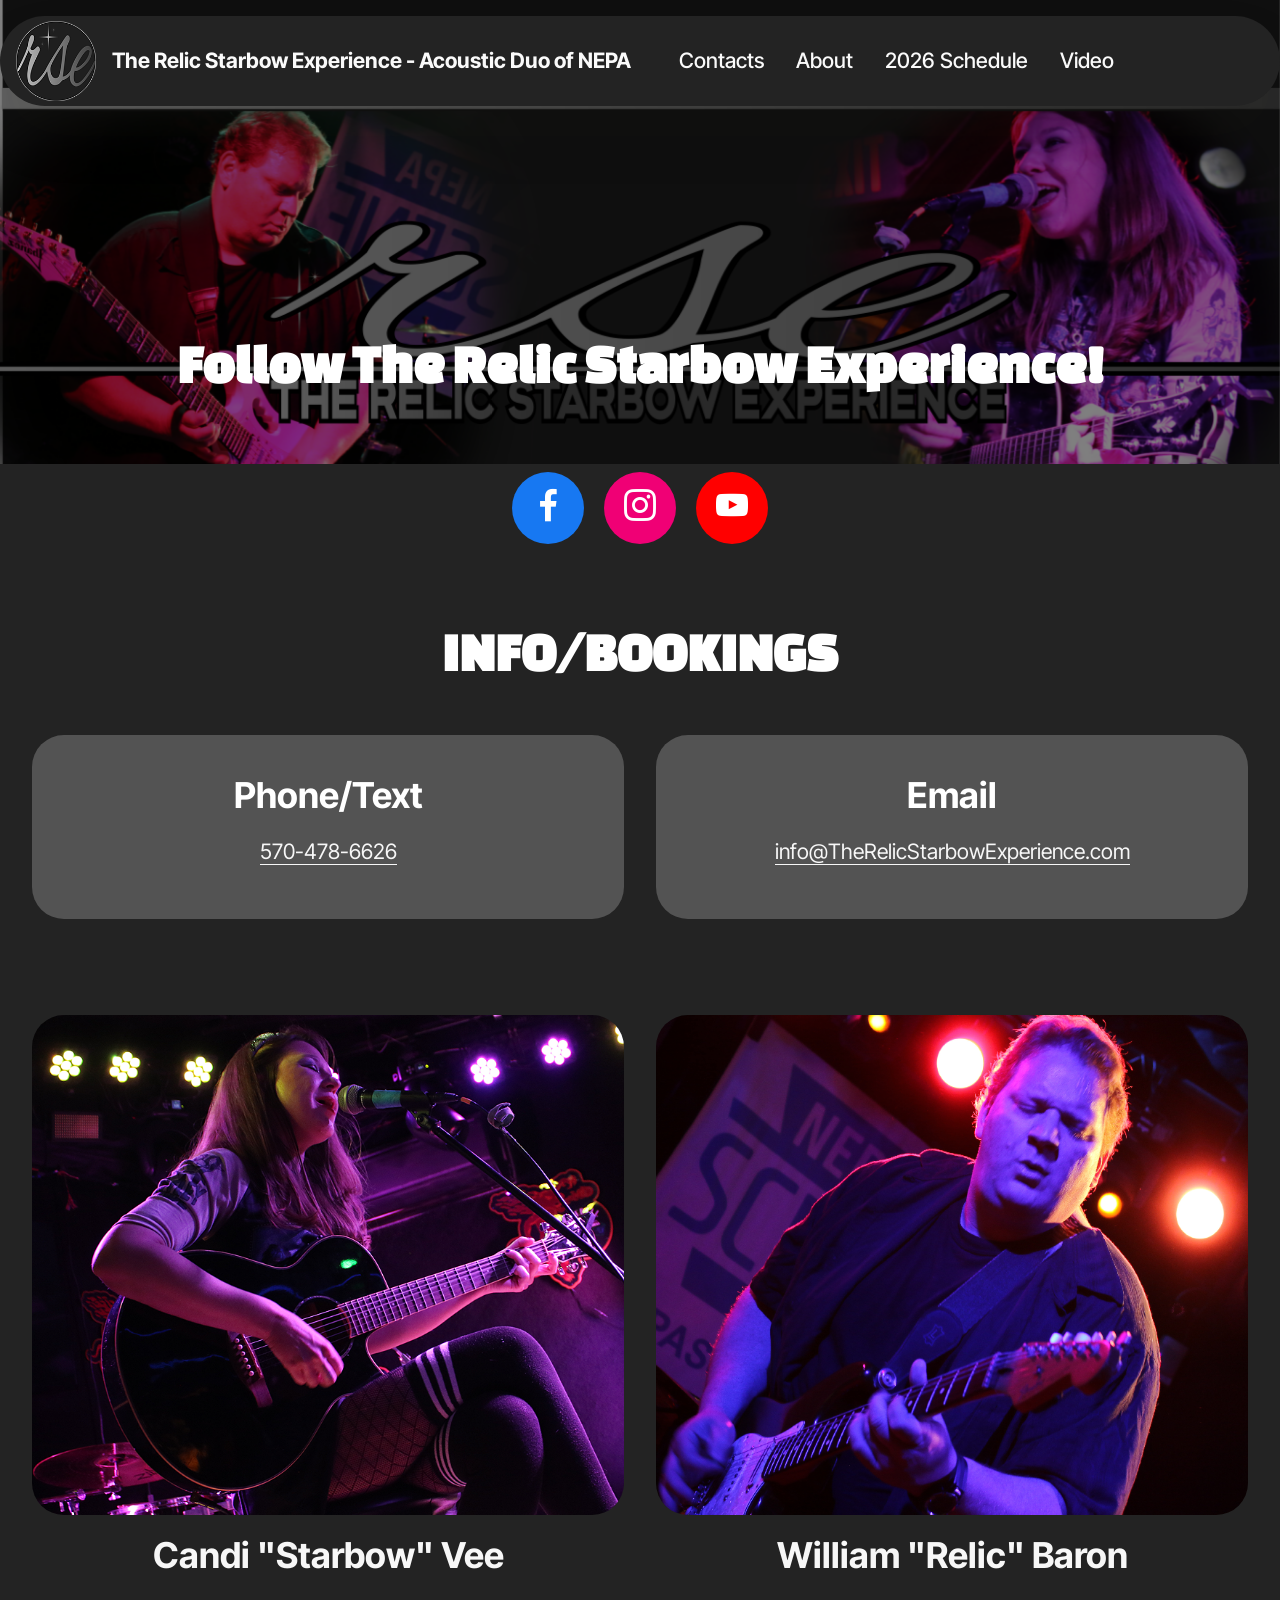
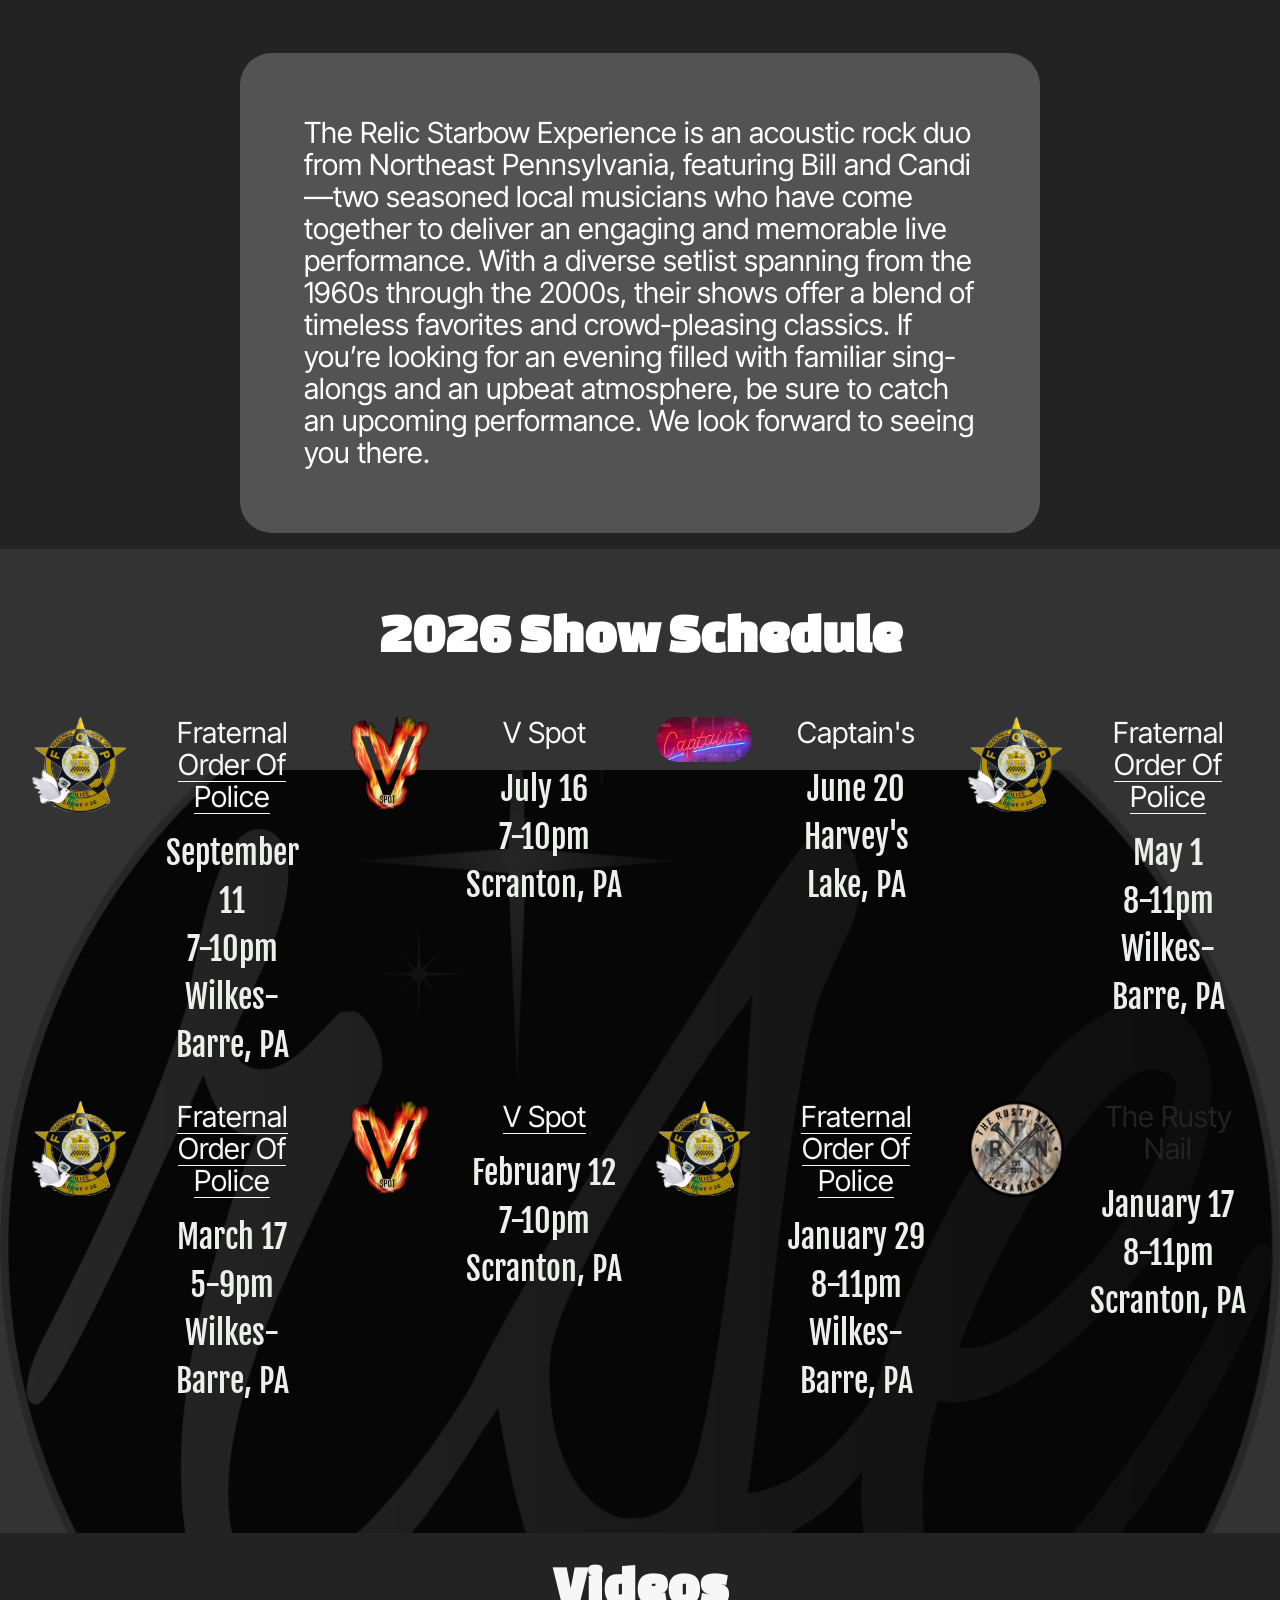
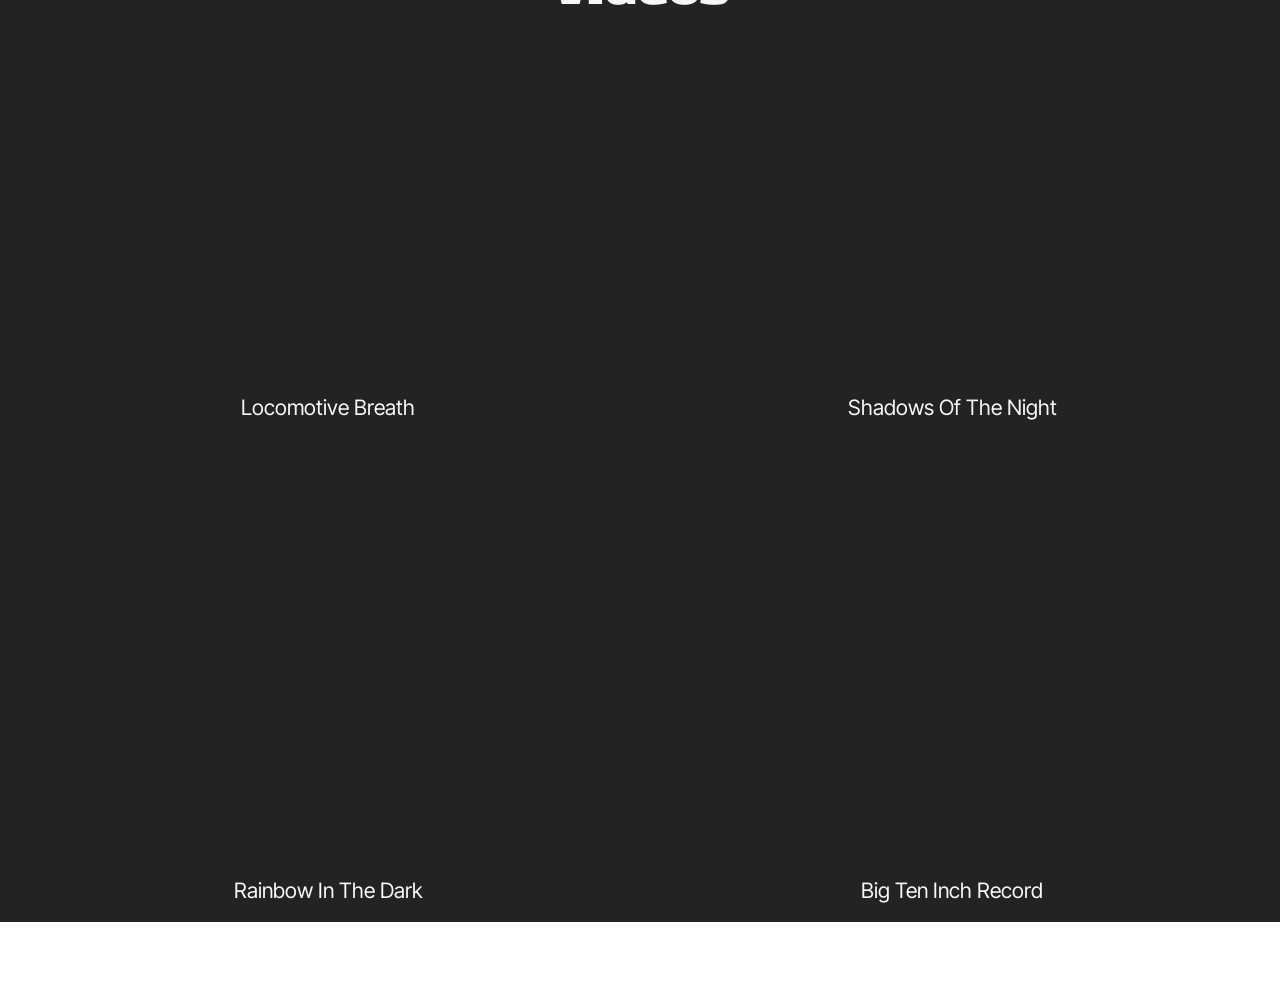
==== index.html @ c44b9d51 "Fixed the parallax" ====
<!DOCTYPE html>
<html  >
<head>
  <!-- Site made with Mobirise Website Builder v6.1.12, https://mobirise.com -->
  <meta charset="UTF-8">
  <meta http-equiv="X-UA-Compatible" content="IE=edge">
  <meta name="generator" content="Mobirise v6.1.12, mobirise.com">
  <meta name="viewport" content="width=device-width, initial-scale=1, minimum-scale=1">
  <link rel="shortcut icon" href="assets/images/rse-logo-silver-large-small.png" type="image/x-icon">
  <meta name="description" content="">
  
  
  <title>The Relic Starbow Experience - Home</title>
  <link rel="stylesheet" href="assets/bootstrap/css/bootstrap.min.css">
  <link rel="stylesheet" href="assets/parallax/jarallax.css">
  <link rel="stylesheet" href="assets/animatecss/animate.css">
  <link rel="stylesheet" href="assets/dropdown/css/style.css">
  <link rel="stylesheet" href="assets/socicon/css/styles.css">
  <link rel="stylesheet" href="assets/theme/css/style.css">
  <link rel="preload" href="https://fonts.googleapis.com/css?family=Inter+Tight:100,200,300,400,500,600,700,800,900,100i,200i,300i,400i,500i,600i,700i,800i,900i&display=swap" as="style" onload="this.onload=null;this.rel='stylesheet'">
  <noscript><link rel="stylesheet" href="https://fonts.googleapis.com/css?family=Inter+Tight:100,200,300,400,500,600,700,800,900,100i,200i,300i,400i,500i,600i,700i,800i,900i&display=swap"></noscript>
  <link rel="preload" href="https://fonts.googleapis.com/css?family=Changa+One:400,400i&display=swap" as="style" onload="this.onload=null;this.rel='stylesheet'">
  <noscript><link rel="stylesheet" href="https://fonts.googleapis.com/css?family=Changa+One:400,400i&display=swap"></noscript>
  <link rel="preload" href="https://fonts.googleapis.com/css?family=Fjalla+One:400&display=swap" as="style" onload="this.onload=null;this.rel='stylesheet'">
  <noscript><link rel="stylesheet" href="https://fonts.googleapis.com/css?family=Fjalla+One:400&display=swap"></noscript>
  <link rel="preload" as="style" href="assets/mobirise/css/mbr-additional.css?v=X5yLaM"><link rel="stylesheet" href="assets/mobirise/css/mbr-additional.css?v=X5yLaM" type="text/css">

  
  
  
</head>
<body>
  
  <section data-bs-version="5.1" class="menu menu5 cid-veVWuF4iwr" once="menu" id="menu05-o">
	

	<nav class="navbar navbar-dropdown navbar-fixed-top navbar-expand-lg">
		<div class="container">
			<div class="navbar-brand">
				<span class="navbar-logo">
					<a href="https://mobiri.se">
						<img src="assets/images/rse-logo-silver-large-small.png" alt="Mobirise Website Builder" style="height: 5rem;">
					</a>
				</span>
				<span class="navbar-caption-wrap"><a class="navbar-caption text-white text-primary display-4" href="index.html#header17-v">The Relic Starbow Experience - Acoustic Duo of NEPA</a></span>
			</div>
			<button class="navbar-toggler" type="button" data-toggle="collapse" data-bs-toggle="collapse" data-target="#navbarSupportedContent" data-bs-target="#navbarSupportedContent" aria-controls="navbarNavAltMarkup" aria-expanded="false" aria-label="Toggle navigation">
				<div class="hamburger">
					<span></span>
					<span></span>
					<span></span>
					<span></span>
				</div>
			</button>
			<div class="collapse navbar-collapse" id="navbarSupportedContent">
				<ul class="navbar-nav nav-dropdown nav-right" data-app-modern-menu="true"><li class="nav-item">
						<a class="nav-link link text-white text-primary display-4" href="index.html#contacts01-m">Contacts</a>
					</li><li class="nav-item">
						<a class="nav-link link text-white text-primary display-4" href="index.html#people06-t">About</a>
					</li>
					<li class="nav-item">
						<a class="nav-link link text-white text-primary display-4" href="index.html#features015-y" aria-expanded="false">2026 Schedule<br></a>
					</li>
					<li class="nav-item"><a class="nav-link link text-white text-primary display-4" href="index.html#video3-d">Video</a></li></ul>
				
			</div>
		</div>
	</nav>
</section>

<section data-bs-version="5.1" class="header16 cid-vgVdF9lLrq mbr-parallax-background" id="header17-v">
  
  <div class="mbr-overlay" style="opacity: 0.5; background-color: rgb(0, 0, 0);"></div>
  <div class="container">
    <div class="row">
      <div class="content-wrap col-12 col-md-12">
        <h2 class="mbr-section-title mbr-fonts-style mbr-white mb-4 display-2">
          <strong><br>Follow The Relic Starbow Experience!</strong></h2>
        
        
        
      </div>
    </div>
  </div>
</section>

<section data-bs-version="5.1" class="social4 cid-veVB9uhQTT" id="social04-f">
    
    
    

    <div class="container">
        <div class="media-container-row">
            <div class="col-12">
                
                <div class="social-list align-center">
                    <a class="iconfont-wrapper bg-facebook m-2 " target="_blank" href="https://www.facebook.com/therelicstarbowexperience">
                        <span class="socicon-facebook socicon"></span>
                    </a>
                    
                    <a class="iconfont-wrapper bg-instagram m-2" href="https://www.instagram.com/therelicstarbowexperience" target="_blank">
                        <span class="socicon-instagram socicon"></span>
                    </a>
                    
                    
                    
                    
                    
                    
                    <a class="iconfont-wrapper bg-youtube m-2" href="https://www.youtube.com/@TheRelicStarbowExperience" target="_blank">
                        <span class="socicon-youtube socicon"></span>
                    </a>
                    
                </div>
            </div>
        </div>
    </div>
</section>

<section data-bs-version="5.1" class="contacts01 cid-veVUacYGn5" id="contacts01-m">
    

    
    
    <div class="container">
        <div class="row justify-content-center">
            <div class="col-12 content-head">
                <div class="mbr-section-head mb-5">
                    <h3 class="mbr-section-title mbr-fonts-style align-center mb-0 display-2">
                        <strong>INFO/BOOKINGS</strong></h3>
                    
                </div>
            </div>
        </div>
        <div class="row">
            <div class="item features-without-image col-12 col-md-6 active">
                <div class="item-wrapper">
                    <div class="text-wrapper">
                        <h6 class="card-title mbr-fonts-style mb-3 display-5">
                            <strong>Phone/Text</strong></h6>
                        <p class="mbr-text mbr-fonts-style display-7"><a href="sms:570-478-6626" class="text-primary">570-478-6626</a></p>
                    </div>
                </div>
            </div>
            <div class="item features-without-image col-12 col-md-6">
                <div class="item-wrapper">
                    <div class="text-wrapper">
                        <h6 class="card-title mbr-fonts-style mb-3 display-5">
                            <strong>Email</strong>
                        </h6>
                        <p class="mbr-text mbr-fonts-style display-7"><a href="mailto:info@therelicstarbowexperience.com?subject=Info%20And%20Booking%20Inquiry" class="text-primary">info@TheRelicStarbowExperience.com</a></p>
                    </div>
                </div>
            </div>
            
            
        </div>
    </div>
</section>

<section data-bs-version="5.1" class="people03 cid-veW5DtL1bd" id="people03-s">
	
	
	<div class="container">
		<div class="row justify-content-center">
			<div class="col-12 content-head">
				
			</div>
		</div>
		<div class="row">
			<div class="item features-image col-12 col-md-6 col-lg-6 active">
				<div class="item-wrapper">
					<div class="item-img mb-3">
						<img src="assets/images/candipic01.png" alt="Mobirise Website Builder" title="" data-slide-to="2" data-bs-slide-to="2">
					</div>
					<div class="item-content align-left">
						<h5 class="item-title mbr-fonts-style display-5"><strong>Candi "Starbow" Vee</strong></h5>
						
						
					</div>
					
				</div>
			</div><div class="item features-image col-12 col-md-6 col-lg-6">
				<div class="item-wrapper">
					<div class="item-img mb-3">
						<img src="assets/images/billpic02.png" alt="Mobirise Website Builder" title="" data-slide-to="0" data-bs-slide-to="0">
					</div>
					<div class="item-content align-left">
						<h5 class="item-title mbr-fonts-style display-5"><strong>William "Relic" Baron</strong></h5>
						
						
					</div>
					
				</div>
			</div>
			
			
		</div>
	</div>
</section>

<section data-bs-version="5.1" class="people06 cid-veW6ynwhA3" id="people06-t">   
    

    
    
    <div class="container-fluid">
        <div class="row justify-content-center">
            <div class="card col-12 col-md-12 col-lg-8">
                <div class="card-wrapper">
                    <div class="card-box align-center">
                        <p class="card-text mbr-fonts-style display-1">The Relic Starbow Experience is an acoustic rock duo from Northeast Pennsylvania, featuring Bill and Candi—two seasoned local musicians who have come together to deliver an engaging and memorable live performance. With a diverse setlist spanning from the 1960s through the 2000s, their shows offer a blend of timeless favorites and crowd-pleasing classics. If you’re looking for an evening filled with familiar sing-alongs and an upbeat atmosphere, be sure to catch an upcoming performance. We look forward to seeing you there.</p>
                        
                        
                    </div>
                </div>
            </div>
        </div>
    </div>
</section>

<section data-bs-version="5.1" class="features15 cid-vgVgEX2HBZ mbr-parallax-background" id="features015-y">
	

	
	<div class="mbr-overlay" style="opacity: 0.8; background-color: rgb(0, 0, 0);">
	</div>
	<div class="container-fluid">
		<div class="row justify-content-center">
			<div class="col-12 content-head">
				<div class="mbr-section-head mb-5">
					<h4 class="mbr-section-title mbr-fonts-style align-center mb-0 display-2">
						<strong>2026 Show Schedule</strong></h4>
					
				</div>
			</div>
		</div>
		<div class="row">
			<div class="item features-without-image col-12 col-lg-3 active">
				<div class="item-wrapper">
					<div class="img-wrapper">
						<img src="assets/images/fop36logo.png" alt="Mobirise Website Builder" data-slide-to="1" data-bs-slide-to="1">
					</div>
					<div class="card-box">
						<h3 class="card-title mbr-fonts-style mb-0 display-1">
							<strong><a href="https://www.facebook.com/p/FOP-Lodge-36-Social-Club-61575577855119/" class="text-primary" target="_blank">Fraternal Order Of Police</a></strong></h3>
						<h3 class="card-text mbr-fonts-style mt-3 date">
							<div>September 11</div><div>7-10pm</div><div>Wilkes-Barre, PA</div>
						</h3>
					</div>
				</div>
			</div><div class="item features-without-image col-12 col-lg-3">
				<div class="item-wrapper">
					<div class="img-wrapper">
						<img src="assets/images/v-spot-transparent-1.png" alt="Mobirise Website Builder" data-slide-to="1" data-bs-slide-to="2">
					</div>
					<div class="card-box">
						<h3 class="card-title mbr-fonts-style mb-0 display-1"><strong><a href="https://www.vspotbar.com/" class="text-primary" target="_blank">V&nbsp;Spot</a></strong></h3>
						<h3 class="card-text mbr-fonts-style mt-3 date">
							<div><span style="font-size: 2rem;">July 16</span></div><div><span style="font-size: 2rem;">7-10pm</span></div><div><span style="font-size: 2rem;">Scranton, PA</span><br></div>
						</h3>
					</div>
				</div>
			</div><div class="item features-without-image col-12 col-lg-3">
				<div class="item-wrapper">
					<div class="img-wrapper">
						<img src="assets/images/473436909-122124170690595122-7191636510017155778-n.jpg" alt="Mobirise Website Builder" data-slide-to="2" data-bs-slide-to="2">
					</div>
					<div class="card-box">
						<h3 class="card-title mbr-fonts-style mb-0 display-1"><a href="https://capshl.com/" class="text-primary" target="_blank">Captain's</a></h3>
						<h3 class="card-text mbr-fonts-style mt-3 date">
							<div>June 20</div><div><span style="font-size: 2rem;">Harvey's Lake, PA</span><br></div>
						</h3>
					</div>
				</div>
			</div><div class="item features-without-image col-12 col-lg-3">
				<div class="item-wrapper">
					<div class="img-wrapper">
						<img src="assets/images/fop36logo.png" alt="Mobirise Website Builder" data-slide-to="3" data-bs-slide-to="3">
					</div>
					<div class="card-box">
						<h3 class="card-title mbr-fonts-style mb-0 display-1"><a href="https://www.facebook.com/p/FOP-Lodge-36-Social-Club-61575577855119/" class="text-primary" target="_blank">Fraternal Order Of Police</a></h3>
						<h3 class="card-text mbr-fonts-style mt-3 date">
							<div>May 1</div><div><span style="font-size: 2rem;">8-11pm</span></div><div><span style="font-size: 2rem;">Wilkes-Barre, PA</span><br></div>
						</h3>
					</div>
				</div>
			</div><div class="item features-without-image col-12 col-lg-3">
				<div class="item-wrapper">
					<div class="img-wrapper">
						<img src="assets/images/fop36logo.png" alt="Mobirise Website Builder" data-slide-to="4" data-bs-slide-to="4">
					</div>
					<div class="card-box">
						<h3 class="card-title mbr-fonts-style mb-0 display-1"><a href="https://www.facebook.com/p/FOP-Lodge-36-Social-Club-61575577855119/" class="text-primary" target="_blank">Fraternal Order Of Police</a></h3>
						<h3 class="card-text mbr-fonts-style mt-3 date">
							<div>March 17</div><div>5-9pm</div><div><span style="font-size: 2rem;">Wilkes-Barre, PA</span><br></div>
						</h3>
					</div>
				</div>
			</div><div class="item features-without-image col-12 col-lg-3">
				<div class="item-wrapper">
					<div class="img-wrapper">
						<img src="assets/images/v-spot-transparent-1.png" alt="Mobirise Website Builder" data-slide-to="5" data-bs-slide-to="5">
					</div>
					<div class="card-box">
						<h3 class="card-title mbr-fonts-style mb-0 display-1"><strong><a href="https://www.vspotbar.com/" class="text-primary" target="_blank">V&nbsp;Spot</a></strong></h3>
						<h3 class="card-text mbr-fonts-style mt-3 date">
							<div><span style="font-size: 2rem;">February 12</span></div><div><span style="font-size: 2rem;">7-10pm</span></div><div><span style="font-size: 2rem;">Scranton, PA</span><br></div>
						</h3>
					</div>
				</div>
			</div><div class="item features-without-image col-12 col-lg-3">
				<div class="item-wrapper">
					<div class="img-wrapper">
						<img src="assets/images/fop36logo.png" alt="Mobirise Website Builder" data-slide-to="6" data-bs-slide-to="6">
					</div>
					<div class="card-box">
						<h3 class="card-title mbr-fonts-style mb-0 display-1"><a href="https://www.facebook.com/p/FOP-Lodge-36-Social-Club-61575577855119/" class="text-primary" target="_blank">Fraternal Order Of Police</a></h3>
						<h3 class="card-text mbr-fonts-style mt-3 date">
							<div>January 29</div><div><span style="font-size: 2rem;">8-11pm</span></div><div><span style="font-size: 2rem;">Wilkes-Barre, PA</span><br></div>
						</h3>
					</div>
				</div>
			</div><div class="item features-without-image col-12 col-lg-3">
				<div class="item-wrapper">
					<div class="img-wrapper">
						<img src="assets/images/rusynaillogo-transparent.png" alt="Mobirise Website Builder" data-slide-to="7" data-bs-slide-to="8">
					</div>
					<div class="card-box">
						<h3 class="card-title mbr-fonts-style mb-0 display-1">The Rusty Nail</h3>
						<h3 class="card-text mbr-fonts-style mt-3 date">
							<div>January 17</div><div><span style="font-size: 2rem;">8-11pm</span></div><div><span style="font-size: 2rem;">Scranton, PA</span><br></div>
						</h3>
					</div>
				</div>
			</div>
			
			
			
			
			

			
			
			
		</div>
	</div>
</section>

<section data-bs-version="5.1" class="video3 cid-veheyFOWeW" id="video3-d">
    
    
    
    <div class="container">
        <div class="mbr-section-head">
            <h4 class="mbr-section-title mbr-fonts-style mb-0 display-2">
                <strong>Videos</strong><strong><br></strong></h4>
            
        </div>
        <div class="row mt-4">
            <div class="col-12 col-md-6 video-block">
                <div class="video-wrapper"><iframe class="mbr-embedded-video" src="https://www.youtube.com/embed/7ei7vDHfUeI?rel=0&amp;amp;&amp;showinfo=0&amp;autoplay=0&amp;loop=1&amp;playlist=7ei7vDHfUeI" width="1280" height="720" frameborder="0" allowfullscreen></iframe></div>
                <p class="mbr-text pt-2 mbr-fonts-style display-4">
                    Locomotive Breath</p>
            </div>
            <div class="col-12 col-md-6 video-block">
                <div class="video-wrapper"><iframe class="mbr-embedded-video" src="https://www.youtube.com/embed/2zAor1KsECE?rel=0&amp;amp;&amp;showinfo=0&amp;autoplay=0&amp;loop=1&amp;playlist=2zAor1KsECE" width="1280" height="720" frameborder="0" allowfullscreen></iframe></div>
                <p class="mbr-text pt-2 mbr-fonts-style display-4">Shadows Of The Night</p>
            </div>
        </div>
    </div>
</section>

<section data-bs-version="5.1" class="video3 cid-veW7yUGqJq" id="video3-u">
    
    
    
    <div class="container">
        
        <div class="row mt-4">
            <div class="col-12 col-md-6 video-block">
                <div class="video-wrapper"><iframe class="mbr-embedded-video" src="https://www.youtube.com/embed/dQLdniDuPpE?rel=0&amp;amp;&amp;showinfo=0&amp;autoplay=0&amp;loop=1&amp;playlist=dQLdniDuPpE" width="1280" height="720" frameborder="0" allowfullscreen></iframe></div>
                <p class="mbr-text pt-2 mbr-fonts-style display-4">
                    Rainbow In The Dark<br></p>
            </div>
            <div class="col-12 col-md-6 video-block">
                <div class="video-wrapper"><iframe class="mbr-embedded-video" src="https://www.youtube.com/embed/A_r6xnVsmaU?rel=0&amp;amp;&amp;showinfo=0&amp;autoplay=0&amp;loop=1&amp;playlist=A_r6xnVsmaU" width="1280" height="720" frameborder="0" allowfullscreen></iframe></div>
                <p class="mbr-text pt-2 mbr-fonts-style display-4">Big Ten Inch Record</p>
            </div>
        </div>
    </div>
</section><section class="display-7" style="padding: 0;align-items: center;justify-content: center;flex-wrap: wrap;    align-content: center;display: flex;position: relative;height: 4rem;"><a href="https://mobiri.se/4605789" style="flex: 1 1;height: 4rem;position: absolute;width: 100%;z-index: 1;"><img alt="" style="height: 4rem;" src="[data-uri]"></a><p style="margin: 0;text-align: center;" class="display-7">&#8204;</p><a style="z-index:1" href="https://mobirise.com/builder/ai-website-maker.html">AI Website Maker</a></section><script src="assets/bootstrap/js/bootstrap.bundle.min.js"></script>  <script src="assets/parallax/jarallax.js"></script>  <script src="assets/smoothscroll/smooth-scroll.js"></script>  <script src="assets/ytplayer/index.js"></script>  <script src="assets/dropdown/js/navbar-dropdown.js"></script>  <script src="assets/playervimeo/vimeo_player.js"></script>  <script src="assets/theme/js/script.js"></script>  
  
  
 <div id="scrollToTop" class="scrollToTop mbr-arrow-up"><a style="text-align: center;"><i class="mbr-arrow-up-icon mbr-arrow-up-icon-cm cm-icon cm-icon-smallarrow-up"></i></a></div>
    <input name="animation" type="hidden">
  </body>
</html>
---- assets/parallax/jarallax.css ----
.jarallax {
    position: relative;
    z-index: 0;
}
.jarallax > .jarallax-img {
    position: absolute;
    object-fit: cover;
    /* support for plugin https://github.com/bfred-it/object-fit-images */
    font-family: 'object-fit: cover;';
    top: 0;
    left: 0;
    width: 100%;
    height: 100%;
    z-index: -1;
}
---- assets/dropdown/css/style.css ----
.navbar-dropdown {
  left: 0;
  padding: 0;
  position: absolute;
  right: 0;
  top: 0;
  transition: all 0.45s ease;
  z-index: 1030;
  background: #282828; }
  .navbar-dropdown .navbar-logo {
    margin-right: 0.8rem;
    transition: margin 0.3s ease-in-out;
    vertical-align: middle; }
    .navbar-dropdown .navbar-logo img {
      height: 3.125rem;
      transition: all 0.3s ease-in-out; }
    .navbar-dropdown .navbar-logo.mbr-iconfont {
      font-size: 3.125rem;
      line-height: 3.125rem; }
  .navbar-dropdown .navbar-caption {
    font-weight: 700;
    white-space: normal;
    vertical-align: -4px;
    line-height: 3.125rem !important; }
    .navbar-dropdown .navbar-caption, .navbar-dropdown .navbar-caption:hover {
      color: inherit;
      text-decoration: none; }
  .navbar-dropdown .mbr-iconfont + .navbar-caption {
    vertical-align: -1px; }
  .navbar-dropdown.navbar-fixed-top {
    position: fixed; }
  .navbar-dropdown .navbar-brand span {
    vertical-align: -4px; }
  .navbar-dropdown.bg-color.transparent {
    background: none; }
  .navbar-dropdown.navbar-short .navbar-brand {
    padding: 0.625rem 0; }
    .navbar-dropdown.navbar-short .navbar-brand span {
      vertical-align: -1px; }
  .navbar-dropdown.navbar-short .navbar-caption {
    line-height: 2.375rem !important;
    vertical-align: -2px; }
  .navbar-dropdown.navbar-short .navbar-logo {
    margin-right: 0.5rem; }
    .navbar-dropdown.navbar-short .navbar-logo img {
      height: 2.375rem; }
    .navbar-dropdown.navbar-short .navbar-logo.mbr-iconfont {
      font-size: 2.375rem;
      line-height: 2.375rem; }
  .navbar-dropdown.navbar-short .mbr-table-cell {
    height: 3.625rem; }
  .navbar-dropdown .navbar-close {
    left: 0.6875rem;
    position: fixed;
    top: 0.75rem;
    z-index: 1000; }
  .navbar-dropdown .hamburger-icon {
    content: "";
    display: inline-block;
    vertical-align: middle;
    width: 16px;
    -webkit-box-shadow: 0 -6px 0 1px #282828,0 0 0 1px #282828,0 6px 0 1px #282828;
    -moz-box-shadow: 0 -6px 0 1px #282828,0 0 0 1px #282828,0 6px 0 1px #282828;
    box-shadow: 0 -6px 0 1px #282828,0 0 0 1px #282828,0 6px 0 1px #282828; }

.dropdown-menu .dropdown-toggle[data-toggle="dropdown-submenu"]::after {
  border-bottom: 0.35em solid transparent;
  border-left: 0.35em solid;
  border-right: 0;
  border-top: 0.35em solid transparent;
  margin-left: 0.3rem; }

.dropdown-menu .dropdown-item:focus {
  outline: 0; }

.nav-dropdown {
  font-size: 0.75rem;
  font-weight: 500;
  height: auto !important; }
  .nav-dropdown .nav-btn {
    padding-left: 1rem; }
  .nav-dropdown .link {
    margin: .667em 1.667em;
    font-weight: 500;
    padding: 0;
    transition: color .2s ease-in-out; }
    .nav-dropdown .link.dropdown-toggle {
      margin-right: 2.583em; }
      .nav-dropdown .link.dropdown-toggle::after {
        margin-left: .25rem;
        border-top: 0.35em solid;
        border-right: 0.35em solid transparent;
        border-left: 0.35em solid transparent;
        border-bottom: 0; }
      .nav-dropdown .link.dropdown-toggle[aria-expanded="true"] {
        margin: 0;
        padding: 0.667em 3.263em  0.667em 1.667em; }
  .nav-dropdown .link::after,
  .nav-dropdown .dropdown-item::after {
    color: inherit; }
  .nav-dropdown .btn {
    font-size: 0.75rem;
    font-weight: 700;
    letter-spacing: 0;
    margin-bottom: 0;
    padding-left: 1.25rem;
    padding-right: 1.25rem; }
  .nav-dropdown .dropdown-menu {
    border-radius: 0;
    border: 0;
    left: 0;
    margin: 0;
    padding-bottom: 1.25rem;
    padding-top: 1.25rem;
    position: relative; }
  .nav-dropdown .dropdown-submenu {
    margin-left: 0.125rem;
    top: 0; }
  .nav-dropdown .dropdown-item {
    font-weight: 500;
    line-height: 2;
    padding: 0.3846em 4.615em 0.3846em 1.5385em;
    position: relative;
    transition: color .2s ease-in-out, background-color .2s ease-in-out; }
    .nav-dropdown .dropdown-item::after {
      margin-top: -0.3077em;
      position: absolute;
      right: 1.1538em;
      top: 50%; }
    .nav-dropdown .dropdown-item:focus, .nav-dropdown .dropdown-item:hover {
      background: none; }

@media (max-width: 767px) {
  .nav-dropdown.navbar-toggleable-sm {
    bottom: 0;
    display: none;
    left: 0;
    overflow-x: hidden;
    position: fixed;
    top: 0;
    transform: translateX(-100%);
    -ms-transform: translateX(-100%);
    -webkit-transform: translateX(-100%);
    width: 18.75rem;
    z-index: 999; } }
.nav-dropdown.navbar-toggleable-xl {
  bottom: 0;
  display: none;
  left: 0;
  overflow-x: hidden;
  position: fixed;
  top: 0;
  transform: translateX(-100%);
  -ms-transform: translateX(-100%);
  -webkit-transform: translateX(-100%);
  width: 18.75rem;
  z-index: 999; }

.nav-dropdown-sm {
  display: block !important;
  overflow-x: hidden;
  overflow: auto;
  padding-top: 3.875rem; }
  .nav-dropdown-sm::after {
    content: "";
    display: block;
    height: 3rem;
    width: 100%; }
  .nav-dropdown-sm.collapse.in ~ .navbar-close {
    display: block !important; }
  .nav-dropdown-sm.collapsing, .nav-dropdown-sm.collapse.in {
    transform: translateX(0);
    -ms-transform: translateX(0);
    -webkit-transform: translateX(0);
    transition: all 0.25s ease-out;
    -webkit-transition: all 0.25s ease-out;
    background: #282828; }
  .nav-dropdown-sm.collapsing[aria-expanded="false"] {
    transform: translateX(-100%);
    -ms-transform: translateX(-100%);
    -webkit-transform: translateX(-100%); }
  .nav-dropdown-sm .nav-item {
    display: block;
    margin-left: 0 !important;
    padding-left: 0; }
  .nav-dropdown-sm .link,
  .nav-dropdown-sm .dropdown-item {
    border-top: 1px dotted rgba(255, 255, 255, 0.1);
    font-size: 0.8125rem;
    line-height: 1.6;
    margin: 0 !important;
    padding: 0.875rem 2.4rem 0.875rem 1.5625rem !important;
    position: relative;
    white-space: normal; }
    .nav-dropdown-sm .link:focus, .nav-dropdown-sm .link:hover,
    .nav-dropdown-sm .dropdown-item:focus,
    .nav-dropdown-sm .dropdown-item:hover {
      background: rgba(0, 0, 0, 0.2) !important;
      color: #c0a375; }
  .nav-dropdown-sm .nav-btn {
    position: relative;
    padding: 1.5625rem 1.5625rem 0 1.5625rem; }
    .nav-dropdown-sm .nav-btn::before {
      border-top: 1px dotted rgba(255, 255, 255, 0.1);
      content: "";
      left: 0;
      position: absolute;
      top: 0;
      width: 100%; }
    .nav-dropdown-sm .nav-btn + .nav-btn {
      padding-top: 0.625rem; }
      .nav-dropdown-sm .nav-btn + .nav-btn::before {
        display: none; }
  .nav-dropdown-sm .btn {
    padding: 0.625rem 0; }
  .nav-dropdown-sm .dropdown-toggle[data-toggle="dropdown-submenu"]::after {
    margin-left: .25rem;
    border-top: 0.35em solid;
    border-right: 0.35em solid transparent;
    border-left: 0.35em solid transparent;
    border-bottom: 0; }
  .nav-dropdown-sm .dropdown-toggle[data-toggle="dropdown-submenu"][aria-expanded="true"]::after {
    border-top: 0;
    border-right: 0.35em solid transparent;
    border-left: 0.35em solid transparent;
    border-bottom: 0.35em solid; }
  .nav-dropdown-sm .dropdown-menu {
    margin: 0;
    padding: 0;
    position: relative;
    top: 0;
    left: 0;
    width: 100%;
    border: 0;
    float: none;
    border-radius: 0;
    background: none; }
  .nav-dropdown-sm .dropdown-submenu {
    left: 100%;
    margin-left: 0.125rem;
    margin-top: -1.25rem;
    top: 0; }

.navbar-toggleable-sm .nav-dropdown .dropdown-menu {
  position: absolute; }

.navbar-toggleable-sm .nav-dropdown .dropdown-submenu {
  left: 100%;
  margin-left: 0.125rem;
  margin-top: -1.25rem;
  top: 0; }

.navbar-toggleable-sm.opened .nav-dropdown .dropdown-menu {
  position: relative; }

.navbar-toggleable-sm.opened .nav-dropdown .dropdown-submenu {
  left: 0;
  margin-left: 00rem;
  margin-top: 0rem;
  top: 0; }

.is-builder .nav-dropdown.collapsing {
  transition: none !important; }
---- assets/socicon/css/styles.css ----
@charset "UTF-8";

@font-face {
  font-family: 'Socicon';
  src:  url('../fonts/socicon.eot');
  src:  url('../fonts/socicon.eot?#iefix') format('embedded-opentype'),
    url('../fonts/socicon.woff2') format('woff2'),
    url('../fonts/socicon.ttf') format('truetype'),
    url('../fonts/socicon.woff') format('woff'),
    url('../fonts/socicon.svg#socicon') format('svg');
  font-weight: normal;
  font-style: normal;
  font-display: swap;
}

[data-icon]:before {
  font-family: "socicon" !important;
  content: attr(data-icon);
  font-style: normal !important;
  font-weight: normal !important;
  font-variant: normal !important;
  text-transform: none !important;
  speak: none;
  line-height: 1;
  -webkit-font-smoothing: antialiased;
  -moz-osx-font-smoothing: grayscale;
}

[class^="socicon-"], [class*=" socicon-"] {
  /* use !important to prevent issues with browser extensions that change fonts */
  font-family: 'Socicon' !important;
  speak: none;
  font-style: normal;
  font-weight: normal;
  font-variant: normal;
  text-transform: none;
  line-height: 1;

  /* Better Font Rendering =========== */
  -webkit-font-smoothing: antialiased;
  -moz-osx-font-smoothing: grayscale;
}

.socicon-500px:before {
  content: "\e000";
}
.socicon-8tracks:before {
  content: "\e001";
}
.socicon-airbnb:before {
  content: "\e002";
}
.socicon-alliance:before {
  content: "\e003";
}
.socicon-amazon:before {
  content: "\e004";
}
.socicon-amplement:before {
  content: "\e005";
}
.socicon-android:before {
  content: "\e006";
}
.socicon-angellist:before {
  content: "\e007";
}
.socicon-apple:before {
  content: "\e008";
}
.socicon-appnet:before {
  content: "\e009";
}
.socicon-baidu:before {
  content: "\e00a";
}
.socicon-bandcamp:before {
  content: "\e00b";
}
.socicon-battlenet:before {
  content: "\e00c";
}
.socicon-mixer:before {
  content: "\e00d";
}
.socicon-bebee:before {
  content: "\e00e";
}
.socicon-bebo:before {
  content: "\e00f";
}
.socicon-behance:before {
  content: "\e010";
}
.socicon-blizzard:before {
  content: "\e011";
}
.socicon-blogger:before {
  content: "\e012";
}
.socicon-buffer:before {
  content: "\e013";
}
.socicon-chrome:before {
  content: "\e014";
}
.socicon-coderwall:before {
  content: "\e015";
}
.socicon-curse:before {
  content: "\e016";
}
.socicon-dailymotion:before {
  content: "\e017";
}
.socicon-deezer:before {
  content: "\e018";
}
.socicon-delicious:before {
  content: "\e019";
}
.socicon-deviantart:before {
  content: "\e01a";
}
.socicon-diablo:before {
  content: "\e01b";
}
.socicon-digg:before {
  content: "\e01c";
}
.socicon-discord:before {
  content: "\e01d";
}
.socicon-disqus:before {
  content: "\e01e";
}
.socicon-douban:before {
  content: "\e01f";
}
.socicon-draugiem:before {
  content: "\e020";
}
.socicon-dribbble:before {
  content: "\e021";
}
.socicon-drupal:before {
  content: "\e022";
}
.socicon-ebay:before {
  content: "\e023";
}
.socicon-ello:before {
  content: "\e024";
}
.socicon-endomodo:before {
  content: "\e025";
}
.socicon-envato:before {
  content: "\e026";
}
.socicon-etsy:before {
  content: "\e027";
}
.socicon-facebook:before {
  content: "\e028";
}
.socicon-feedburner:before {
  content: "\e029";
}
.socicon-filmweb:before {
  content: "\e02a";
}
.socicon-firefox:before {
  content: "\e02b";
}
.socicon-flattr:before {
  content: "\e02c";
}
.socicon-flickr:before {
  content: "\e02d";
}
.socicon-formulr:before {
  content: "\e02e";
}
.socicon-forrst:before {
  content: "\e02f";
}
.socicon-foursquare:before {
  content: "\e030";
}
.socicon-friendfeed:before {
  content: "\e031";
}
.socicon-github:before {
  content: "\e032";
}
.socicon-goodreads:before {
  content: "\e033";
}
.socicon-google:before {
  content: "\e034";
}
.socicon-googlescholar:before {
  content: "\e035";
}
.socicon-googlegroups:before {
  content: "\e036";
}
.socicon-googlephotos:before {
  content: "\e037";
}
.socicon-googleplus:before {
  content: "\e038";
}
.socicon-grooveshark:before {
  content: "\e039";
}
.socicon-hackerrank:before {
  content: "\e03a";
}
.socicon-hearthstone:before {
  content: "\e03b";
}
.socicon-hellocoton:before {
  content: "\e03c";
}
.socicon-heroes:before {
  content: "\e03d";
}
.socicon-smashcast:before {
  content: "\e03e";
}
.socicon-horde:before {
  content: "\e03f";
}
.socicon-houzz:before {
  content: "\e040";
}
.socicon-icq:before {
  content: "\e041";
}
.socicon-identica:before {
  content: "\e042";
}
.socicon-imdb:before {
  content: "\e043";
}
.socicon-instagram:before {
  content: "\e044";
}
.socicon-issuu:before {
  content: "\e045";
}
.socicon-istock:before {
  content: "\e046";
}
.socicon-itunes:before {
  content: "\e047";
}
.socicon-keybase:before {
  content: "\e048";
}
.socicon-lanyrd:before {
  content: "\e049";
}
.socicon-lastfm:before {
  content: "\e04a";
}
.socicon-line:before {
  content: "\e04b";
}
.socicon-linkedin:before {
  content: "\e04c";
}
.socicon-livejournal:before {
  content: "\e04d";
}
.socicon-lyft:before {
  content: "\e04e";
}
.socicon-macos:before {
  content: "\e04f";
}
.socicon-mail:before {
  content: "\e050";
}
.socicon-medium:before {
  content: "\e051";
}
.socicon-meetup:before {
  content: "\e052";
}
.socicon-mixcloud:before {
  content: "\e053";
}
.socicon-modelmayhem:before {
  content: "\e054";
}
.socicon-mumble:before {
  content: "\e055";
}
.socicon-myspace:before {
  content: "\e056";
}
.socicon-newsvine:before {
  content: "\e057";
}
.socicon-nintendo:before {
  content: "\e058";
}
.socicon-npm:before {
  content: "\e059";
}
.socicon-odnoklassniki:before {
  content: "\e05a";
}
.socicon-openid:before {
  content: "\e05b";
}
.socicon-opera:before {
  content: "\e05c";
}
.socicon-outlook:before {
  content: "\e05d";
}
.socicon-overwatch:before {
  content: "\e05e";
}
.socicon-patreon:before {
  content: "\e05f";
}
.socicon-paypal:before {
  content: "\e060";
}
.socicon-periscope:before {
  content: "\e061";
}
.socicon-persona:before {
  content: "\e062";
}
.socicon-pinterest:before {
  content: "\e063";
}
.socicon-play:before {
  content: "\e064";
}
.socicon-player:before {
  content: "\e065";
}
.socicon-playstation:before {
  content: "\e066";
}
.socicon-pocket:before {
  content: "\e067";
}
.socicon-qq:before {
  content: "\e068";
}
.socicon-quora:before {
  content: "\e069";
}
.socicon-raidcall:before {
  content: "\e06a";
}
.socicon-ravelry:before {
  content: "\e06b";
}
.socicon-reddit:before {
  content: "\e06c";
}
.socicon-renren:before {
  content: "\e06d";
}
.socicon-researchgate:before {
  content: "\e06e";
}
.socicon-residentadvisor:before {
  content: "\e06f";
}
.socicon-reverbnation:before {
  content: "\e070";
}
.socicon-rss:before {
  content: "\e071";
}
.socicon-sharethis:before {
  content: "\e072";
}
.socicon-skype:before {
  content: "\e073";
}
.socicon-slideshare:before {
  content: "\e074";
}
.socicon-smugmug:before {
  content: "\e075";
}
.socicon-snapchat:before {
  content: "\e076";
}
.socicon-songkick:before {
  content: "\e077";
}
.socicon-soundcloud:before {
  content: "\e078";
}
.socicon-spotify:before {
  content: "\e079";
}
.socicon-stackexchange:before {
  content: "\e07a";
}
.socicon-stackoverflow:before {
  content: "\e07b";
}
.socicon-starcraft:before {
  content: "\e07c";
}
.socicon-stayfriends:before {
  content: "\e07d";
}
.socicon-steam:before {
  content: "\e07e";
}
.socicon-storehouse:before {
  content: "\e07f";
}
.socicon-strava:before {
  content: "\e080";
}
.socicon-streamjar:before {
  content: "\e081";
}
.socicon-stumbleupon:before {
  content: "\e082";
}
.socicon-swarm:before {
  content: "\e083";
}
.socicon-teamspeak:before {
  content: "\e084";
}
.socicon-teamviewer:before {
  content: "\e085";
}
.socicon-technorati:before {
  content: "\e086";
}
.socicon-telegram:before {
  content: "\e087";
}
.socicon-tripadvisor:before {
  content: "\e088";
}
.socicon-tripit:before {
  content: "\e089";
}
.socicon-triplej:before {
  content: "\e08a";
}
.socicon-tumblr:before {
  content: "\e08b";
}
.socicon-twitch:before {
  content: "\e08c";
}
.socicon-twitter:before {
  content: "\e08d";
}
.socicon-uber:before {
  content: "\e08e";
}
.socicon-ventrilo:before {
  content: "\e08f";
}
.socicon-viadeo:before {
  content: "\e090";
}
.socicon-viber:before {
  content: "\e091";
}
.socicon-viewbug:before {
  content: "\e092";
}
.socicon-vimeo:before {
  content: "\e093";
}
.socicon-vine:before {
  content: "\e094";
}
.socicon-vkontakte:before {
  content: "\e095";
}
.socicon-warcraft:before {
  content: "\e096";
}
.socicon-wechat:before {
  content: "\e097";
}
.socicon-weibo:before {
  content: "\e098";
}
.socicon-whatsapp:before {
  content: "\e099";
}
.socicon-wikipedia:before {
  content: "\e09a";
}
.socicon-windows:before {
  content: "\e09b";
}
.socicon-wordpress:before {
  content: "\e09c";
}
.socicon-wykop:before {
  content: "\e09d";
}
.socicon-xbox:before {
  content: "\e09e";
}
.socicon-xing:before {
  content: "\e09f";
}
.socicon-yahoo:before {
  content: "\e0a0";
}
.socicon-yammer:before {
  content: "\e0a1";
}
.socicon-yandex:before {
  content: "\e0a2";
}
.socicon-yelp:before {
  content: "\e0a3";
}
.socicon-younow:before {
  content: "\e0a4";
}
.socicon-youtube:before {
  content: "\e0a5";
}
.socicon-zapier:before {
  content: "\e0a6";
}
.socicon-zerply:before {
  content: "\e0a7";
}
.socicon-zomato:before {
  content: "\e0a8";
}
.socicon-zynga:before {
  content: "\e0a9";
}
.socicon-bluesky:before {
  content: "\e0aa";
}
.socicon-threads:before {
  content: "\e0ab";
}
.socicon-spreadshirt:before {
  content: "\e901";
}
.socicon-gamejolt:before {
  content: "\e902";
}
.socicon-trello:before {
  content: "\e903";
}
.socicon-tunein:before {
  content: "\e904";
}
.socicon-bloglovin:before {
  content: "\e905";
}
.socicon-gamewisp:before {
  content: "\e906";
}
.socicon-messenger:before {
  content: "\e907";
}
.socicon-pandora:before {
  content: "\e908";
}
.socicon-augment:before {
  content: "\e909";
}
.socicon-bitbucket:before {
  content: "\e90a";
}
.socicon-fyuse:before {
  content: "\e90b";
}
.socicon-yt-gaming:before {
  content: "\e90c";
}
.socicon-sketchfab:before {
  content: "\e90d";
}
.socicon-mobcrush:before {
  content: "\e90e";
}
.socicon-microsoft:before {
  content: "\e90f";
}
.socicon-realtor:before {
  content: "\e910";
}
.socicon-tidal:before {
  content: "\e911";
}
.socicon-qobuz:before {
  content: "\e912";
}
.socicon-natgeo:before {
  content: "\e913";
}
.socicon-mastodon:before {
  content: "\e914";
}
.socicon-unsplash:before {
  content: "\e915";
}
.socicon-homeadvisor:before {
  content: "\e916";
}
.socicon-angieslist:before {
  content: "\e917";
}
.socicon-codepen:before {
  content: "\e918";
}
.socicon-slack:before {
  content: "\e919";
}
.socicon-openaigym:before {
  content: "\e91a";
}
.socicon-logmein:before {
  content: "\e91b";
}
.socicon-fiverr:before {
  content: "\e91c";
}
.socicon-gotomeeting:before {
  content: "\e91d";
}
.socicon-aliexpress:before {
  content: "\e91e";
}
.socicon-guru:before {
  content: "\e91f";
}
.socicon-appstore:before {
  content: "\e920";
}
.socicon-homes:before {
  content: "\e921";
}
.socicon-zoom:before {
  content: "\e922";
}
.socicon-alibaba:before {
  content: "\e923";
}
.socicon-craigslist:before {
  content: "\e924";
}
.socicon-wix:before {
  content: "\e925";
}
.socicon-redfin:before {
  content: "\e926";
}
.socicon-googlecalendar:before {
  content: "\e927";
}
.socicon-shopify:before {
  content: "\e928";
}
.socicon-freelancer:before {
  content: "\e929";
}
.socicon-seedrs:before {
  content: "\e92a";
}
.socicon-bing:before {
  content: "\e92b";
}
.socicon-doodle:before {
  content: "\e92c";
}
.socicon-bonanza:before {
  content: "\e92d";
}
.socicon-squarespace:before {
  content: "\e92e";
}
.socicon-toptal:before {
  content: "\e92f";
}
.socicon-gust:before {
  content: "\e930";
}
.socicon-ask:before {
  content: "\e931";
}
.socicon-trulia:before {
  content: "\e932";
}
.socicon-loomly:before {
  content: "\e933";
}
.socicon-ghost:before {
  content: "\e934";
}
.socicon-upwork:before {
  content: "\e935";
}
.socicon-fundable:before {
  content: "\e936";
}
.socicon-booking:before {
  content: "\e937";
}
.socicon-googlemaps:before {
  content: "\e938";
}
.socicon-zillow:before {
  content: "\e939";
}
.socicon-niconico:before {
  content: "\e93a";
}
.socicon-toneden:before {
  content: "\e93b";
}
.socicon-crunchbase:before {
  content: "\e93c";
}
.socicon-homefy:before {
  content: "\e93d";
}
.socicon-calendly:before {
  content: "\e93e";
}
.socicon-livemaster:before {
  content: "\e93f";
}
.socicon-udemy:before {
  content: "\e940";
}
.socicon-codered:before {
  content: "\e941";
}
.socicon-origin:before {
  content: "\e942";
}
.socicon-nextdoor:before {
  content: "\e943";
}
.socicon-portfolio:before {
  content: "\e944";
}
.socicon-instructables:before {
  content: "\e945";
}
.socicon-gitlab:before {
  content: "\e946";
}
.socicon-hackernews:before {
  content: "\e947";
}
.socicon-smashwords:before {
  content: "\e948";
}
.socicon-kobo:before {
  content: "\e949";
}
.socicon-bookbub:before {
  content: "\e94a";
}
.socicon-mailru:before {
  content: "\e94b";
}
.socicon-moddb:before {
  content: "\e94c";
}
.socicon-indiedb:before {
  content: "\e94d";
}
.socicon-traxsource:before {
  content: "\e94e";
}
.socicon-gamefor:before {
  content: "\e94f";
}
.socicon-pixiv:before {
  content: "\e950";
}
.socicon-myanimelist:before {
  content: "\e951";
}
.socicon-blackberry:before {
  content: "\e952";
}
.socicon-wickr:before {
  content: "\e953";
}
.socicon-spip:before {
  content: "\e954";
}
.socicon-napster:before {
  content: "\e955";
}
.socicon-beatport:before {
  content: "\e956";
}
.socicon-hackerone:before {
  content: "\e957";
}
.socicon-internet:before {
  content: "\e958";
}
.socicon-ubuntu:before {
  content: "\e959";
}
.socicon-artstation:before {
  content: "\e95a";
}
.socicon-invision:before {
  content: "\e95b";
}
.socicon-torial:before {
  content: "\e95c";
}
.socicon-collectorz:before {
  content: "\e95d";
}
.socicon-seenthis:before {
  content: "\e95e";
}
.socicon-googleplaymusic:before {
  content: "\e95f";
}
.socicon-debian:before {
  content: "\e960";
}
.socicon-filmfreeway:before {
  content: "\e961";
}
.socicon-gnome:before {
  content: "\e962";
}
.socicon-itchio:before {
  content: "\e963";
}
.socicon-jamendo:before {
  content: "\e964";
}
.socicon-mix:before {
  content: "\e965";
}
.socicon-sharepoint:before {
  content: "\e966";
}
.socicon-tinder:before {
  content: "\e967";
}
.socicon-windguru:before {
  content: "\e968";
}
.socicon-cdbaby:before {
  content: "\e969";
}
.socicon-elementaryos:before {
  content: "\e96a";
}
.socicon-stage32:before {
  content: "\e96b";
}
.socicon-tiktok:before {
  content: "\e96c";
}
.socicon-gitter:before {
  content: "\e96d";
}
.socicon-letterboxd:before {
  content: "\e96e";
}
.socicon-threema:before {
  content: "\e96f";
}
.socicon-splice:before {
  content: "\e970";
}
.socicon-metapop:before {
  content: "\e971";
}
.socicon-naver:before {
  content: "\e972";
}
.socicon-remote:before {
  content: "\e973";
}
.socicon-flipboard:before {
  content: "\e974";
}
.socicon-googlehangouts:before {
  content: "\e975";
}
.socicon-dlive:before {
  content: "\e976";
}
.socicon-vsco:before {
  content: "\e977";
}
.socicon-stitcher:before {
  content: "\e978";
}
.socicon-avvo:before {
  content: "\e979";
}
.socicon-redbubble:before {
  content: "\e97a";
}
.socicon-society6:before {
  content: "\e97b";
}
.socicon-zazzle:before {
  content: "\e97c";
}
.socicon-eitaa:before {
  content: "\e97d";
}
.socicon-soroush:before {
  content: "\e97e";
}
.socicon-bale:before {
  content: "\e97f";
}
---- assets/theme/css/style.css ----
@charset "UTF-8";
section {
  background-color: #ffffff;
}

body {
  font-style: normal;
  line-height: 1.5;
  font-weight: 400;
  color: #232323;
  position: relative;
}

button {
  background-color: transparent;
  border-color: transparent;
}

.embla__button,
.carousel-control {
  background-color: #edefea !important;
  opacity: 0.8 !important;
  color: #464845 !important;
  border-color: #edefea !important;
}

.carousel .close,
.modalWindow .close {
  background-color: #edefea !important;
  color: #464845 !important;
  border-color: #edefea !important;
  opacity: 0.8 !important;
}

.carousel .close:hover,
.modalWindow .close:hover {
  opacity: 1 !important;
}

.carousel-indicators li {
  background-color: #edefea !important;
  border: 2px solid #464845 !important;
}

.carousel-indicators li:hover,
.carousel-indicators li:active {
  opacity: 0.8 !important;
}

.embla__button:hover,
.carousel-control:hover {
  background-color: #edefea !important;
  opacity: 1 !important;
}

.modalWindow-video-container {
  height: 80%;
}

section,
.container,
.container-fluid {
  position: relative;
  word-wrap: break-word;
}

a.mbr-iconfont:hover {
  text-decoration: none;
}

.article .lead p,
.article .lead ul,
.article .lead ol,
.article .lead pre,
.article .lead blockquote {
  margin-bottom: 0;
}

a {
  font-style: normal;
  font-weight: 400;
  cursor: pointer;
}
a, a:hover {
  text-decoration: none;
}

.mbr-section-title {
  font-style: normal;
  line-height: 1.3;
}

.mbr-section-subtitle {
  line-height: 1.3;
}

.mbr-text {
  font-style: normal;
  line-height: 1.7;
}

h1,
h2,
h3,
h4,
h5,
h6,
.display-1,
.display-2,
.display-4,
.display-5,
.display-7,
span,
p,
a {
  line-height: 1;
  word-break: break-word;
  word-wrap: break-word;
  font-weight: 400;
}

b,
strong {
  font-weight: bold;
}

input:-webkit-autofill, input:-webkit-autofill:hover, input:-webkit-autofill:focus, input:-webkit-autofill:active {
  transition-delay: 9999s;
  -webkit-transition-property: background-color, color;
  transition-property: background-color, color;
}

textarea[type=hidden] {
  display: none;
}

section {
  background-position: 50% 50%;
  background-repeat: no-repeat;
  background-size: cover;
}
section .mbr-background-video,
section .mbr-background-video-preview {
  position: absolute;
  bottom: 0;
  left: 0;
  right: 0;
  top: 0;
}

.hidden {
  visibility: hidden;
}

.mbr-z-index20 {
  z-index: 20;
}

/*! Base colors */
.mbr-white {
  color: #ffffff;
}

.mbr-black {
  color: #111111;
}

.mbr-bg-white {
  background-color: #ffffff;
}

.mbr-bg-black {
  background-color: #000000;
}

/*! Text-aligns */
.align-left {
  text-align: left;
}

.align-center {
  text-align: center;
}

.align-right {
  text-align: right;
}

/*! Font-weight  */
.mbr-light {
  font-weight: 300;
}

.mbr-regular {
  font-weight: 400;
}

.mbr-semibold {
  font-weight: 500;
}

.mbr-bold {
  font-weight: 700;
}

/*! Media  */
.media-content {
  flex-basis: 100%;
}

.media-container-row {
  display: flex;
  flex-direction: row;
  flex-wrap: wrap;
  justify-content: center;
  align-content: center;
  align-items: start;
}
.media-container-row .media-size-item {
  width: 400px;
}

.media-container-column {
  display: flex;
  flex-direction: column;
  flex-wrap: wrap;
  justify-content: center;
  align-content: center;
  align-items: stretch;
}
.media-container-column > * {
  width: 100%;
}

@media (min-width: 992px) {
  .media-container-row {
    flex-wrap: nowrap;
  }
}
figure {
  margin-bottom: 0;
  overflow: hidden;
}

figure[mbr-media-size] {
  transition: width 0.1s;
}

img,
iframe {
  display: block;
  width: 100%;
}

.card {
  background-color: transparent;
  border: none;
}

.card-box {
  width: 100%;
}

.card-img {
  text-align: center;
  flex-shrink: 0;
  -webkit-flex-shrink: 0;
}

.media {
  max-width: 100%;
  margin: 0 auto;
}

.mbr-figure {
  align-self: center;
}

.media-container > div {
  max-width: 100%;
}

.mbr-figure img,
.card-img img {
  width: 100%;
}

@media (max-width: 991px) {
  .media-size-item {
    width: auto !important;
  }
  .media {
    width: auto;
  }
  .mbr-figure {
    width: 100% !important;
  }
}
/*! Buttons */
.mbr-section-btn {
  margin-left: -0.6rem;
  margin-right: -0.6rem;
  font-size: 0;
}

.btn {
  font-weight: 600;
  border-width: 1px;
  font-style: normal;
  margin: 0.6rem 0.6rem;
  white-space: normal;
  transition: all 0.2s ease-in-out;
  display: inline-flex;
  align-items: center;
  justify-content: center;
  word-break: break-word;
}

.btn-sm {
  font-weight: 600;
  letter-spacing: 0px;
  transition: all 0.3s ease-in-out;
}

.btn-md {
  font-weight: 600;
  letter-spacing: 0px;
  transition: all 0.3s ease-in-out;
}

.btn-lg {
  font-weight: 600;
  letter-spacing: 0px;
  transition: all 0.3s ease-in-out;
}

.btn-form {
  margin: 0;
}
.btn-form:hover {
  cursor: pointer;
}

nav .mbr-section-btn {
  margin-left: 0rem;
  margin-right: 0rem;
}

/*! Btn icon margin */
.btn .mbr-iconfont,
.btn.btn-sm .mbr-iconfont {
  order: 1;
  cursor: pointer;
  margin-left: 0.5rem;
  vertical-align: sub;
}

.btn.btn-md .mbr-iconfont,
.btn.btn-md .mbr-iconfont {
  margin-left: 0.8rem;
}

.mbr-regular {
  font-weight: 400;
}

.mbr-semibold {
  font-weight: 500;
}

.mbr-bold {
  font-weight: 700;
}

[type=submit] {
  -webkit-appearance: none;
}

/*! Full-screen */
.mbr-fullscreen .mbr-overlay {
  min-height: 100vh;
}

.mbr-fullscreen {
  display: flex;
  display: -moz-flex;
  display: -ms-flex;
  display: -o-flex;
  align-items: center;
  min-height: 100vh;
  padding-top: 3rem;
  padding-bottom: 3rem;
}

/*! Map */
.map {
  height: 25rem;
  position: relative;
}
.map iframe {
  width: 100%;
  height: 100%;
}

/*! Scroll to top arrow */
.mbr-arrow-up {
  bottom: 25px;
  right: 90px;
  position: fixed;
  text-align: right;
  z-index: 5000;
  color: #ffffff;
  font-size: 22px;
}

.mbr-arrow-up a {
  background: rgba(0, 0, 0, 0.2);
  border-radius: 50%;
  color: #fff;
  display: inline-block;
  height: 60px;
  width: 60px;
  border: 2px solid #fff;
  outline-style: none !important;
  position: relative;
  text-decoration: none;
  transition: all 0.3s ease-in-out;
  cursor: pointer;
  text-align: center;
}
.mbr-arrow-up a:hover {
  background-color: rgba(0, 0, 0, 0.4);
}
.mbr-arrow-up a i {
  line-height: 60px;
}

.mbr-arrow-up-icon {
  display: block;
  color: #fff;
}

.mbr-arrow-up-icon::before {
  content: "›";
  display: inline-block;
  font-family: serif;
  font-size: 22px;
  line-height: 1;
  font-style: normal;
  position: relative;
  top: 6px;
  left: -4px;
  transform: rotate(-90deg);
}

/*! Arrow Down */
.mbr-arrow {
  position: absolute;
  bottom: 45px;
  left: 50%;
  width: 60px;
  height: 60px;
  cursor: pointer;
  background-color: rgba(80, 80, 80, 0.5);
  border-radius: 50%;
  transform: translateX(-50%);
}
@media (max-width: 767px) {
  .mbr-arrow {
    display: none;
  }
}
.mbr-arrow > a {
  display: inline-block;
  text-decoration: none;
  outline-style: none;
  animation: arrowdown 1.7s ease-in-out infinite;
  color: #ffffff;
}
.mbr-arrow > a > i {
  position: absolute;
  top: -2px;
  left: 15px;
  font-size: 2rem;
}

#scrollToTop a i::before {
  content: "";
  position: absolute;
  display: block;
  border-bottom: 2.5px solid #fff;
  border-left: 2.5px solid #fff;
  width: 27.8%;
  height: 27.8%;
  left: 50%;
  top: 51%;
  transform: translateY(-30%) translateX(-50%) rotate(135deg);
}

@keyframes arrowdown {
  0% {
    transform: translateY(0px);
  }
  50% {
    transform: translateY(-5px);
  }
  100% {
    transform: translateY(0px);
  }
}
@media (max-width: 500px) {
  .mbr-arrow-up {
    left: 0;
    right: 0;
    text-align: center;
  }
}
/*Gradients animation*/
@keyframes gradient-animation {
  from {
    background-position: 0% 100%;
    animation-timing-function: ease-in-out;
  }
  to {
    background-position: 100% 0%;
    animation-timing-function: ease-in-out;
  }
}
.bg-gradient {
  background-size: 200% 200%;
  animation: gradient-animation 5s infinite alternate;
  -webkit-animation: gradient-animation 5s infinite alternate;
}

.menu .navbar-brand {
  display: -webkit-flex;
}
.menu .navbar-brand span {
  display: flex;
  display: -webkit-flex;
}
.menu .navbar-brand .navbar-caption-wrap {
  display: -webkit-flex;
}
.menu .navbar-brand .navbar-logo img {
  display: -webkit-flex;
  width: auto;
}
@media (min-width: 768px) and (max-width: 991px) {
  .menu .navbar-toggleable-sm .navbar-nav {
    display: -ms-flexbox;
  }
}
@media (max-width: 991px) {
  .menu .navbar-collapse {
    max-height: 93.5vh;
  }
  .menu .navbar-collapse.show {
    overflow: auto;
  }
}
@media (min-width: 992px) {
  .menu .navbar-nav.nav-dropdown {
    display: -webkit-flex;
  }
  .menu .navbar-toggleable-sm .navbar-collapse {
    display: -webkit-flex !important;
  }
  .menu .collapsed .navbar-collapse {
    max-height: 93.5vh;
  }
  .menu .collapsed .navbar-collapse.show {
    overflow: auto;
  }
}
@media (max-width: 767px) {
  .menu .navbar-collapse {
    max-height: 80vh;
  }
}

.nav-link .mbr-iconfont {
  margin-right: 0.5rem;
}

.navbar {
  display: -webkit-flex;
  -webkit-flex-wrap: wrap;
  -webkit-align-items: center;
  -webkit-justify-content: space-between;
}

.navbar-collapse {
  -webkit-flex-basis: 100%;
  -webkit-flex-grow: 1;
  -webkit-align-items: center;
}

.nav-dropdown .link {
  padding: 0.667em 1.667em !important;
  margin: 0 !important;
}

.nav {
  display: -webkit-flex;
  -webkit-flex-wrap: wrap;
}

.row {
  display: -webkit-flex;
  -webkit-flex-wrap: wrap;
}

.justify-content-center {
  -webkit-justify-content: center;
}

.form-inline {
  display: -webkit-flex;
}

.card-wrapper {
  -webkit-flex: 1;
}

.carousel-control {
  z-index: 10;
  display: -webkit-flex;
}

.carousel-controls {
  display: -webkit-flex;
}

.media {
  display: -webkit-flex;
}

.form-group:focus {
  outline: none;
}

.jq-selectbox__select {
  padding: 7px 0;
  position: relative;
}

.jq-selectbox__dropdown {
  overflow: hidden;
  border-radius: 10px;
  position: absolute;
  top: 100%;
  left: 0 !important;
  width: 100% !important;
}

.jq-selectbox__trigger-arrow {
  right: 0;
  transform: translateY(-50%);
}

.jq-selectbox li {
  padding: 1.07em 0.5em;
}

input[type=range] {
  padding-left: 0 !important;
  padding-right: 0 !important;
}

.modal-dialog,
.modal-content {
  height: 100%;
}

.modal-dialog .carousel-inner {
  height: calc(100vh - 1.75rem);
}
@media (max-width: 575px) {
  .modal-dialog .carousel-inner {
    height: calc(100vh - 1rem);
  }
}

.carousel-item {
  text-align: center;
}

.carousel-item img {
  margin: auto;
}

.navbar-toggler {
  align-self: flex-start;
  padding: 0.25rem 0.75rem;
  font-size: 1.25rem;
  line-height: 1;
  background: transparent;
  border: 1px solid transparent;
  border-radius: 0.25rem;
}

.navbar-toggler:focus,
.navbar-toggler:hover {
  text-decoration: none;
  box-shadow: none;
}

.navbar-toggler-icon {
  display: inline-block;
  width: 1.5em;
  height: 1.5em;
  vertical-align: middle;
  content: "";
  background: no-repeat center center;
  background-size: 100% 100%;
}

.navbar-toggler-left {
  position: absolute;
  left: 1rem;
}

.navbar-toggler-right {
  position: absolute;
  right: 1rem;
}

.card-img {
  width: auto;
}

.menu .navbar.collapsed:not(.beta-menu) {
  flex-direction: column;
}

.carousel-item.active,
.carousel-item-next,
.carousel-item-prev {
  display: flex;
}

.note-air-layout .dropup .dropdown-menu,
.note-air-layout .navbar-fixed-bottom .dropdown .dropdown-menu {
  bottom: initial !important;
}

html,
body {
  height: auto;
  min-height: 100vh;
}

.dropup .dropdown-toggle::after {
  display: none;
}

.form-asterisk {
  font-family: initial;
  position: absolute;
  top: -2px;
  font-weight: normal;
}

.form-control-label {
  position: relative;
  cursor: pointer;
  margin-bottom: 0.357em;
  padding: 0;
}

.alert {
  color: #ffffff;
  border-radius: 0;
  border: 0;
  font-size: 1.1rem;
  line-height: 1.5;
  margin-bottom: 1.875rem;
  padding: 1.25rem;
  position: relative;
  text-align: center;
}
.alert.alert-form::after {
  background-color: inherit;
  bottom: -7px;
  content: "";
  display: block;
  height: 14px;
  left: 50%;
  margin-left: -7px;
  position: absolute;
  transform: rotate(45deg);
  width: 14px;
}

.form-control {
  background-color: #ffffff;
  background-clip: border-box;
  color: #232323;
  line-height: 1rem !important;
  height: auto;
  padding: 1.2rem 2rem;
  transition: border-color 0.25s ease 0s;
  border: 1px solid transparent !important;
  border-radius: 4px;
  box-shadow: rgba(0, 0, 0, 0.07) 0px 1px 1px 0px, rgba(0, 0, 0, 0.07) 0px 1px 3px 0px, rgba(0, 0, 0, 0.03) 0px 0px 0px 1px;
}
.form-active .form-control:invalid {
  border-color: red;
}

.row > * {
  padding-right: 1rem;
  padding-left: 1rem;
}

form .row {
  margin-left: -0.6rem;
  margin-right: -0.6rem;
}
form .row [class*=col] {
  padding-left: 0.6rem;
  padding-right: 0.6rem;
}

form .mbr-section-btn {
  padding-left: 0.6rem;
  padding-right: 0.6rem;
}

form .form-check-input {
  margin-top: 0.5;
}

textarea.form-control {
  line-height: 1.5rem !important;
}

.form-group {
  margin-bottom: 1.2rem;
}

.form-control,
form .btn {
  min-height: 48px;
}

.gdpr-block label span.textGDPR input[name=gdpr] {
  top: 7px;
}

.form-control:focus {
  box-shadow: none;
}

:focus {
  outline: none;
}

.mbr-overlay {
  background-color: #000;
  bottom: 0;
  left: 0;
  opacity: 0.5;
  position: absolute;
  right: 0;
  top: 0;
  z-index: 0;
  pointer-events: none;
}

blockquote {
  font-style: italic;
  padding: 3rem;
  font-size: 1.09rem;
  position: relative;
  border-left: 3px solid;
}

ul,
ol,
pre,
blockquote {
  margin-bottom: 2.3125rem;
}

.mt-4 {
  margin-top: 2rem !important;
}

.mb-4 {
  margin-bottom: 2rem !important;
}

.container,
.container-fluid {
  padding-left: 16px;
  padding-right: 16px;
}

.row {
  margin-left: -16px;
  margin-right: -16px;
}
.row > [class*=col] {
  padding-left: 16px;
  padding-right: 16px;
}

@media (min-width: 992px) {
  .container-fluid {
    padding-left: 32px;
    padding-right: 32px;
  }
}
@media (max-width: 991px) {
  .mbr-container {
    padding-left: 16px;
    padding-right: 16px;
  }
}
.app-video-wrapper > img {
  opacity: 1;
}

.app-video-wrapper {
  background: transparent;
}

.item {
  position: relative;
}

.dropdown-menu .dropdown-menu {
  left: 100%;
}

.dropdown-item + .dropdown-menu {
  display: none;
}

.dropdown-item:hover + .dropdown-menu,
.dropdown-menu:hover {
  display: block;
}

@media (min-aspect-ratio: 16/9) {
  .mbr-video-foreground {
    height: 300% !important;
    top: -100% !important;
  }
}
@media (max-aspect-ratio: 16/9) {
  .mbr-video-foreground {
    width: 300% !important;
    left: -100% !important;
  }
}.engine {
	position: absolute;
	text-indent: -2400px;
	text-align: center;
	padding: 0;
	top: 0;
	left: -2400px;
}
---- assets/mobirise/css/mbr-additional.css ----
.btn {
  border-width: 2px;
}
img,
.card-wrap,
.card-wrapper,
.video-wrapper,
.mbr-figure iframe,
.google-map iframe,
.slide-content,
.plan,
.card,
.item-wrapper,
.item-wrapper .mbr-overlay {
  border-radius: 2rem !important;
}
.video-wrapper {
  overflow: hidden;
}
body {
  font-family: Inter Tight;
}
.display-1 {
  font-family: 'Inter Tight', sans-serif;
  font-size: 2rem;
  line-height: 1;
}
.display-1 > .mbr-iconfont {
  font-size: 2.5rem;
}
.display-2 {
  font-family: 'Changa One', display;
  font-size: 4rem;
  line-height: 1;
}
.display-2 > .mbr-iconfont {
  font-size: 5rem;
}
.display-4 {
  font-family: 'Inter Tight', sans-serif;
  font-size: 1.4rem;
  line-height: 1.5;
}
.display-4 > .mbr-iconfont {
  font-size: 1.75rem;
}
.display-5 {
  font-family: 'Inter Tight', sans-serif;
  font-size: 2.5rem;
  line-height: 1.5;
}
.display-5 > .mbr-iconfont {
  font-size: 3.125rem;
}
.display-7 {
  font-family: 'Inter Tight', sans-serif;
  font-size: 1.4rem;
  line-height: 1.3;
}
.display-7 > .mbr-iconfont {
  font-size: 1.75rem;
}
/* ---- Fluid typography for mobile devices ---- */
/* 1.4 - font scale ratio ( bootstrap == 1.42857 ) */
/* 100vw - current viewport width */
/* (48 - 20)  48 == 48rem == 768px, 20 == 20rem == 320px(minimal supported viewport) */
/* 0.65 - min scale variable, may vary */
@media (max-width: 992px) {
  .display-1 {
    font-size: 1.6rem;
  }
}
@media (max-width: 768px) {
  .display-1 {
    font-size: 1.4rem;
    font-size: calc( 1.35rem + (2 - 1.35) * ((100vw - 20rem) / (48 - 20)));
    line-height: calc( 1.1 * (1.35rem + (2 - 1.35) * ((100vw - 20rem) / (48 - 20))));
  }
  .display-2 {
    font-size: 3.2rem;
    font-size: calc( 2.05rem + (4 - 2.05) * ((100vw - 20rem) / (48 - 20)));
    line-height: calc( 1.3 * (2.05rem + (4 - 2.05) * ((100vw - 20rem) / (48 - 20))));
  }
  .display-4 {
    font-size: 1.12rem;
    font-size: calc( 1.14rem + (1.4 - 1.14) * ((100vw - 20rem) / (48 - 20)));
    line-height: calc( 1.4 * (1.14rem + (1.4 - 1.14) * ((100vw - 20rem) / (48 - 20))));
  }
  .display-5 {
    font-size: 2rem;
    font-size: calc( 1.525rem + (2.5 - 1.525) * ((100vw - 20rem) / (48 - 20)));
    line-height: calc( 1.4 * (1.525rem + (2.5 - 1.525) * ((100vw - 20rem) / (48 - 20))));
  }
  .display-7 {
    font-size: 1.12rem;
    font-size: calc( 1.14rem + (1.4 - 1.14) * ((100vw - 20rem) / (48 - 20)));
    line-height: calc( 1.4 * (1.14rem + (1.4 - 1.14) * ((100vw - 20rem) / (48 - 20))));
  }
}
@media (min-width: 992px) and (max-width: 1400px) {
  .display-1 {
    font-size: 1.4rem;
    font-size: calc( 1.35rem + (2 - 1.35) * ((100vw - 62rem) / (87 - 62)));
    line-height: calc( 1.1 * (1.35rem + (2 - 1.35) * ((100vw - 62rem) / (87 - 62))));
  }
  .display-2 {
    font-size: 3.2rem;
    font-size: calc( 2.05rem + (4 - 2.05) * ((100vw - 62rem) / (87 - 62)));
    line-height: calc( 1.3 * (2.05rem + (4 - 2.05) * ((100vw - 62rem) / (87 - 62))));
  }
  .display-4 {
    font-size: 1.12rem;
    font-size: calc( 1.14rem + (1.4 - 1.14) * ((100vw - 62rem) / (87 - 62)));
    line-height: calc( 1.4 * (1.14rem + (1.4 - 1.14) * ((100vw - 62rem) / (87 - 62))));
  }
  .display-5 {
    font-size: 2rem;
    font-size: calc( 1.525rem + (2.5 - 1.525) * ((100vw - 62rem) / (87 - 62)));
    line-height: calc( 1.4 * (1.525rem + (2.5 - 1.525) * ((100vw - 62rem) / (87 - 62))));
  }
  .display-7 {
    font-size: 1.12rem;
    font-size: calc( 1.14rem + (1.4 - 1.14) * ((100vw - 62rem) / (87 - 62)));
    line-height: calc( 1.4 * (1.14rem + (1.4 - 1.14) * ((100vw - 62rem) / (87 - 62))));
  }
}
/* Buttons */
.btn {
  padding: 1.25rem 2rem;
  border-radius: 4px;
}
@media (max-width: 767px) {
  .btn {
    padding: 0.75rem 1.5rem;
  }
}
.btn-sm {
  padding: 0.6rem 1.2rem;
  border-radius: 4px;
}
.btn-md {
  padding: 0.6rem 1.2rem;
  border-radius: 4px;
}
.btn-lg {
  padding: 1.25rem 2rem;
  border-radius: 4px;
}
.bg-primary {
  background-color: #f7f7f7 !important;
}
.bg-success {
  background-color: #3a341c !important;
}
.bg-info {
  background-color: #320707 !important;
}
.bg-warning {
  background-color: #7787a5 !important;
}
.bg-danger {
  background-color: #ffea64 !important;
}
.btn-primary,
.btn-primary:active {
  background-color: #f7f7f7 !important;
  border-color: #f7f7f7 !important;
  color: #787878 !important;
  box-shadow: none;
}
.btn-primary:hover,
.btn-primary:focus,
.btn-primary.focus,
.btn-primary.active {
  color: inherit;
  background-color: #ffffff !important;
  border-color: #ffffff !important;
  box-shadow: none;
}
.btn-primary.disabled,
.btn-primary:disabled {
  color: #787878 !important;
  background-color: #ffffff !important;
  border-color: #ffffff !important;
}
.btn-secondary,
.btn-secondary:active {
  background-color: #ffd7ef !important;
  border-color: #ffd7ef !important;
  color: #d70081 !important;
  box-shadow: none;
}
.btn-secondary:hover,
.btn-secondary:focus,
.btn-secondary.focus,
.btn-secondary.active {
  color: inherit;
  background-color: #ffffff !important;
  border-color: #ffffff !important;
  box-shadow: none;
}
.btn-secondary.disabled,
.btn-secondary:disabled {
  color: #d70081 !important;
  background-color: #ffffff !important;
  border-color: #ffffff !important;
}
.btn-info,
.btn-info:active {
  background-color: #320707 !important;
  border-color: #320707 !important;
  color: #ffffff !important;
  box-shadow: none;
}
.btn-info:hover,
.btn-info:focus,
.btn-info.focus,
.btn-info.active {
  color: inherit;
  background-color: #5f0d0d !important;
  border-color: #5f0d0d !important;
  box-shadow: none;
}
.btn-info.disabled,
.btn-info:disabled {
  color: #ffffff !important;
  background-color: #5f0d0d !important;
  border-color: #5f0d0d !important;
}
.btn-success,
.btn-success:active {
  background-color: #3a341c !important;
  border-color: #3a341c !important;
  color: #ffffff !important;
  box-shadow: none;
}
.btn-success:hover,
.btn-success:focus,
.btn-success.focus,
.btn-success.active {
  color: inherit;
  background-color: #5c532d !important;
  border-color: #5c532d !important;
  box-shadow: none;
}
.btn-success.disabled,
.btn-success:disabled {
  color: #ffffff !important;
  background-color: #5c532d !important;
  border-color: #5c532d !important;
}
.btn-warning,
.btn-warning:active {
  background-color: #7787a5 !important;
  border-color: #7787a5 !important;
  color: #ffffff !important;
  box-shadow: none;
}
.btn-warning:hover,
.btn-warning:focus,
.btn-warning.focus,
.btn-warning.active {
  color: inherit;
  background-color: #96a2b9 !important;
  border-color: #96a2b9 !important;
  box-shadow: none;
}
.btn-warning.disabled,
.btn-warning:disabled {
  color: #ffffff !important;
  background-color: #96a2b9 !important;
  border-color: #96a2b9 !important;
}
.btn-danger,
.btn-danger:active {
  background-color: #ffea64 !important;
  border-color: #ffea64 !important;
  color: #645600 !important;
  box-shadow: none;
}
.btn-danger:hover,
.btn-danger:focus,
.btn-danger.focus,
.btn-danger.active {
  color: inherit;
  background-color: #fff197 !important;
  border-color: #fff197 !important;
  box-shadow: none;
}
.btn-danger.disabled,
.btn-danger:disabled {
  color: #645600 !important;
  background-color: #fff197 !important;
  border-color: #fff197 !important;
}
.btn-white,
.btn-white:active {
  background-color: #eff0ec !important;
  border-color: #eff0ec !important;
  color: #757b62 !important;
  box-shadow: none;
}
.btn-white:hover,
.btn-white:focus,
.btn-white.focus,
.btn-white.active {
  color: inherit;
  background-color: #ffffff !important;
  border-color: #ffffff !important;
  box-shadow: none;
}
.btn-white.disabled,
.btn-white:disabled {
  color: #757b62 !important;
  background-color: #ffffff !important;
  border-color: #ffffff !important;
}
.btn-black,
.btn-black:active {
  background-color: #232323 !important;
  border-color: #232323 !important;
  color: #ffffff !important;
  box-shadow: none;
}
.btn-black:hover,
.btn-black:focus,
.btn-black.focus,
.btn-black.active {
  color: inherit;
  background-color: #3d3d3d !important;
  border-color: #3d3d3d !important;
  box-shadow: none;
}
.btn-black.disabled,
.btn-black:disabled {
  color: #ffffff !important;
  background-color: #3d3d3d !important;
  border-color: #3d3d3d !important;
}
.btn-primary-outline,
.btn-primary-outline:active {
  background-color: transparent !important;
  border-color: #f7f7f7;
  color: #f7f7f7;
}
.btn-primary-outline:hover,
.btn-primary-outline:focus,
.btn-primary-outline.focus,
.btn-primary-outline.active {
  color: #cccccc !important;
  background-color: transparent !important;
  border-color: #cccccc !important;
  box-shadow: none !important;
}
.btn-primary-outline.disabled,
.btn-primary-outline:disabled {
  color: #787878 !important;
  background-color: #f7f7f7 !important;
  border-color: #f7f7f7 !important;
}
.btn-secondary-outline,
.btn-secondary-outline:active {
  background-color: transparent !important;
  border-color: #ffd7ef;
  color: #ffd7ef;
}
.btn-secondary-outline:hover,
.btn-secondary-outline:focus,
.btn-secondary-outline.focus,
.btn-secondary-outline.active {
  color: #ff80cc !important;
  background-color: transparent !important;
  border-color: #ff80cc !important;
  box-shadow: none !important;
}
.btn-secondary-outline.disabled,
.btn-secondary-outline:disabled {
  color: #d70081 !important;
  background-color: #ffd7ef !important;
  border-color: #ffd7ef !important;
}
.btn-info-outline,
.btn-info-outline:active {
  background-color: transparent !important;
  border-color: #320707;
  color: #320707;
}
.btn-info-outline:hover,
.btn-info-outline:focus,
.btn-info-outline.focus,
.btn-info-outline.active {
  color: #000000 !important;
  background-color: transparent !important;
  border-color: #000000 !important;
  box-shadow: none !important;
}
.btn-info-outline.disabled,
.btn-info-outline:disabled {
  color: #ffffff !important;
  background-color: #320707 !important;
  border-color: #320707 !important;
}
.btn-success-outline,
.btn-success-outline:active {
  background-color: transparent !important;
  border-color: #3a341c;
  color: #3a341c;
}
.btn-success-outline:hover,
.btn-success-outline:focus,
.btn-success-outline.focus,
.btn-success-outline.active {
  color: #000000 !important;
  background-color: transparent !important;
  border-color: #000000 !important;
  box-shadow: none !important;
}
.btn-success-outline.disabled,
.btn-success-outline:disabled {
  color: #ffffff !important;
  background-color: #3a341c !important;
  border-color: #3a341c !important;
}
.btn-warning-outline,
.btn-warning-outline:active {
  background-color: transparent !important;
  border-color: #7787a5;
  color: #7787a5;
}
.btn-warning-outline:hover,
.btn-warning-outline:focus,
.btn-warning-outline.focus,
.btn-warning-outline.active {
  color: #4f5d77 !important;
  background-color: transparent !important;
  border-color: #4f5d77 !important;
  box-shadow: none !important;
}
.btn-warning-outline.disabled,
.btn-warning-outline:disabled {
  color: #ffffff !important;
  background-color: #7787a5 !important;
  border-color: #7787a5 !important;
}
.btn-danger-outline,
.btn-danger-outline:active {
  background-color: transparent !important;
  border-color: #ffea64;
  color: #ffea64;
}
.btn-danger-outline:hover,
.btn-danger-outline:focus,
.btn-danger-outline.focus,
.btn-danger-outline.active {
  color: #ffde0d !important;
  background-color: transparent !important;
  border-color: #ffde0d !important;
  box-shadow: none !important;
}
.btn-danger-outline.disabled,
.btn-danger-outline:disabled {
  color: #645600 !important;
  background-color: #ffea64 !important;
  border-color: #ffea64 !important;
}
.btn-black-outline,
.btn-black-outline:active {
  background-color: transparent !important;
  border-color: #232323;
  color: #232323;
}
.btn-black-outline:hover,
.btn-black-outline:focus,
.btn-black-outline.focus,
.btn-black-outline.active {
  color: #000000 !important;
  background-color: transparent !important;
  border-color: #000000 !important;
  box-shadow: none !important;
}
.btn-black-outline.disabled,
.btn-black-outline:disabled {
  color: #ffffff !important;
  background-color: #232323 !important;
  border-color: #232323 !important;
}
.btn-white-outline,
.btn-white-outline:active {
  background-color: transparent !important;
  border-color: #fafafa;
  color: #fafafa;
}
.btn-white-outline:hover,
.btn-white-outline:focus,
.btn-white-outline.focus,
.btn-white-outline.active {
  color: #cfcfcf !important;
  background-color: transparent !important;
  border-color: #cfcfcf !important;
  box-shadow: none !important;
}
.btn-white-outline.disabled,
.btn-white-outline:disabled {
  color: #7a7a7a !important;
  background-color: #fafafa !important;
  border-color: #fafafa !important;
}
.text-primary {
  color: #f7f7f7 !important;
}
.text-secondary {
  color: #ffd7ef !important;
}
.text-success {
  color: #3a341c !important;
}
.text-info {
  color: #320707 !important;
}
.text-warning {
  color: #7787a5 !important;
}
.text-danger {
  color: #ffea64 !important;
}
.text-white {
  color: #fafafa !important;
}
.text-black {
  color: #232323 !important;
}
a.text-primary:hover,
a.text-primary:focus,
a.text-primary.active {
  color: #c4c4c4 !important;
}
a.text-secondary:hover,
a.text-secondary:focus,
a.text-secondary.active {
  color: #ff71c6 !important;
}
a.text-success:hover,
a.text-success:focus,
a.text-success.active {
  color: #000000 !important;
}
a.text-info:hover,
a.text-info:focus,
a.text-info.active {
  color: #000000 !important;
}
a.text-warning:hover,
a.text-warning:focus,
a.text-warning.active {
  color: #48556e !important;
}
a.text-danger:hover,
a.text-danger:focus,
a.text-danger.active {
  color: #fddb00 !important;
}
a.text-white:hover,
a.text-white:focus,
a.text-white.active {
  color: #c7c7c7 !important;
}
a.text-black:hover,
a.text-black:focus,
a.text-black.active {
  color: #000000 !important;
}
a[class*="text-"]:not(.nav-link):not(.dropdown-item):not([role]):not(.navbar-caption) {
  transition: 0.2s;
  position: relative;
  background-image: linear-gradient(currentColor 50%, currentColor 50%);
  background-size: 10000px 2px;
  background-repeat: no-repeat;
  background-position: 0 1.2em;
}
.nav-tabs .nav-link.active {
  color: #f7f7f7;
}
.nav-tabs .nav-link:not(.active) {
  color: #232323;
}
.alert-success {
  background-color: #70c770;
}
.alert-info {
  background-color: #320707;
}
.alert-warning {
  background-color: #7787a5;
}
.alert-danger {
  background-color: #ffea64;
}
.mbr-section-btn .btn:not(.btn-form) {
  border-radius: 100px;
}
.mbr-gallery-filter li a {
  border-radius: 100px !important;
}
.mbr-gallery-filter li.active .btn {
  background-color: #f7f7f7;
  border-color: #f7f7f7;
  color: #848484;
}
.mbr-gallery-filter li.active .btn:focus {
  box-shadow: none;
}
.nav-tabs .nav-link {
  border-radius: 100px !important;
}
a,
a:hover {
  color: #f7f7f7;
}
.mbr-plan-header.bg-primary .mbr-plan-subtitle,
.mbr-plan-header.bg-primary .mbr-plan-price-desc {
  color: #ffffff;
}
.mbr-plan-header.bg-success .mbr-plan-subtitle,
.mbr-plan-header.bg-success .mbr-plan-price-desc {
  color: #c0b27c;
}
.mbr-plan-header.bg-info .mbr-plan-subtitle,
.mbr-plan-header.bg-info .mbr-plan-price-desc {
  color: #f3abab;
}
.mbr-plan-header.bg-warning .mbr-plan-subtitle,
.mbr-plan-header.bg-warning .mbr-plan-price-desc {
  color: #c4cbd8;
}
.mbr-plan-header.bg-danger .mbr-plan-subtitle,
.mbr-plan-header.bg-danger .mbr-plan-price-desc {
  color: #ffffff;
}
/* Scroll to top button*/
#scrollToTop a {
  border-radius: 100px;
}
.form-control {
  font-family: 'Inter Tight', sans-serif;
  font-size: 1.4rem;
  line-height: 1.3;
  font-weight: 400;
  border-radius: 40px !important;
}
.form-control > .mbr-iconfont {
  font-size: 1.75rem;
}
.form-control:hover,
.form-control:focus {
  box-shadow: rgba(0, 0, 0, 0.07) 0px 1px 1px 0px, rgba(0, 0, 0, 0.07) 0px 1px 3px 0px, rgba(0, 0, 0, 0.03) 0px 0px 0px 1px;
  border-color: #f7f7f7 !important;
}
.form-control:-webkit-input-placeholder {
  font-family: 'Inter Tight', sans-serif;
  font-size: 1.4rem;
  line-height: 1.3;
  font-weight: 400;
}
.form-control:-webkit-input-placeholder > .mbr-iconfont {
  font-size: 1.75rem;
}
blockquote {
  border-color: #f7f7f7;
}
/* Forms */
.mbr-form .input-group-btn .btn {
  border-radius: 100px !important;
}
.mbr-form .input-group-btn .btn:hover {
  box-shadow: 0 10px 40px 0 rgba(0, 0, 0, 0.2);
}
.mbr-form .input-group-btn button[type="submit"] {
  border-radius: 100px !important;
  padding: 1rem 3rem;
}
.mbr-form .input-group-btn button[type="submit"]:hover {
  box-shadow: 0 10px 40px 0 rgba(0, 0, 0, 0.2);
}
.jq-selectbox li:hover,
.jq-selectbox li.selected {
  background-color: #f7f7f7;
  color: #000000;
}
.jq-number__spin {
  transition: 0.25s ease;
}
.jq-number__spin:hover {
  border-color: #f7f7f7;
}
.jq-selectbox .jq-selectbox__trigger-arrow,
.jq-number__spin.minus:after,
.jq-number__spin.plus:after {
  transition: 0.4s;
  border-top-color: #232323;
  border-bottom-color: #232323;
}
.jq-selectbox:hover .jq-selectbox__trigger-arrow,
.jq-number__spin.minus:hover:after,
.jq-number__spin.plus:hover:after {
  border-top-color: #f7f7f7;
  border-bottom-color: #f7f7f7;
}
.xdsoft_datetimepicker .xdsoft_calendar td.xdsoft_default,
.xdsoft_datetimepicker .xdsoft_calendar td.xdsoft_current,
.xdsoft_datetimepicker .xdsoft_timepicker .xdsoft_time_box > div > div.xdsoft_current {
  color: #000000 !important;
  background-color: #f7f7f7 !important;
  box-shadow: none !important;
}
.xdsoft_datetimepicker .xdsoft_calendar td:hover,
.xdsoft_datetimepicker .xdsoft_timepicker .xdsoft_time_box > div > div:hover {
  color: #000000 !important;
  background: #ffd7ef !important;
  box-shadow: none !important;
}
.lazy-bg {
  background-image: none !important;
}
.lazy-placeholder:not(section),
.lazy-none {
  display: block;
  position: relative;
  padding-bottom: 56.25%;
  width: 100%;
  height: auto;
}
iframe.lazy-placeholder,
.lazy-placeholder:after {
  content: '';
  position: absolute;
  width: 200px;
  height: 200px;
  background: transparent no-repeat center;
  background-size: contain;
  top: 50%;
  left: 50%;
  transform: translateX(-50%) translateY(-50%);
  background-image: url("data:image/svg+xml;charset=UTF-8,%3csvg width='32' height='32' viewBox='0 0 64 64' xmlns='http://www.w3.org/2000/svg' stroke='%23f7f7f7' %3e%3cg fill='none' fill-rule='evenodd'%3e%3cg transform='translate(16 16)' stroke-width='2'%3e%3ccircle stroke-opacity='.5' cx='16' cy='16' r='16'/%3e%3cpath d='M32 16c0-9.94-8.06-16-16-16'%3e%3canimateTransform attributeName='transform' type='rotate' from='0 16 16' to='360 16 16' dur='1s' repeatCount='indefinite'/%3e%3c/path%3e%3c/g%3e%3c/g%3e%3c/svg%3e");
}
section.lazy-placeholder:after {
  opacity: 0.5;
}
body {
  overflow-x: hidden;
}
a {
  transition: color 0.6s;
}
@media (max-width: 1400px) {
  .container {
    max-width: 100%;
  }
}
@media (max-width: 1400px) and (min-width: 768px) {
  .container {
    padding-left: 32px;
    padding-right: 32px;
  }
}
@media (max-width: 1400px) and (min-width: 768px) {
  .container-fluid {
    padding-left: 32px;
    padding-right: 32px;
  }
}
@media (max-width: 767px) {
  .container-fluid {
    padding-left: 16px;
    padding-right: 16px;
  }
}
*:focus-visible {
  outline: red solid 2px !important;
  outline-offset: 2px !important;
  transition: outline 0.2s ease-in-out;
}
.date {
  font-family: 'Fjalla One', sans-serif;
  font-size: 2rem;
  line-height: 1.5;
}
.date > .mbr-iconfont {
  font-size: 2rem;
}
.cid-vgVdF9lLrq {
  display: flex;
  padding-top: 15rem;
  padding-bottom: 1rem;
  background-image: url("../../../assets/images/youtube-banner.png");
}
.cid-vgVdF9lLrq .mbr-overlay {
  background-color: #000000;
  opacity: 0.5;
}
@media (min-width: 768px) {
  .cid-vgVdF9lLrq {
    align-items: flex-end;
  }
  .cid-vgVdF9lLrq .row {
    justify-content: center;
  }
  .cid-vgVdF9lLrq .content-wrap {
    padding: 1rem 3rem;
  }
}
@media (max-width: 991px) and (min-width: 768px) {
  .cid-vgVdF9lLrq .content-wrap {
    min-width: 50%;
  }
}
@media (max-width: 767px) {
  .cid-vgVdF9lLrq {
    -webkit-align-items: center;
    align-items: flex-end;
  }
  .cid-vgVdF9lLrq .mbr-row {
    -webkit-justify-content: center;
    justify-content: center;
  }
  .cid-vgVdF9lLrq .content-wrap {
    width: 100%;
  }
}
.cid-vgVdF9lLrq .mbr-section-title,
.cid-vgVdF9lLrq .mbr-section-subtitle {
  text-align: center;
}
.cid-vgVdF9lLrq .mbr-text,
.cid-vgVdF9lLrq .mbr-section-btn {
  text-align: center;
}
.cid-veVWuF4iwr {
  z-index: 1000;
  width: 100%;
  position: relative;
}
.cid-veVWuF4iwr .dropdown-item:before {
  font-family: Moririse2 !important;
  content: "\e966";
  display: inline-block;
  width: 0;
  position: absolute;
  left: 1rem;
  top: 0.5rem;
  margin-right: 0.5rem;
  line-height: 1;
  font-size: inherit;
  vertical-align: middle;
  text-align: center;
  overflow: hidden;
  transform: scale(0, 1);
  transition: all 0.25s ease-in-out;
}
@media (max-width: 767px) {
  .cid-veVWuF4iwr .navbar-toggler {
    transform: scale(0.8);
  }
}
.cid-veVWuF4iwr .navbar-brand {
  flex-shrink: 0;
  align-items: center;
  margin-right: 0;
  padding: 10px 0;
  transition: all 0.3s;
  word-break: break-word;
  z-index: 1;
}
.cid-veVWuF4iwr .navbar-brand img {
  max-width: 100%;
  max-height: 100%;
}
.cid-veVWuF4iwr .navbar-brand .navbar-caption {
  line-height: inherit !important;
}
.cid-veVWuF4iwr .navbar-brand .navbar-logo a {
  outline: none;
}
.cid-veVWuF4iwr .navbar-nav {
  margin: auto;
  margin-left: 0;
}
.cid-veVWuF4iwr .navbar-nav .nav-item {
  padding: 0 !important;
  transition: 0.3s all !important;
}
.cid-veVWuF4iwr .navbar-nav .nav-item .nav-link {
  padding: 16px !important;
  margin: 0 !important;
  border-radius: 1rem !important;
  transition: 0.3s all !important;
}
.cid-veVWuF4iwr .navbar-nav .nav-item .nav-link:hover {
  background-color: rgba(27, 31, 10, 0.06);
}
.cid-veVWuF4iwr .navbar-nav .open .nav-link::after {
  transform: rotate(180deg);
}
@media (min-width: 992px) {
  .cid-veVWuF4iwr .navbar-nav .open .nav-link::before {
    content: "";
    width: 100%;
    height: 20px;
    top: 100%;
    background: transparent;
    position: absolute;
  }
}
.cid-veVWuF4iwr .navbar-nav .dropdown-item {
  padding: 12px !important;
  border-radius: 0.5rem !important;
  margin: 0 8px !important;
  transition: 0.3s all !important;
}
.cid-veVWuF4iwr .navbar-nav .dropdown-item:hover {
  background-color: rgba(27, 31, 10, 0.06);
}
@media (min-width: 992px) {
  .cid-veVWuF4iwr .navbar-nav {
    padding-left: 1.5rem;
  }
}
.cid-veVWuF4iwr .nav-link {
  width: fit-content;
  position: relative;
}
.cid-veVWuF4iwr .navbar-logo {
  margin: 0 !important;
}
@media (max-width: 767px) {
  .cid-veVWuF4iwr .navbar-logo {
    padding-left: 0;
  }
}
.cid-veVWuF4iwr .navbar-caption {
  padding-left: 1rem;
  padding-right: 0.5rem;
}
@media (max-width: 767px) {
  .cid-veVWuF4iwr .nav-dropdown {
    padding-bottom: 0.5rem;
  }
}
.cid-veVWuF4iwr .nav-dropdown .link.dropdown-toggle::after {
  margin-left: 0.5rem;
  margin-top: 0.2rem;
  transition: 0.3s all;
}
.cid-veVWuF4iwr .container {
  display: flex;
  height: 90px;
  padding: 0.5rem 0.6rem 0.5rem 1rem;
  flex-wrap: nowrap;
  background: #232323 !important;
  left: 0;
  right: 0;
  -webkit-box-pack: justify;
  -ms-flex-pack: justify;
  justify-content: flex-end;
  -webkit-box-align: center;
  -webkit-align-items: center;
  -ms-flex-align: center;
  align-items: center;
  border-radius: 100vw;
  margin-top: 1rem;
  background-color: #232323;
  box-shadow: 0 30px 60px 0 rgba(27, 31, 10, 0.08);
}
@media (max-width: 992px) {
  .cid-veVWuF4iwr .container {
    padding-right: 2rem;
  }
}
@media (max-width: 767px) {
  .cid-veVWuF4iwr .container {
    width: 95%;
    height: 56px !important;
    padding: 0.5rem;
    margin-top: 0rem;
  }
}
.cid-veVWuF4iwr .iconfont-wrapper {
  font-size: 1.5rem;
  padding-right: 0.5rem;
}
.cid-veVWuF4iwr .dropdown-menu {
  flex-wrap: wrap;
  flex-direction: column;
  max-width: 100%;
  padding: 12px 4px !important;
  border-radius: 1.5rem;
  transition: 0.3s all !important;
  min-width: auto;
  background: #232323;
  background: #232323 !important;
}
.cid-veVWuF4iwr .nav-item:focus,
.cid-veVWuF4iwr .nav-link:focus {
  outline: none;
}
.cid-veVWuF4iwr .dropdown .dropdown-menu .dropdown-item {
  width: auto;
  transition: all 0.25s ease-in-out;
}
.cid-veVWuF4iwr .dropdown .dropdown-menu .dropdown-item::after {
  right: 0.5rem;
}
.cid-veVWuF4iwr .dropdown .dropdown-menu .dropdown-item .mbr-iconfont {
  margin-right: 0.5rem;
  vertical-align: sub;
}
.cid-veVWuF4iwr .dropdown .dropdown-menu .dropdown-item .mbr-iconfont:before {
  display: inline-block;
  transform: scale(1, 1);
  transition: all 0.25s ease-in-out;
}
.cid-veVWuF4iwr .collapsed .dropdown-menu .dropdown-item:before {
  display: none;
}
.cid-veVWuF4iwr .collapsed .dropdown .dropdown-menu .dropdown-item {
  padding: 0.235em 1.5em 0.235em 1.5em !important;
  transition: none;
  margin: 0 !important;
}
.cid-veVWuF4iwr .navbar {
  min-height: 90px;
  transition: all 0.3s;
  border-bottom: 1px solid transparent;
  background: transparent !important;
  padding: 0 !important;
  border: none !important;
  box-shadow: none !important;
  border-radius: 0 !important;
}
.cid-veVWuF4iwr .navbar.opened {
  transition: all 0.3s;
}
.cid-veVWuF4iwr .navbar .dropdown-item {
  padding: 0.5rem 1.8rem;
}
.cid-veVWuF4iwr .navbar .navbar-logo img {
  width: auto;
}
.cid-veVWuF4iwr .navbar .navbar-collapse {
  z-index: 1;
  justify-content: flex-end;
}
.cid-veVWuF4iwr .navbar.collapsed {
  justify-content: center;
}
.cid-veVWuF4iwr .navbar.collapsed .nav-item .nav-link::before {
  display: none;
}
.cid-veVWuF4iwr .navbar.collapsed.opened .dropdown-menu {
  top: 0;
}
@media (min-width: 992px) {
  .cid-veVWuF4iwr .navbar.collapsed.opened:not(.navbar-short) .navbar-collapse {
    max-height: calc(98.5vh - 5rem);
  }
}
.cid-veVWuF4iwr .navbar.collapsed .dropdown-menu .dropdown-submenu {
  left: 0 !important;
}
.cid-veVWuF4iwr .navbar.collapsed .dropdown-menu .dropdown-item:after {
  right: auto;
}
.cid-veVWuF4iwr .navbar.collapsed .dropdown-menu .dropdown-toggle[data-toggle="dropdown-submenu"]:after {
  margin-left: 0.5rem;
  margin-top: 0.2rem;
  border-top: 0.35em solid;
  border-right: 0.35em solid transparent;
  border-left: 0.35em solid transparent;
  border-bottom: 0;
  top: 41%;
}
.cid-veVWuF4iwr .navbar.collapsed ul.navbar-nav li {
  margin: auto;
}
.cid-veVWuF4iwr .navbar.collapsed .dropdown-menu .dropdown-item {
  padding: 0.25rem 1.5rem;
  text-align: center;
}
.cid-veVWuF4iwr .navbar.collapsed .icons-menu {
  padding-left: 0;
  padding-right: 0;
  padding-top: 0.5rem;
  padding-bottom: 0.5rem;
}
@media (max-width: 767px) {
  .cid-veVWuF4iwr .navbar {
    min-height: 72px;
  }
  .cid-veVWuF4iwr .navbar .navbar-logo img {
    height: 2.5rem !important;
  }
}
@media (max-width: 991px) {
  .cid-veVWuF4iwr .navbar .nav-item .nav-link::before {
    display: none;
  }
  .cid-veVWuF4iwr .navbar.opened .dropdown-menu {
    top: 0;
  }
  .cid-veVWuF4iwr .navbar .dropdown-menu .dropdown-submenu {
    left: 0 !important;
  }
  .cid-veVWuF4iwr .navbar .dropdown-menu .dropdown-item:after {
    right: auto;
  }
  .cid-veVWuF4iwr .navbar .dropdown-menu .dropdown-toggle[data-toggle="dropdown-submenu"]:after {
    margin-left: 0.5rem;
    margin-top: 0.2rem;
    border-top: 0.35em solid;
    border-right: 0.35em solid transparent;
    border-left: 0.35em solid transparent;
    border-bottom: 0;
    top: 40%;
  }
  .cid-veVWuF4iwr .navbar .dropdown-menu .dropdown-item {
    padding: 0.25rem 1.5rem !important;
    text-align: center;
  }
  .cid-veVWuF4iwr .navbar .navbar-brand {
    flex-shrink: initial;
    flex-basis: auto;
    word-break: break-word;
    padding-right: 10px;
  }
  .cid-veVWuF4iwr .navbar .navbar-toggler {
    flex-basis: auto;
  }
  .cid-veVWuF4iwr .navbar .icons-menu {
    padding-left: 0;
    padding-top: 0.5rem;
    padding-bottom: 0.5rem;
  }
}
.cid-veVWuF4iwr .navbar.navbar-short .navbar-logo img {
  height: 2rem;
}
.cid-veVWuF4iwr .dropdown-item.active,
.cid-veVWuF4iwr .dropdown-item:active {
  background-color: transparent;
}
.cid-veVWuF4iwr .navbar-expand-lg .navbar-nav .nav-link {
  padding: 0;
}
.cid-veVWuF4iwr .nav-dropdown .link.dropdown-toggle {
  margin-right: 1.667em;
}
.cid-veVWuF4iwr .nav-dropdown .link.dropdown-toggle[aria-expanded="true"] {
  margin-right: 0;
  padding: 0.667em 1.667em;
}
.cid-veVWuF4iwr .navbar.navbar-expand-lg .dropdown .dropdown-menu {
  background: #232323;
}
.cid-veVWuF4iwr .navbar.navbar-expand-lg .dropdown .dropdown-menu .dropdown-submenu {
  margin: 0;
  left: 105%;
  transform: none;
  top: -12px;
}
.cid-veVWuF4iwr .navbar .dropdown.open > .dropdown-menu {
  display: flex;
}
.cid-veVWuF4iwr ul.navbar-nav {
  flex-wrap: wrap;
}
.cid-veVWuF4iwr .navbar-buttons {
  text-align: center;
  min-width: 140px;
}
@media (max-width: 992px) {
  .cid-veVWuF4iwr .navbar-buttons {
    text-align: left;
  }
}
.cid-veVWuF4iwr button.navbar-toggler {
  outline: none;
  width: 31px;
  height: 20px;
  cursor: pointer;
  transition: all 0.2s;
  position: relative;
  align-self: center;
}
.cid-veVWuF4iwr button.navbar-toggler .hamburger span {
  position: absolute;
  right: 0;
  width: 30px;
  height: 2px;
  border-right: 5px;
  background-color: #f7f7f7;
}
.cid-veVWuF4iwr button.navbar-toggler .hamburger span:nth-child(1) {
  top: 0;
  transition: all 0.2s;
}
.cid-veVWuF4iwr button.navbar-toggler .hamburger span:nth-child(2) {
  top: 8px;
  transition: all 0.15s;
}
.cid-veVWuF4iwr button.navbar-toggler .hamburger span:nth-child(3) {
  top: 8px;
  transition: all 0.15s;
}
.cid-veVWuF4iwr button.navbar-toggler .hamburger span:nth-child(4) {
  top: 16px;
  transition: all 0.2s;
}
.cid-veVWuF4iwr nav.opened .hamburger span:nth-child(1) {
  top: 8px;
  width: 0;
  opacity: 0;
  right: 50%;
  transition: all 0.2s;
}
.cid-veVWuF4iwr nav.opened .hamburger span:nth-child(2) {
  transform: rotate(45deg);
  transition: all 0.25s;
}
.cid-veVWuF4iwr nav.opened .hamburger span:nth-child(3) {
  transform: rotate(-45deg);
  transition: all 0.25s;
}
.cid-veVWuF4iwr nav.opened .hamburger span:nth-child(4) {
  top: 8px;
  width: 0;
  opacity: 0;
  right: 50%;
  transition: all 0.2s;
}
.cid-veVWuF4iwr .navbar-dropdown {
  padding: 0 1rem;
}
.cid-veVWuF4iwr a.nav-link {
  display: flex;
  align-items: center;
  justify-content: center;
}
.cid-veVWuF4iwr .icons-menu {
  flex-wrap: nowrap;
  display: flex;
  justify-content: center;
  padding-left: 1rem;
  padding-right: 1rem;
  padding-top: 0.3rem;
  text-align: center;
}
@media (max-width: 992px) {
  .cid-veVWuF4iwr .icons-menu {
    justify-content: flex-start;
    margin-bottom: 0.5rem;
  }
}
@media screen and (-ms-high-contrast: active), (-ms-high-contrast: none) {
  .cid-veVWuF4iwr .navbar {
    height: 70px;
  }
  .cid-veVWuF4iwr .navbar.opened {
    height: auto;
  }
  .cid-veVWuF4iwr .nav-item .nav-link:hover::before {
    width: 175%;
    max-width: calc(100% + 2rem);
    left: -1rem;
  }
}
.cid-veVWuF4iwr .navbar .dropdown > .dropdown-menu {
  display: none;
  width: max-content;
  max-width: 500px !important;
  transform: translateX(-50%);
  top: calc(100% + 20px);
  left: 50%;
}
.cid-veVWuF4iwr .navbar .dropdown > .dropdown-menu .dropdown-item {
  line-height: 1 !important;
}
.cid-veVWuF4iwr .navbar .dropdown > .dropdown-menu .dropdown .dropdown-item {
  align-items: center;
  display: flex;
  height: max-content !important;
  min-height: max-content !important;
}
.cid-veVWuF4iwr .navbar .dropdown > .dropdown-menu .dropdown .dropdown-item::after {
  display: inline-block;
  position: static;
  margin-left: 0.5rem;
  margin-top: 0;
  margin-right: 0;
  margin-bottom: 0;
  transition: 0.3s all;
  transform: rotate(-90deg);
}
.cid-veVWuF4iwr .navbar .dropdown > .dropdown-menu .dropdown.open .dropdown-item::after {
  transform: rotate(0deg);
}
.cid-veVWuF4iwr .mbr-section-btn {
  margin: -0.6rem -0.6rem;
}
.cid-veVWuF4iwr .navbar-toggler {
  margin-left: 12px;
  margin-right: 8px;
  order: 1000;
}
@media (max-width: 991px) {
  .cid-veVWuF4iwr .navbar-brand {
    margin-right: auto;
  }
  .cid-veVWuF4iwr .navbar-collapse {
    z-index: -1 !important;
    position: absolute;
    top: 110%;
    left: 0;
    width: 100%;
    padding: 1rem;
    border-radius: 1.5rem;
    background: #232323;
    opacity: 1;
    border-color: #232323 !important;
    background: #232323 !important;
    backdrop-filter: blur(8px);
  }
  .cid-veVWuF4iwr .navbar-nav .nav-item .nav-link::after {
    margin-left: 10px;
  }
  .cid-veVWuF4iwr .navbar-nav .dropdown-item:hover {
    background-color: rgba(27, 31, 10, 0.06);
  }
  .cid-veVWuF4iwr .navbar .dropdown > .dropdown-menu {
    max-width: 100% !important;
    transform: translateX(0);
    top: 10px;
    left: 0;
    padding: 8px !important;
    border-radius: 1rem;
    background-color: rgba(27, 31, 10, 0.04) !important;
  }
  .cid-veVWuF4iwr .navbar .dropdown > .dropdown-menu .dropdown-item {
    padding: 8px !important;
    line-height: 1 !important;
    margin-bottom: 4px !important;
  }
  .cid-veVWuF4iwr .navbar .dropdown > .dropdown-menu .dropdown .dropdown-item {
    align-items: center;
    display: flex;
    height: max-content !important;
    min-height: max-content !important;
  }
  .cid-veVWuF4iwr .navbar .dropdown > .dropdown-menu .dropdown .dropdown-item::after {
    display: inline-block;
    position: static;
    margin-left: 0.5rem;
    margin-top: 0;
    margin-right: 0;
    margin-bottom: 0;
    transition: 0.3s all;
    transform: rotate(0deg);
  }
  .cid-veVWuF4iwr .navbar .dropdown > .dropdown-menu .dropdown.open .dropdown-item::after {
    transform: rotate(180deg);
  }
  .cid-veVWuF4iwr .navbar .dropdown > .dropdown-menu .dropdown-submenu {
    position: static;
    width: 100%;
    max-width: 100% !important;
    transform: translateX(0) !important;
    top: 0;
    left: 0;
    padding: 8px !important;
    border-radius: 1rem;
    background-color: rgba(27, 31, 10, 0.04) !important;
  }
  .cid-veVWuF4iwr .navbar .dropdown.open > .dropdown-menu {
    display: flex !important;
    flex-direction: column;
    align-items: flex-start;
  }
}
@media (max-width: 575px) {
  .cid-veVWuF4iwr .navbar-collapse {
    padding: 1rem;
  }
}
.cid-veVB9uhQTT {
  padding-top: 0rem;
  padding-bottom: 2rem;
  background-color: #232323;
}
.cid-veVB9uhQTT .mbr-fallback-image.disabled {
  display: none;
}
.cid-veVB9uhQTT .mbr-fallback-image {
  display: block;
  background-size: cover;
  background-position: center center;
  width: 100%;
  height: 100%;
  position: absolute;
  top: 0;
}
.cid-veVB9uhQTT .bg-facebook {
  background: #1778f2;
  color: #ffffff;
}
.cid-veVB9uhQTT .bg-facebook:hover {
  background: #0b60cb;
}
.cid-veVB9uhQTT .bg-instagram {
  background: #f00075;
  color: #ffffff;
}
.cid-veVB9uhQTT .bg-instagram:hover {
  background: #bd005c;
}
.cid-veVB9uhQTT .bg-youtube {
  background: #ff0000;
  color: #ffffff;
}
.cid-veVB9uhQTT .bg-youtube:hover {
  background: #cc0000;
}
.cid-veVB9uhQTT .iconfont-wrapper {
  display: inline-block;
  font-size: 32px;
  border-radius: 50%;
  width: 72px;
  height: 72px;
  line-height: 72px;
  text-align: center;
  transition: all 0.3s ease-in-out;
}
.cid-veVB9uhQTT [class^="socicon-"]:before,
.cid-veVB9uhQTT [class*=" socicon-"]:before {
  line-height: 55px;
  padding: .6rem;
}
.cid-veVB9uhQTT .mbr-section-title,
.cid-veVB9uhQTT .social-list {
  color: #ffffff;
}
.cid-veVUacYGn5 {
  padding-top: 2rem;
  padding-bottom: 1rem;
  background-color: #232323;
}
.cid-veVUacYGn5 .mbr-fallback-image.disabled {
  display: none;
}
.cid-veVUacYGn5 .mbr-fallback-image {
  display: block;
  background-size: cover;
  background-position: center center;
  width: 100%;
  height: 100%;
  position: absolute;
  top: 0;
}
.cid-veVUacYGn5 .row {
  justify-content: center;
}
.cid-veVUacYGn5 .item {
  margin-bottom: 2rem;
}
@media (max-width: 767px) {
  .cid-veVUacYGn5 .item {
    margin-bottom: 1rem;
  }
}
.cid-veVUacYGn5 .item .item-wrapper {
  display: flex;
  flex-direction: column;
  height: 100%;
  background: #535353;
  padding: 2.25rem;
}
@media (min-width: 992px) and (max-width: 1200px) {
  .cid-veVUacYGn5 .item .item-wrapper {
    padding: 2rem 1.5rem;
  }
}
@media (max-width: 767px) {
  .cid-veVUacYGn5 .item .item-wrapper {
    padding: 2rem 1.5rem;
  }
}
.cid-veVUacYGn5 .content-head {
  max-width: 800px;
}
.cid-veVUacYGn5 .card-title {
  color: #ffffff;
  text-align: center;
}
.cid-veVUacYGn5 .mbr-section-title {
  color: #ffffff;
}
.cid-veVUacYGn5 .mbr-text {
  color: #f7f7f7;
  text-align: center;
}
.cid-veW5DtL1bd {
  padding-top: 3rem;
  padding-bottom: 2rem;
  background-color: #232323;
}
.cid-veW5DtL1bd .item-subtitle {
  line-height: 1.2;
  color: #000000;
  text-align: center;
}
.cid-veW5DtL1bd img,
.cid-veW5DtL1bd .item-img {
  width: 100%;
  height: 100%;
  height: 500px;
  object-fit: cover;
}
.cid-veW5DtL1bd .item:focus,
.cid-veW5DtL1bd span:focus {
  outline: none;
}
.cid-veW5DtL1bd .item {
  margin-bottom: 2rem;
}
@media (max-width: 767px) {
  .cid-veW5DtL1bd .item {
    margin-bottom: 1rem;
  }
}
.cid-veW5DtL1bd .item-wrapper {
  position: relative;
  border-radius: 4px;
  display: flex;
  flex-flow: column nowrap;
}
.cid-veW5DtL1bd .mbr-section-btn {
  margin-top: auto !important;
}
.cid-veW5DtL1bd .mbr-section-title {
  color: #232323;
}
.cid-veW5DtL1bd .mbr-text,
.cid-veW5DtL1bd .mbr-section-btn {
  color: #a6a99c;
  text-align: center;
}
.cid-veW5DtL1bd .item-title {
  color: #f7f7f7;
  text-align: center;
}
.cid-veW5DtL1bd .content-head {
  max-width: 800px;
}
.cid-veW6ynwhA3 {
  padding-top: 0rem;
  padding-bottom: 1rem;
  background-color: #232323;
}
.cid-veW6ynwhA3 .mbr-fallback-image.disabled {
  display: none;
}
.cid-veW6ynwhA3 .mbr-fallback-image {
  display: block;
  background-size: cover;
  background-position: center center;
  width: 100%;
  height: 100%;
  position: absolute;
  top: 0;
}
.cid-veW6ynwhA3 .card-wrapper {
  background: #535353;
}
@media (max-width: 767px) {
  .cid-veW6ynwhA3 .card-wrapper {
    padding: 2rem 1.5rem;
    margin-bottom: 1rem;
  }
}
@media (min-width: 768px) and (max-width: 991px) {
  .cid-veW6ynwhA3 .card-wrapper {
    padding: 2.25rem;
  }
}
@media (min-width: 992px) {
  .cid-veW6ynwhA3 .card-wrapper {
    padding: 4rem;
  }
}
.cid-veW6ynwhA3 .mbr-text,
.cid-veW6ynwhA3 .mbr-section-btn {
  text-align: left;
}
.cid-veW6ynwhA3 .img-wrapper img {
  width: 120px;
  height: 120px;
  object-fit: cover;
  border-radius: 50% !important;
}
@media (min-width: 768px) and (max-width: 991px) {
  .cid-veW6ynwhA3 .img-wrapper img {
    width: 120px;
    height: 120px;
  }
}
@media (max-width: 768px) {
  .cid-veW6ynwhA3 .img-wrapper img {
    width: 80px;
    height: 80px;
  }
}
.cid-veW6ynwhA3 .img-wrapper {
  display: flex;
}
.cid-veW6ynwhA3 .card-text {
  text-align: left;
  color: #ffffff;
}
.cid-veW6ynwhA3 .card-title {
  text-align: center;
}
.cid-vgVgEX2HBZ {
  padding-top: 3rem;
  padding-bottom: 6rem;
  background-image: url("../../../assets/images/rse-logo-silver-large-circle.png");
}
.cid-vgVgEX2HBZ .mbr-fallback-image.disabled {
  display: none;
}
.cid-vgVgEX2HBZ .mbr-fallback-image {
  display: block;
  background-size: cover;
  background-position: center center;
  width: 100%;
  height: 100%;
  position: absolute;
  top: 0;
}
.cid-vgVgEX2HBZ .item-wrapper {
  display: flex;
  margin-bottom: 2rem;
}
@media (max-width: 767px) {
  .cid-vgVgEX2HBZ .item-wrapper {
    margin-bottom: 1rem;
  }
}
.cid-vgVgEX2HBZ .content-head {
  max-width: 800px;
}
.cid-vgVgEX2HBZ .img-wrapper {
  padding-right: 1.5rem;
}
.cid-vgVgEX2HBZ .img-wrapper img {
  width: 6rem;
}
.cid-vgVgEX2HBZ .card-text DIV {
  text-align: center;
}
.cid-vgVgEX2HBZ .card-title {
  text-align: center;
}
.cid-vgVgEX2HBZ .mbr-section-title {
  color: #ffffff;
}
.cid-vgVgEX2HBZ .card-text {
  color: #edefeb;
}
.cid-veheyFOWeW {
  padding-top: 1rem;
  padding-bottom: 3rem;
  background-color: #232323;
}
.cid-veheyFOWeW .mbr-fallback-image.disabled {
  display: none;
}
.cid-veheyFOWeW .mbr-fallback-image {
  display: block;
  background-size: cover;
  background-position: center center;
  width: 100%;
  height: 100%;
  position: absolute;
  top: 0;
}
.cid-veheyFOWeW .video-wrapper iframe {
  width: 100%;
}
.cid-veheyFOWeW .mbr-section-title,
.cid-veheyFOWeW .mbr-section-subtitle,
.cid-veheyFOWeW .mbr-text {
  text-align: center;
}
.cid-veheyFOWeW .mbr-text {
  color: #f7f7f7;
}
.cid-veheyFOWeW .mbr-section-title {
  color: #f7f7f7;
}
.cid-veW7yUGqJq {
  padding-top: 1rem;
  padding-bottom: 0rem;
  background-color: #232323;
}
.cid-veW7yUGqJq .mbr-fallback-image.disabled {
  display: none;
}
.cid-veW7yUGqJq .mbr-fallback-image {
  display: block;
  background-size: cover;
  background-position: center center;
  width: 100%;
  height: 100%;
  position: absolute;
  top: 0;
}
.cid-veW7yUGqJq .video-wrapper iframe {
  width: 100%;
}
.cid-veW7yUGqJq .mbr-section-title,
.cid-veW7yUGqJq .mbr-section-subtitle,
.cid-veW7yUGqJq .mbr-text {
  text-align: center;
}
.cid-veW7yUGqJq .mbr-text {
  color: #f7f7f7;
}
.cid-veW7yUGqJq .mbr-section-title {
  color: #f7f7f7;
}
---- assets/mobirise/css/mbr-additional.css ----
.btn {
  border-width: 2px;
}
img,
.card-wrap,
.card-wrapper,
.video-wrapper,
.mbr-figure iframe,
.google-map iframe,
.slide-content,
.plan,
.card,
.item-wrapper,
.item-wrapper .mbr-overlay {
  border-radius: 2rem !important;
}
.video-wrapper {
  overflow: hidden;
}
body {
  font-family: Inter Tight;
}
.display-1 {
  font-family: 'Inter Tight', sans-serif;
  font-size: 2rem;
  line-height: 1;
}
.display-1 > .mbr-iconfont {
  font-size: 2.5rem;
}
.display-2 {
  font-family: 'Changa One', display;
  font-size: 4rem;
  line-height: 1;
}
.display-2 > .mbr-iconfont {
  font-size: 5rem;
}
.display-4 {
  font-family: 'Inter Tight', sans-serif;
  font-size: 1.4rem;
  line-height: 1.5;
}
.display-4 > .mbr-iconfont {
  font-size: 1.75rem;
}
.display-5 {
  font-family: 'Inter Tight', sans-serif;
  font-size: 2.5rem;
  line-height: 1.5;
}
.display-5 > .mbr-iconfont {
  font-size: 3.125rem;
}
.display-7 {
  font-family: 'Inter Tight', sans-serif;
  font-size: 1.4rem;
  line-height: 1.3;
}
.display-7 > .mbr-iconfont {
  font-size: 1.75rem;
}
/* ---- Fluid typography for mobile devices ---- */
/* 1.4 - font scale ratio ( bootstrap == 1.42857 ) */
/* 100vw - current viewport width */
/* (48 - 20)  48 == 48rem == 768px, 20 == 20rem == 320px(minimal supported viewport) */
/* 0.65 - min scale variable, may vary */
@media (max-width: 992px) {
  .display-1 {
    font-size: 1.6rem;
  }
}
@media (max-width: 768px) {
  .display-1 {
    font-size: 1.4rem;
    font-size: calc( 1.35rem + (2 - 1.35) * ((100vw - 20rem) / (48 - 20)));
    line-height: calc( 1.1 * (1.35rem + (2 - 1.35) * ((100vw - 20rem) / (48 - 20))));
  }
  .display-2 {
    font-size: 3.2rem;
    font-size: calc( 2.05rem + (4 - 2.05) * ((100vw - 20rem) / (48 - 20)));
    line-height: calc( 1.3 * (2.05rem + (4 - 2.05) * ((100vw - 20rem) / (48 - 20))));
  }
  .display-4 {
    font-size: 1.12rem;
    font-size: calc( 1.14rem + (1.4 - 1.14) * ((100vw - 20rem) / (48 - 20)));
    line-height: calc( 1.4 * (1.14rem + (1.4 - 1.14) * ((100vw - 20rem) / (48 - 20))));
  }
  .display-5 {
    font-size: 2rem;
    font-size: calc( 1.525rem + (2.5 - 1.525) * ((100vw - 20rem) / (48 - 20)));
    line-height: calc( 1.4 * (1.525rem + (2.5 - 1.525) * ((100vw - 20rem) / (48 - 20))));
  }
  .display-7 {
    font-size: 1.12rem;
    font-size: calc( 1.14rem + (1.4 - 1.14) * ((100vw - 20rem) / (48 - 20)));
    line-height: calc( 1.4 * (1.14rem + (1.4 - 1.14) * ((100vw - 20rem) / (48 - 20))));
  }
}
@media (min-width: 992px) and (max-width: 1400px) {
  .display-1 {
    font-size: 1.4rem;
    font-size: calc( 1.35rem + (2 - 1.35) * ((100vw - 62rem) / (87 - 62)));
    line-height: calc( 1.1 * (1.35rem + (2 - 1.35) * ((100vw - 62rem) / (87 - 62))));
  }
  .display-2 {
    font-size: 3.2rem;
    font-size: calc( 2.05rem + (4 - 2.05) * ((100vw - 62rem) / (87 - 62)));
    line-height: calc( 1.3 * (2.05rem + (4 - 2.05) * ((100vw - 62rem) / (87 - 62))));
  }
  .display-4 {
    font-size: 1.12rem;
    font-size: calc( 1.14rem + (1.4 - 1.14) * ((100vw - 62rem) / (87 - 62)));
    line-height: calc( 1.4 * (1.14rem + (1.4 - 1.14) * ((100vw - 62rem) / (87 - 62))));
  }
  .display-5 {
    font-size: 2rem;
    font-size: calc( 1.525rem + (2.5 - 1.525) * ((100vw - 62rem) / (87 - 62)));
    line-height: calc( 1.4 * (1.525rem + (2.5 - 1.525) * ((100vw - 62rem) / (87 - 62))));
  }
  .display-7 {
    font-size: 1.12rem;
    font-size: calc( 1.14rem + (1.4 - 1.14) * ((100vw - 62rem) / (87 - 62)));
    line-height: calc( 1.4 * (1.14rem + (1.4 - 1.14) * ((100vw - 62rem) / (87 - 62))));
  }
}
/* Buttons */
.btn {
  padding: 1.25rem 2rem;
  border-radius: 4px;
}
@media (max-width: 767px) {
  .btn {
    padding: 0.75rem 1.5rem;
  }
}
.btn-sm {
  padding: 0.6rem 1.2rem;
  border-radius: 4px;
}
.btn-md {
  padding: 0.6rem 1.2rem;
  border-radius: 4px;
}
.btn-lg {
  padding: 1.25rem 2rem;
  border-radius: 4px;
}
.bg-primary {
  background-color: #f7f7f7 !important;
}
.bg-success {
  background-color: #3a341c !important;
}
.bg-info {
  background-color: #320707 !important;
}
.bg-warning {
  background-color: #7787a5 !important;
}
.bg-danger {
  background-color: #ffea64 !important;
}
.btn-primary,
.btn-primary:active {
  background-color: #f7f7f7 !important;
  border-color: #f7f7f7 !important;
  color: #787878 !important;
  box-shadow: none;
}
.btn-primary:hover,
.btn-primary:focus,
.btn-primary.focus,
.btn-primary.active {
  color: inherit;
  background-color: #ffffff !important;
  border-color: #ffffff !important;
  box-shadow: none;
}
.btn-primary.disabled,
.btn-primary:disabled {
  color: #787878 !important;
  background-color: #ffffff !important;
  border-color: #ffffff !important;
}
.btn-secondary,
.btn-secondary:active {
  background-color: #ffd7ef !important;
  border-color: #ffd7ef !important;
  color: #d70081 !important;
  box-shadow: none;
}
.btn-secondary:hover,
.btn-secondary:focus,
.btn-secondary.focus,
.btn-secondary.active {
  color: inherit;
  background-color: #ffffff !important;
  border-color: #ffffff !important;
  box-shadow: none;
}
.btn-secondary.disabled,
.btn-secondary:disabled {
  color: #d70081 !important;
  background-color: #ffffff !important;
  border-color: #ffffff !important;
}
.btn-info,
.btn-info:active {
  background-color: #320707 !important;
  border-color: #320707 !important;
  color: #ffffff !important;
  box-shadow: none;
}
.btn-info:hover,
.btn-info:focus,
.btn-info.focus,
.btn-info.active {
  color: inherit;
  background-color: #5f0d0d !important;
  border-color: #5f0d0d !important;
  box-shadow: none;
}
.btn-info.disabled,
.btn-info:disabled {
  color: #ffffff !important;
  background-color: #5f0d0d !important;
  border-color: #5f0d0d !important;
}
.btn-success,
.btn-success:active {
  background-color: #3a341c !important;
  border-color: #3a341c !important;
  color: #ffffff !important;
  box-shadow: none;
}
.btn-success:hover,
.btn-success:focus,
.btn-success.focus,
.btn-success.active {
  color: inherit;
  background-color: #5c532d !important;
  border-color: #5c532d !important;
  box-shadow: none;
}
.btn-success.disabled,
.btn-success:disabled {
  color: #ffffff !important;
  background-color: #5c532d !important;
  border-color: #5c532d !important;
}
.btn-warning,
.btn-warning:active {
  background-color: #7787a5 !important;
  border-color: #7787a5 !important;
  color: #ffffff !important;
  box-shadow: none;
}
.btn-warning:hover,
.btn-warning:focus,
.btn-warning.focus,
.btn-warning.active {
  color: inherit;
  background-color: #96a2b9 !important;
  border-color: #96a2b9 !important;
  box-shadow: none;
}
.btn-warning.disabled,
.btn-warning:disabled {
  color: #ffffff !important;
  background-color: #96a2b9 !important;
  border-color: #96a2b9 !important;
}
.btn-danger,
.btn-danger:active {
  background-color: #ffea64 !important;
  border-color: #ffea64 !important;
  color: #645600 !important;
  box-shadow: none;
}
.btn-danger:hover,
.btn-danger:focus,
.btn-danger.focus,
.btn-danger.active {
  color: inherit;
  background-color: #fff197 !important;
  border-color: #fff197 !important;
  box-shadow: none;
}
.btn-danger.disabled,
.btn-danger:disabled {
  color: #645600 !important;
  background-color: #fff197 !important;
  border-color: #fff197 !important;
}
.btn-white,
.btn-white:active {
  background-color: #eff0ec !important;
  border-color: #eff0ec !important;
  color: #757b62 !important;
  box-shadow: none;
}
.btn-white:hover,
.btn-white:focus,
.btn-white.focus,
.btn-white.active {
  color: inherit;
  background-color: #ffffff !important;
  border-color: #ffffff !important;
  box-shadow: none;
}
.btn-white.disabled,
.btn-white:disabled {
  color: #757b62 !important;
  background-color: #ffffff !important;
  border-color: #ffffff !important;
}
.btn-black,
.btn-black:active {
  background-color: #232323 !important;
  border-color: #232323 !important;
  color: #ffffff !important;
  box-shadow: none;
}
.btn-black:hover,
.btn-black:focus,
.btn-black.focus,
.btn-black.active {
  color: inherit;
  background-color: #3d3d3d !important;
  border-color: #3d3d3d !important;
  box-shadow: none;
}
.btn-black.disabled,
.btn-black:disabled {
  color: #ffffff !important;
  background-color: #3d3d3d !important;
  border-color: #3d3d3d !important;
}
.btn-primary-outline,
.btn-primary-outline:active {
  background-color: transparent !important;
  border-color: #f7f7f7;
  color: #f7f7f7;
}
.btn-primary-outline:hover,
.btn-primary-outline:focus,
.btn-primary-outline.focus,
.btn-primary-outline.active {
  color: #cccccc !important;
  background-color: transparent !important;
  border-color: #cccccc !important;
  box-shadow: none !important;
}
.btn-primary-outline.disabled,
.btn-primary-outline:disabled {
  color: #787878 !important;
  background-color: #f7f7f7 !important;
  border-color: #f7f7f7 !important;
}
.btn-secondary-outline,
.btn-secondary-outline:active {
  background-color: transparent !important;
  border-color: #ffd7ef;
  color: #ffd7ef;
}
.btn-secondary-outline:hover,
.btn-secondary-outline:focus,
.btn-secondary-outline.focus,
.btn-secondary-outline.active {
  color: #ff80cc !important;
  background-color: transparent !important;
  border-color: #ff80cc !important;
  box-shadow: none !important;
}
.btn-secondary-outline.disabled,
.btn-secondary-outline:disabled {
  color: #d70081 !important;
  background-color: #ffd7ef !important;
  border-color: #ffd7ef !important;
}
.btn-info-outline,
.btn-info-outline:active {
  background-color: transparent !important;
  border-color: #320707;
  color: #320707;
}
.btn-info-outline:hover,
.btn-info-outline:focus,
.btn-info-outline.focus,
.btn-info-outline.active {
  color: #000000 !important;
  background-color: transparent !important;
  border-color: #000000 !important;
  box-shadow: none !important;
}
.btn-info-outline.disabled,
.btn-info-outline:disabled {
  color: #ffffff !important;
  background-color: #320707 !important;
  border-color: #320707 !important;
}
.btn-success-outline,
.btn-success-outline:active {
  background-color: transparent !important;
  border-color: #3a341c;
  color: #3a341c;
}
.btn-success-outline:hover,
.btn-success-outline:focus,
.btn-success-outline.focus,
.btn-success-outline.active {
  color: #000000 !important;
  background-color: transparent !important;
  border-color: #000000 !important;
  box-shadow: none !important;
}
.btn-success-outline.disabled,
.btn-success-outline:disabled {
  color: #ffffff !important;
  background-color: #3a341c !important;
  border-color: #3a341c !important;
}
.btn-warning-outline,
.btn-warning-outline:active {
  background-color: transparent !important;
  border-color: #7787a5;
  color: #7787a5;
}
.btn-warning-outline:hover,
.btn-warning-outline:focus,
.btn-warning-outline.focus,
.btn-warning-outline.active {
  color: #4f5d77 !important;
  background-color: transparent !important;
  border-color: #4f5d77 !important;
  box-shadow: none !important;
}
.btn-warning-outline.disabled,
.btn-warning-outline:disabled {
  color: #ffffff !important;
  background-color: #7787a5 !important;
  border-color: #7787a5 !important;
}
.btn-danger-outline,
.btn-danger-outline:active {
  background-color: transparent !important;
  border-color: #ffea64;
  color: #ffea64;
}
.btn-danger-outline:hover,
.btn-danger-outline:focus,
.btn-danger-outline.focus,
.btn-danger-outline.active {
  color: #ffde0d !important;
  background-color: transparent !important;
  border-color: #ffde0d !important;
  box-shadow: none !important;
}
.btn-danger-outline.disabled,
.btn-danger-outline:disabled {
  color: #645600 !important;
  background-color: #ffea64 !important;
  border-color: #ffea64 !important;
}
.btn-black-outline,
.btn-black-outline:active {
  background-color: transparent !important;
  border-color: #232323;
  color: #232323;
}
.btn-black-outline:hover,
.btn-black-outline:focus,
.btn-black-outline.focus,
.btn-black-outline.active {
  color: #000000 !important;
  background-color: transparent !important;
  border-color: #000000 !important;
  box-shadow: none !important;
}
.btn-black-outline.disabled,
.btn-black-outline:disabled {
  color: #ffffff !important;
  background-color: #232323 !important;
  border-color: #232323 !important;
}
.btn-white-outline,
.btn-white-outline:active {
  background-color: transparent !important;
  border-color: #fafafa;
  color: #fafafa;
}
.btn-white-outline:hover,
.btn-white-outline:focus,
.btn-white-outline.focus,
.btn-white-outline.active {
  color: #cfcfcf !important;
  background-color: transparent !important;
  border-color: #cfcfcf !important;
  box-shadow: none !important;
}
.btn-white-outline.disabled,
.btn-white-outline:disabled {
  color: #7a7a7a !important;
  background-color: #fafafa !important;
  border-color: #fafafa !important;
}
.text-primary {
  color: #f7f7f7 !important;
}
.text-secondary {
  color: #ffd7ef !important;
}
.text-success {
  color: #3a341c !important;
}
.text-info {
  color: #320707 !important;
}
.text-warning {
  color: #7787a5 !important;
}
.text-danger {
  color: #ffea64 !important;
}
.text-white {
  color: #fafafa !important;
}
.text-black {
  color: #232323 !important;
}
a.text-primary:hover,
a.text-primary:focus,
a.text-primary.active {
  color: #c4c4c4 !important;
}
a.text-secondary:hover,
a.text-secondary:focus,
a.text-secondary.active {
  color: #ff71c6 !important;
}
a.text-success:hover,
a.text-success:focus,
a.text-success.active {
  color: #000000 !important;
}
a.text-info:hover,
a.text-info:focus,
a.text-info.active {
  color: #000000 !important;
}
a.text-warning:hover,
a.text-warning:focus,
a.text-warning.active {
  color: #48556e !important;
}
a.text-danger:hover,
a.text-danger:focus,
a.text-danger.active {
  color: #fddb00 !important;
}
a.text-white:hover,
a.text-white:focus,
a.text-white.active {
  color: #c7c7c7 !important;
}
a.text-black:hover,
a.text-black:focus,
a.text-black.active {
  color: #000000 !important;
}
a[class*="text-"]:not(.nav-link):not(.dropdown-item):not([role]):not(.navbar-caption) {
  transition: 0.2s;
  position: relative;
  background-image: linear-gradient(currentColor 50%, currentColor 50%);
  background-size: 10000px 2px;
  background-repeat: no-repeat;
  background-position: 0 1.2em;
}
.nav-tabs .nav-link.active {
  color: #f7f7f7;
}
.nav-tabs .nav-link:not(.active) {
  color: #232323;
}
.alert-success {
  background-color: #70c770;
}
.alert-info {
  background-color: #320707;
}
.alert-warning {
  background-color: #7787a5;
}
.alert-danger {
  background-color: #ffea64;
}
.mbr-section-btn .btn:not(.btn-form) {
  border-radius: 100px;
}
.mbr-gallery-filter li a {
  border-radius: 100px !important;
}
.mbr-gallery-filter li.active .btn {
  background-color: #f7f7f7;
  border-color: #f7f7f7;
  color: #848484;
}
.mbr-gallery-filter li.active .btn:focus {
  box-shadow: none;
}
.nav-tabs .nav-link {
  border-radius: 100px !important;
}
a,
a:hover {
  color: #f7f7f7;
}
.mbr-plan-header.bg-primary .mbr-plan-subtitle,
.mbr-plan-header.bg-primary .mbr-plan-price-desc {
  color: #ffffff;
}
.mbr-plan-header.bg-success .mbr-plan-subtitle,
.mbr-plan-header.bg-success .mbr-plan-price-desc {
  color: #c0b27c;
}
.mbr-plan-header.bg-info .mbr-plan-subtitle,
.mbr-plan-header.bg-info .mbr-plan-price-desc {
  color: #f3abab;
}
.mbr-plan-header.bg-warning .mbr-plan-subtitle,
.mbr-plan-header.bg-warning .mbr-plan-price-desc {
  color: #c4cbd8;
}
.mbr-plan-header.bg-danger .mbr-plan-subtitle,
.mbr-plan-header.bg-danger .mbr-plan-price-desc {
  color: #ffffff;
}
/* Scroll to top button*/
#scrollToTop a {
  border-radius: 100px;
}
.form-control {
  font-family: 'Inter Tight', sans-serif;
  font-size: 1.4rem;
  line-height: 1.3;
  font-weight: 400;
  border-radius: 40px !important;
}
.form-control > .mbr-iconfont {
  font-size: 1.75rem;
}
.form-control:hover,
.form-control:focus {
  box-shadow: rgba(0, 0, 0, 0.07) 0px 1px 1px 0px, rgba(0, 0, 0, 0.07) 0px 1px 3px 0px, rgba(0, 0, 0, 0.03) 0px 0px 0px 1px;
  border-color: #f7f7f7 !important;
}
.form-control:-webkit-input-placeholder {
  font-family: 'Inter Tight', sans-serif;
  font-size: 1.4rem;
  line-height: 1.3;
  font-weight: 400;
}
.form-control:-webkit-input-placeholder > .mbr-iconfont {
  font-size: 1.75rem;
}
blockquote {
  border-color: #f7f7f7;
}
/* Forms */
.mbr-form .input-group-btn .btn {
  border-radius: 100px !important;
}
.mbr-form .input-group-btn .btn:hover {
  box-shadow: 0 10px 40px 0 rgba(0, 0, 0, 0.2);
}
.mbr-form .input-group-btn button[type="submit"] {
  border-radius: 100px !important;
  padding: 1rem 3rem;
}
.mbr-form .input-group-btn button[type="submit"]:hover {
  box-shadow: 0 10px 40px 0 rgba(0, 0, 0, 0.2);
}
.jq-selectbox li:hover,
.jq-selectbox li.selected {
  background-color: #f7f7f7;
  color: #000000;
}
.jq-number__spin {
  transition: 0.25s ease;
}
.jq-number__spin:hover {
  border-color: #f7f7f7;
}
.jq-selectbox .jq-selectbox__trigger-arrow,
.jq-number__spin.minus:after,
.jq-number__spin.plus:after {
  transition: 0.4s;
  border-top-color: #232323;
  border-bottom-color: #232323;
}
.jq-selectbox:hover .jq-selectbox__trigger-arrow,
.jq-number__spin.minus:hover:after,
.jq-number__spin.plus:hover:after {
  border-top-color: #f7f7f7;
  border-bottom-color: #f7f7f7;
}
.xdsoft_datetimepicker .xdsoft_calendar td.xdsoft_default,
.xdsoft_datetimepicker .xdsoft_calendar td.xdsoft_current,
.xdsoft_datetimepicker .xdsoft_timepicker .xdsoft_time_box > div > div.xdsoft_current {
  color: #000000 !important;
  background-color: #f7f7f7 !important;
  box-shadow: none !important;
}
.xdsoft_datetimepicker .xdsoft_calendar td:hover,
.xdsoft_datetimepicker .xdsoft_timepicker .xdsoft_time_box > div > div:hover {
  color: #000000 !important;
  background: #ffd7ef !important;
  box-shadow: none !important;
}
.lazy-bg {
  background-image: none !important;
}
.lazy-placeholder:not(section),
.lazy-none {
  display: block;
  position: relative;
  padding-bottom: 56.25%;
  width: 100%;
  height: auto;
}
iframe.lazy-placeholder,
.lazy-placeholder:after {
  content: '';
  position: absolute;
  width: 200px;
  height: 200px;
  background: transparent no-repeat center;
  background-size: contain;
  top: 50%;
  left: 50%;
  transform: translateX(-50%) translateY(-50%);
  background-image: url("data:image/svg+xml;charset=UTF-8,%3csvg width='32' height='32' viewBox='0 0 64 64' xmlns='http://www.w3.org/2000/svg' stroke='%23f7f7f7' %3e%3cg fill='none' fill-rule='evenodd'%3e%3cg transform='translate(16 16)' stroke-width='2'%3e%3ccircle stroke-opacity='.5' cx='16' cy='16' r='16'/%3e%3cpath d='M32 16c0-9.94-8.06-16-16-16'%3e%3canimateTransform attributeName='transform' type='rotate' from='0 16 16' to='360 16 16' dur='1s' repeatCount='indefinite'/%3e%3c/path%3e%3c/g%3e%3c/g%3e%3c/svg%3e");
}
section.lazy-placeholder:after {
  opacity: 0.5;
}
body {
  overflow-x: hidden;
}
a {
  transition: color 0.6s;
}
@media (max-width: 1400px) {
  .container {
    max-width: 100%;
  }
}
@media (max-width: 1400px) and (min-width: 768px) {
  .container {
    padding-left: 32px;
    padding-right: 32px;
  }
}
@media (max-width: 1400px) and (min-width: 768px) {
  .container-fluid {
    padding-left: 32px;
    padding-right: 32px;
  }
}
@media (max-width: 767px) {
  .container-fluid {
    padding-left: 16px;
    padding-right: 16px;
  }
}
*:focus-visible {
  outline: red solid 2px !important;
  outline-offset: 2px !important;
  transition: outline 0.2s ease-in-out;
}
.date {
  font-family: 'Fjalla One', sans-serif;
  font-size: 2rem;
  line-height: 1.5;
}
.date > .mbr-iconfont {
  font-size: 2rem;
}
.cid-vgVdF9lLrq {
  display: flex;
  padding-top: 15rem;
  padding-bottom: 1rem;
  background-image: url("../../../assets/images/youtube-banner.png");
}
.cid-vgVdF9lLrq .mbr-overlay {
  background-color: #000000;
  opacity: 0.5;
}
@media (min-width: 768px) {
  .cid-vgVdF9lLrq {
    align-items: flex-end;
  }
  .cid-vgVdF9lLrq .row {
    justify-content: center;
  }
  .cid-vgVdF9lLrq .content-wrap {
    padding: 1rem 3rem;
  }
}
@media (max-width: 991px) and (min-width: 768px) {
  .cid-vgVdF9lLrq .content-wrap {
    min-width: 50%;
  }
}
@media (max-width: 767px) {
  .cid-vgVdF9lLrq {
    -webkit-align-items: center;
    align-items: flex-end;
  }
  .cid-vgVdF9lLrq .mbr-row {
    -webkit-justify-content: center;
    justify-content: center;
  }
  .cid-vgVdF9lLrq .content-wrap {
    width: 100%;
  }
}
.cid-vgVdF9lLrq .mbr-section-title,
.cid-vgVdF9lLrq .mbr-section-subtitle {
  text-align: center;
}
.cid-vgVdF9lLrq .mbr-text,
.cid-vgVdF9lLrq .mbr-section-btn {
  text-align: center;
}
.cid-veVWuF4iwr {
  z-index: 1000;
  width: 100%;
  position: relative;
}
.cid-veVWuF4iwr .dropdown-item:before {
  font-family: Moririse2 !important;
  content: "\e966";
  display: inline-block;
  width: 0;
  position: absolute;
  left: 1rem;
  top: 0.5rem;
  margin-right: 0.5rem;
  line-height: 1;
  font-size: inherit;
  vertical-align: middle;
  text-align: center;
  overflow: hidden;
  transform: scale(0, 1);
  transition: all 0.25s ease-in-out;
}
@media (max-width: 767px) {
  .cid-veVWuF4iwr .navbar-toggler {
    transform: scale(0.8);
  }
}
.cid-veVWuF4iwr .navbar-brand {
  flex-shrink: 0;
  align-items: center;
  margin-right: 0;
  padding: 10px 0;
  transition: all 0.3s;
  word-break: break-word;
  z-index: 1;
}
.cid-veVWuF4iwr .navbar-brand img {
  max-width: 100%;
  max-height: 100%;
}
.cid-veVWuF4iwr .navbar-brand .navbar-caption {
  line-height: inherit !important;
}
.cid-veVWuF4iwr .navbar-brand .navbar-logo a {
  outline: none;
}
.cid-veVWuF4iwr .navbar-nav {
  margin: auto;
  margin-left: 0;
}
.cid-veVWuF4iwr .navbar-nav .nav-item {
  padding: 0 !important;
  transition: 0.3s all !important;
}
.cid-veVWuF4iwr .navbar-nav .nav-item .nav-link {
  padding: 16px !important;
  margin: 0 !important;
  border-radius: 1rem !important;
  transition: 0.3s all !important;
}
.cid-veVWuF4iwr .navbar-nav .nav-item .nav-link:hover {
  background-color: rgba(27, 31, 10, 0.06);
}
.cid-veVWuF4iwr .navbar-nav .open .nav-link::after {
  transform: rotate(180deg);
}
@media (min-width: 992px) {
  .cid-veVWuF4iwr .navbar-nav .open .nav-link::before {
    content: "";
    width: 100%;
    height: 20px;
    top: 100%;
    background: transparent;
    position: absolute;
  }
}
.cid-veVWuF4iwr .navbar-nav .dropdown-item {
  padding: 12px !important;
  border-radius: 0.5rem !important;
  margin: 0 8px !important;
  transition: 0.3s all !important;
}
.cid-veVWuF4iwr .navbar-nav .dropdown-item:hover {
  background-color: rgba(27, 31, 10, 0.06);
}
@media (min-width: 992px) {
  .cid-veVWuF4iwr .navbar-nav {
    padding-left: 1.5rem;
  }
}
.cid-veVWuF4iwr .nav-link {
  width: fit-content;
  position: relative;
}
.cid-veVWuF4iwr .navbar-logo {
  margin: 0 !important;
}
@media (max-width: 767px) {
  .cid-veVWuF4iwr .navbar-logo {
    padding-left: 0;
  }
}
.cid-veVWuF4iwr .navbar-caption {
  padding-left: 1rem;
  padding-right: 0.5rem;
}
@media (max-width: 767px) {
  .cid-veVWuF4iwr .nav-dropdown {
    padding-bottom: 0.5rem;
  }
}
.cid-veVWuF4iwr .nav-dropdown .link.dropdown-toggle::after {
  margin-left: 0.5rem;
  margin-top: 0.2rem;
  transition: 0.3s all;
}
.cid-veVWuF4iwr .container {
  display: flex;
  height: 90px;
  padding: 0.5rem 0.6rem 0.5rem 1rem;
  flex-wrap: nowrap;
  background: #232323 !important;
  left: 0;
  right: 0;
  -webkit-box-pack: justify;
  -ms-flex-pack: justify;
  justify-content: flex-end;
  -webkit-box-align: center;
  -webkit-align-items: center;
  -ms-flex-align: center;
  align-items: center;
  border-radius: 100vw;
  margin-top: 1rem;
  background-color: #232323;
  box-shadow: 0 30px 60px 0 rgba(27, 31, 10, 0.08);
}
@media (max-width: 992px) {
  .cid-veVWuF4iwr .container {
    padding-right: 2rem;
  }
}
@media (max-width: 767px) {
  .cid-veVWuF4iwr .container {
    width: 95%;
    height: 56px !important;
    padding: 0.5rem;
    margin-top: 0rem;
  }
}
.cid-veVWuF4iwr .iconfont-wrapper {
  font-size: 1.5rem;
  padding-right: 0.5rem;
}
.cid-veVWuF4iwr .dropdown-menu {
  flex-wrap: wrap;
  flex-direction: column;
  max-width: 100%;
  padding: 12px 4px !important;
  border-radius: 1.5rem;
  transition: 0.3s all !important;
  min-width: auto;
  background: #232323;
  background: #232323 !important;
}
.cid-veVWuF4iwr .nav-item:focus,
.cid-veVWuF4iwr .nav-link:focus {
  outline: none;
}
.cid-veVWuF4iwr .dropdown .dropdown-menu .dropdown-item {
  width: auto;
  transition: all 0.25s ease-in-out;
}
.cid-veVWuF4iwr .dropdown .dropdown-menu .dropdown-item::after {
  right: 0.5rem;
}
.cid-veVWuF4iwr .dropdown .dropdown-menu .dropdown-item .mbr-iconfont {
  margin-right: 0.5rem;
  vertical-align: sub;
}
.cid-veVWuF4iwr .dropdown .dropdown-menu .dropdown-item .mbr-iconfont:before {
  display: inline-block;
  transform: scale(1, 1);
  transition: all 0.25s ease-in-out;
}
.cid-veVWuF4iwr .collapsed .dropdown-menu .dropdown-item:before {
  display: none;
}
.cid-veVWuF4iwr .collapsed .dropdown .dropdown-menu .dropdown-item {
  padding: 0.235em 1.5em 0.235em 1.5em !important;
  transition: none;
  margin: 0 !important;
}
.cid-veVWuF4iwr .navbar {
  min-height: 90px;
  transition: all 0.3s;
  border-bottom: 1px solid transparent;
  background: transparent !important;
  padding: 0 !important;
  border: none !important;
  box-shadow: none !important;
  border-radius: 0 !important;
}
.cid-veVWuF4iwr .navbar.opened {
  transition: all 0.3s;
}
.cid-veVWuF4iwr .navbar .dropdown-item {
  padding: 0.5rem 1.8rem;
}
.cid-veVWuF4iwr .navbar .navbar-logo img {
  width: auto;
}
.cid-veVWuF4iwr .navbar .navbar-collapse {
  z-index: 1;
  justify-content: flex-end;
}
.cid-veVWuF4iwr .navbar.collapsed {
  justify-content: center;
}
.cid-veVWuF4iwr .navbar.collapsed .nav-item .nav-link::before {
  display: none;
}
.cid-veVWuF4iwr .navbar.collapsed.opened .dropdown-menu {
  top: 0;
}
@media (min-width: 992px) {
  .cid-veVWuF4iwr .navbar.collapsed.opened:not(.navbar-short) .navbar-collapse {
    max-height: calc(98.5vh - 5rem);
  }
}
.cid-veVWuF4iwr .navbar.collapsed .dropdown-menu .dropdown-submenu {
  left: 0 !important;
}
.cid-veVWuF4iwr .navbar.collapsed .dropdown-menu .dropdown-item:after {
  right: auto;
}
.cid-veVWuF4iwr .navbar.collapsed .dropdown-menu .dropdown-toggle[data-toggle="dropdown-submenu"]:after {
  margin-left: 0.5rem;
  margin-top: 0.2rem;
  border-top: 0.35em solid;
  border-right: 0.35em solid transparent;
  border-left: 0.35em solid transparent;
  border-bottom: 0;
  top: 41%;
}
.cid-veVWuF4iwr .navbar.collapsed ul.navbar-nav li {
  margin: auto;
}
.cid-veVWuF4iwr .navbar.collapsed .dropdown-menu .dropdown-item {
  padding: 0.25rem 1.5rem;
  text-align: center;
}
.cid-veVWuF4iwr .navbar.collapsed .icons-menu {
  padding-left: 0;
  padding-right: 0;
  padding-top: 0.5rem;
  padding-bottom: 0.5rem;
}
@media (max-width: 767px) {
  .cid-veVWuF4iwr .navbar {
    min-height: 72px;
  }
  .cid-veVWuF4iwr .navbar .navbar-logo img {
    height: 2.5rem !important;
  }
}
@media (max-width: 991px) {
  .cid-veVWuF4iwr .navbar .nav-item .nav-link::before {
    display: none;
  }
  .cid-veVWuF4iwr .navbar.opened .dropdown-menu {
    top: 0;
  }
  .cid-veVWuF4iwr .navbar .dropdown-menu .dropdown-submenu {
    left: 0 !important;
  }
  .cid-veVWuF4iwr .navbar .dropdown-menu .dropdown-item:after {
    right: auto;
  }
  .cid-veVWuF4iwr .navbar .dropdown-menu .dropdown-toggle[data-toggle="dropdown-submenu"]:after {
    margin-left: 0.5rem;
    margin-top: 0.2rem;
    border-top: 0.35em solid;
    border-right: 0.35em solid transparent;
    border-left: 0.35em solid transparent;
    border-bottom: 0;
    top: 40%;
  }
  .cid-veVWuF4iwr .navbar .dropdown-menu .dropdown-item {
    padding: 0.25rem 1.5rem !important;
    text-align: center;
  }
  .cid-veVWuF4iwr .navbar .navbar-brand {
    flex-shrink: initial;
    flex-basis: auto;
    word-break: break-word;
    padding-right: 10px;
  }
  .cid-veVWuF4iwr .navbar .navbar-toggler {
    flex-basis: auto;
  }
  .cid-veVWuF4iwr .navbar .icons-menu {
    padding-left: 0;
    padding-top: 0.5rem;
    padding-bottom: 0.5rem;
  }
}
.cid-veVWuF4iwr .navbar.navbar-short .navbar-logo img {
  height: 2rem;
}
.cid-veVWuF4iwr .dropdown-item.active,
.cid-veVWuF4iwr .dropdown-item:active {
  background-color: transparent;
}
.cid-veVWuF4iwr .navbar-expand-lg .navbar-nav .nav-link {
  padding: 0;
}
.cid-veVWuF4iwr .nav-dropdown .link.dropdown-toggle {
  margin-right: 1.667em;
}
.cid-veVWuF4iwr .nav-dropdown .link.dropdown-toggle[aria-expanded="true"] {
  margin-right: 0;
  padding: 0.667em 1.667em;
}
.cid-veVWuF4iwr .navbar.navbar-expand-lg .dropdown .dropdown-menu {
  background: #232323;
}
.cid-veVWuF4iwr .navbar.navbar-expand-lg .dropdown .dropdown-menu .dropdown-submenu {
  margin: 0;
  left: 105%;
  transform: none;
  top: -12px;
}
.cid-veVWuF4iwr .navbar .dropdown.open > .dropdown-menu {
  display: flex;
}
.cid-veVWuF4iwr ul.navbar-nav {
  flex-wrap: wrap;
}
.cid-veVWuF4iwr .navbar-buttons {
  text-align: center;
  min-width: 140px;
}
@media (max-width: 992px) {
  .cid-veVWuF4iwr .navbar-buttons {
    text-align: left;
  }
}
.cid-veVWuF4iwr button.navbar-toggler {
  outline: none;
  width: 31px;
  height: 20px;
  cursor: pointer;
  transition: all 0.2s;
  position: relative;
  align-self: center;
}
.cid-veVWuF4iwr button.navbar-toggler .hamburger span {
  position: absolute;
  right: 0;
  width: 30px;
  height: 2px;
  border-right: 5px;
  background-color: #f7f7f7;
}
.cid-veVWuF4iwr button.navbar-toggler .hamburger span:nth-child(1) {
  top: 0;
  transition: all 0.2s;
}
.cid-veVWuF4iwr button.navbar-toggler .hamburger span:nth-child(2) {
  top: 8px;
  transition: all 0.15s;
}
.cid-veVWuF4iwr button.navbar-toggler .hamburger span:nth-child(3) {
  top: 8px;
  transition: all 0.15s;
}
.cid-veVWuF4iwr button.navbar-toggler .hamburger span:nth-child(4) {
  top: 16px;
  transition: all 0.2s;
}
.cid-veVWuF4iwr nav.opened .hamburger span:nth-child(1) {
  top: 8px;
  width: 0;
  opacity: 0;
  right: 50%;
  transition: all 0.2s;
}
.cid-veVWuF4iwr nav.opened .hamburger span:nth-child(2) {
  transform: rotate(45deg);
  transition: all 0.25s;
}
.cid-veVWuF4iwr nav.opened .hamburger span:nth-child(3) {
  transform: rotate(-45deg);
  transition: all 0.25s;
}
.cid-veVWuF4iwr nav.opened .hamburger span:nth-child(4) {
  top: 8px;
  width: 0;
  opacity: 0;
  right: 50%;
  transition: all 0.2s;
}
.cid-veVWuF4iwr .navbar-dropdown {
  padding: 0 1rem;
}
.cid-veVWuF4iwr a.nav-link {
  display: flex;
  align-items: center;
  justify-content: center;
}
.cid-veVWuF4iwr .icons-menu {
  flex-wrap: nowrap;
  display: flex;
  justify-content: center;
  padding-left: 1rem;
  padding-right: 1rem;
  padding-top: 0.3rem;
  text-align: center;
}
@media (max-width: 992px) {
  .cid-veVWuF4iwr .icons-menu {
    justify-content: flex-start;
    margin-bottom: 0.5rem;
  }
}
@media screen and (-ms-high-contrast: active), (-ms-high-contrast: none) {
  .cid-veVWuF4iwr .navbar {
    height: 70px;
  }
  .cid-veVWuF4iwr .navbar.opened {
    height: auto;
  }
  .cid-veVWuF4iwr .nav-item .nav-link:hover::before {
    width: 175%;
    max-width: calc(100% + 2rem);
    left: -1rem;
  }
}
.cid-veVWuF4iwr .navbar .dropdown > .dropdown-menu {
  display: none;
  width: max-content;
  max-width: 500px !important;
  transform: translateX(-50%);
  top: calc(100% + 20px);
  left: 50%;
}
.cid-veVWuF4iwr .navbar .dropdown > .dropdown-menu .dropdown-item {
  line-height: 1 !important;
}
.cid-veVWuF4iwr .navbar .dropdown > .dropdown-menu .dropdown .dropdown-item {
  align-items: center;
  display: flex;
  height: max-content !important;
  min-height: max-content !important;
}
.cid-veVWuF4iwr .navbar .dropdown > .dropdown-menu .dropdown .dropdown-item::after {
  display: inline-block;
  position: static;
  margin-left: 0.5rem;
  margin-top: 0;
  margin-right: 0;
  margin-bottom: 0;
  transition: 0.3s all;
  transform: rotate(-90deg);
}
.cid-veVWuF4iwr .navbar .dropdown > .dropdown-menu .dropdown.open .dropdown-item::after {
  transform: rotate(0deg);
}
.cid-veVWuF4iwr .mbr-section-btn {
  margin: -0.6rem -0.6rem;
}
.cid-veVWuF4iwr .navbar-toggler {
  margin-left: 12px;
  margin-right: 8px;
  order: 1000;
}
@media (max-width: 991px) {
  .cid-veVWuF4iwr .navbar-brand {
    margin-right: auto;
  }
  .cid-veVWuF4iwr .navbar-collapse {
    z-index: -1 !important;
    position: absolute;
    top: 110%;
    left: 0;
    width: 100%;
    padding: 1rem;
    border-radius: 1.5rem;
    background: #232323;
    opacity: 1;
    border-color: #232323 !important;
    background: #232323 !important;
    backdrop-filter: blur(8px);
  }
  .cid-veVWuF4iwr .navbar-nav .nav-item .nav-link::after {
    margin-left: 10px;
  }
  .cid-veVWuF4iwr .navbar-nav .dropdown-item:hover {
    background-color: rgba(27, 31, 10, 0.06);
  }
  .cid-veVWuF4iwr .navbar .dropdown > .dropdown-menu {
    max-width: 100% !important;
    transform: translateX(0);
    top: 10px;
    left: 0;
    padding: 8px !important;
    border-radius: 1rem;
    background-color: rgba(27, 31, 10, 0.04) !important;
  }
  .cid-veVWuF4iwr .navbar .dropdown > .dropdown-menu .dropdown-item {
    padding: 8px !important;
    line-height: 1 !important;
    margin-bottom: 4px !important;
  }
  .cid-veVWuF4iwr .navbar .dropdown > .dropdown-menu .dropdown .dropdown-item {
    align-items: center;
    display: flex;
    height: max-content !important;
    min-height: max-content !important;
  }
  .cid-veVWuF4iwr .navbar .dropdown > .dropdown-menu .dropdown .dropdown-item::after {
    display: inline-block;
    position: static;
    margin-left: 0.5rem;
    margin-top: 0;
    margin-right: 0;
    margin-bottom: 0;
    transition: 0.3s all;
    transform: rotate(0deg);
  }
  .cid-veVWuF4iwr .navbar .dropdown > .dropdown-menu .dropdown.open .dropdown-item::after {
    transform: rotate(180deg);
  }
  .cid-veVWuF4iwr .navbar .dropdown > .dropdown-menu .dropdown-submenu {
    position: static;
    width: 100%;
    max-width: 100% !important;
    transform: translateX(0) !important;
    top: 0;
    left: 0;
    padding: 8px !important;
    border-radius: 1rem;
    background-color: rgba(27, 31, 10, 0.04) !important;
  }
  .cid-veVWuF4iwr .navbar .dropdown.open > .dropdown-menu {
    display: flex !important;
    flex-direction: column;
    align-items: flex-start;
  }
}
@media (max-width: 575px) {
  .cid-veVWuF4iwr .navbar-collapse {
    padding: 1rem;
  }
}
.cid-veVB9uhQTT {
  padding-top: 0rem;
  padding-bottom: 2rem;
  background-color: #232323;
}
.cid-veVB9uhQTT .mbr-fallback-image.disabled {
  display: none;
}
.cid-veVB9uhQTT .mbr-fallback-image {
  display: block;
  background-size: cover;
  background-position: center center;
  width: 100%;
  height: 100%;
  position: absolute;
  top: 0;
}
.cid-veVB9uhQTT .bg-facebook {
  background: #1778f2;
  color: #ffffff;
}
.cid-veVB9uhQTT .bg-facebook:hover {
  background: #0b60cb;
}
.cid-veVB9uhQTT .bg-instagram {
  background: #f00075;
  color: #ffffff;
}
.cid-veVB9uhQTT .bg-instagram:hover {
  background: #bd005c;
}
.cid-veVB9uhQTT .bg-youtube {
  background: #ff0000;
  color: #ffffff;
}
.cid-veVB9uhQTT .bg-youtube:hover {
  background: #cc0000;
}
.cid-veVB9uhQTT .iconfont-wrapper {
  display: inline-block;
  font-size: 32px;
  border-radius: 50%;
  width: 72px;
  height: 72px;
  line-height: 72px;
  text-align: center;
  transition: all 0.3s ease-in-out;
}
.cid-veVB9uhQTT [class^="socicon-"]:before,
.cid-veVB9uhQTT [class*=" socicon-"]:before {
  line-height: 55px;
  padding: .6rem;
}
.cid-veVB9uhQTT .mbr-section-title,
.cid-veVB9uhQTT .social-list {
  color: #ffffff;
}
.cid-veVUacYGn5 {
  padding-top: 2rem;
  padding-bottom: 1rem;
  background-color: #232323;
}
.cid-veVUacYGn5 .mbr-fallback-image.disabled {
  display: none;
}
.cid-veVUacYGn5 .mbr-fallback-image {
  display: block;
  background-size: cover;
  background-position: center center;
  width: 100%;
  height: 100%;
  position: absolute;
  top: 0;
}
.cid-veVUacYGn5 .row {
  justify-content: center;
}
.cid-veVUacYGn5 .item {
  margin-bottom: 2rem;
}
@media (max-width: 767px) {
  .cid-veVUacYGn5 .item {
    margin-bottom: 1rem;
  }
}
.cid-veVUacYGn5 .item .item-wrapper {
  display: flex;
  flex-direction: column;
  height: 100%;
  background: #535353;
  padding: 2.25rem;
}
@media (min-width: 992px) and (max-width: 1200px) {
  .cid-veVUacYGn5 .item .item-wrapper {
    padding: 2rem 1.5rem;
  }
}
@media (max-width: 767px) {
  .cid-veVUacYGn5 .item .item-wrapper {
    padding: 2rem 1.5rem;
  }
}
.cid-veVUacYGn5 .content-head {
  max-width: 800px;
}
.cid-veVUacYGn5 .card-title {
  color: #ffffff;
  text-align: center;
}
.cid-veVUacYGn5 .mbr-section-title {
  color: #ffffff;
}
.cid-veVUacYGn5 .mbr-text {
  color: #f7f7f7;
  text-align: center;
}
.cid-veW5DtL1bd {
  padding-top: 3rem;
  padding-bottom: 2rem;
  background-color: #232323;
}
.cid-veW5DtL1bd .item-subtitle {
  line-height: 1.2;
  color: #000000;
  text-align: center;
}
.cid-veW5DtL1bd img,
.cid-veW5DtL1bd .item-img {
  width: 100%;
  height: 100%;
  height: 500px;
  object-fit: cover;
}
.cid-veW5DtL1bd .item:focus,
.cid-veW5DtL1bd span:focus {
  outline: none;
}
.cid-veW5DtL1bd .item {
  margin-bottom: 2rem;
}
@media (max-width: 767px) {
  .cid-veW5DtL1bd .item {
    margin-bottom: 1rem;
  }
}
.cid-veW5DtL1bd .item-wrapper {
  position: relative;
  border-radius: 4px;
  display: flex;
  flex-flow: column nowrap;
}
.cid-veW5DtL1bd .mbr-section-btn {
  margin-top: auto !important;
}
.cid-veW5DtL1bd .mbr-section-title {
  color: #232323;
}
.cid-veW5DtL1bd .mbr-text,
.cid-veW5DtL1bd .mbr-section-btn {
  color: #a6a99c;
  text-align: center;
}
.cid-veW5DtL1bd .item-title {
  color: #f7f7f7;
  text-align: center;
}
.cid-veW5DtL1bd .content-head {
  max-width: 800px;
}
.cid-veW6ynwhA3 {
  padding-top: 0rem;
  padding-bottom: 1rem;
  background-color: #232323;
}
.cid-veW6ynwhA3 .mbr-fallback-image.disabled {
  display: none;
}
.cid-veW6ynwhA3 .mbr-fallback-image {
  display: block;
  background-size: cover;
  background-position: center center;
  width: 100%;
  height: 100%;
  position: absolute;
  top: 0;
}
.cid-veW6ynwhA3 .card-wrapper {
  background: #535353;
}
@media (max-width: 767px) {
  .cid-veW6ynwhA3 .card-wrapper {
    padding: 2rem 1.5rem;
    margin-bottom: 1rem;
  }
}
@media (min-width: 768px) and (max-width: 991px) {
  .cid-veW6ynwhA3 .card-wrapper {
    padding: 2.25rem;
  }
}
@media (min-width: 992px) {
  .cid-veW6ynwhA3 .card-wrapper {
    padding: 4rem;
  }
}
.cid-veW6ynwhA3 .mbr-text,
.cid-veW6ynwhA3 .mbr-section-btn {
  text-align: left;
}
.cid-veW6ynwhA3 .img-wrapper img {
  width: 120px;
  height: 120px;
  object-fit: cover;
  border-radius: 50% !important;
}
@media (min-width: 768px) and (max-width: 991px) {
  .cid-veW6ynwhA3 .img-wrapper img {
    width: 120px;
    height: 120px;
  }
}
@media (max-width: 768px) {
  .cid-veW6ynwhA3 .img-wrapper img {
    width: 80px;
    height: 80px;
  }
}
.cid-veW6ynwhA3 .img-wrapper {
  display: flex;
}
.cid-veW6ynwhA3 .card-text {
  text-align: left;
  color: #ffffff;
}
.cid-veW6ynwhA3 .card-title {
  text-align: center;
}
.cid-vgVgEX2HBZ {
  padding-top: 3rem;
  padding-bottom: 6rem;
  background-image: url("../../../assets/images/rse-logo-silver-large-circle.png");
}
.cid-vgVgEX2HBZ .mbr-fallback-image.disabled {
  display: none;
}
.cid-vgVgEX2HBZ .mbr-fallback-image {
  display: block;
  background-size: cover;
  background-position: center center;
  width: 100%;
  height: 100%;
  position: absolute;
  top: 0;
}
.cid-vgVgEX2HBZ .item-wrapper {
  display: flex;
  margin-bottom: 2rem;
}
@media (max-width: 767px) {
  .cid-vgVgEX2HBZ .item-wrapper {
    margin-bottom: 1rem;
  }
}
.cid-vgVgEX2HBZ .content-head {
  max-width: 800px;
}
.cid-vgVgEX2HBZ .img-wrapper {
  padding-right: 1.5rem;
}
.cid-vgVgEX2HBZ .img-wrapper img {
  width: 6rem;
}
.cid-vgVgEX2HBZ .card-text DIV {
  text-align: center;
}
.cid-vgVgEX2HBZ .card-title {
  text-align: center;
}
.cid-vgVgEX2HBZ .mbr-section-title {
  color: #ffffff;
}
.cid-vgVgEX2HBZ .card-text {
  color: #edefeb;
}
.cid-veheyFOWeW {
  padding-top: 1rem;
  padding-bottom: 3rem;
  background-color: #232323;
}
.cid-veheyFOWeW .mbr-fallback-image.disabled {
  display: none;
}
.cid-veheyFOWeW .mbr-fallback-image {
  display: block;
  background-size: cover;
  background-position: center center;
  width: 100%;
  height: 100%;
  position: absolute;
  top: 0;
}
.cid-veheyFOWeW .video-wrapper iframe {
  width: 100%;
}
.cid-veheyFOWeW .mbr-section-title,
.cid-veheyFOWeW .mbr-section-subtitle,
.cid-veheyFOWeW .mbr-text {
  text-align: center;
}
.cid-veheyFOWeW .mbr-text {
  color: #f7f7f7;
}
.cid-veheyFOWeW .mbr-section-title {
  color: #f7f7f7;
}
.cid-veW7yUGqJq {
  padding-top: 1rem;
  padding-bottom: 0rem;
  background-color: #232323;
}
.cid-veW7yUGqJq .mbr-fallback-image.disabled {
  display: none;
}
.cid-veW7yUGqJq .mbr-fallback-image {
  display: block;
  background-size: cover;
  background-position: center center;
  width: 100%;
  height: 100%;
  position: absolute;
  top: 0;
}
.cid-veW7yUGqJq .video-wrapper iframe {
  width: 100%;
}
.cid-veW7yUGqJq .mbr-section-title,
.cid-veW7yUGqJq .mbr-section-subtitle,
.cid-veW7yUGqJq .mbr-text {
  text-align: center;
}
.cid-veW7yUGqJq .mbr-text {
  color: #f7f7f7;
}
.cid-veW7yUGqJq .mbr-section-title {
  color: #f7f7f7;
}
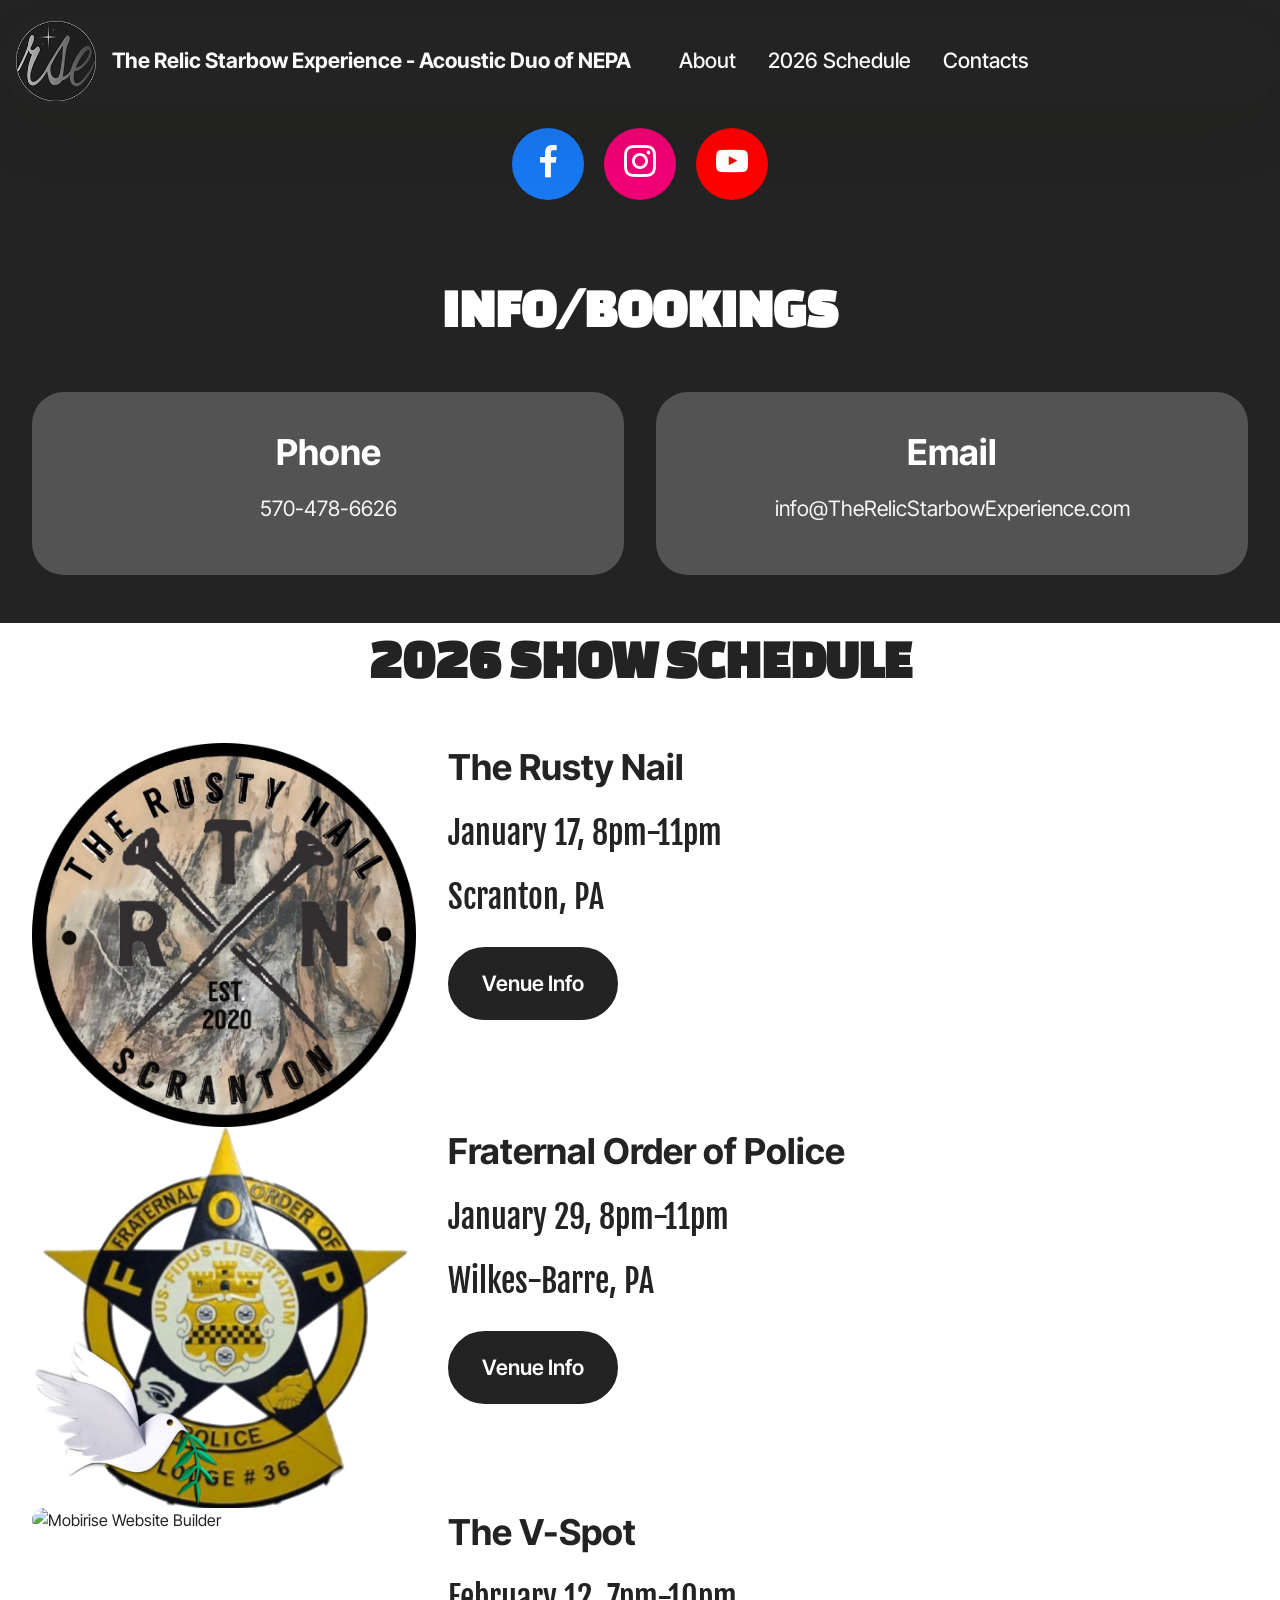
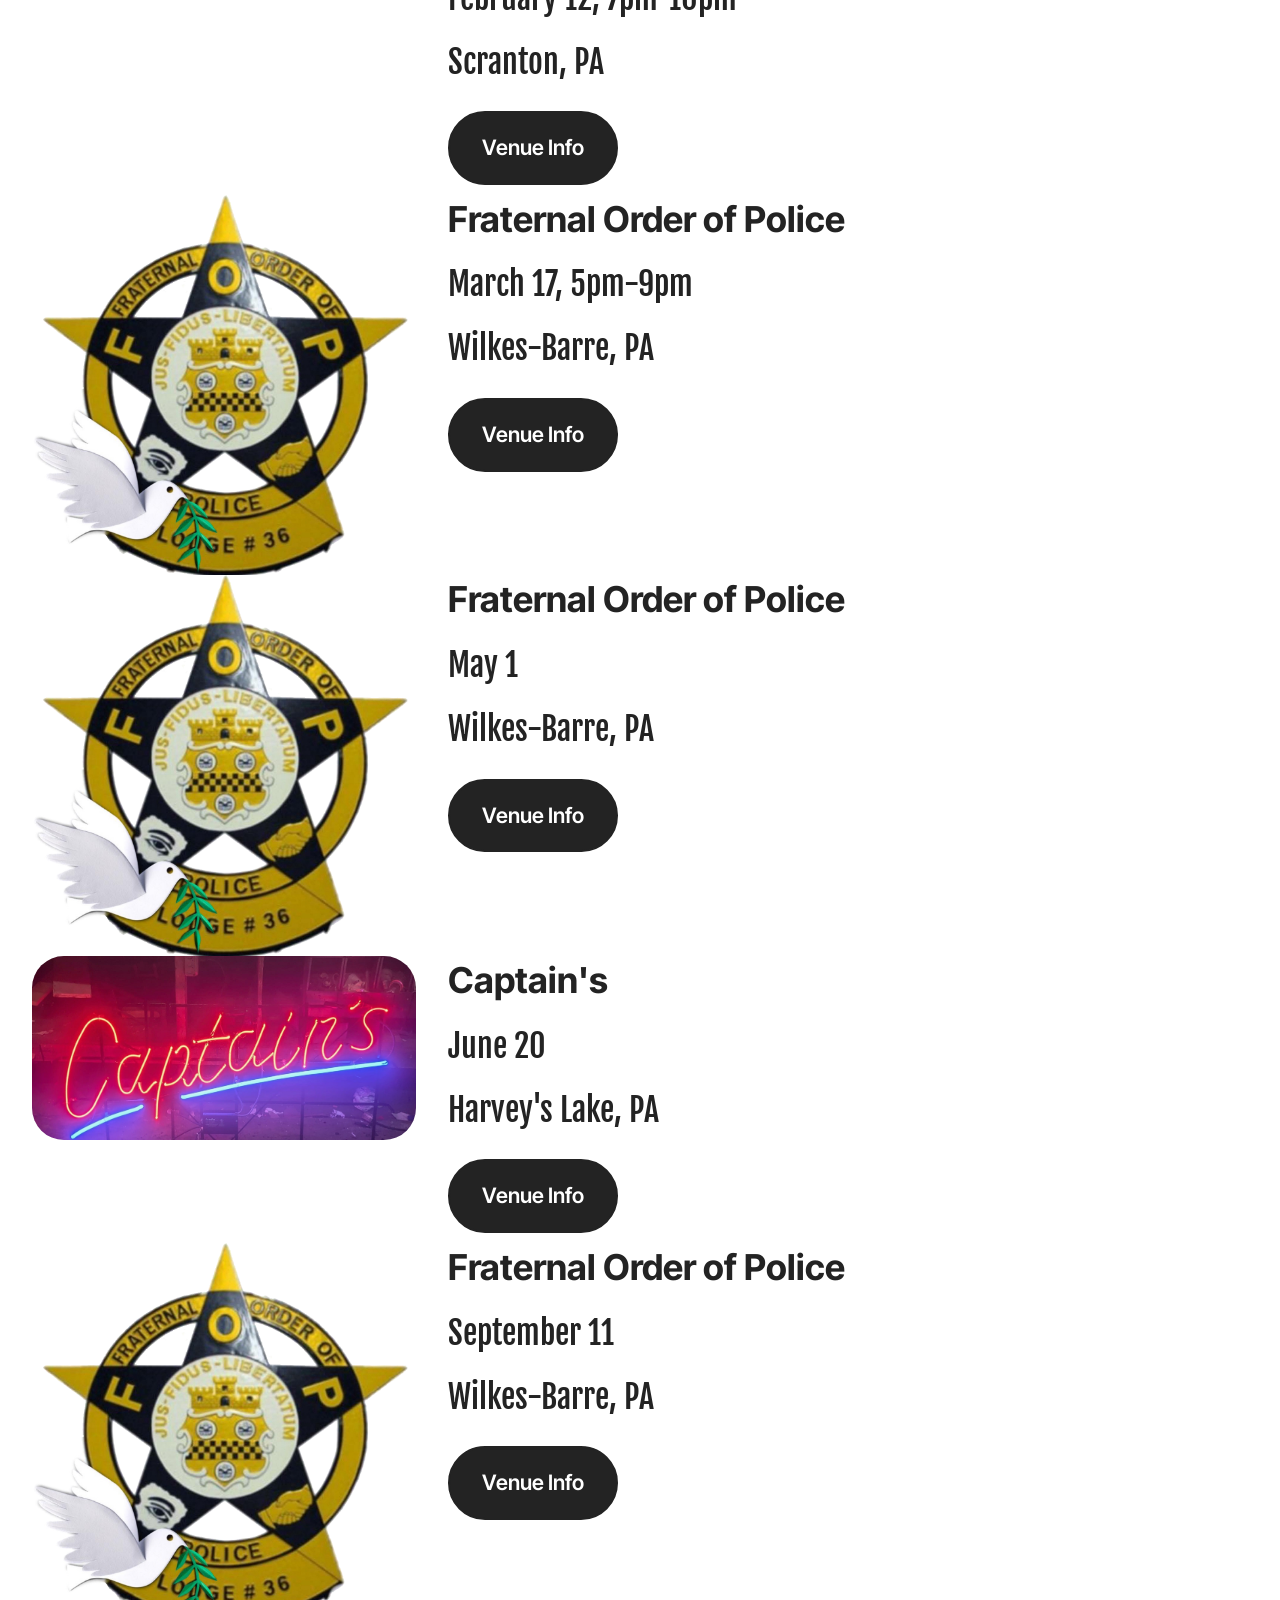
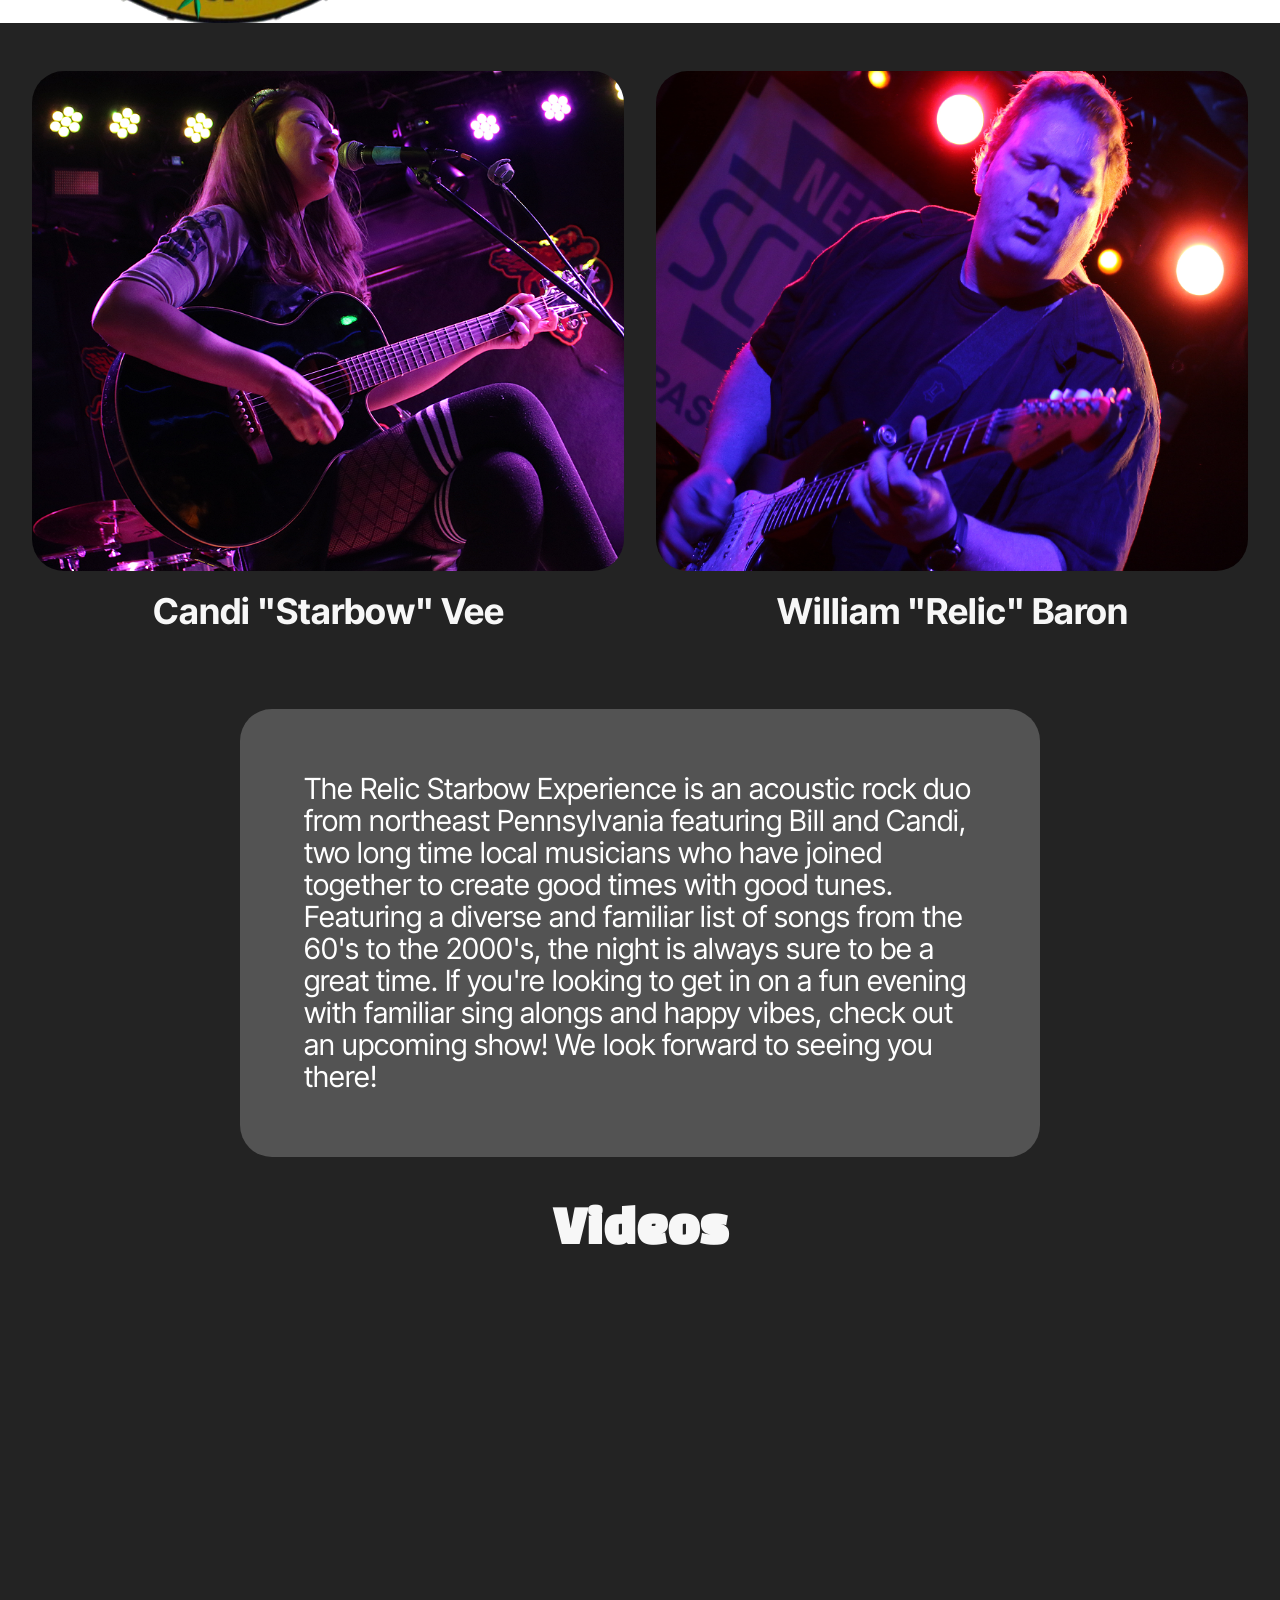
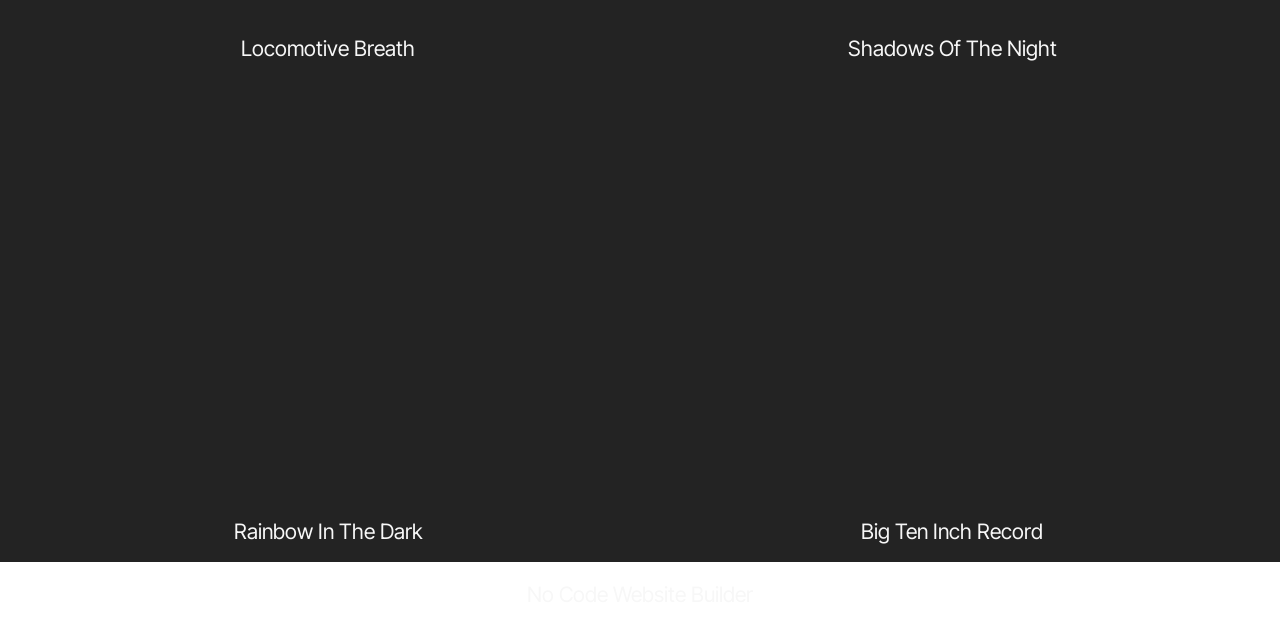
==== commit f82577cd: "Add files via upload added more to the schedule" ====
--- a/index.html
+++ b/index.html
@@ -10,10 +10,8 @@
   <meta name="description" content="">
   
   
-  <title>The Relic Starbow Experience - Home</title>
+  <title>Home</title>
   <link rel="stylesheet" href="assets/bootstrap/css/bootstrap.min.css">
-  <link rel="stylesheet" href="assets/parallax/jarallax.css">
-  <link rel="stylesheet" href="assets/animatecss/animate.css">
   <link rel="stylesheet" href="assets/dropdown/css/style.css">
   <link rel="stylesheet" href="assets/socicon/css/styles.css">
   <link rel="stylesheet" href="assets/theme/css/style.css">
@@ -23,7 +21,7 @@
   <noscript><link rel="stylesheet" href="https://fonts.googleapis.com/css?family=Changa+One:400,400i&display=swap"></noscript>
   <link rel="preload" href="https://fonts.googleapis.com/css?family=Fjalla+One:400&display=swap" as="style" onload="this.onload=null;this.rel='stylesheet'">
   <noscript><link rel="stylesheet" href="https://fonts.googleapis.com/css?family=Fjalla+One:400&display=swap"></noscript>
-  <link rel="preload" as="style" href="assets/mobirise/css/mbr-additional.css?v=X5yLaM"><link rel="stylesheet" href="assets/mobirise/css/mbr-additional.css?v=X5yLaM" type="text/css">
+  <link rel="preload" as="style" href="assets/mobirise/css/mbr-additional.css?v=Qm8vGA"><link rel="stylesheet" href="assets/mobirise/css/mbr-additional.css?v=Qm8vGA" type="text/css">
 
   
   
@@ -34,7 +32,7 @@
   <section data-bs-version="5.1" class="menu menu5 cid-veVWuF4iwr" once="menu" id="menu05-o">
 	
 
-	<nav class="navbar navbar-dropdown navbar-fixed-top navbar-expand-lg">
+	<nav class="navbar navbar-dropdown navbar-expand-lg">
 		<div class="container">
 			<div class="navbar-brand">
 				<span class="navbar-logo">
@@ -42,7 +40,7 @@
 						<img src="assets/images/rse-logo-silver-large-small.png" alt="Mobirise Website Builder" style="height: 5rem;">
 					</a>
 				</span>
-				<span class="navbar-caption-wrap"><a class="navbar-caption text-white text-primary display-4" href="index.html#header17-v">The Relic Starbow Experience - Acoustic Duo of NEPA</a></span>
+				<span class="navbar-caption-wrap"><a class="navbar-caption text-white display-4" href="https://mobiri.se">The Relic Starbow Experience - Acoustic Duo of NEPA</a></span>
 			</div>
 			<button class="navbar-toggler" type="button" data-toggle="collapse" data-bs-toggle="collapse" data-target="#navbarSupportedContent" data-bs-target="#navbarSupportedContent" aria-controls="navbarNavAltMarkup" aria-expanded="false" aria-label="Toggle navigation">
 				<div class="hamburger">
@@ -54,36 +52,20 @@
 			</button>
 			<div class="collapse navbar-collapse" id="navbarSupportedContent">
 				<ul class="navbar-nav nav-dropdown nav-right" data-app-modern-menu="true"><li class="nav-item">
-						<a class="nav-link link text-white text-primary display-4" href="index.html#contacts01-m">Contacts</a>
-					</li><li class="nav-item">
 						<a class="nav-link link text-white text-primary display-4" href="index.html#people06-t">About</a>
 					</li>
 					<li class="nav-item">
-						<a class="nav-link link text-white text-primary display-4" href="index.html#features015-y" aria-expanded="false">2026 Schedule<br></a>
+						<a class="nav-link link text-white display-4" href="index.html#news06-j" aria-expanded="false">2026 Schedule<br></a>
 					</li>
-					<li class="nav-item"><a class="nav-link link text-white text-primary display-4" href="index.html#video3-d">Video</a></li></ul>
+					<li class="nav-item">
+						<a class="nav-link link text-white text-primary display-4" href="index.html#contacts01-m">Contacts</a>
+					</li></ul>
 				
 			</div>
 		</div>
 	</nav>
 </section>
 
-<section data-bs-version="5.1" class="header16 cid-vgVdF9lLrq mbr-parallax-background" id="header17-v">
-  
-  <div class="mbr-overlay" style="opacity: 0.5; background-color: rgb(0, 0, 0);"></div>
-  <div class="container">
-    <div class="row">
-      <div class="content-wrap col-12 col-md-12">
-        <h2 class="mbr-section-title mbr-fonts-style mbr-white mb-4 display-2">
-          <strong><br>Follow The Relic Starbow Experience!</strong></h2>
-        
-        
-        
-      </div>
-    </div>
-  </div>
-</section>
-
 <section data-bs-version="5.1" class="social4 cid-veVB9uhQTT" id="social04-f">
     
     
@@ -92,7 +74,8 @@
     <div class="container">
         <div class="media-container-row">
             <div class="col-12">
-                
+                <h3 class="mbr-section-title align-center mb-5 mbr-fonts-style display-2">
+                    <strong>FOLLOW THE RELIC STARBOW EXPERIENCE!</strong></h3>
                 <div class="social-list align-center">
                     <a class="iconfont-wrapper bg-facebook m-2 " target="_blank" href="https://www.facebook.com/therelicstarbowexperience">
                         <span class="socicon-facebook socicon"></span>
@@ -137,8 +120,9 @@
                 <div class="item-wrapper">
                     <div class="text-wrapper">
                         <h6 class="card-title mbr-fonts-style mb-3 display-5">
-                            <strong>Phone/Text</strong></h6>
-                        <p class="mbr-text mbr-fonts-style display-7"><a href="sms:570-478-6626" class="text-primary">570-478-6626</a></p>
+                            <strong>Phone</strong>
+                        </h6>
+                        <p class="mbr-text mbr-fonts-style display-7">570-478-6626</p>
                     </div>
                 </div>
             </div>
@@ -148,7 +132,7 @@
                         <h6 class="card-title mbr-fonts-style mb-3 display-5">
                             <strong>Email</strong>
                         </h6>
-                        <p class="mbr-text mbr-fonts-style display-7"><a href="mailto:info@therelicstarbowexperience.com?subject=Info%20And%20Booking%20Inquiry" class="text-primary">info@TheRelicStarbowExperience.com</a></p>
+                        <p class="mbr-text mbr-fonts-style display-7">info@TheRelicStarbowExperience.com</p>
                     </div>
                 </div>
             </div>
@@ -156,6 +140,155 @@
             
         </div>
     </div>
+</section>
+
+<section data-bs-version="5.1" class="news06 cid-veVE5zbURC" id="news06-j">
+  
+
+  
+  
+
+  <div class="container">
+    <div class="row justify-content-center">
+      <div class="col-12 mb-5 content-head">
+        <h3 class="mbr-fonts-style align-center mb-0 mbr-section-maintitle display-2">
+          <strong>2026 SHOW SCHEDULE</strong></h3>
+        
+      </div>
+    </div>
+    
+    <div class="row justify-content-center align-items-center item features-image active">
+      <div class="col-12 ">
+        <div class="item-wrapper">
+          <div class="row">
+            <div class="col-12 col-md-12 col-lg-4 image-wrapper">
+              <a href="https://www.facebook.com/p/The-Rusty-Nail-100063486851378/"><img class="w-100" src="assets/images/rusynaillogo-transparent.png" alt="Mobirise Website Builder" data-slide-to="0" data-bs-slide-to="0"></a>
+            </div>
+            <div class="col-12 col-lg col-md-12">
+              <div class="text-wrapper align-left">
+                <h3 class="mbr-section-title mbr-fonts-style mb-3 display-5">
+                  <strong>The Rusty Nail</strong></h3>
+                <p class="price mbr-fonts-style mb-3 date">
+                  January 17, 8pm-11pm<br></p>
+                <p class="mbr-text mbr-fonts-style mb-3 date">Scranton, PA</p>
+                <div class="mbr-section-btn mt-3"><a class="btn btn-lg btn-black display-7" href="https://www.facebook.com/media/set/?set=a.502628491863375&type=3">Venue Info</a></div>
+              </div>
+            </div>
+          </div>
+        </div>
+      </div>
+    </div><div class="row justify-content-center align-items-center item features-image">
+      <div class="col-12">
+        <div class="item-wrapper">
+          <div class="row">
+            <div class="col-12 col-md-12 col-lg-4 image-wrapper">
+              <img class="w-100" src="assets/images/fop36logo.png" alt="Mobirise Website Builder" data-slide-to="1" data-bs-slide-to="1">
+            </div>
+            <div class="col-12 col-lg col-md-12">
+              <div class="text-wrapper align-left">
+                <h3 class="mbr-section-title mbr-fonts-style mb-3 display-5">
+                  <strong>Fraternal Order of Police</strong></h3>
+                <p class="price mbr-fonts-style mb-3 date">January 29, 8pm-11pm<br></p>
+                <p class="mbr-text mbr-fonts-style mb-3 date">
+                  Wilkes-Barre, PA</p>
+                <div class="mbr-section-btn mt-3"><a class="btn btn-lg btn-black display-7" href="https://www.facebook.com/p/FOP-Lodge-36-Social-Club-61575577855119/">Venue Info</a></div>
+              </div>
+            </div>
+          </div>
+        </div>
+      </div>
+    </div><div class="row justify-content-center align-items-center item features-image">
+      <div class="col-12">
+        <div class="item-wrapper">
+          <div class="row">
+            <div class="col-12 col-md-12 col-lg-4 image-wrapper">
+              <img class="w-100" src="assets/images/v-spot-transparent.png" alt="Mobirise Website Builder" data-slide-to="2" data-bs-slide-to="2">
+            </div>
+            <div class="col-12 col-lg col-md-12">
+              <div class="text-wrapper align-left">
+                <h3 class="mbr-section-title mbr-fonts-style mb-3 display-5"><strong>The V-Spot</strong></h3>
+                <p class="price mbr-fonts-style mb-3 date">February 12, 7pm-10pm<br></p>
+                <p class="mbr-text mbr-fonts-style mb-3 date">Scranton, PA</p>
+                <div class="mbr-section-btn mt-3"><a class="btn btn-lg btn-black display-7" href="https://www.vspotbar.com/">Venue Info</a></div>
+              </div>
+            </div>
+          </div>
+        </div>
+      </div>
+    </div><div class="row justify-content-center align-items-center item features-image">
+      <div class="col-12">
+        <div class="item-wrapper">
+          <div class="row">
+            <div class="col-12 col-md-12 col-lg-4 image-wrapper">
+              <img class="w-100" src="assets/images/fop36logo.png" alt="Mobirise Website Builder" data-slide-to="3" data-bs-slide-to="3">
+            </div>
+            <div class="col-12 col-lg col-md-12">
+              <div class="text-wrapper align-left">
+                <h3 class="mbr-section-title mbr-fonts-style mb-3 display-5"><strong>Fraternal Order of Police</strong></h3>
+                <p class="price mbr-fonts-style mb-3 date">March 17, 5pm-9pm<br></p>
+                <p class="mbr-text mbr-fonts-style mb-3 date">Wilkes-Barre, PA</p>
+                <div class="mbr-section-btn mt-3"><a class="btn btn-lg btn-black display-7" href="https://www.facebook.com/p/FOP-Lodge-36-Social-Club-61575577855119/">Venue Info</a></div>
+              </div>
+            </div>
+          </div>
+        </div>
+      </div>
+    </div><div class="row justify-content-center align-items-center item features-image">
+      <div class="col-12">
+        <div class="item-wrapper">
+          <div class="row">
+            <div class="col-12 col-md-12 col-lg-4 image-wrapper">
+              <img class="w-100" src="assets/images/fop36logo.png" alt="Mobirise Website Builder" data-slide-to="4" data-bs-slide-to="4">
+            </div>
+            <div class="col-12 col-lg col-md-12">
+              <div class="text-wrapper align-left">
+                <h3 class="mbr-section-title mbr-fonts-style mb-3 display-5"><strong>Fraternal Order of Police</strong></h3>
+                <p class="price mbr-fonts-style mb-3 date">May 1<br></p>
+                <p class="mbr-text mbr-fonts-style mb-3 date">Wilkes-Barre, PA</p>
+                <div class="mbr-section-btn mt-3"><a class="btn btn-lg btn-black display-7" href="https://www.facebook.com/p/FOP-Lodge-36-Social-Club-61575577855119/">Venue Info</a></div>
+              </div>
+            </div>
+          </div>
+        </div>
+      </div>
+    </div><div class="row justify-content-center align-items-center item features-image">
+      <div class="col-12">
+        <div class="item-wrapper">
+          <div class="row">
+            <div class="col-12 col-md-12 col-lg-4 image-wrapper">
+              <img class="w-100" src="assets/images/473436909-122124170690595122-7191636510017155778-n.jpg" alt="Mobirise Website Builder" data-slide-to="5" data-bs-slide-to="5">
+            </div>
+            <div class="col-12 col-lg col-md-12">
+              <div class="text-wrapper align-left">
+                <h3 class="mbr-section-title mbr-fonts-style mb-3 display-5"><strong>Captain's</strong></h3>
+                <p class="price mbr-fonts-style mb-3 date">June 20<br></p>
+                <p class="mbr-text mbr-fonts-style mb-3 date">Harvey's Lake, PA</p>
+                <div class="mbr-section-btn mt-3"><a class="btn btn-lg btn-black display-7" href="https://capshl.com/">Venue Info</a></div>
+              </div>
+            </div>
+          </div>
+        </div>
+      </div>
+    </div><div class="row justify-content-center align-items-center item features-image">
+      <div class="col-12">
+        <div class="item-wrapper">
+          <div class="row">
+            <div class="col-12 col-md-12 col-lg-4 image-wrapper">
+              <img class="w-100" src="assets/images/fop36logo.png" alt="Mobirise Website Builder" data-slide-to="6" data-bs-slide-to="6">
+            </div>
+            <div class="col-12 col-lg col-md-12">
+              <div class="text-wrapper align-left">
+                <h3 class="mbr-section-title mbr-fonts-style mb-3 display-5"><strong>Fraternal Order of Police</strong></h3>
+                <p class="price mbr-fonts-style mb-3 date">September 11</p>
+                <p class="mbr-text mbr-fonts-style mb-3 date">Wilkes-Barre, PA</p>
+                <div class="mbr-section-btn mt-3"><a class="btn btn-lg btn-black display-7" href="https://www.facebook.com/p/FOP-Lodge-36-Social-Club-61575577855119/">Venue Info</a></div>
+              </div>
+            </div>
+          </div>
+        </div>
+      </div>
+    </div>
+  </div>
 </section>
 
 <section data-bs-version="5.1" class="people03 cid-veW5DtL1bd" id="people03-s">
@@ -209,7 +342,7 @@
             <div class="card col-12 col-md-12 col-lg-8">
                 <div class="card-wrapper">
                     <div class="card-box align-center">
-                        <p class="card-text mbr-fonts-style display-1">The Relic Starbow Experience is an acoustic rock duo from Northeast Pennsylvania, featuring Bill and Candi—two seasoned local musicians who have come together to deliver an engaging and memorable live performance. With a diverse setlist spanning from the 1960s through the 2000s, their shows offer a blend of timeless favorites and crowd-pleasing classics. If you’re looking for an evening filled with familiar sing-alongs and an upbeat atmosphere, be sure to catch an upcoming performance. We look forward to seeing you there.</p>
+                        <p class="card-text mbr-fonts-style display-1">The Relic Starbow Experience is an acoustic rock duo from northeast Pennsylvania featuring Bill and Candi, two long time local musicians who have joined together to create good times with good tunes. Featuring a diverse and familiar list of songs from the 60's to the 2000's, the night is always sure to be a great time. If you're looking to get in on a fun evening with familiar sing alongs and happy vibes, check out an upcoming show! We look forward to seeing you there!</p>
                         
                         
                     </div>
@@ -217,134 +350,6 @@
             </div>
         </div>
     </div>
-</section>
-
-<section data-bs-version="5.1" class="features15 cid-vgVgEX2HBZ mbr-parallax-background" id="features015-y">
-	
-
-	
-	<div class="mbr-overlay" style="opacity: 0.8; background-color: rgb(0, 0, 0);">
-	</div>
-	<div class="container-fluid">
-		<div class="row justify-content-center">
-			<div class="col-12 content-head">
-				<div class="mbr-section-head mb-5">
-					<h4 class="mbr-section-title mbr-fonts-style align-center mb-0 display-2">
-						<strong>2026 Show Schedule</strong></h4>
-					
-				</div>
-			</div>
-		</div>
-		<div class="row">
-			<div class="item features-without-image col-12 col-lg-3 active">
-				<div class="item-wrapper">
-					<div class="img-wrapper">
-						<img src="assets/images/fop36logo.png" alt="Mobirise Website Builder" data-slide-to="1" data-bs-slide-to="1">
-					</div>
-					<div class="card-box">
-						<h3 class="card-title mbr-fonts-style mb-0 display-1">
-							<strong><a href="https://www.facebook.com/p/FOP-Lodge-36-Social-Club-61575577855119/" class="text-primary" target="_blank">Fraternal Order Of Police</a></strong></h3>
-						<h3 class="card-text mbr-fonts-style mt-3 date">
-							<div>September 11</div><div>7-10pm</div><div>Wilkes-Barre, PA</div>
-						</h3>
-					</div>
-				</div>
-			</div><div class="item features-without-image col-12 col-lg-3">
-				<div class="item-wrapper">
-					<div class="img-wrapper">
-						<img src="assets/images/v-spot-transparent-1.png" alt="Mobirise Website Builder" data-slide-to="1" data-bs-slide-to="2">
-					</div>
-					<div class="card-box">
-						<h3 class="card-title mbr-fonts-style mb-0 display-1"><strong><a href="https://www.vspotbar.com/" class="text-primary" target="_blank">V&nbsp;Spot</a></strong></h3>
-						<h3 class="card-text mbr-fonts-style mt-3 date">
-							<div><span style="font-size: 2rem;">July 16</span></div><div><span style="font-size: 2rem;">7-10pm</span></div><div><span style="font-size: 2rem;">Scranton, PA</span><br></div>
-						</h3>
-					</div>
-				</div>
-			</div><div class="item features-without-image col-12 col-lg-3">
-				<div class="item-wrapper">
-					<div class="img-wrapper">
-						<img src="assets/images/473436909-122124170690595122-7191636510017155778-n.jpg" alt="Mobirise Website Builder" data-slide-to="2" data-bs-slide-to="2">
-					</div>
-					<div class="card-box">
-						<h3 class="card-title mbr-fonts-style mb-0 display-1"><a href="https://capshl.com/" class="text-primary" target="_blank">Captain's</a></h3>
-						<h3 class="card-text mbr-fonts-style mt-3 date">
-							<div>June 20</div><div><span style="font-size: 2rem;">Harvey's Lake, PA</span><br></div>
-						</h3>
-					</div>
-				</div>
-			</div><div class="item features-without-image col-12 col-lg-3">
-				<div class="item-wrapper">
-					<div class="img-wrapper">
-						<img src="assets/images/fop36logo.png" alt="Mobirise Website Builder" data-slide-to="3" data-bs-slide-to="3">
-					</div>
-					<div class="card-box">
-						<h3 class="card-title mbr-fonts-style mb-0 display-1"><a href="https://www.facebook.com/p/FOP-Lodge-36-Social-Club-61575577855119/" class="text-primary" target="_blank">Fraternal Order Of Police</a></h3>
-						<h3 class="card-text mbr-fonts-style mt-3 date">
-							<div>May 1</div><div><span style="font-size: 2rem;">8-11pm</span></div><div><span style="font-size: 2rem;">Wilkes-Barre, PA</span><br></div>
-						</h3>
-					</div>
-				</div>
-			</div><div class="item features-without-image col-12 col-lg-3">
-				<div class="item-wrapper">
-					<div class="img-wrapper">
-						<img src="assets/images/fop36logo.png" alt="Mobirise Website Builder" data-slide-to="4" data-bs-slide-to="4">
-					</div>
-					<div class="card-box">
-						<h3 class="card-title mbr-fonts-style mb-0 display-1"><a href="https://www.facebook.com/p/FOP-Lodge-36-Social-Club-61575577855119/" class="text-primary" target="_blank">Fraternal Order Of Police</a></h3>
-						<h3 class="card-text mbr-fonts-style mt-3 date">
-							<div>March 17</div><div>5-9pm</div><div><span style="font-size: 2rem;">Wilkes-Barre, PA</span><br></div>
-						</h3>
-					</div>
-				</div>
-			</div><div class="item features-without-image col-12 col-lg-3">
-				<div class="item-wrapper">
-					<div class="img-wrapper">
-						<img src="assets/images/v-spot-transparent-1.png" alt="Mobirise Website Builder" data-slide-to="5" data-bs-slide-to="5">
-					</div>
-					<div class="card-box">
-						<h3 class="card-title mbr-fonts-style mb-0 display-1"><strong><a href="https://www.vspotbar.com/" class="text-primary" target="_blank">V&nbsp;Spot</a></strong></h3>
-						<h3 class="card-text mbr-fonts-style mt-3 date">
-							<div><span style="font-size: 2rem;">February 12</span></div><div><span style="font-size: 2rem;">7-10pm</span></div><div><span style="font-size: 2rem;">Scranton, PA</span><br></div>
-						</h3>
-					</div>
-				</div>
-			</div><div class="item features-without-image col-12 col-lg-3">
-				<div class="item-wrapper">
-					<div class="img-wrapper">
-						<img src="assets/images/fop36logo.png" alt="Mobirise Website Builder" data-slide-to="6" data-bs-slide-to="6">
-					</div>
-					<div class="card-box">
-						<h3 class="card-title mbr-fonts-style mb-0 display-1"><a href="https://www.facebook.com/p/FOP-Lodge-36-Social-Club-61575577855119/" class="text-primary" target="_blank">Fraternal Order Of Police</a></h3>
-						<h3 class="card-text mbr-fonts-style mt-3 date">
-							<div>January 29</div><div><span style="font-size: 2rem;">8-11pm</span></div><div><span style="font-size: 2rem;">Wilkes-Barre, PA</span><br></div>
-						</h3>
-					</div>
-				</div>
-			</div><div class="item features-without-image col-12 col-lg-3">
-				<div class="item-wrapper">
-					<div class="img-wrapper">
-						<img src="assets/images/rusynaillogo-transparent.png" alt="Mobirise Website Builder" data-slide-to="7" data-bs-slide-to="8">
-					</div>
-					<div class="card-box">
-						<h3 class="card-title mbr-fonts-style mb-0 display-1">The Rusty Nail</h3>
-						<h3 class="card-text mbr-fonts-style mt-3 date">
-							<div>January 17</div><div><span style="font-size: 2rem;">8-11pm</span></div><div><span style="font-size: 2rem;">Scranton, PA</span><br></div>
-						</h3>
-					</div>
-				</div>
-			</div>
-			
-			
-			
-			
-			
-
-			
-			
-			
-		</div>
-	</div>
 </section>
 
 <section data-bs-version="5.1" class="video3 cid-veheyFOWeW" id="video3-d">
@@ -389,10 +394,8 @@
             </div>
         </div>
     </div>
-</section><section class="display-7" style="padding: 0;align-items: center;justify-content: center;flex-wrap: wrap;    align-content: center;display: flex;position: relative;height: 4rem;"><a href="https://mobiri.se/4605789" style="flex: 1 1;height: 4rem;position: absolute;width: 100%;z-index: 1;"><img alt="" style="height: 4rem;" src="[data-uri]"></a><p style="margin: 0;text-align: center;" class="display-7">&#8204;</p><a style="z-index:1" href="https://mobirise.com/builder/ai-website-maker.html">AI Website Maker</a></section><script src="assets/bootstrap/js/bootstrap.bundle.min.js"></script>  <script src="assets/parallax/jarallax.js"></script>  <script src="assets/smoothscroll/smooth-scroll.js"></script>  <script src="assets/ytplayer/index.js"></script>  <script src="assets/dropdown/js/navbar-dropdown.js"></script>  <script src="assets/playervimeo/vimeo_player.js"></script>  <script src="assets/theme/js/script.js"></script>  
-  
-  
- <div id="scrollToTop" class="scrollToTop mbr-arrow-up"><a style="text-align: center;"><i class="mbr-arrow-up-icon mbr-arrow-up-icon-cm cm-icon cm-icon-smallarrow-up"></i></a></div>
-    <input name="animation" type="hidden">
-  </body>
+</section><section class="display-7" style="padding: 0;align-items: center;justify-content: center;flex-wrap: wrap;    align-content: center;display: flex;position: relative;height: 4rem;"><a href="https://mobiri.se/4605789" style="flex: 1 1;height: 4rem;position: absolute;width: 100%;z-index: 1;"><img alt="" style="height: 4rem;" src="[data-uri]"></a><p style="margin: 0;text-align: center;" class="display-7">&#8204;</p><a style="z-index:1" href="https://mobirise.com/builder/no-code-website-builder.html">No Code Website Builder</a></section><script src="assets/bootstrap/js/bootstrap.bundle.min.js"></script>  <script src="assets/smoothscroll/smooth-scroll.js"></script>  <script src="assets/ytplayer/index.js"></script>  <script src="assets/dropdown/js/navbar-dropdown.js"></script>  <script src="assets/playervimeo/vimeo_player.js"></script>  <script src="assets/theme/js/script.js"></script>  
+  
+  
+</body>
 </html>
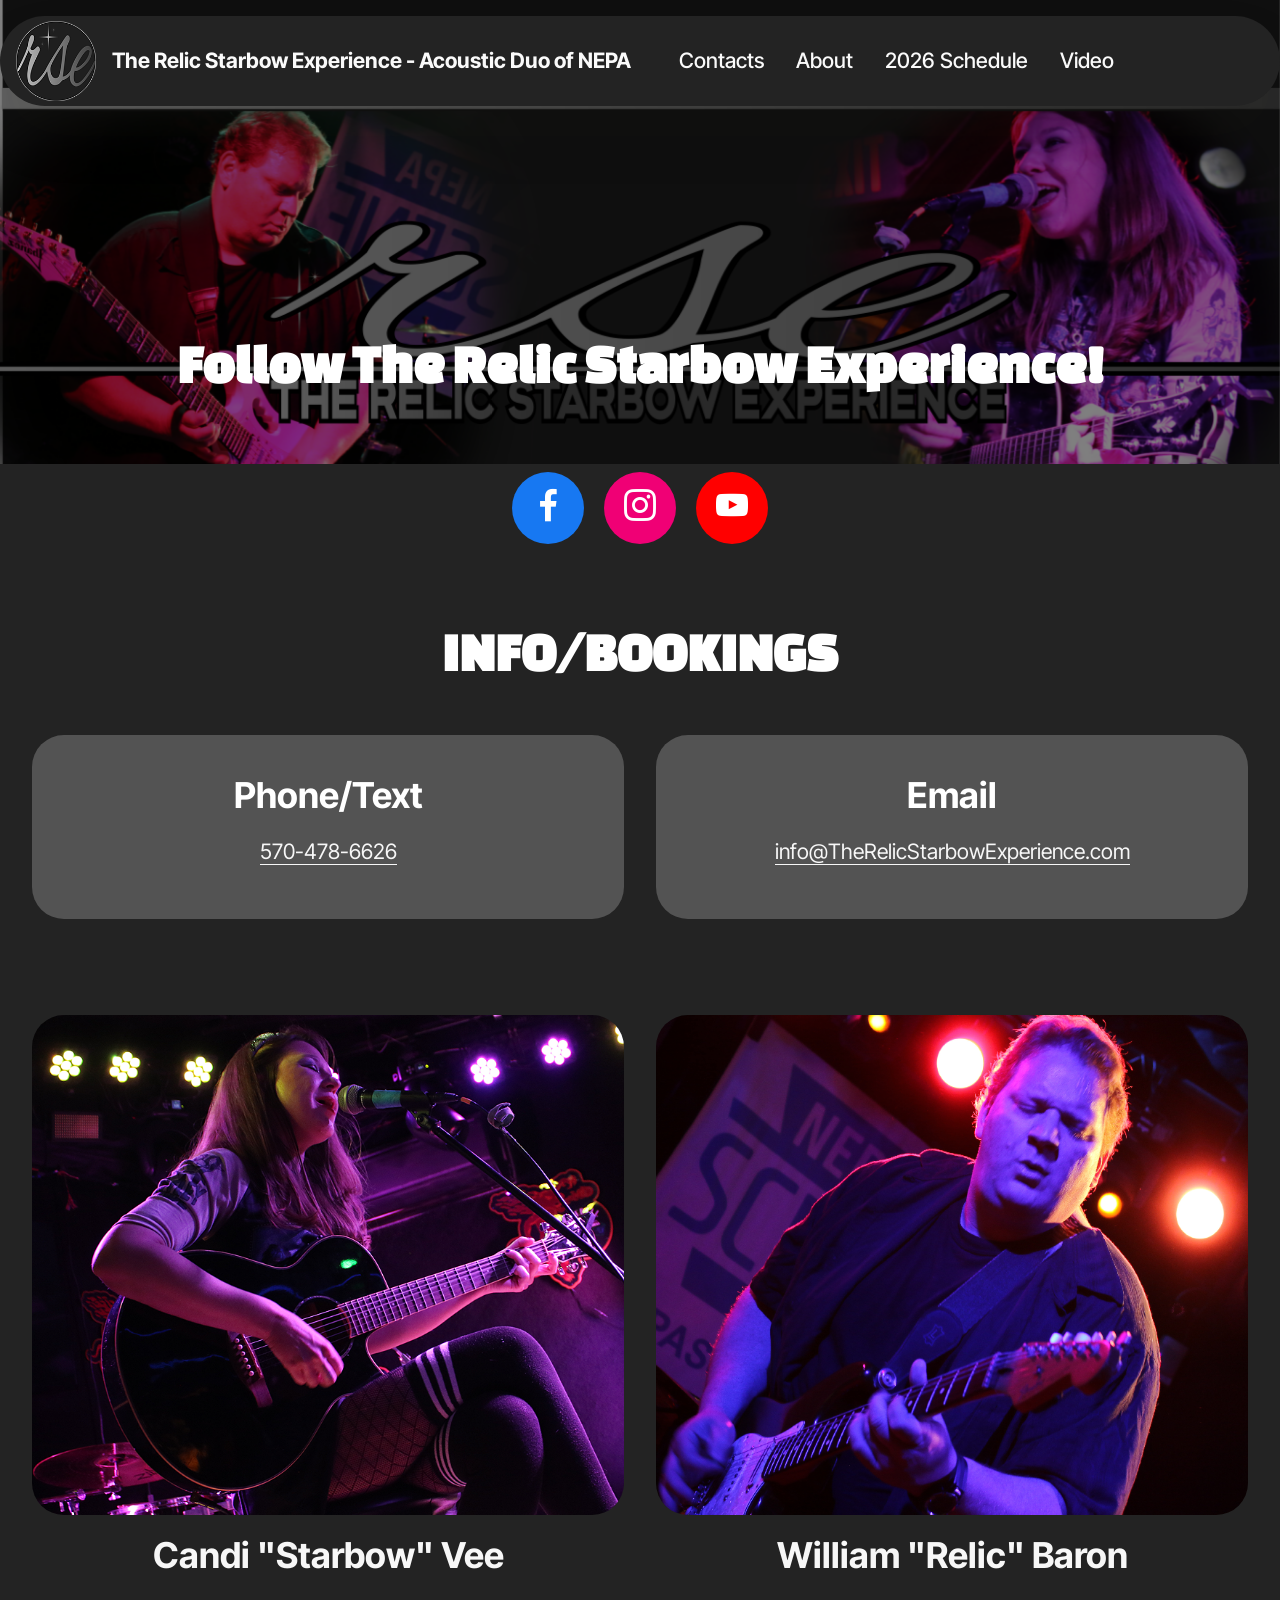
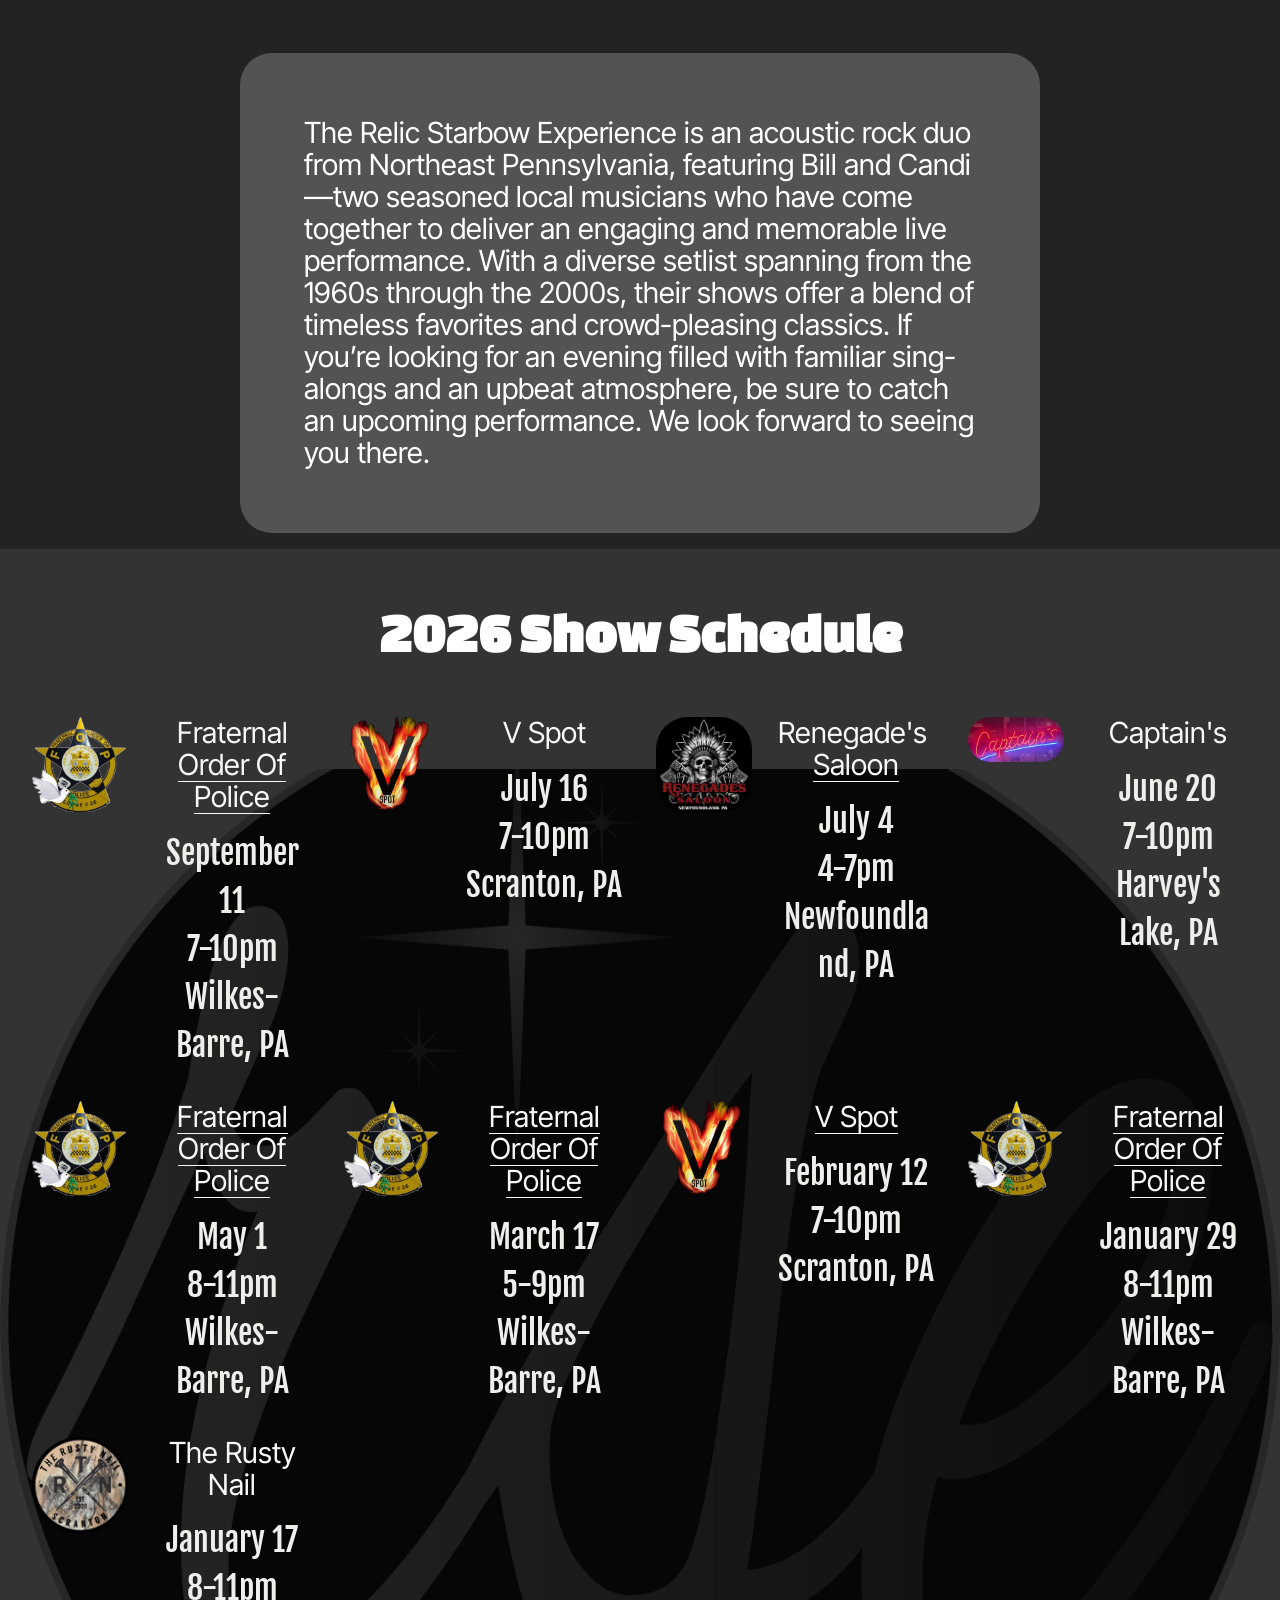
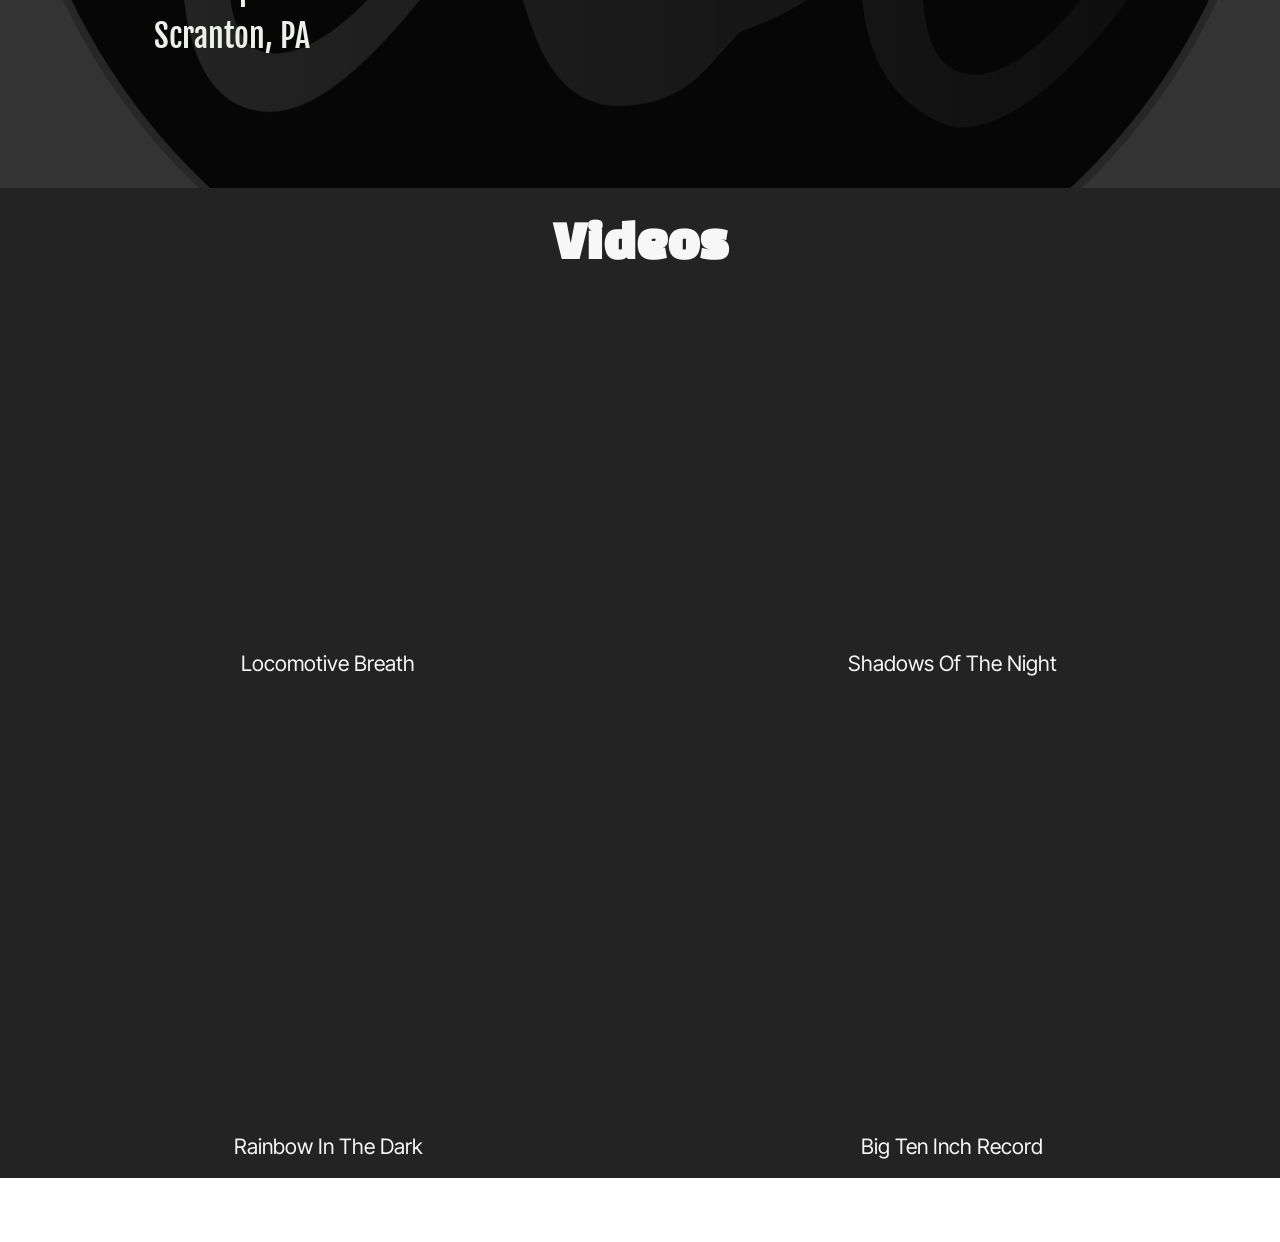
==== commit 4aa16b7c: "fixed schedule list" ====
--- a/index.html
+++ b/index.html
@@ -10,8 +10,10 @@
   <meta name="description" content="">
   
   
-  <title>Home</title>
+  <title>The Relic Starbow Experience - Home</title>
   <link rel="stylesheet" href="assets/bootstrap/css/bootstrap.min.css">
+  <link rel="stylesheet" href="assets/parallax/jarallax.css">
+  <link rel="stylesheet" href="assets/animatecss/animate.css">
   <link rel="stylesheet" href="assets/dropdown/css/style.css">
   <link rel="stylesheet" href="assets/socicon/css/styles.css">
   <link rel="stylesheet" href="assets/theme/css/style.css">
@@ -21,7 +23,7 @@
   <noscript><link rel="stylesheet" href="https://fonts.googleapis.com/css?family=Changa+One:400,400i&display=swap"></noscript>
   <link rel="preload" href="https://fonts.googleapis.com/css?family=Fjalla+One:400&display=swap" as="style" onload="this.onload=null;this.rel='stylesheet'">
   <noscript><link rel="stylesheet" href="https://fonts.googleapis.com/css?family=Fjalla+One:400&display=swap"></noscript>
-  <link rel="preload" as="style" href="assets/mobirise/css/mbr-additional.css?v=Qm8vGA"><link rel="stylesheet" href="assets/mobirise/css/mbr-additional.css?v=Qm8vGA" type="text/css">
+  <link rel="preload" as="style" href="assets/mobirise/css/mbr-additional.css?v=H5MhRD"><link rel="stylesheet" href="assets/mobirise/css/mbr-additional.css?v=H5MhRD" type="text/css">
 
   
   
@@ -32,7 +34,7 @@
   <section data-bs-version="5.1" class="menu menu5 cid-veVWuF4iwr" once="menu" id="menu05-o">
 	
 
-	<nav class="navbar navbar-dropdown navbar-expand-lg">
+	<nav class="navbar navbar-dropdown navbar-fixed-top navbar-expand-lg">
 		<div class="container">
 			<div class="navbar-brand">
 				<span class="navbar-logo">
@@ -40,7 +42,7 @@
 						<img src="assets/images/rse-logo-silver-large-small.png" alt="Mobirise Website Builder" style="height: 5rem;">
 					</a>
 				</span>
-				<span class="navbar-caption-wrap"><a class="navbar-caption text-white display-4" href="https://mobiri.se">The Relic Starbow Experience - Acoustic Duo of NEPA</a></span>
+				<span class="navbar-caption-wrap"><a class="navbar-caption text-white text-primary display-4" href="index.html#header17-v">The Relic Starbow Experience - Acoustic Duo of NEPA</a></span>
 			</div>
 			<button class="navbar-toggler" type="button" data-toggle="collapse" data-bs-toggle="collapse" data-target="#navbarSupportedContent" data-bs-target="#navbarSupportedContent" aria-controls="navbarNavAltMarkup" aria-expanded="false" aria-label="Toggle navigation">
 				<div class="hamburger">
@@ -52,18 +54,34 @@
 			</button>
 			<div class="collapse navbar-collapse" id="navbarSupportedContent">
 				<ul class="navbar-nav nav-dropdown nav-right" data-app-modern-menu="true"><li class="nav-item">
+						<a class="nav-link link text-white text-primary display-4" href="index.html#contacts01-m">Contacts</a>
+					</li><li class="nav-item">
 						<a class="nav-link link text-white text-primary display-4" href="index.html#people06-t">About</a>
 					</li>
 					<li class="nav-item">
-						<a class="nav-link link text-white display-4" href="index.html#news06-j" aria-expanded="false">2026 Schedule<br></a>
+						<a class="nav-link link text-white text-primary display-4" href="index.html#features015-y" aria-expanded="false">2026 Schedule<br></a>
 					</li>
-					<li class="nav-item">
-						<a class="nav-link link text-white text-primary display-4" href="index.html#contacts01-m">Contacts</a>
-					</li></ul>
+					<li class="nav-item"><a class="nav-link link text-white text-primary display-4" href="index.html#video3-d">Video</a></li></ul>
 				
 			</div>
 		</div>
 	</nav>
+</section>
+
+<section data-bs-version="5.1" class="header16 cid-vgVdF9lLrq mbr-parallax-background" id="header17-v">
+  
+  <div class="mbr-overlay" style="opacity: 0.5; background-color: rgb(0, 0, 0);"></div>
+  <div class="container">
+    <div class="row">
+      <div class="content-wrap col-12 col-md-12">
+        <h2 class="mbr-section-title mbr-fonts-style mbr-white mb-4 display-2">
+          <strong><br>Follow The Relic Starbow Experience!</strong></h2>
+        
+        
+        
+      </div>
+    </div>
+  </div>
 </section>
 
 <section data-bs-version="5.1" class="social4 cid-veVB9uhQTT" id="social04-f">
@@ -74,8 +92,7 @@
     <div class="container">
         <div class="media-container-row">
             <div class="col-12">
-                <h3 class="mbr-section-title align-center mb-5 mbr-fonts-style display-2">
-                    <strong>FOLLOW THE RELIC STARBOW EXPERIENCE!</strong></h3>
+                
                 <div class="social-list align-center">
                     <a class="iconfont-wrapper bg-facebook m-2 " target="_blank" href="https://www.facebook.com/therelicstarbowexperience">
                         <span class="socicon-facebook socicon"></span>
@@ -120,9 +137,8 @@
                 <div class="item-wrapper">
                     <div class="text-wrapper">
                         <h6 class="card-title mbr-fonts-style mb-3 display-5">
-                            <strong>Phone</strong>
-                        </h6>
-                        <p class="mbr-text mbr-fonts-style display-7">570-478-6626</p>
+                            <strong>Phone/Text</strong></h6>
+                        <p class="mbr-text mbr-fonts-style display-7"><a href="sms:570-478-6626" class="text-primary">570-478-6626</a></p>
                     </div>
                 </div>
             </div>
@@ -132,7 +148,7 @@
                         <h6 class="card-title mbr-fonts-style mb-3 display-5">
                             <strong>Email</strong>
                         </h6>
-                        <p class="mbr-text mbr-fonts-style display-7">info@TheRelicStarbowExperience.com</p>
+                        <p class="mbr-text mbr-fonts-style display-7"><a href="mailto:info@therelicstarbowexperience.com?subject=Info%20And%20Booking%20Inquiry" class="text-primary">info@TheRelicStarbowExperience.com</a></p>
                     </div>
                 </div>
             </div>
@@ -140,155 +156,6 @@
             
         </div>
     </div>
-</section>
-
-<section data-bs-version="5.1" class="news06 cid-veVE5zbURC" id="news06-j">
-  
-
-  
-  
-
-  <div class="container">
-    <div class="row justify-content-center">
-      <div class="col-12 mb-5 content-head">
-        <h3 class="mbr-fonts-style align-center mb-0 mbr-section-maintitle display-2">
-          <strong>2026 SHOW SCHEDULE</strong></h3>
-        
-      </div>
-    </div>
-    
-    <div class="row justify-content-center align-items-center item features-image active">
-      <div class="col-12 ">
-        <div class="item-wrapper">
-          <div class="row">
-            <div class="col-12 col-md-12 col-lg-4 image-wrapper">
-              <a href="https://www.facebook.com/p/The-Rusty-Nail-100063486851378/"><img class="w-100" src="assets/images/rusynaillogo-transparent.png" alt="Mobirise Website Builder" data-slide-to="0" data-bs-slide-to="0"></a>
-            </div>
-            <div class="col-12 col-lg col-md-12">
-              <div class="text-wrapper align-left">
-                <h3 class="mbr-section-title mbr-fonts-style mb-3 display-5">
-                  <strong>The Rusty Nail</strong></h3>
-                <p class="price mbr-fonts-style mb-3 date">
-                  January 17, 8pm-11pm<br></p>
-                <p class="mbr-text mbr-fonts-style mb-3 date">Scranton, PA</p>
-                <div class="mbr-section-btn mt-3"><a class="btn btn-lg btn-black display-7" href="https://www.facebook.com/media/set/?set=a.502628491863375&type=3">Venue Info</a></div>
-              </div>
-            </div>
-          </div>
-        </div>
-      </div>
-    </div><div class="row justify-content-center align-items-center item features-image">
-      <div class="col-12">
-        <div class="item-wrapper">
-          <div class="row">
-            <div class="col-12 col-md-12 col-lg-4 image-wrapper">
-              <img class="w-100" src="assets/images/fop36logo.png" alt="Mobirise Website Builder" data-slide-to="1" data-bs-slide-to="1">
-            </div>
-            <div class="col-12 col-lg col-md-12">
-              <div class="text-wrapper align-left">
-                <h3 class="mbr-section-title mbr-fonts-style mb-3 display-5">
-                  <strong>Fraternal Order of Police</strong></h3>
-                <p class="price mbr-fonts-style mb-3 date">January 29, 8pm-11pm<br></p>
-                <p class="mbr-text mbr-fonts-style mb-3 date">
-                  Wilkes-Barre, PA</p>
-                <div class="mbr-section-btn mt-3"><a class="btn btn-lg btn-black display-7" href="https://www.facebook.com/p/FOP-Lodge-36-Social-Club-61575577855119/">Venue Info</a></div>
-              </div>
-            </div>
-          </div>
-        </div>
-      </div>
-    </div><div class="row justify-content-center align-items-center item features-image">
-      <div class="col-12">
-        <div class="item-wrapper">
-          <div class="row">
-            <div class="col-12 col-md-12 col-lg-4 image-wrapper">
-              <img class="w-100" src="assets/images/v-spot-transparent.png" alt="Mobirise Website Builder" data-slide-to="2" data-bs-slide-to="2">
-            </div>
-            <div class="col-12 col-lg col-md-12">
-              <div class="text-wrapper align-left">
-                <h3 class="mbr-section-title mbr-fonts-style mb-3 display-5"><strong>The V-Spot</strong></h3>
-                <p class="price mbr-fonts-style mb-3 date">February 12, 7pm-10pm<br></p>
-                <p class="mbr-text mbr-fonts-style mb-3 date">Scranton, PA</p>
-                <div class="mbr-section-btn mt-3"><a class="btn btn-lg btn-black display-7" href="https://www.vspotbar.com/">Venue Info</a></div>
-              </div>
-            </div>
-          </div>
-        </div>
-      </div>
-    </div><div class="row justify-content-center align-items-center item features-image">
-      <div class="col-12">
-        <div class="item-wrapper">
-          <div class="row">
-            <div class="col-12 col-md-12 col-lg-4 image-wrapper">
-              <img class="w-100" src="assets/images/fop36logo.png" alt="Mobirise Website Builder" data-slide-to="3" data-bs-slide-to="3">
-            </div>
-            <div class="col-12 col-lg col-md-12">
-              <div class="text-wrapper align-left">
-                <h3 class="mbr-section-title mbr-fonts-style mb-3 display-5"><strong>Fraternal Order of Police</strong></h3>
-                <p class="price mbr-fonts-style mb-3 date">March 17, 5pm-9pm<br></p>
-                <p class="mbr-text mbr-fonts-style mb-3 date">Wilkes-Barre, PA</p>
-                <div class="mbr-section-btn mt-3"><a class="btn btn-lg btn-black display-7" href="https://www.facebook.com/p/FOP-Lodge-36-Social-Club-61575577855119/">Venue Info</a></div>
-              </div>
-            </div>
-          </div>
-        </div>
-      </div>
-    </div><div class="row justify-content-center align-items-center item features-image">
-      <div class="col-12">
-        <div class="item-wrapper">
-          <div class="row">
-            <div class="col-12 col-md-12 col-lg-4 image-wrapper">
-              <img class="w-100" src="assets/images/fop36logo.png" alt="Mobirise Website Builder" data-slide-to="4" data-bs-slide-to="4">
-            </div>
-            <div class="col-12 col-lg col-md-12">
-              <div class="text-wrapper align-left">
-                <h3 class="mbr-section-title mbr-fonts-style mb-3 display-5"><strong>Fraternal Order of Police</strong></h3>
-                <p class="price mbr-fonts-style mb-3 date">May 1<br></p>
-                <p class="mbr-text mbr-fonts-style mb-3 date">Wilkes-Barre, PA</p>
-                <div class="mbr-section-btn mt-3"><a class="btn btn-lg btn-black display-7" href="https://www.facebook.com/p/FOP-Lodge-36-Social-Club-61575577855119/">Venue Info</a></div>
-              </div>
-            </div>
-          </div>
-        </div>
-      </div>
-    </div><div class="row justify-content-center align-items-center item features-image">
-      <div class="col-12">
-        <div class="item-wrapper">
-          <div class="row">
-            <div class="col-12 col-md-12 col-lg-4 image-wrapper">
-              <img class="w-100" src="assets/images/473436909-122124170690595122-7191636510017155778-n.jpg" alt="Mobirise Website Builder" data-slide-to="5" data-bs-slide-to="5">
-            </div>
-            <div class="col-12 col-lg col-md-12">
-              <div class="text-wrapper align-left">
-                <h3 class="mbr-section-title mbr-fonts-style mb-3 display-5"><strong>Captain's</strong></h3>
-                <p class="price mbr-fonts-style mb-3 date">June 20<br></p>
-                <p class="mbr-text mbr-fonts-style mb-3 date">Harvey's Lake, PA</p>
-                <div class="mbr-section-btn mt-3"><a class="btn btn-lg btn-black display-7" href="https://capshl.com/">Venue Info</a></div>
-              </div>
-            </div>
-          </div>
-        </div>
-      </div>
-    </div><div class="row justify-content-center align-items-center item features-image">
-      <div class="col-12">
-        <div class="item-wrapper">
-          <div class="row">
-            <div class="col-12 col-md-12 col-lg-4 image-wrapper">
-              <img class="w-100" src="assets/images/fop36logo.png" alt="Mobirise Website Builder" data-slide-to="6" data-bs-slide-to="6">
-            </div>
-            <div class="col-12 col-lg col-md-12">
-              <div class="text-wrapper align-left">
-                <h3 class="mbr-section-title mbr-fonts-style mb-3 display-5"><strong>Fraternal Order of Police</strong></h3>
-                <p class="price mbr-fonts-style mb-3 date">September 11</p>
-                <p class="mbr-text mbr-fonts-style mb-3 date">Wilkes-Barre, PA</p>
-                <div class="mbr-section-btn mt-3"><a class="btn btn-lg btn-black display-7" href="https://www.facebook.com/p/FOP-Lodge-36-Social-Club-61575577855119/">Venue Info</a></div>
-              </div>
-            </div>
-          </div>
-        </div>
-      </div>
-    </div>
-  </div>
 </section>
 
 <section data-bs-version="5.1" class="people03 cid-veW5DtL1bd" id="people03-s">
@@ -342,7 +209,7 @@
             <div class="card col-12 col-md-12 col-lg-8">
                 <div class="card-wrapper">
                     <div class="card-box align-center">
-                        <p class="card-text mbr-fonts-style display-1">The Relic Starbow Experience is an acoustic rock duo from northeast Pennsylvania featuring Bill and Candi, two long time local musicians who have joined together to create good times with good tunes. Featuring a diverse and familiar list of songs from the 60's to the 2000's, the night is always sure to be a great time. If you're looking to get in on a fun evening with familiar sing alongs and happy vibes, check out an upcoming show! We look forward to seeing you there!</p>
+                        <p class="card-text mbr-fonts-style display-1">The Relic Starbow Experience is an acoustic rock duo from Northeast Pennsylvania, featuring Bill and Candi—two seasoned local musicians who have come together to deliver an engaging and memorable live performance. With a diverse setlist spanning from the 1960s through the 2000s, their shows offer a blend of timeless favorites and crowd-pleasing classics. If you’re looking for an evening filled with familiar sing-alongs and an upbeat atmosphere, be sure to catch an upcoming performance. We look forward to seeing you there.</p>
                         
                         
                     </div>
@@ -350,6 +217,146 @@
             </div>
         </div>
     </div>
+</section>
+
+<section data-bs-version="5.1" class="features15 cid-vgVgEX2HBZ mbr-parallax-background" id="features015-y">
+	
+
+	
+	<div class="mbr-overlay" style="opacity: 0.8; background-color: rgb(0, 0, 0);">
+	</div>
+	<div class="container-fluid">
+		<div class="row justify-content-center">
+			<div class="col-12 content-head">
+				<div class="mbr-section-head mb-5">
+					<h4 class="mbr-section-title mbr-fonts-style align-center mb-0 display-2">
+						<strong>2026 Show Schedule</strong></h4>
+					
+				</div>
+			</div>
+		</div>
+		<div class="row">
+			<div class="item features-without-image col-12 col-lg-3 active">
+				<div class="item-wrapper">
+					<div class="img-wrapper">
+						<img src="assets/images/fop36logo.png" alt="Mobirise Website Builder" data-slide-to="1" data-bs-slide-to="1">
+					</div>
+					<div class="card-box">
+						<h3 class="card-title mbr-fonts-style mb-0 display-1">
+							<strong><a href="https://www.facebook.com/p/FOP-Lodge-36-Social-Club-61575577855119/" class="text-primary" target="_blank">Fraternal Order Of Police</a></strong></h3>
+						<h3 class="card-text mbr-fonts-style mt-3 date">
+							<div>September 11</div><div>7-10pm</div><div>Wilkes-Barre, PA</div>
+						</h3>
+					</div>
+				</div>
+			</div><div class="item features-without-image col-12 col-lg-3">
+				<div class="item-wrapper">
+					<div class="img-wrapper">
+						<img src="assets/images/v-spot-transparent-1.png" alt="Mobirise Website Builder" data-slide-to="1" data-bs-slide-to="2">
+					</div>
+					<div class="card-box">
+						<h3 class="card-title mbr-fonts-style mb-0 display-1"><strong><a href="https://www.vspotbar.com/" class="text-primary" target="_blank">V&nbsp;Spot</a></strong></h3>
+						<h3 class="card-text mbr-fonts-style mt-3 date">
+							<div><span style="font-size: 2rem;">July 16</span></div><div><span style="font-size: 2rem;">7-10pm</span></div><div><span style="font-size: 2rem;">Scranton, PA</span><br></div>
+						</h3>
+					</div>
+				</div>
+			</div><div class="item features-without-image col-12 col-lg-3">
+				<div class="item-wrapper">
+					<div class="img-wrapper">
+						<img src="assets/images/renegadessaloon.jpg" alt="Mobirise Website Builder" data-slide-to="2" data-bs-slide-to="3">
+					</div>
+					<div class="card-box">
+						<h3 class="card-title mbr-fonts-style mb-0 display-1"><a href="https://www.facebook.com/RS.Newfoundland" class="text-primary" target="_blank">Renegade's&nbsp;Saloon</a><br></h3>
+						<h3 class="card-text mbr-fonts-style mt-3 date">
+							<div><span style="font-size: 2rem;">July 4</span></div><div><span style="font-size: 2rem;">4-7pm</span></div><div><span style="font-size: 2rem;">Newfoundland, PA</span><br></div>
+						</h3>
+					</div>
+				</div>
+			</div><div class="item features-without-image col-12 col-lg-3">
+				<div class="item-wrapper">
+					<div class="img-wrapper">
+						<img src="assets/images/473436909-122124170690595122-7191636510017155778-n.jpg" alt="Mobirise Website Builder" data-slide-to="3" data-bs-slide-to="4">
+					</div>
+					<div class="card-box">
+						<h3 class="card-title mbr-fonts-style mb-0 display-1"><a href="https://capshl.com/" class="text-primary" target="_blank">Captain's</a><br></h3>
+						<h3 class="card-text mbr-fonts-style mt-3 date">
+							<div><span style="font-size: 2rem;">June 20</span></div><div><span style="font-size: 2rem;">7-10pm</span></div><div><span style="font-size: 2rem;">Harvey's Lake, PA</span><br></div>
+						</h3>
+					</div>
+				</div>
+			</div><div class="item features-without-image col-12 col-lg-3">
+				<div class="item-wrapper">
+					<div class="img-wrapper">
+						<img src="assets/images/fop36logo.png" alt="Mobirise Website Builder" data-slide-to="4" data-bs-slide-to="3">
+					</div>
+					<div class="card-box">
+						<h3 class="card-title mbr-fonts-style mb-0 display-1"><a href="https://www.facebook.com/p/FOP-Lodge-36-Social-Club-61575577855119/" class="text-primary" target="_blank">Fraternal Order Of Police</a></h3>
+						<h3 class="card-text mbr-fonts-style mt-3 date">
+							<div>May 1</div><div><span style="font-size: 2rem;">8-11pm</span></div><div><span style="font-size: 2rem;">Wilkes-Barre, PA</span><br></div>
+						</h3>
+					</div>
+				</div>
+			</div><div class="item features-without-image col-12 col-lg-3">
+				<div class="item-wrapper">
+					<div class="img-wrapper">
+						<img src="assets/images/fop36logo.png" alt="Mobirise Website Builder" data-slide-to="5" data-bs-slide-to="5">
+					</div>
+					<div class="card-box">
+						<h3 class="card-title mbr-fonts-style mb-0 display-1"><a href="https://www.facebook.com/p/FOP-Lodge-36-Social-Club-61575577855119/" class="text-primary" target="_blank">Fraternal Order Of Police</a></h3>
+						<h3 class="card-text mbr-fonts-style mt-3 date">
+							<div>March 17</div><div>5-9pm</div><div><span style="font-size: 2rem;">Wilkes-Barre, PA</span><br></div>
+						</h3>
+					</div>
+				</div>
+			</div><div class="item features-without-image col-12 col-lg-3">
+				<div class="item-wrapper">
+					<div class="img-wrapper">
+						<img src="assets/images/v-spot-transparent-1.png" alt="Mobirise Website Builder" data-slide-to="6" data-bs-slide-to="6">
+					</div>
+					<div class="card-box">
+						<h3 class="card-title mbr-fonts-style mb-0 display-1"><strong><a href="https://www.vspotbar.com/" class="text-primary" target="_blank">V&nbsp;Spot</a></strong></h3>
+						<h3 class="card-text mbr-fonts-style mt-3 date">
+							<div><span style="font-size: 2rem;">February 12</span></div><div><span style="font-size: 2rem;">7-10pm</span></div><div><span style="font-size: 2rem;">Scranton, PA</span><br></div>
+						</h3>
+					</div>
+				</div>
+			</div><div class="item features-without-image col-12 col-lg-3">
+				<div class="item-wrapper">
+					<div class="img-wrapper">
+						<img src="assets/images/fop36logo.png" alt="Mobirise Website Builder" data-slide-to="7" data-bs-slide-to="7">
+					</div>
+					<div class="card-box">
+						<h3 class="card-title mbr-fonts-style mb-0 display-1"><a href="https://www.facebook.com/p/FOP-Lodge-36-Social-Club-61575577855119/" class="text-primary" target="_blank">Fraternal Order Of Police</a></h3>
+						<h3 class="card-text mbr-fonts-style mt-3 date">
+							<div>January 29</div><div><span style="font-size: 2rem;">8-11pm</span></div><div><span style="font-size: 2rem;">Wilkes-Barre, PA</span><br></div>
+						</h3>
+					</div>
+				</div>
+			</div><div class="item features-without-image col-12 col-lg-3">
+				<div class="item-wrapper">
+					<div class="img-wrapper">
+						<img src="assets/images/rusynaillogo-transparent.png" alt="Mobirise Website Builder" data-slide-to="8" data-bs-slide-to="8">
+					</div>
+					<div class="card-box">
+						<h3 class="card-title mbr-fonts-style mb-0 display-1">The Rusty Nail</h3>
+						<h3 class="card-text mbr-fonts-style mt-3 date">
+							<div>January 17</div><div><span style="font-size: 2rem;">8-11pm</span></div><div><span style="font-size: 2rem;">Scranton, PA</span><br></div>
+						</h3>
+					</div>
+				</div>
+			</div>
+			
+			
+			
+			
+			
+
+			
+			
+			
+		</div>
+	</div>
 </section>
 
 <section data-bs-version="5.1" class="video3 cid-veheyFOWeW" id="video3-d">
@@ -394,8 +401,10 @@
             </div>
         </div>
     </div>
-</section><section class="display-7" style="padding: 0;align-items: center;justify-content: center;flex-wrap: wrap;    align-content: center;display: flex;position: relative;height: 4rem;"><a href="https://mobiri.se/4605789" style="flex: 1 1;height: 4rem;position: absolute;width: 100%;z-index: 1;"><img alt="" style="height: 4rem;" src="[data-uri]"></a><p style="margin: 0;text-align: center;" class="display-7">&#8204;</p><a style="z-index:1" href="https://mobirise.com/builder/no-code-website-builder.html">No Code Website Builder</a></section><script src="assets/bootstrap/js/bootstrap.bundle.min.js"></script>  <script src="assets/smoothscroll/smooth-scroll.js"></script>  <script src="assets/ytplayer/index.js"></script>  <script src="assets/dropdown/js/navbar-dropdown.js"></script>  <script src="assets/playervimeo/vimeo_player.js"></script>  <script src="assets/theme/js/script.js"></script>  
-  
-  
-</body>
+</section><section class="display-7" style="padding: 0;align-items: center;justify-content: center;flex-wrap: wrap;    align-content: center;display: flex;position: relative;height: 4rem;"><a href="https://mobiri.se/4605789" style="flex: 1 1;height: 4rem;position: absolute;width: 100%;z-index: 1;"><img alt="" style="height: 4rem;" src="[data-uri]"></a><p style="margin: 0;text-align: center;" class="display-7">&#8204;</p><a style="z-index:1" href="https://mobirise.com/html-builder.html">HTML Website Maker</a></section><script src="assets/bootstrap/js/bootstrap.bundle.min.js"></script>  <script src="assets/parallax/jarallax.js"></script>  <script src="assets/smoothscroll/smooth-scroll.js"></script>  <script src="assets/ytplayer/index.js"></script>  <script src="assets/dropdown/js/navbar-dropdown.js"></script>  <script src="assets/playervimeo/vimeo_player.js"></script>  <script src="assets/theme/js/script.js"></script>  
+  
+  
+ <div id="scrollToTop" class="scrollToTop mbr-arrow-up"><a style="text-align: center;"><i class="mbr-arrow-up-icon mbr-arrow-up-icon-cm cm-icon cm-icon-smallarrow-up"></i></a></div>
+    <input name="animation" type="hidden">
+  </body>
 </html>
--- a/assets/parallax/jarallax.css
+++ b/assets/parallax/jarallax.css
@@ -0,0 +1,15 @@
+.jarallax {
+    position: relative;
+    z-index: 0;
+}
+.jarallax > .jarallax-img {
+    position: absolute;
+    object-fit: cover;
+    /* support for plugin https://github.com/bfred-it/object-fit-images */
+    font-family: 'object-fit: cover;';
+    top: 0;
+    left: 0;
+    width: 100%;
+    height: 100%;
+    z-index: -1;
+}
--- a/assets/mobirise/css/mbr-additional.css
+++ b/assets/mobirise/css/mbr-additional.css
@@ -786,53 +786,6 @@
 }
 .date > .mbr-iconfont {
   font-size: 2rem;
-}
-.cid-vgVdF9lLrq {
-  display: flex;
-  padding-top: 15rem;
-  padding-bottom: 1rem;
-  background-image: url("../../../assets/images/youtube-banner.png");
-}
-.cid-vgVdF9lLrq .mbr-overlay {
-  background-color: #000000;
-  opacity: 0.5;
-}
-@media (min-width: 768px) {
-  .cid-vgVdF9lLrq {
-    align-items: flex-end;
-  }
-  .cid-vgVdF9lLrq .row {
-    justify-content: center;
-  }
-  .cid-vgVdF9lLrq .content-wrap {
-    padding: 1rem 3rem;
-  }
-}
-@media (max-width: 991px) and (min-width: 768px) {
-  .cid-vgVdF9lLrq .content-wrap {
-    min-width: 50%;
-  }
-}
-@media (max-width: 767px) {
-  .cid-vgVdF9lLrq {
-    -webkit-align-items: center;
-    align-items: flex-end;
-  }
-  .cid-vgVdF9lLrq .mbr-row {
-    -webkit-justify-content: center;
-    justify-content: center;
-  }
-  .cid-vgVdF9lLrq .content-wrap {
-    width: 100%;
-  }
-}
-.cid-vgVdF9lLrq .mbr-section-title,
-.cid-vgVdF9lLrq .mbr-section-subtitle {
-  text-align: center;
-}
-.cid-vgVdF9lLrq .mbr-text,
-.cid-vgVdF9lLrq .mbr-section-btn {
-  text-align: center;
 }
 .cid-veVWuF4iwr {
   z-index: 1000;
@@ -1389,6 +1342,53 @@
     padding: 1rem;
   }
 }
+.cid-vgVdF9lLrq {
+  display: flex;
+  padding-top: 15rem;
+  padding-bottom: 1rem;
+  background-image: url("../../../assets/images/youtube-banner.png");
+}
+.cid-vgVdF9lLrq .mbr-overlay {
+  background-color: #000000;
+  opacity: 0.5;
+}
+@media (min-width: 768px) {
+  .cid-vgVdF9lLrq {
+    align-items: flex-end;
+  }
+  .cid-vgVdF9lLrq .row {
+    justify-content: center;
+  }
+  .cid-vgVdF9lLrq .content-wrap {
+    padding: 1rem 3rem;
+  }
+}
+@media (max-width: 991px) and (min-width: 768px) {
+  .cid-vgVdF9lLrq .content-wrap {
+    min-width: 50%;
+  }
+}
+@media (max-width: 767px) {
+  .cid-vgVdF9lLrq {
+    -webkit-align-items: center;
+    align-items: flex-end;
+  }
+  .cid-vgVdF9lLrq .mbr-row {
+    -webkit-justify-content: center;
+    justify-content: center;
+  }
+  .cid-vgVdF9lLrq .content-wrap {
+    width: 100%;
+  }
+}
+.cid-vgVdF9lLrq .mbr-section-title,
+.cid-vgVdF9lLrq .mbr-section-subtitle {
+  text-align: center;
+}
+.cid-vgVdF9lLrq .mbr-text,
+.cid-vgVdF9lLrq .mbr-section-btn {
+  text-align: center;
+}
 .cid-veVB9uhQTT {
   padding-top: 0rem;
   padding-bottom: 2rem;
@@ -1666,6 +1666,7 @@
 }
 .cid-vgVgEX2HBZ .card-title {
   text-align: center;
+  color: #f7f7f7;
 }
 .cid-vgVgEX2HBZ .mbr-section-title {
   color: #ffffff;
--- a/assets/mobirise/css/mbr-additional.css
+++ b/assets/mobirise/css/mbr-additional.css
@@ -786,53 +786,6 @@
 }
 .date > .mbr-iconfont {
   font-size: 2rem;
-}
-.cid-vgVdF9lLrq {
-  display: flex;
-  padding-top: 15rem;
-  padding-bottom: 1rem;
-  background-image: url("../../../assets/images/youtube-banner.png");
-}
-.cid-vgVdF9lLrq .mbr-overlay {
-  background-color: #000000;
-  opacity: 0.5;
-}
-@media (min-width: 768px) {
-  .cid-vgVdF9lLrq {
-    align-items: flex-end;
-  }
-  .cid-vgVdF9lLrq .row {
-    justify-content: center;
-  }
-  .cid-vgVdF9lLrq .content-wrap {
-    padding: 1rem 3rem;
-  }
-}
-@media (max-width: 991px) and (min-width: 768px) {
-  .cid-vgVdF9lLrq .content-wrap {
-    min-width: 50%;
-  }
-}
-@media (max-width: 767px) {
-  .cid-vgVdF9lLrq {
-    -webkit-align-items: center;
-    align-items: flex-end;
-  }
-  .cid-vgVdF9lLrq .mbr-row {
-    -webkit-justify-content: center;
-    justify-content: center;
-  }
-  .cid-vgVdF9lLrq .content-wrap {
-    width: 100%;
-  }
-}
-.cid-vgVdF9lLrq .mbr-section-title,
-.cid-vgVdF9lLrq .mbr-section-subtitle {
-  text-align: center;
-}
-.cid-vgVdF9lLrq .mbr-text,
-.cid-vgVdF9lLrq .mbr-section-btn {
-  text-align: center;
 }
 .cid-veVWuF4iwr {
   z-index: 1000;
@@ -1389,6 +1342,53 @@
     padding: 1rem;
   }
 }
+.cid-vgVdF9lLrq {
+  display: flex;
+  padding-top: 15rem;
+  padding-bottom: 1rem;
+  background-image: url("../../../assets/images/youtube-banner.png");
+}
+.cid-vgVdF9lLrq .mbr-overlay {
+  background-color: #000000;
+  opacity: 0.5;
+}
+@media (min-width: 768px) {
+  .cid-vgVdF9lLrq {
+    align-items: flex-end;
+  }
+  .cid-vgVdF9lLrq .row {
+    justify-content: center;
+  }
+  .cid-vgVdF9lLrq .content-wrap {
+    padding: 1rem 3rem;
+  }
+}
+@media (max-width: 991px) and (min-width: 768px) {
+  .cid-vgVdF9lLrq .content-wrap {
+    min-width: 50%;
+  }
+}
+@media (max-width: 767px) {
+  .cid-vgVdF9lLrq {
+    -webkit-align-items: center;
+    align-items: flex-end;
+  }
+  .cid-vgVdF9lLrq .mbr-row {
+    -webkit-justify-content: center;
+    justify-content: center;
+  }
+  .cid-vgVdF9lLrq .content-wrap {
+    width: 100%;
+  }
+}
+.cid-vgVdF9lLrq .mbr-section-title,
+.cid-vgVdF9lLrq .mbr-section-subtitle {
+  text-align: center;
+}
+.cid-vgVdF9lLrq .mbr-text,
+.cid-vgVdF9lLrq .mbr-section-btn {
+  text-align: center;
+}
 .cid-veVB9uhQTT {
   padding-top: 0rem;
   padding-bottom: 2rem;
@@ -1666,6 +1666,7 @@
 }
 .cid-vgVgEX2HBZ .card-title {
   text-align: center;
+  color: #f7f7f7;
 }
 .cid-vgVgEX2HBZ .mbr-section-title {
   color: #ffffff;
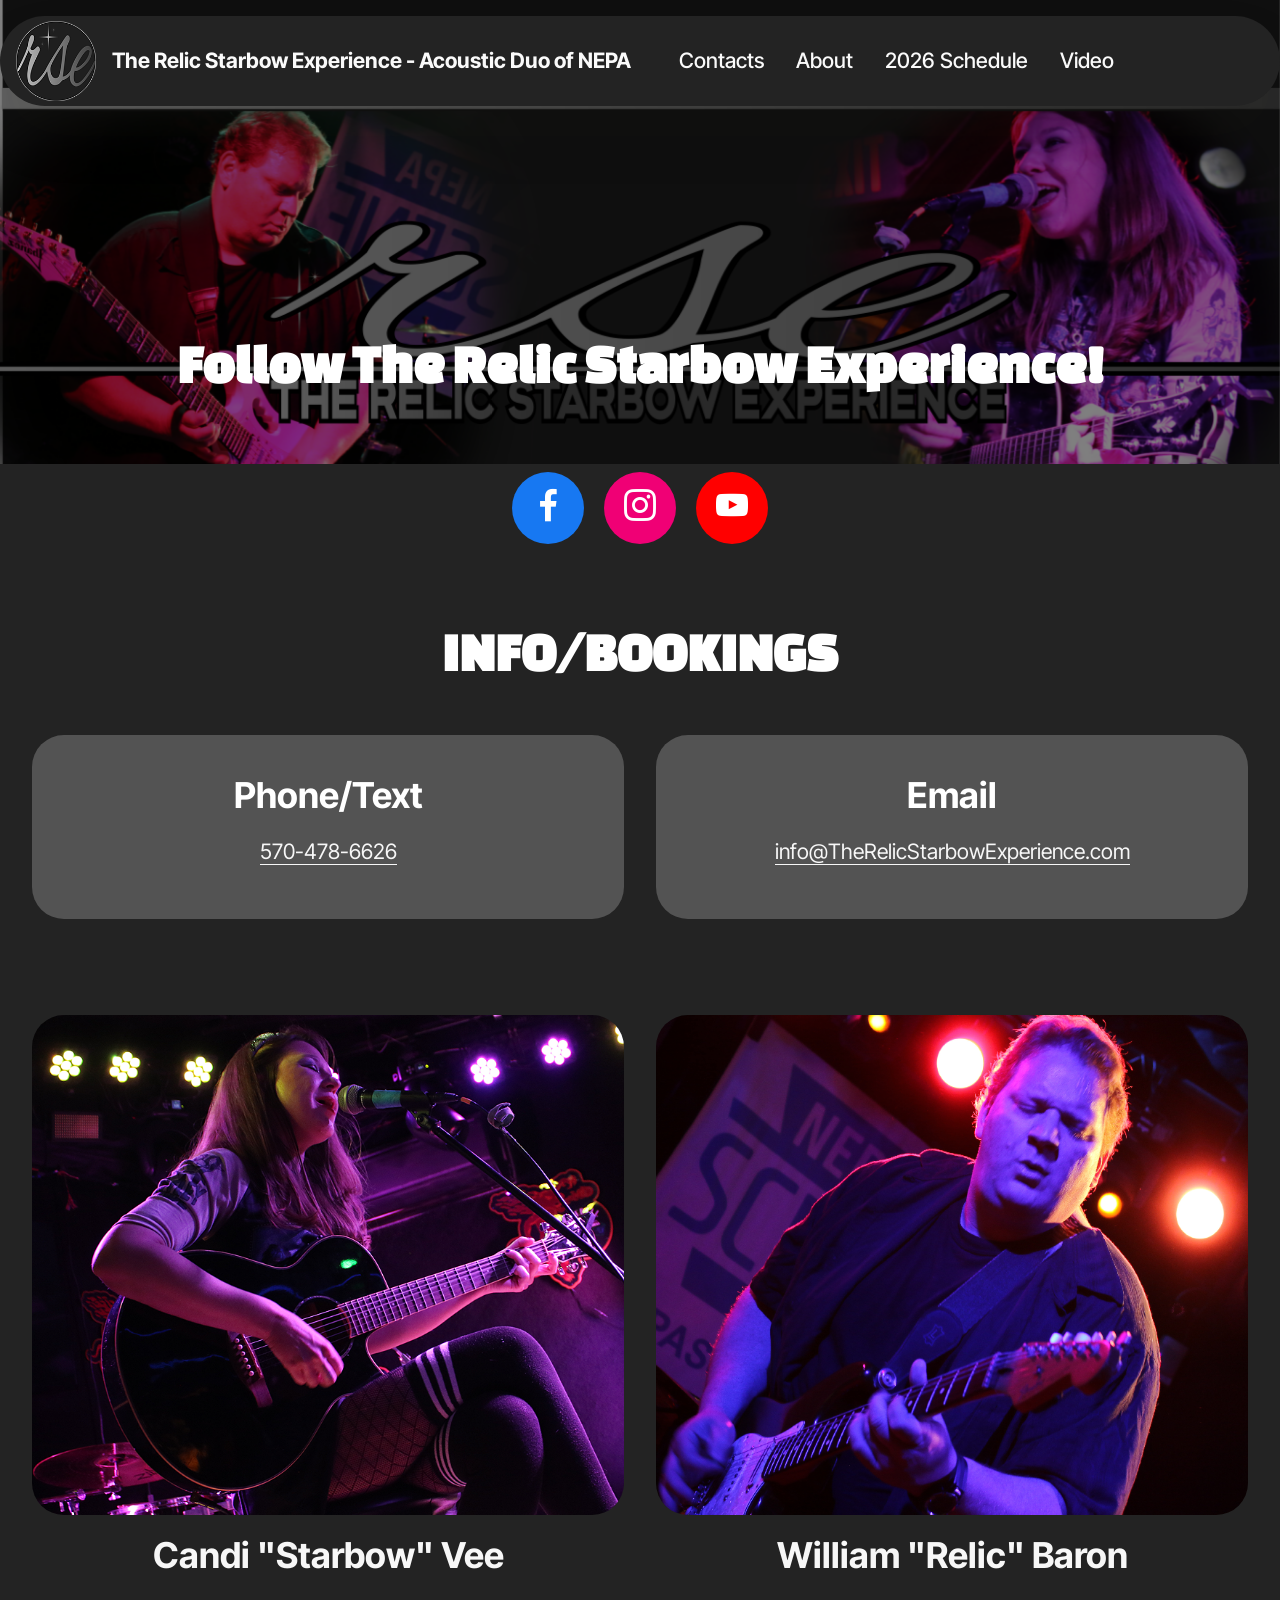
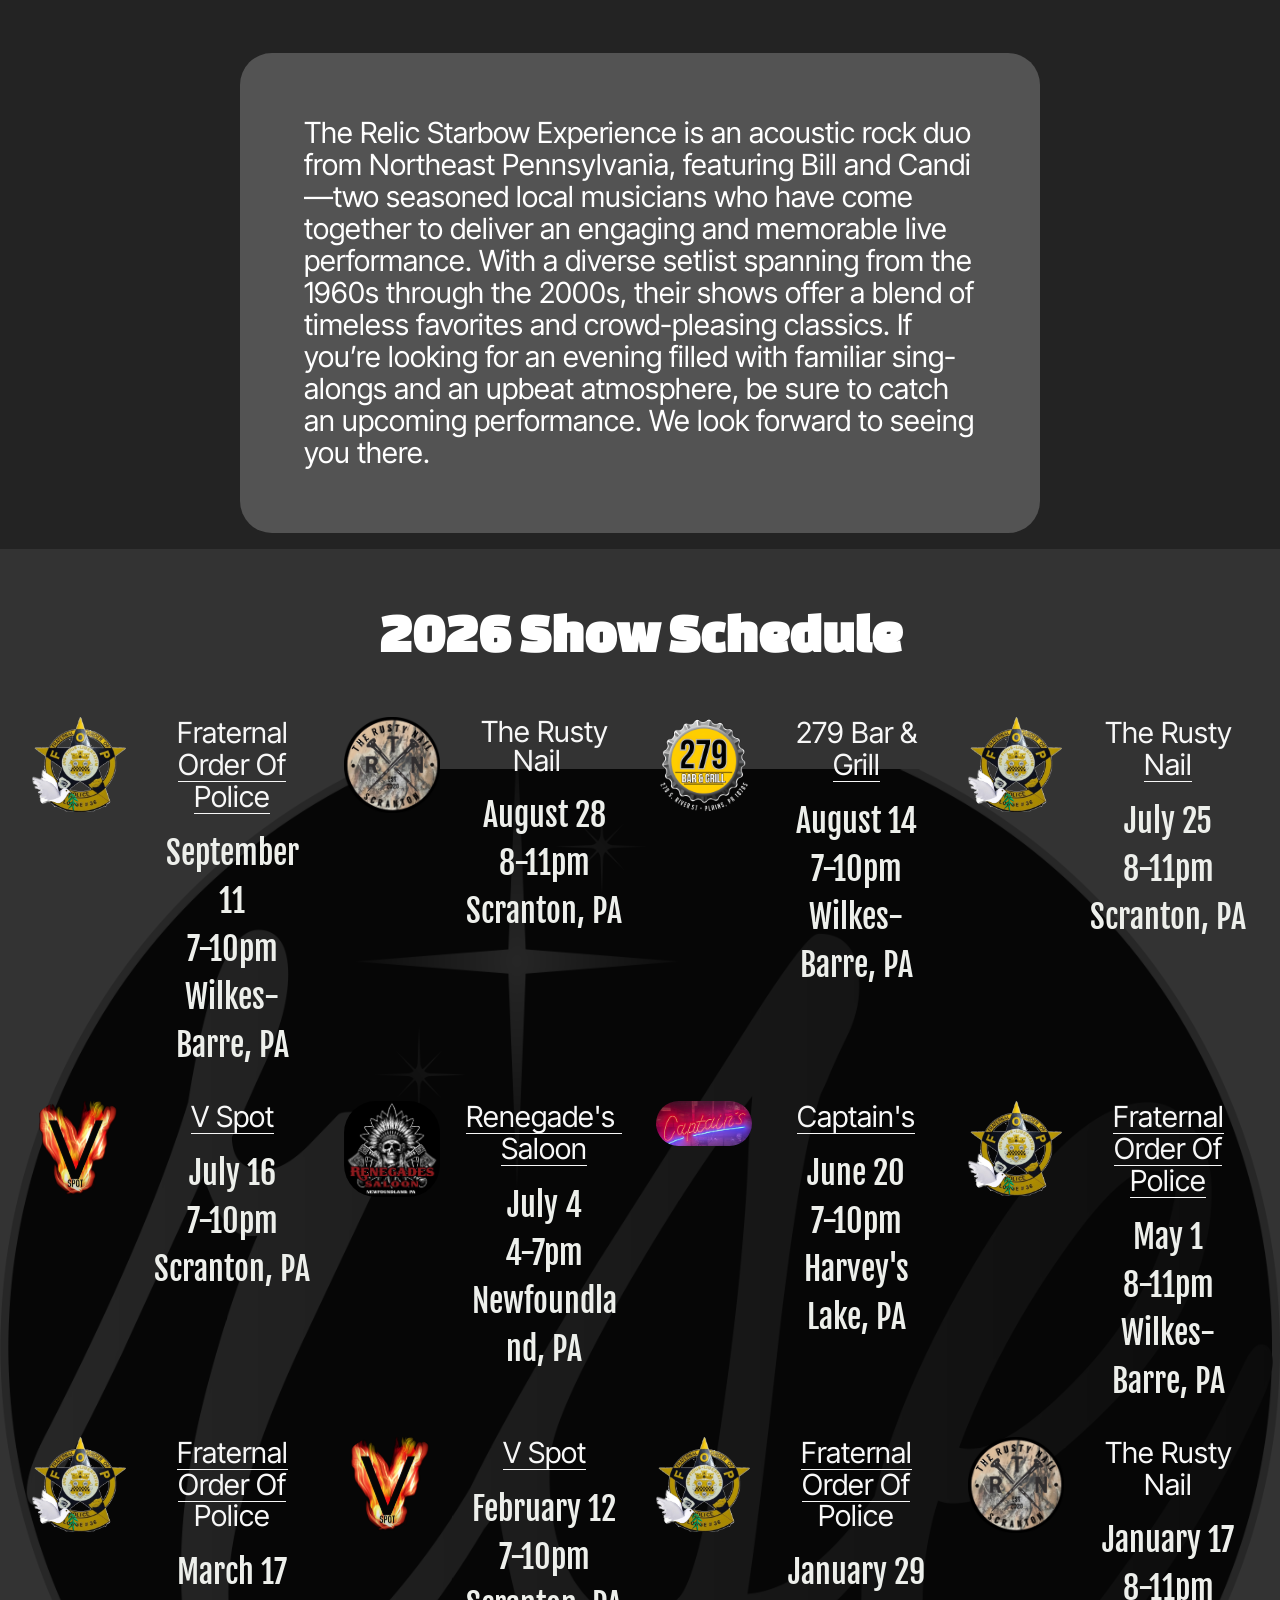
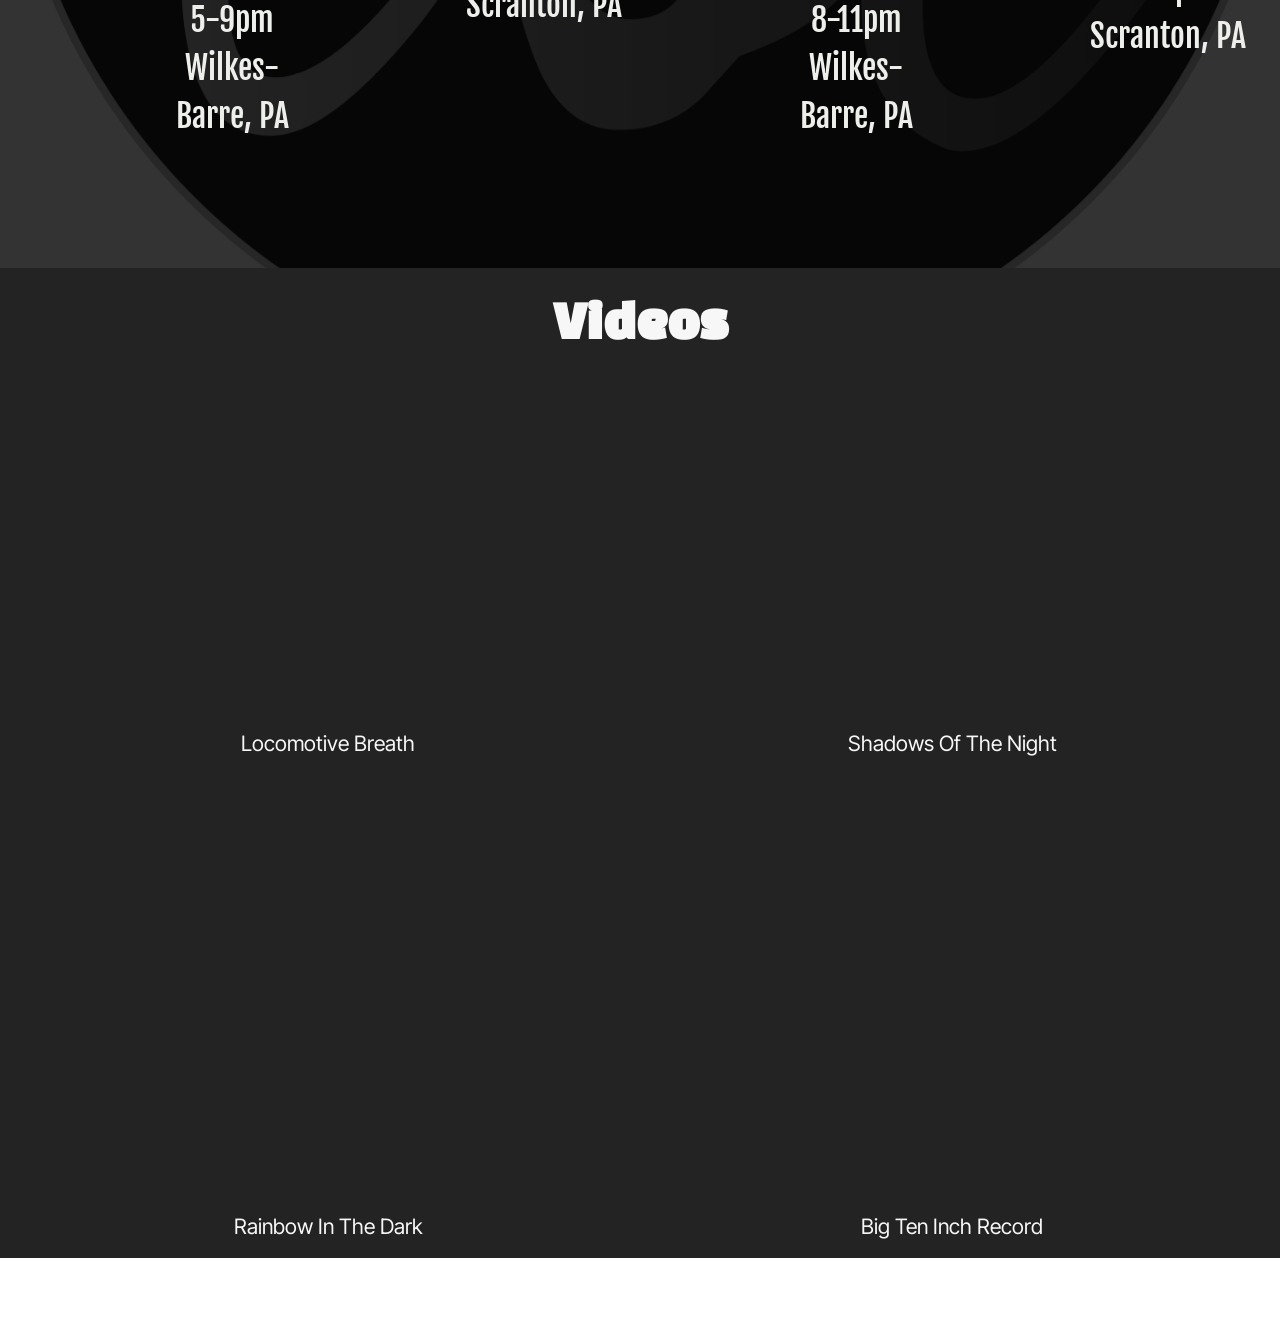
==== commit 2ddeefbc: "Add files via upload" ====
--- a/index.html
+++ b/index.html
@@ -23,7 +23,7 @@
   <noscript><link rel="stylesheet" href="https://fonts.googleapis.com/css?family=Changa+One:400,400i&display=swap"></noscript>
   <link rel="preload" href="https://fonts.googleapis.com/css?family=Fjalla+One:400&display=swap" as="style" onload="this.onload=null;this.rel='stylesheet'">
   <noscript><link rel="stylesheet" href="https://fonts.googleapis.com/css?family=Fjalla+One:400&display=swap"></noscript>
-  <link rel="preload" as="style" href="assets/mobirise/css/mbr-additional.css?v=H5MhRD"><link rel="stylesheet" href="assets/mobirise/css/mbr-additional.css?v=H5MhRD" type="text/css">
+  <link rel="preload" as="style" href="assets/mobirise/css/mbr-additional.css?v=SUmJhR"><link rel="stylesheet" href="assets/mobirise/css/mbr-additional.css?v=SUmJhR" type="text/css">
 
   
   
@@ -239,7 +239,7 @@
 			<div class="item features-without-image col-12 col-lg-3 active">
 				<div class="item-wrapper">
 					<div class="img-wrapper">
-						<img src="assets/images/fop36logo.png" alt="Mobirise Website Builder" data-slide-to="1" data-bs-slide-to="1">
+						<img src="assets/images/fop36logo.png" alt="Mobirise Website Builder" data-slide-to="0" data-bs-slide-to="0">
 					</div>
 					<div class="card-box">
 						<h3 class="card-title mbr-fonts-style mb-0 display-1">
@@ -252,7 +252,43 @@
 			</div><div class="item features-without-image col-12 col-lg-3">
 				<div class="item-wrapper">
 					<div class="img-wrapper">
-						<img src="assets/images/v-spot-transparent-1.png" alt="Mobirise Website Builder" data-slide-to="1" data-bs-slide-to="2">
+						<img src="assets/images/rusynaillogo-transparent.png" alt="Mobirise Website Builder" data-slide-to="1" data-bs-slide-to="1">
+					</div>
+					<div class="card-box">
+						<h3 class="card-title mbr-fonts-style mb-0 display-1"><p><a href="https://www.facebook.com/p/The-Rusty-Nail-100063486851378/" class="text-primary" target="_blank">The Rusty Nail</a>&nbsp;&nbsp;</p></h3>
+						<h3 class="card-text mbr-fonts-style mt-3 date">
+							<div>August 28</div><div>8-11pm</div><div>Scranton, PA</div>
+						</h3>
+					</div>
+				</div>
+			</div><div class="item features-without-image col-12 col-lg-3">
+				<div class="item-wrapper">
+					<div class="img-wrapper">
+						<img src="assets/images/279-bar-logo-transparent-bg.png" alt="Mobirise Website Builder" data-slide-to="2" data-bs-slide-to="2">
+					</div>
+					<div class="card-box">
+						<h3 class="card-title mbr-fonts-style mb-0 display-1"><a href="https://279bargrill.com/" class="text-primary" target="_blank">279 Bar &amp; Grill</a></h3>
+						<h3 class="card-text mbr-fonts-style mt-3 date">
+							<div>August 14</div><div>7-10pm</div><div>Wilkes-Barre, PA</div>
+						</h3>
+					</div>
+				</div>
+			</div><div class="item features-without-image col-12 col-lg-3">
+				<div class="item-wrapper">
+					<div class="img-wrapper">
+						<img src="assets/images/fop36logo.png" alt="Mobirise Website Builder" data-slide-to="3" data-bs-slide-to="3">
+					</div>
+					<div class="card-box">
+						<h3 class="card-title mbr-fonts-style mb-0 display-1"><a href="https://www.facebook.com/p/The-Rusty-Nail-100063486851378/" class="text-primary">The Rusty Nail</a></h3>
+						<h3 class="card-text mbr-fonts-style mt-3 date">
+							<div>July 25</div><div>8-11pm</div><div>Scranton, PA</div>
+						</h3>
+					</div>
+				</div>
+			</div><div class="item features-without-image col-12 col-lg-3">
+				<div class="item-wrapper">
+					<div class="img-wrapper">
+						<img src="assets/images/v-spot-transparent-1.png" alt="Mobirise Website Builder" data-slide-to="4" data-bs-slide-to="4">
 					</div>
 					<div class="card-box">
 						<h3 class="card-title mbr-fonts-style mb-0 display-1"><strong><a href="https://www.vspotbar.com/" class="text-primary" target="_blank">V&nbsp;Spot</a></strong></h3>
@@ -264,7 +300,7 @@
 			</div><div class="item features-without-image col-12 col-lg-3">
 				<div class="item-wrapper">
 					<div class="img-wrapper">
-						<img src="assets/images/renegadessaloon.jpg" alt="Mobirise Website Builder" data-slide-to="2" data-bs-slide-to="3">
+						<img src="assets/images/renegadessaloon.jpg" alt="Mobirise Website Builder" data-slide-to="5" data-bs-slide-to="5">
 					</div>
 					<div class="card-box">
 						<h3 class="card-title mbr-fonts-style mb-0 display-1"><a href="https://www.facebook.com/RS.Newfoundland" class="text-primary" target="_blank">Renegade's&nbsp;Saloon</a><br></h3>
@@ -276,7 +312,7 @@
 			</div><div class="item features-without-image col-12 col-lg-3">
 				<div class="item-wrapper">
 					<div class="img-wrapper">
-						<img src="assets/images/473436909-122124170690595122-7191636510017155778-n.jpg" alt="Mobirise Website Builder" data-slide-to="3" data-bs-slide-to="4">
+						<img src="assets/images/473436909-122124170690595122-7191636510017155778-n.jpg" alt="Mobirise Website Builder" data-slide-to="6" data-bs-slide-to="6">
 					</div>
 					<div class="card-box">
 						<h3 class="card-title mbr-fonts-style mb-0 display-1"><a href="https://capshl.com/" class="text-primary" target="_blank">Captain's</a><br></h3>
@@ -288,7 +324,7 @@
 			</div><div class="item features-without-image col-12 col-lg-3">
 				<div class="item-wrapper">
 					<div class="img-wrapper">
-						<img src="assets/images/fop36logo.png" alt="Mobirise Website Builder" data-slide-to="4" data-bs-slide-to="3">
+						<img src="assets/images/fop36logo.png" alt="Mobirise Website Builder" data-slide-to="7" data-bs-slide-to="7">
 					</div>
 					<div class="card-box">
 						<h3 class="card-title mbr-fonts-style mb-0 display-1"><a href="https://www.facebook.com/p/FOP-Lodge-36-Social-Club-61575577855119/" class="text-primary" target="_blank">Fraternal Order Of Police</a></h3>
@@ -300,7 +336,7 @@
 			</div><div class="item features-without-image col-12 col-lg-3">
 				<div class="item-wrapper">
 					<div class="img-wrapper">
-						<img src="assets/images/fop36logo.png" alt="Mobirise Website Builder" data-slide-to="5" data-bs-slide-to="5">
+						<img src="assets/images/fop36logo.png" alt="Mobirise Website Builder" data-slide-to="8" data-bs-slide-to="8">
 					</div>
 					<div class="card-box">
 						<h3 class="card-title mbr-fonts-style mb-0 display-1"><a href="https://www.facebook.com/p/FOP-Lodge-36-Social-Club-61575577855119/" class="text-primary" target="_blank">Fraternal Order Of Police</a></h3>
@@ -312,7 +348,7 @@
 			</div><div class="item features-without-image col-12 col-lg-3">
 				<div class="item-wrapper">
 					<div class="img-wrapper">
-						<img src="assets/images/v-spot-transparent-1.png" alt="Mobirise Website Builder" data-slide-to="6" data-bs-slide-to="6">
+						<img src="assets/images/v-spot-transparent-1.png" alt="Mobirise Website Builder" data-slide-to="9" data-bs-slide-to="9">
 					</div>
 					<div class="card-box">
 						<h3 class="card-title mbr-fonts-style mb-0 display-1"><strong><a href="https://www.vspotbar.com/" class="text-primary" target="_blank">V&nbsp;Spot</a></strong></h3>
@@ -324,7 +360,7 @@
 			</div><div class="item features-without-image col-12 col-lg-3">
 				<div class="item-wrapper">
 					<div class="img-wrapper">
-						<img src="assets/images/fop36logo.png" alt="Mobirise Website Builder" data-slide-to="7" data-bs-slide-to="7">
+						<img src="assets/images/fop36logo.png" alt="Mobirise Website Builder" data-slide-to="10" data-bs-slide-to="10">
 					</div>
 					<div class="card-box">
 						<h3 class="card-title mbr-fonts-style mb-0 display-1"><a href="https://www.facebook.com/p/FOP-Lodge-36-Social-Club-61575577855119/" class="text-primary" target="_blank">Fraternal Order Of Police</a></h3>
@@ -336,7 +372,7 @@
 			</div><div class="item features-without-image col-12 col-lg-3">
 				<div class="item-wrapper">
 					<div class="img-wrapper">
-						<img src="assets/images/rusynaillogo-transparent.png" alt="Mobirise Website Builder" data-slide-to="8" data-bs-slide-to="8">
+						<img src="assets/images/rusynaillogo-transparent.png" alt="Mobirise Website Builder" data-slide-to="11" data-bs-slide-to="11">
 					</div>
 					<div class="card-box">
 						<h3 class="card-title mbr-fonts-style mb-0 display-1">The Rusty Nail</h3>
@@ -401,7 +437,7 @@
             </div>
         </div>
     </div>
-</section><section class="display-7" style="padding: 0;align-items: center;justify-content: center;flex-wrap: wrap;    align-content: center;display: flex;position: relative;height: 4rem;"><a href="https://mobiri.se/4605789" style="flex: 1 1;height: 4rem;position: absolute;width: 100%;z-index: 1;"><img alt="" style="height: 4rem;" src="[data-uri]"></a><p style="margin: 0;text-align: center;" class="display-7">&#8204;</p><a style="z-index:1" href="https://mobirise.com/html-builder.html">HTML Website Maker</a></section><script src="assets/bootstrap/js/bootstrap.bundle.min.js"></script>  <script src="assets/parallax/jarallax.js"></script>  <script src="assets/smoothscroll/smooth-scroll.js"></script>  <script src="assets/ytplayer/index.js"></script>  <script src="assets/dropdown/js/navbar-dropdown.js"></script>  <script src="assets/playervimeo/vimeo_player.js"></script>  <script src="assets/theme/js/script.js"></script>  
+</section><section class="display-7" style="padding: 0;align-items: center;justify-content: center;flex-wrap: wrap;    align-content: center;display: flex;position: relative;height: 4rem;"><a href="https://mobiri.se/4605789" style="flex: 1 1;height: 4rem;position: absolute;width: 100%;z-index: 1;"><img alt="" style="height: 4rem;" src="[data-uri]"></a><p style="margin: 0;text-align: center;" class="display-7">&#8204;</p><a style="z-index:1" href="https://mobirise.com/builder/no-code-website-builder.html">No Code Website Builder</a></section><script src="assets/bootstrap/js/bootstrap.bundle.min.js"></script>  <script src="assets/parallax/jarallax.js"></script>  <script src="assets/smoothscroll/smooth-scroll.js"></script>  <script src="assets/ytplayer/index.js"></script>  <script src="assets/dropdown/js/navbar-dropdown.js"></script>  <script src="assets/playervimeo/vimeo_player.js"></script>  <script src="assets/theme/js/script.js"></script>  
   
   
  <div id="scrollToTop" class="scrollToTop mbr-arrow-up"><a style="text-align: center;"><i class="mbr-arrow-up-icon mbr-arrow-up-icon-cm cm-icon cm-icon-smallarrow-up"></i></a></div>
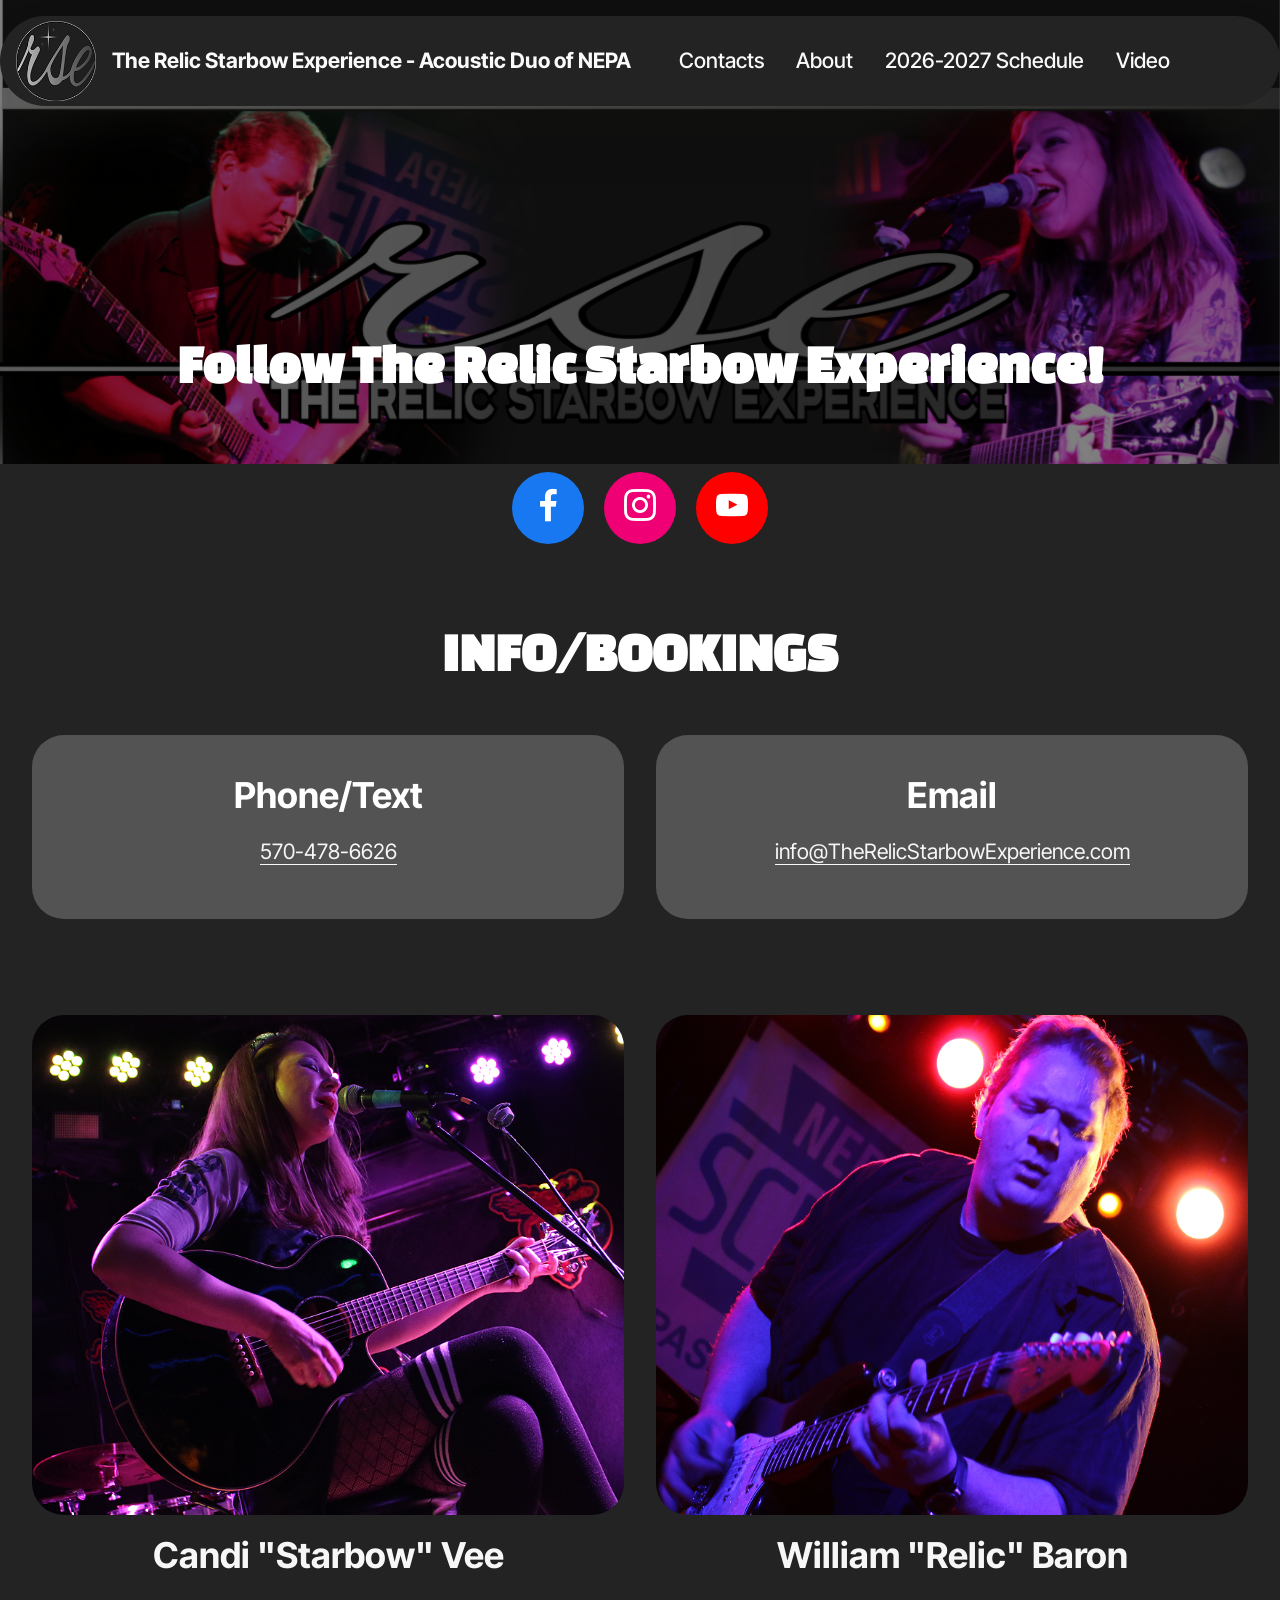
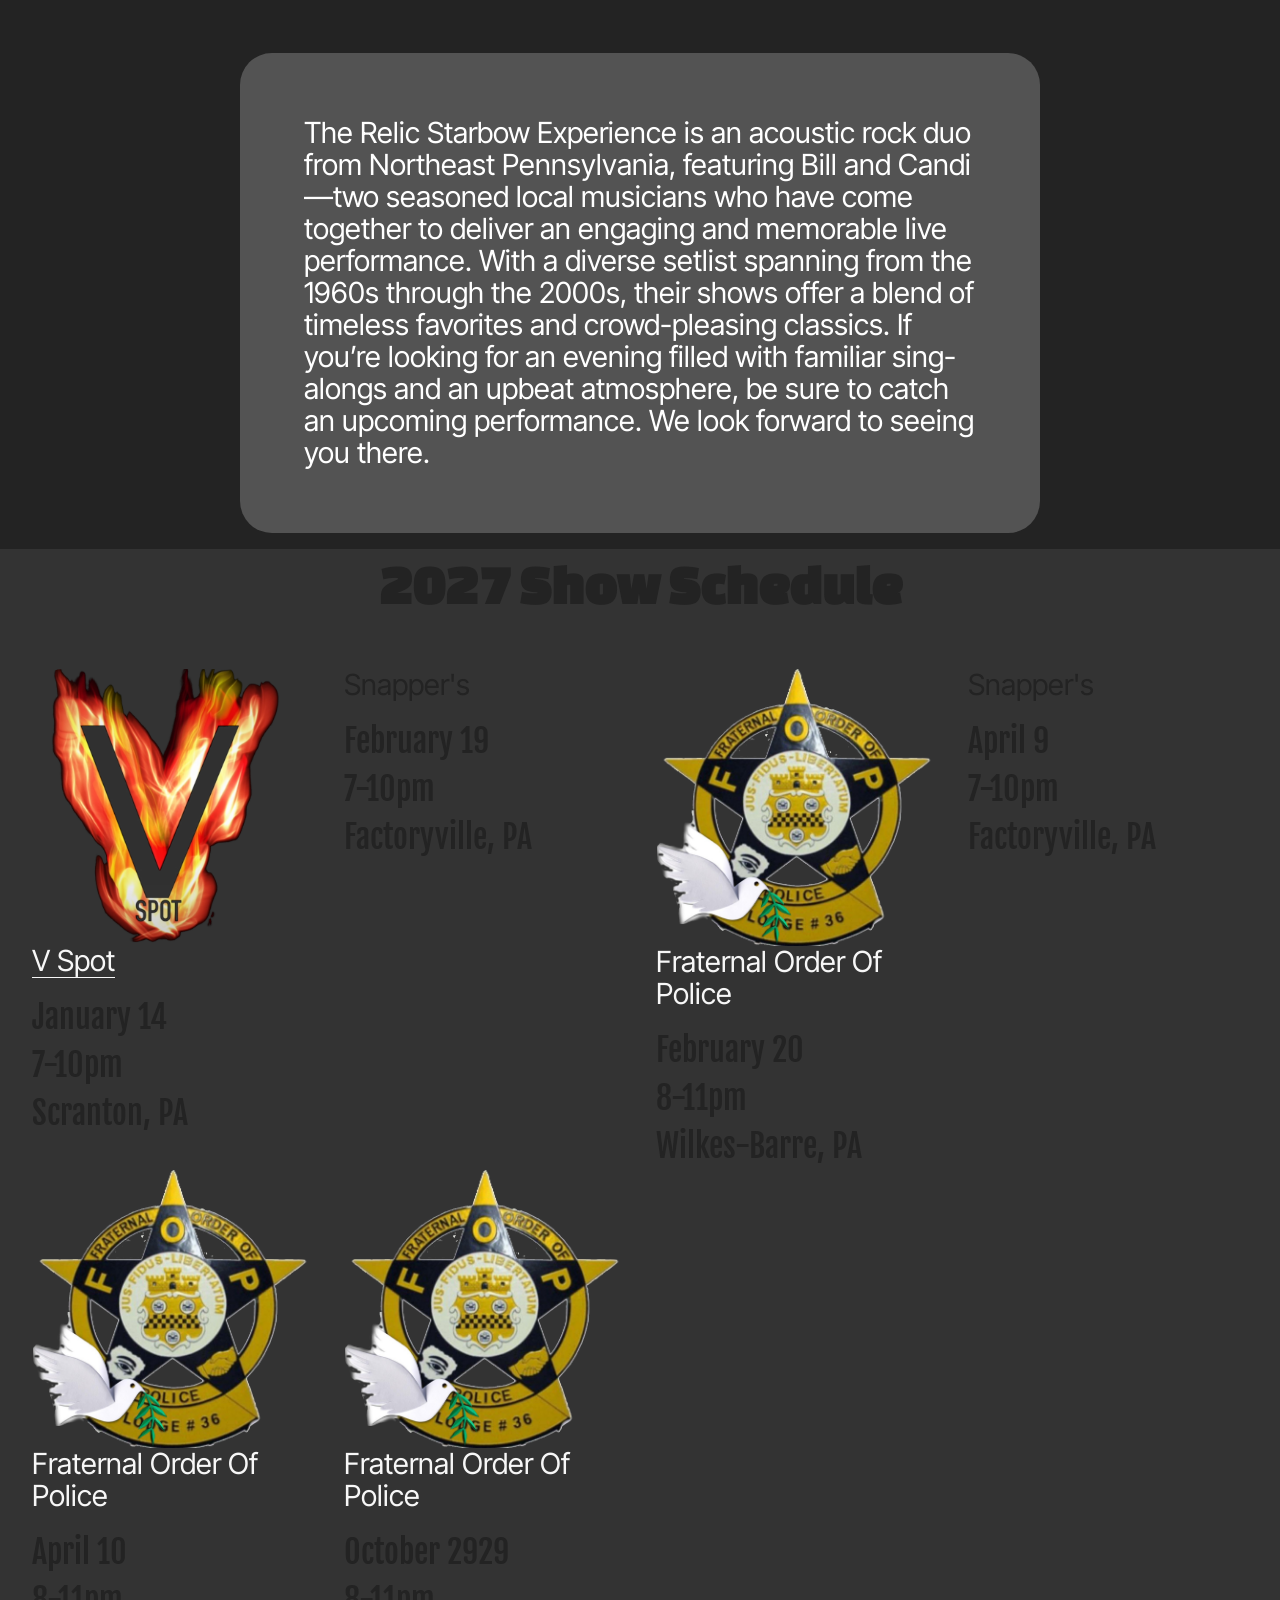
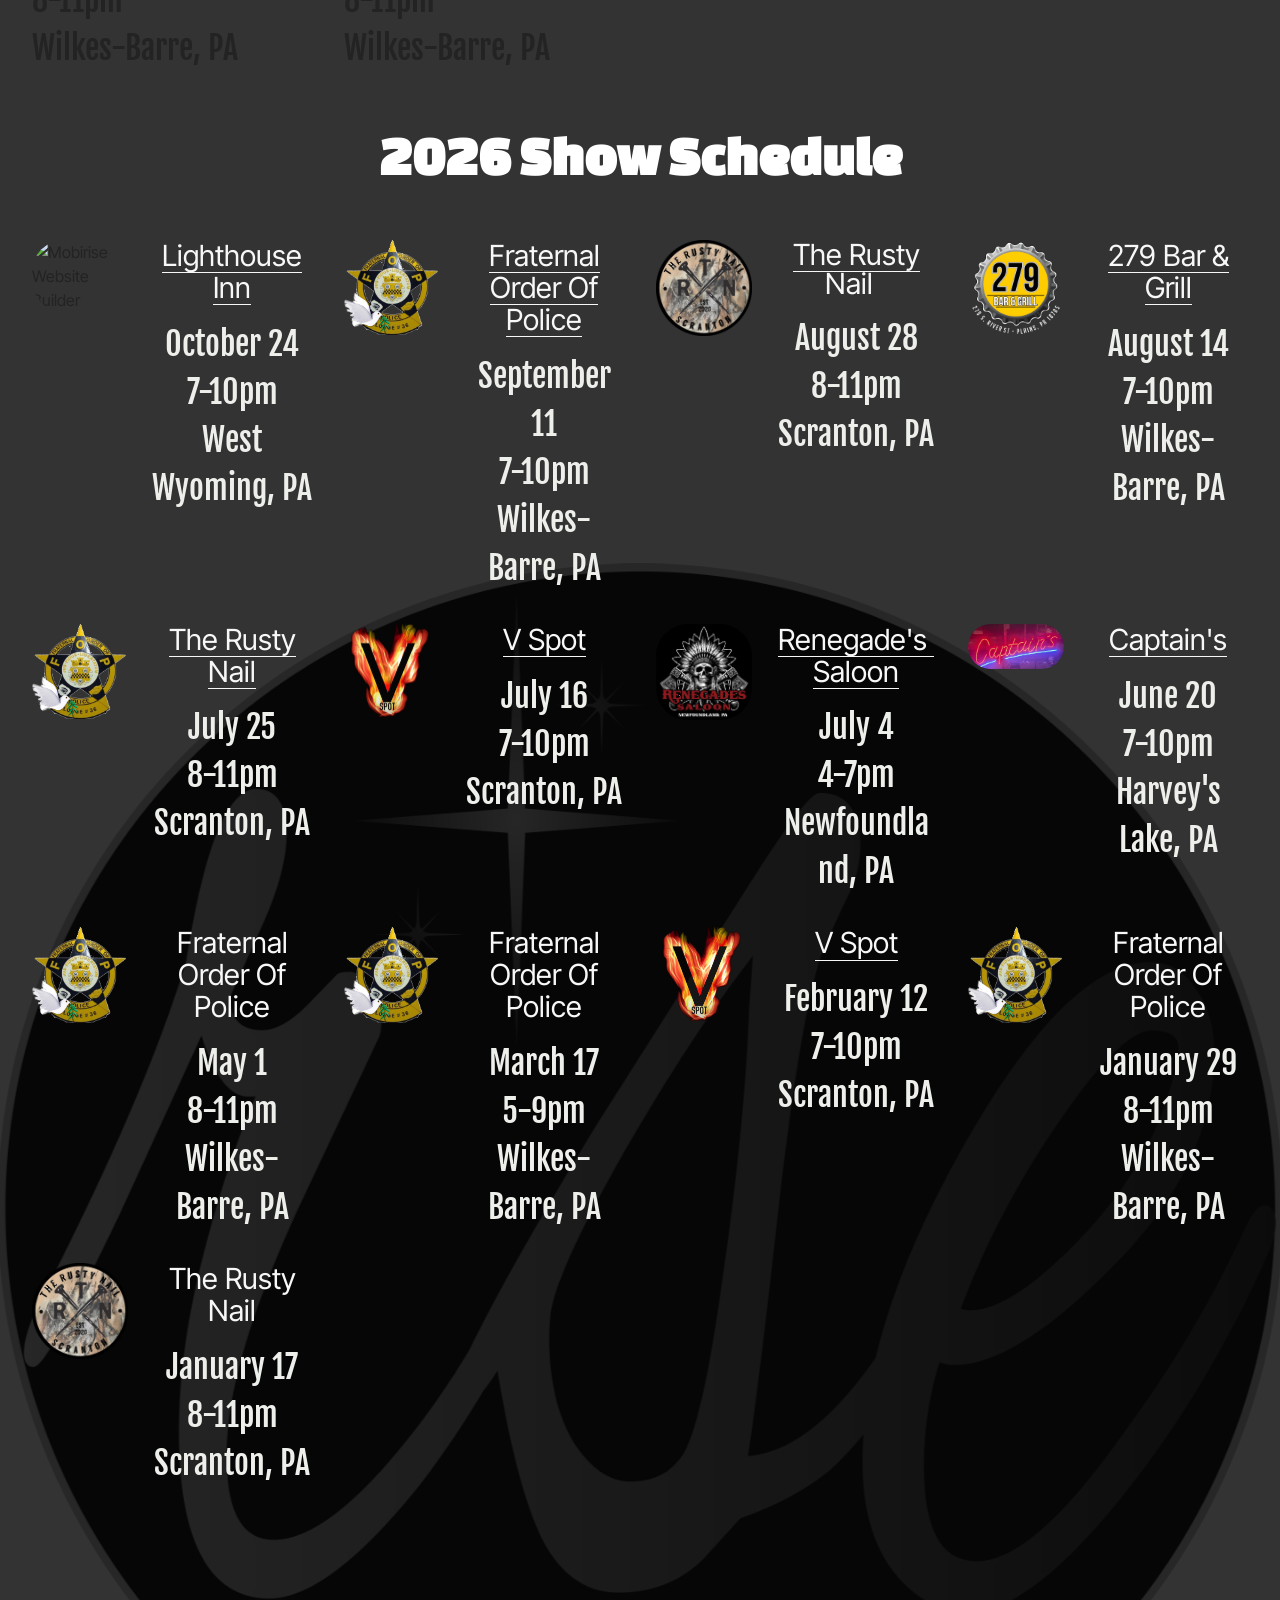
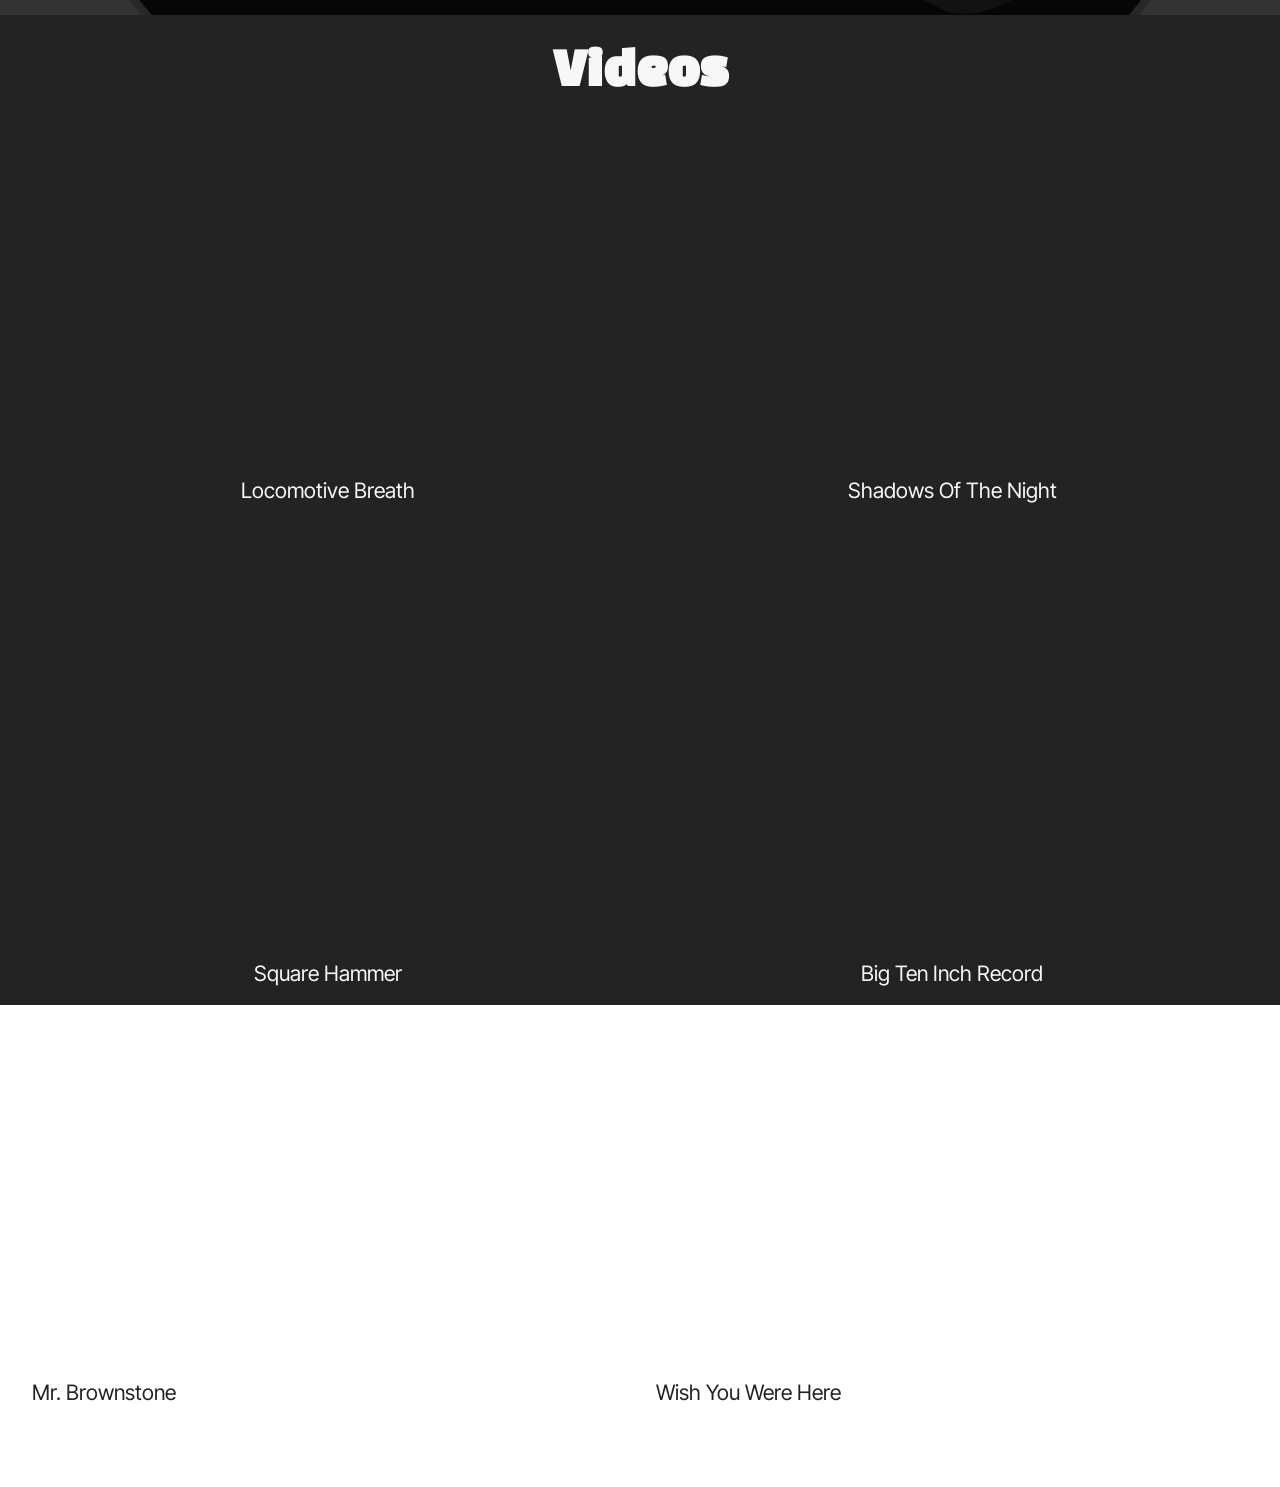
==== commit 50b9f34e: "Update Site 11062026" ====
--- a/index.html
+++ b/index.html
@@ -23,7 +23,7 @@
   <noscript><link rel="stylesheet" href="https://fonts.googleapis.com/css?family=Changa+One:400,400i&display=swap"></noscript>
   <link rel="preload" href="https://fonts.googleapis.com/css?family=Fjalla+One:400&display=swap" as="style" onload="this.onload=null;this.rel='stylesheet'">
   <noscript><link rel="stylesheet" href="https://fonts.googleapis.com/css?family=Fjalla+One:400&display=swap"></noscript>
-  <link rel="preload" as="style" href="assets/mobirise/css/mbr-additional.css?v=SUmJhR"><link rel="stylesheet" href="assets/mobirise/css/mbr-additional.css?v=SUmJhR" type="text/css">
+  <link rel="preload" as="style" href="assets/mobirise/css/mbr-additional.css?v=8EcOpb"><link rel="stylesheet" href="assets/mobirise/css/mbr-additional.css?v=8EcOpb" type="text/css">
 
   
   
@@ -59,7 +59,7 @@
 						<a class="nav-link link text-white text-primary display-4" href="index.html#people06-t">About</a>
 					</li>
 					<li class="nav-item">
-						<a class="nav-link link text-white text-primary display-4" href="index.html#features015-y" aria-expanded="false">2026 Schedule<br></a>
+						<a class="nav-link link text-white text-primary display-4" href="index.html#features015-z" aria-expanded="false">2026-2027 Schedule<br></a>
 					</li>
 					<li class="nav-item"><a class="nav-link link text-white text-primary display-4" href="index.html#video3-d">Video</a></li></ul>
 				
@@ -219,6 +219,109 @@
     </div>
 </section>
 
+<section data-bs-version="5.1" class="features15 cid-vAfPxJffho mbr-parallax-background" id="features015-z">
+	
+
+	
+	<div class="mbr-overlay" style="opacity: 0.8; background-color: rgb(0, 0, 0);">
+	</div>
+	<div class="container-fluid">
+		<div class="row justify-content-center">
+			<div class="col-12 content-head">
+				<div class="mbr-section-head mb-5">
+					<h4 class="mbr-section-title mbr-fonts-style align-center mb-0 display-2">
+						<strong>2027 Show Schedule</strong></h4>
+					
+				</div>
+			</div>
+		</div>
+		<div class="row">
+			<div class="item features-without-image col-12 col-lg-3 active">
+				<div class="item-wrapper">
+					<div class="img-wrapper">
+						<img src="assets/images/v-spot-transparent-1.png" alt="Mobirise Website Builder" data-slide-to="4" data-bs-slide-to="4">
+					</div>
+					<div class="card-box">
+						<h3 class="card-title mbr-fonts-style mb-0 display-1"><strong><a href="https://www.vspotbar.com/" class="text-primary" target="_blank">V&nbsp;Spot</a></strong></h3>
+						<h3 class="card-text mbr-fonts-style mt-3 date">
+							<div><span style="font-size: 2rem;">January 14</span></div><div><span style="font-size: 2rem;">7-10pm</span></div><div><span style="font-size: 2rem;">Scranton, PA</span><br></div>
+						</h3>
+					</div>
+				</div>
+			</div><div class="item features-without-image col-12 col-lg-3">
+				<div class="item-wrapper">
+					<div class="img-wrapper">
+						<img src="assets/images/snappers-picture.png" alt="" data-slide-to="5" data-bs-slide-to="5">
+					</div>
+					<div class="card-box">
+						<h3 class="card-title mbr-fonts-style mb-0 display-1">Snapper's</h3>
+						<h3 class="card-text mbr-fonts-style mt-3 date">
+							<div><span style="font-size: 2rem;">February 19</span></div><div><span style="font-size: 2rem;">7-10pm</span></div><div><span style="font-size: 2rem;">Factoryville, PA</span><br></div>
+						</h3>
+					</div>
+				</div>
+			</div><div class="item features-without-image col-12 col-lg-3">
+				<div class="item-wrapper">
+					<div class="img-wrapper">
+						<img src="assets/images/fop36logo.png" alt="Mobirise Website Builder" data-slide-to="2" data-bs-slide-to="2">
+					</div>
+					<div class="card-box">
+						<h3 class="card-title mbr-fonts-style mb-0 display-1"><a href="https://www.facebook.com/p/FOP-Lodge-36-Social-Club-61575577855119/" class="text-primary" target="_blank">Fraternal Order Of Police</a></h3>
+						<h3 class="card-text mbr-fonts-style mt-3 date">
+							<div>February 20</div><div><span style="font-size: 2rem;">8-11pm</span></div><div><span style="font-size: 2rem;">Wilkes-Barre, PA</span><br></div>
+						</h3>
+					</div>
+				</div>
+			</div><div class="item features-without-image col-12 col-lg-3">
+				<div class="item-wrapper">
+					<div class="img-wrapper">
+						<img src="assets/images/snappers-picture.png" alt="" data-slide-to="3" data-bs-slide-to="3">
+					</div>
+					<div class="card-box">
+						<h3 class="card-title mbr-fonts-style mb-0 display-1">Snapper's</h3>
+						<h3 class="card-text mbr-fonts-style mt-3 date">
+							<div><span style="font-size: 2rem;">April 9</span></div><div><span style="font-size: 2rem;">7-10pm</span></div><div><span style="font-size: 2rem;">Factoryville, PA</span><br></div>
+						</h3>
+					</div>
+				</div>
+			</div><div class="item features-without-image col-12 col-lg-3">
+				<div class="item-wrapper">
+					<div class="img-wrapper">
+						<img src="assets/images/fop36logo.png" alt="Mobirise Website Builder" data-slide-to="4" data-bs-slide-to="4">
+					</div>
+					<div class="card-box">
+						<h3 class="card-title mbr-fonts-style mb-0 display-1"><a href="https://www.facebook.com/p/FOP-Lodge-36-Social-Club-61575577855119/" class="text-primary" target="_blank">Fraternal Order Of Police</a></h3>
+						<h3 class="card-text mbr-fonts-style mt-3 date">
+							<div>April 10</div><div>8-11pm</div><div><span style="font-size: 2rem;">Wilkes-Barre, PA</span><br></div>
+						</h3>
+					</div>
+				</div>
+			</div><div class="item features-without-image col-12 col-lg-3">
+				<div class="item-wrapper">
+					<div class="img-wrapper">
+						<img src="assets/images/fop36logo.png" alt="Mobirise Website Builder" data-slide-to="6" data-bs-slide-to="6">
+					</div>
+					<div class="card-box">
+						<h3 class="card-title mbr-fonts-style mb-0 display-1"><a href="https://www.facebook.com/p/FOP-Lodge-36-Social-Club-61575577855119/" class="text-primary" target="_blank">Fraternal Order Of Police</a></h3>
+						<h3 class="card-text mbr-fonts-style mt-3 date">
+							<div>October 2929</div><div><span style="font-size: 2rem;">8-11pm</span></div><div><span style="font-size: 2rem;">Wilkes-Barre, PA</span><br></div>
+						</h3>
+					</div>
+				</div>
+			</div>
+			
+			
+			
+			
+			
+
+			
+			
+			
+		</div>
+	</div>
+</section>
+
 <section data-bs-version="5.1" class="features15 cid-vgVgEX2HBZ mbr-parallax-background" id="features015-y">
 	
 
@@ -239,7 +342,19 @@
 			<div class="item features-without-image col-12 col-lg-3 active">
 				<div class="item-wrapper">
 					<div class="img-wrapper">
-						<img src="assets/images/fop36logo.png" alt="Mobirise Website Builder" data-slide-to="0" data-bs-slide-to="0">
+						<img src="assets/images/lighthouseinn.jpg" alt="Mobirise Website Builder" data-slide-to="0" data-bs-slide-to="0">
+					</div>
+					<div class="card-box">
+						<h3 class="card-title mbr-fonts-style mb-0 display-1"><a href="https://www.facebook.com/profile.php?id=100063694687072" class="text-primary" target="_blank">Lighthouse Inn</a></h3>
+						<h3 class="card-text mbr-fonts-style mt-3 date">
+							<div>October 24</div><div>7-10pm</div><div>West Wyoming, PA</div>
+						</h3>
+					</div>
+				</div>
+			</div><div class="item features-without-image col-12 col-lg-3">
+				<div class="item-wrapper">
+					<div class="img-wrapper">
+						<img src="assets/images/fop36logo.png" alt="Mobirise Website Builder" data-slide-to="1" data-bs-slide-to="2">
 					</div>
 					<div class="card-box">
 						<h3 class="card-title mbr-fonts-style mb-0 display-1">
@@ -252,7 +367,7 @@
 			</div><div class="item features-without-image col-12 col-lg-3">
 				<div class="item-wrapper">
 					<div class="img-wrapper">
-						<img src="assets/images/rusynaillogo-transparent.png" alt="Mobirise Website Builder" data-slide-to="1" data-bs-slide-to="1">
+						<img src="assets/images/rusynaillogo-transparent.png" alt="Mobirise Website Builder" data-slide-to="2" data-bs-slide-to="1">
 					</div>
 					<div class="card-box">
 						<h3 class="card-title mbr-fonts-style mb-0 display-1"><p><a href="https://www.facebook.com/p/The-Rusty-Nail-100063486851378/" class="text-primary" target="_blank">The Rusty Nail</a>&nbsp;&nbsp;</p></h3>
@@ -264,7 +379,7 @@
 			</div><div class="item features-without-image col-12 col-lg-3">
 				<div class="item-wrapper">
 					<div class="img-wrapper">
-						<img src="assets/images/279-bar-logo-transparent-bg.png" alt="Mobirise Website Builder" data-slide-to="2" data-bs-slide-to="2">
+						<img src="assets/images/279-bar-logo-transparent-bg.png" alt="Mobirise Website Builder" data-slide-to="3" data-bs-slide-to="3">
 					</div>
 					<div class="card-box">
 						<h3 class="card-title mbr-fonts-style mb-0 display-1"><a href="https://279bargrill.com/" class="text-primary" target="_blank">279 Bar &amp; Grill</a></h3>
@@ -276,7 +391,7 @@
 			</div><div class="item features-without-image col-12 col-lg-3">
 				<div class="item-wrapper">
 					<div class="img-wrapper">
-						<img src="assets/images/fop36logo.png" alt="Mobirise Website Builder" data-slide-to="3" data-bs-slide-to="3">
+						<img src="assets/images/fop36logo.png" alt="Mobirise Website Builder" data-slide-to="4" data-bs-slide-to="4">
 					</div>
 					<div class="card-box">
 						<h3 class="card-title mbr-fonts-style mb-0 display-1"><a href="https://www.facebook.com/p/The-Rusty-Nail-100063486851378/" class="text-primary">The Rusty Nail</a></h3>
@@ -288,7 +403,7 @@
 			</div><div class="item features-without-image col-12 col-lg-3">
 				<div class="item-wrapper">
 					<div class="img-wrapper">
-						<img src="assets/images/v-spot-transparent-1.png" alt="Mobirise Website Builder" data-slide-to="4" data-bs-slide-to="4">
+						<img src="assets/images/v-spot-transparent-1.png" alt="Mobirise Website Builder" data-slide-to="5" data-bs-slide-to="5">
 					</div>
 					<div class="card-box">
 						<h3 class="card-title mbr-fonts-style mb-0 display-1"><strong><a href="https://www.vspotbar.com/" class="text-primary" target="_blank">V&nbsp;Spot</a></strong></h3>
@@ -300,7 +415,7 @@
 			</div><div class="item features-without-image col-12 col-lg-3">
 				<div class="item-wrapper">
 					<div class="img-wrapper">
-						<img src="assets/images/renegadessaloon.jpg" alt="Mobirise Website Builder" data-slide-to="5" data-bs-slide-to="5">
+						<img src="assets/images/renegadessaloon.jpg" alt="Mobirise Website Builder" data-slide-to="6" data-bs-slide-to="6">
 					</div>
 					<div class="card-box">
 						<h3 class="card-title mbr-fonts-style mb-0 display-1"><a href="https://www.facebook.com/RS.Newfoundland" class="text-primary" target="_blank">Renegade's&nbsp;Saloon</a><br></h3>
@@ -312,7 +427,7 @@
 			</div><div class="item features-without-image col-12 col-lg-3">
 				<div class="item-wrapper">
 					<div class="img-wrapper">
-						<img src="assets/images/473436909-122124170690595122-7191636510017155778-n.jpg" alt="Mobirise Website Builder" data-slide-to="6" data-bs-slide-to="6">
+						<img src="assets/images/473436909-122124170690595122-7191636510017155778-n.jpg" alt="Mobirise Website Builder" data-slide-to="7" data-bs-slide-to="7">
 					</div>
 					<div class="card-box">
 						<h3 class="card-title mbr-fonts-style mb-0 display-1"><a href="https://capshl.com/" class="text-primary" target="_blank">Captain's</a><br></h3>
@@ -324,7 +439,7 @@
 			</div><div class="item features-without-image col-12 col-lg-3">
 				<div class="item-wrapper">
 					<div class="img-wrapper">
-						<img src="assets/images/fop36logo.png" alt="Mobirise Website Builder" data-slide-to="7" data-bs-slide-to="7">
+						<img src="assets/images/fop36logo.png" alt="Mobirise Website Builder" data-slide-to="8" data-bs-slide-to="8">
 					</div>
 					<div class="card-box">
 						<h3 class="card-title mbr-fonts-style mb-0 display-1"><a href="https://www.facebook.com/p/FOP-Lodge-36-Social-Club-61575577855119/" class="text-primary" target="_blank">Fraternal Order Of Police</a></h3>
@@ -336,7 +451,7 @@
 			</div><div class="item features-without-image col-12 col-lg-3">
 				<div class="item-wrapper">
 					<div class="img-wrapper">
-						<img src="assets/images/fop36logo.png" alt="Mobirise Website Builder" data-slide-to="8" data-bs-slide-to="8">
+						<img src="assets/images/fop36logo.png" alt="Mobirise Website Builder" data-slide-to="9" data-bs-slide-to="9">
 					</div>
 					<div class="card-box">
 						<h3 class="card-title mbr-fonts-style mb-0 display-1"><a href="https://www.facebook.com/p/FOP-Lodge-36-Social-Club-61575577855119/" class="text-primary" target="_blank">Fraternal Order Of Police</a></h3>
@@ -348,7 +463,7 @@
 			</div><div class="item features-without-image col-12 col-lg-3">
 				<div class="item-wrapper">
 					<div class="img-wrapper">
-						<img src="assets/images/v-spot-transparent-1.png" alt="Mobirise Website Builder" data-slide-to="9" data-bs-slide-to="9">
+						<img src="assets/images/v-spot-transparent-1.png" alt="Mobirise Website Builder" data-slide-to="10" data-bs-slide-to="10">
 					</div>
 					<div class="card-box">
 						<h3 class="card-title mbr-fonts-style mb-0 display-1"><strong><a href="https://www.vspotbar.com/" class="text-primary" target="_blank">V&nbsp;Spot</a></strong></h3>
@@ -360,7 +475,7 @@
 			</div><div class="item features-without-image col-12 col-lg-3">
 				<div class="item-wrapper">
 					<div class="img-wrapper">
-						<img src="assets/images/fop36logo.png" alt="Mobirise Website Builder" data-slide-to="10" data-bs-slide-to="10">
+						<img src="assets/images/fop36logo.png" alt="Mobirise Website Builder" data-slide-to="11" data-bs-slide-to="11">
 					</div>
 					<div class="card-box">
 						<h3 class="card-title mbr-fonts-style mb-0 display-1"><a href="https://www.facebook.com/p/FOP-Lodge-36-Social-Club-61575577855119/" class="text-primary" target="_blank">Fraternal Order Of Police</a></h3>
@@ -372,7 +487,7 @@
 			</div><div class="item features-without-image col-12 col-lg-3">
 				<div class="item-wrapper">
 					<div class="img-wrapper">
-						<img src="assets/images/rusynaillogo-transparent.png" alt="Mobirise Website Builder" data-slide-to="11" data-bs-slide-to="11">
+						<img src="assets/images/rusynaillogo-transparent.png" alt="Mobirise Website Builder" data-slide-to="12" data-bs-slide-to="12">
 					</div>
 					<div class="card-box">
 						<h3 class="card-title mbr-fonts-style mb-0 display-1">The Rusty Nail</h3>
@@ -407,12 +522,12 @@
         </div>
         <div class="row mt-4">
             <div class="col-12 col-md-6 video-block">
-                <div class="video-wrapper"><iframe class="mbr-embedded-video" src="https://www.youtube.com/embed/7ei7vDHfUeI?rel=0&amp;amp;&amp;showinfo=0&amp;autoplay=0&amp;loop=1&amp;playlist=7ei7vDHfUeI" width="1280" height="720" frameborder="0" allowfullscreen></iframe></div>
+                <div class="video-wrapper"><iframe class="mbr-embedded-video" src="https://www.youtube.com/embed/aODA5tW0I2A?rel=0&amp;amp;&amp;showinfo=0&amp;autoplay=0&amp;loop=1&amp;playlist=aODA5tW0I2A" width="1280" height="720" frameborder="0" allowfullscreen></iframe></div>
                 <p class="mbr-text pt-2 mbr-fonts-style display-4">
                     Locomotive Breath</p>
             </div>
             <div class="col-12 col-md-6 video-block">
-                <div class="video-wrapper"><iframe class="mbr-embedded-video" src="https://www.youtube.com/embed/2zAor1KsECE?rel=0&amp;amp;&amp;showinfo=0&amp;autoplay=0&amp;loop=1&amp;playlist=2zAor1KsECE" width="1280" height="720" frameborder="0" allowfullscreen></iframe></div>
+                <div class="video-wrapper"><iframe class="mbr-embedded-video" src="https://www.youtube.com/embed/ynX4IozmPEk?rel=0&amp;amp;&amp;showinfo=0&amp;autoplay=0&amp;loop=1&amp;playlist=ynX4IozmPEk" width="1280" height="720" frameborder="0" allowfullscreen></iframe></div>
                 <p class="mbr-text pt-2 mbr-fonts-style display-4">Shadows Of The Night</p>
             </div>
         </div>
@@ -427,17 +542,35 @@
         
         <div class="row mt-4">
             <div class="col-12 col-md-6 video-block">
-                <div class="video-wrapper"><iframe class="mbr-embedded-video" src="https://www.youtube.com/embed/dQLdniDuPpE?rel=0&amp;amp;&amp;showinfo=0&amp;autoplay=0&amp;loop=1&amp;playlist=dQLdniDuPpE" width="1280" height="720" frameborder="0" allowfullscreen></iframe></div>
-                <p class="mbr-text pt-2 mbr-fonts-style display-4">
-                    Rainbow In The Dark<br></p>
+                <div class="video-wrapper"><iframe class="mbr-embedded-video" src="https://www.youtube.com/embed/Vl1-81Nz_Y0?rel=0&amp;amp;&amp;showinfo=0&amp;autoplay=0&amp;loop=1&amp;playlist=Vl1-81Nz_Y0" width="1280" height="720" frameborder="0" allowfullscreen></iframe></div>
+                <p class="mbr-text pt-2 mbr-fonts-style display-4">Square Hammer</p>
             </div>
             <div class="col-12 col-md-6 video-block">
-                <div class="video-wrapper"><iframe class="mbr-embedded-video" src="https://www.youtube.com/embed/A_r6xnVsmaU?rel=0&amp;amp;&amp;showinfo=0&amp;autoplay=0&amp;loop=1&amp;playlist=A_r6xnVsmaU" width="1280" height="720" frameborder="0" allowfullscreen></iframe></div>
+                <div class="video-wrapper"><iframe class="mbr-embedded-video" src="https://www.youtube.com/embed/quEz6E0LG_Q?rel=0&amp;amp;&amp;showinfo=0&amp;autoplay=0&amp;loop=1&amp;playlist=quEz6E0LG_Q" width="1280" height="720" frameborder="0" allowfullscreen></iframe></div>
                 <p class="mbr-text pt-2 mbr-fonts-style display-4">Big Ten Inch Record</p>
             </div>
         </div>
     </div>
-</section><section class="display-7" style="padding: 0;align-items: center;justify-content: center;flex-wrap: wrap;    align-content: center;display: flex;position: relative;height: 4rem;"><a href="https://mobiri.se/4605789" style="flex: 1 1;height: 4rem;position: absolute;width: 100%;z-index: 1;"><img alt="" style="height: 4rem;" src="[data-uri]"></a><p style="margin: 0;text-align: center;" class="display-7">&#8204;</p><a style="z-index:1" href="https://mobirise.com/builder/no-code-website-builder.html">No Code Website Builder</a></section><script src="assets/bootstrap/js/bootstrap.bundle.min.js"></script>  <script src="assets/parallax/jarallax.js"></script>  <script src="assets/smoothscroll/smooth-scroll.js"></script>  <script src="assets/ytplayer/index.js"></script>  <script src="assets/dropdown/js/navbar-dropdown.js"></script>  <script src="assets/playervimeo/vimeo_player.js"></script>  <script src="assets/theme/js/script.js"></script>  
+</section>
+
+<section data-bs-version="5.1" class="video3 cid-vAfT49YG6v" id="video3-10">
+    
+    
+    
+    <div class="container">
+        
+        <div class="row mt-4">
+            <div class="col-12 col-md-6 video-block">
+                <div class="video-wrapper"><iframe class="mbr-embedded-video" src="https://www.youtube.com/embed/FFPvh0h0RHw?rel=0&amp;amp;&amp;showinfo=0&amp;autoplay=0&amp;loop=1&amp;playlist=FFPvh0h0RHw" width="1280" height="720" frameborder="0" allowfullscreen></iframe></div>
+                <p class="mbr-text pt-2 mbr-fonts-style display-4">Mr. Brownstone<br></p>
+            </div>
+            <div class="col-12 col-md-6 video-block">
+                <div class="video-wrapper"><iframe class="mbr-embedded-video" src="https://www.youtube.com/embed/m2uSKXyTWNA?rel=0&amp;amp;&amp;showinfo=0&amp;autoplay=0&amp;loop=1&amp;playlist=m2uSKXyTWNA" width="1280" height="720" frameborder="0" allowfullscreen></iframe></div>
+                <p class="mbr-text pt-2 mbr-fonts-style display-4">Wish You Were Here</p>
+            </div>
+        </div>
+    </div>
+</section><section class="display-7" style="padding: 0;align-items: center;justify-content: center;flex-wrap: wrap;    align-content: center;display: flex;position: relative;height: 4rem;"><a href="https://mobiri.se/4605789" style="flex: 1 1;height: 4rem;position: absolute;width: 100%;z-index: 1;"><img alt="" style="height: 4rem;" src="[data-uri]"></a><p style="margin: 0;text-align: center;" class="display-7">&#8204;</p><a style="z-index:1" href="https://mobirise.com/builder/ai-website-generator.html">AI Website Generator</a></section><script src="assets/bootstrap/js/bootstrap.bundle.min.js"></script>  <script src="assets/parallax/jarallax.js"></script>  <script src="assets/smoothscroll/smooth-scroll.js"></script>  <script src="assets/ytplayer/index.js"></script>  <script src="assets/dropdown/js/navbar-dropdown.js"></script>  <script src="assets/playervimeo/vimeo_player.js"></script>  <script src="assets/theme/js/script.js"></script>  
   
   
  <div id="scrollToTop" class="scrollToTop mbr-arrow-up"><a style="text-align: center;"><i class="mbr-arrow-up-icon mbr-arrow-up-icon-cm cm-icon cm-icon-smallarrow-up"></i></a></div>
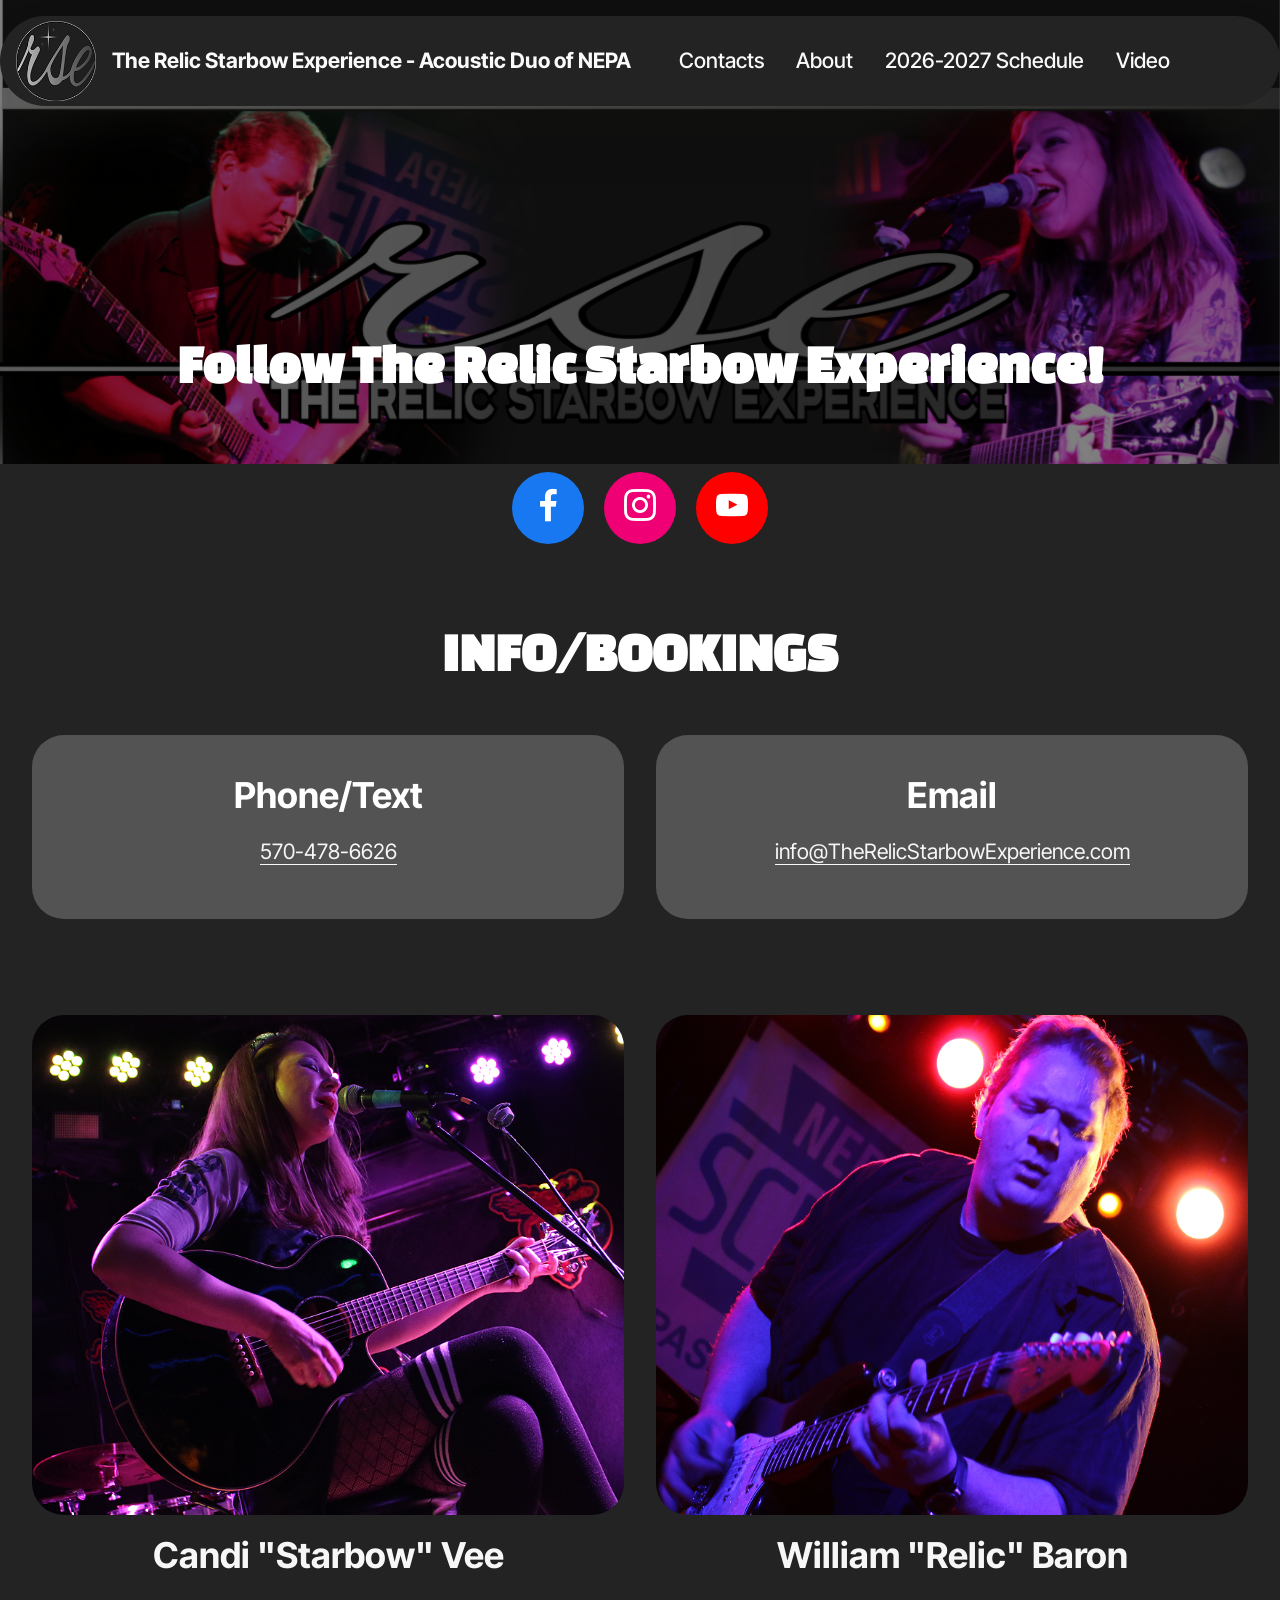
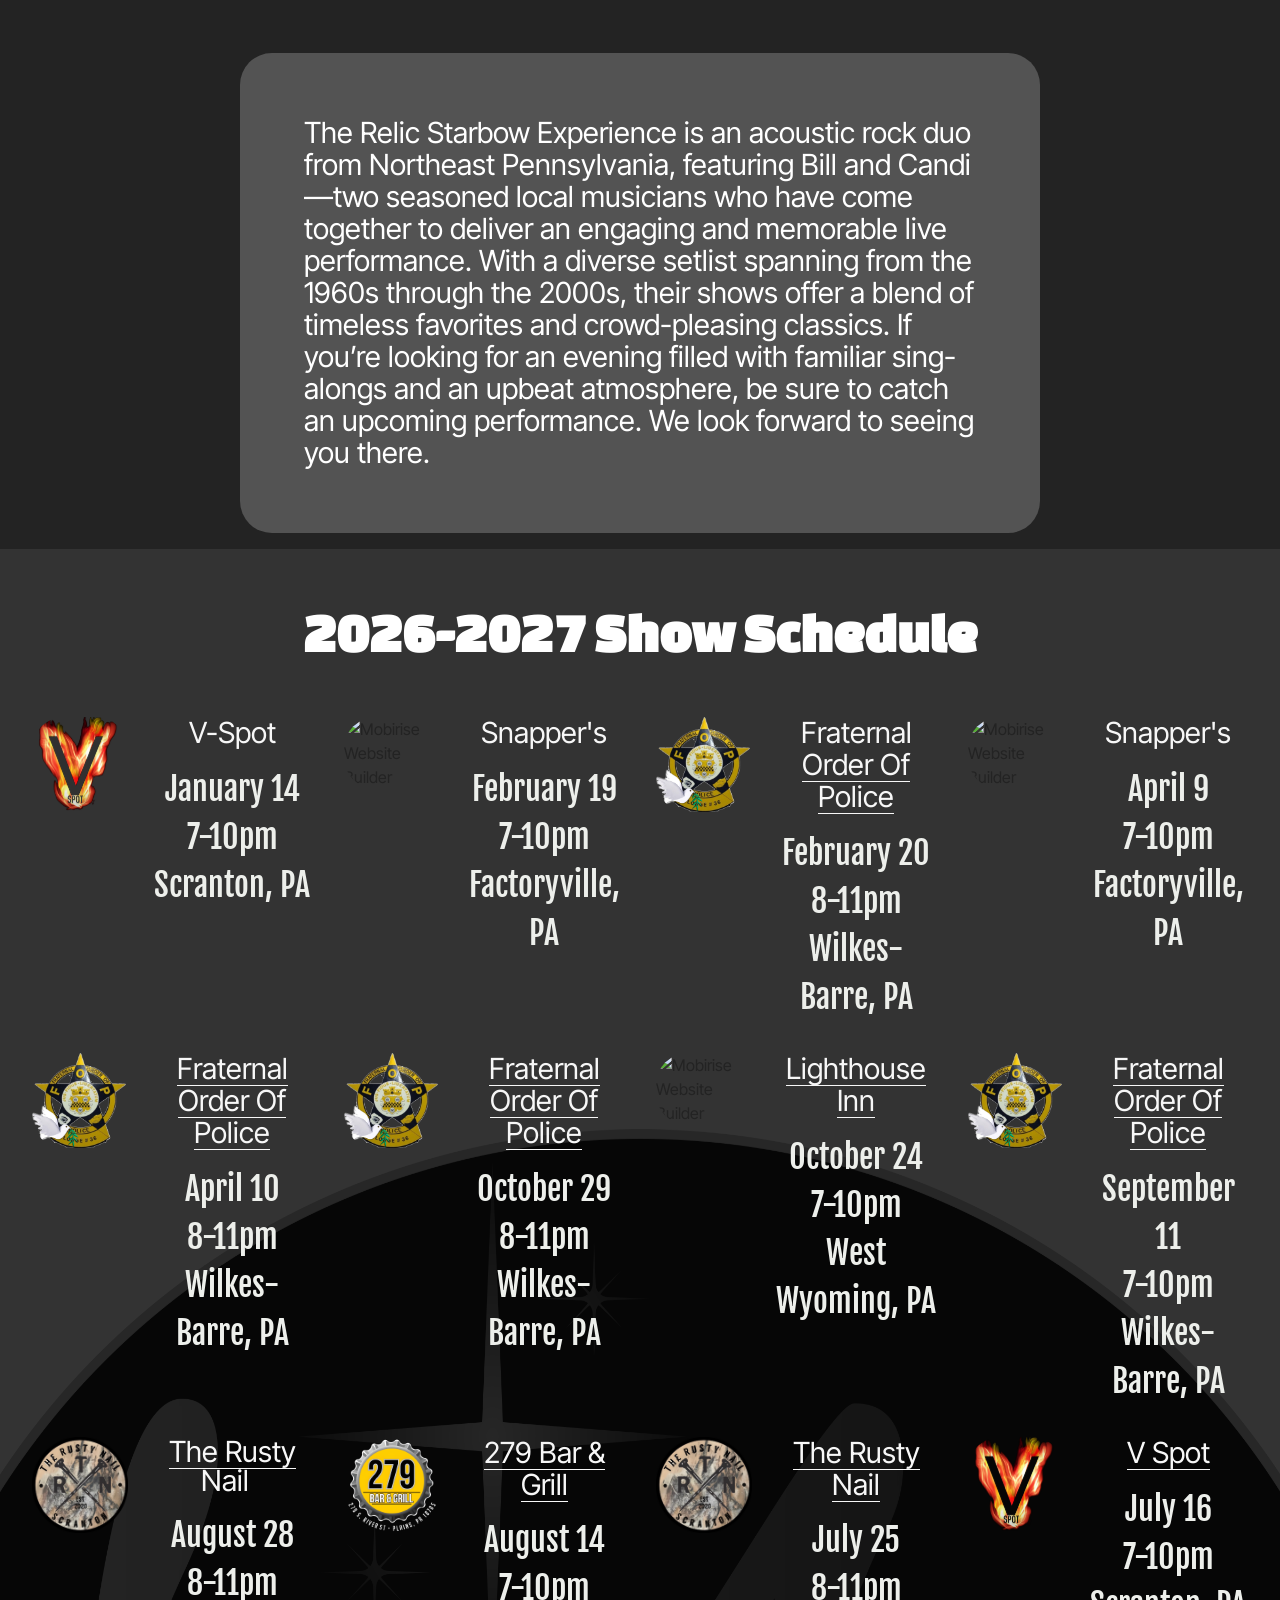
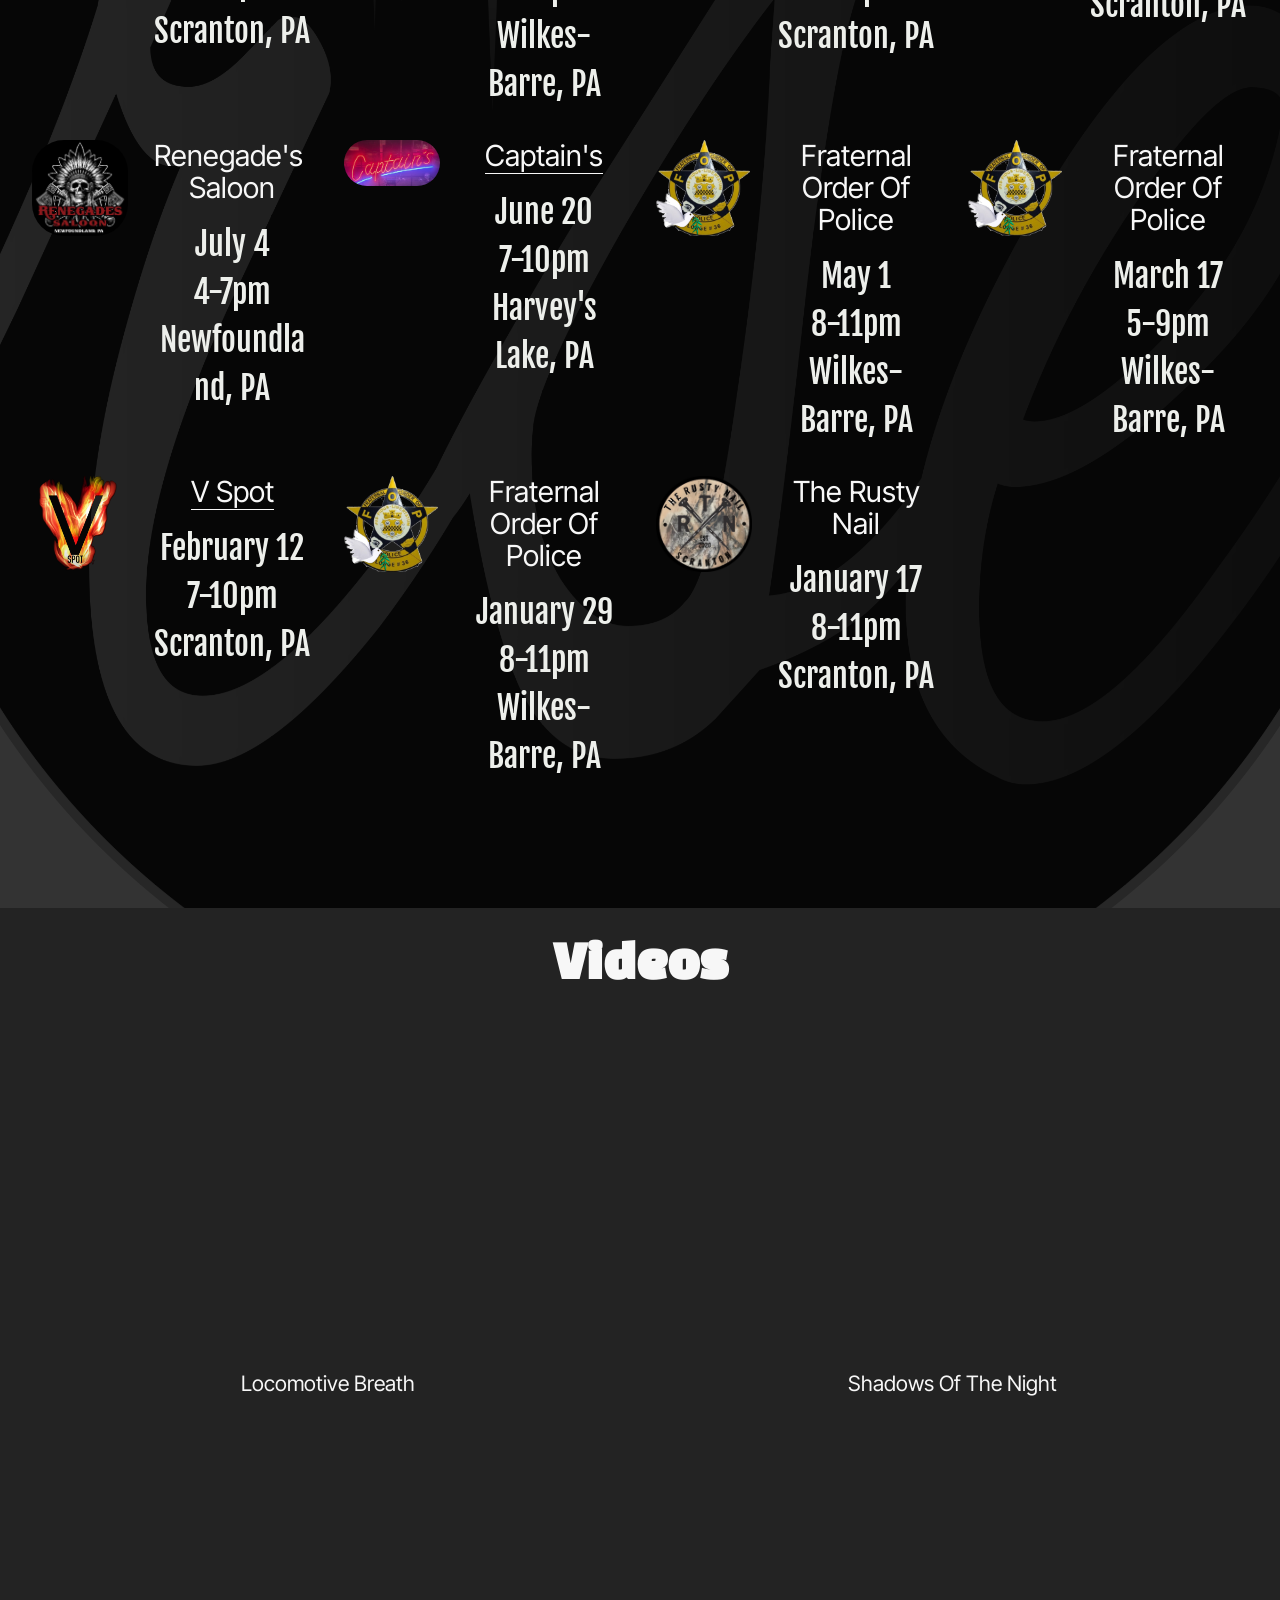
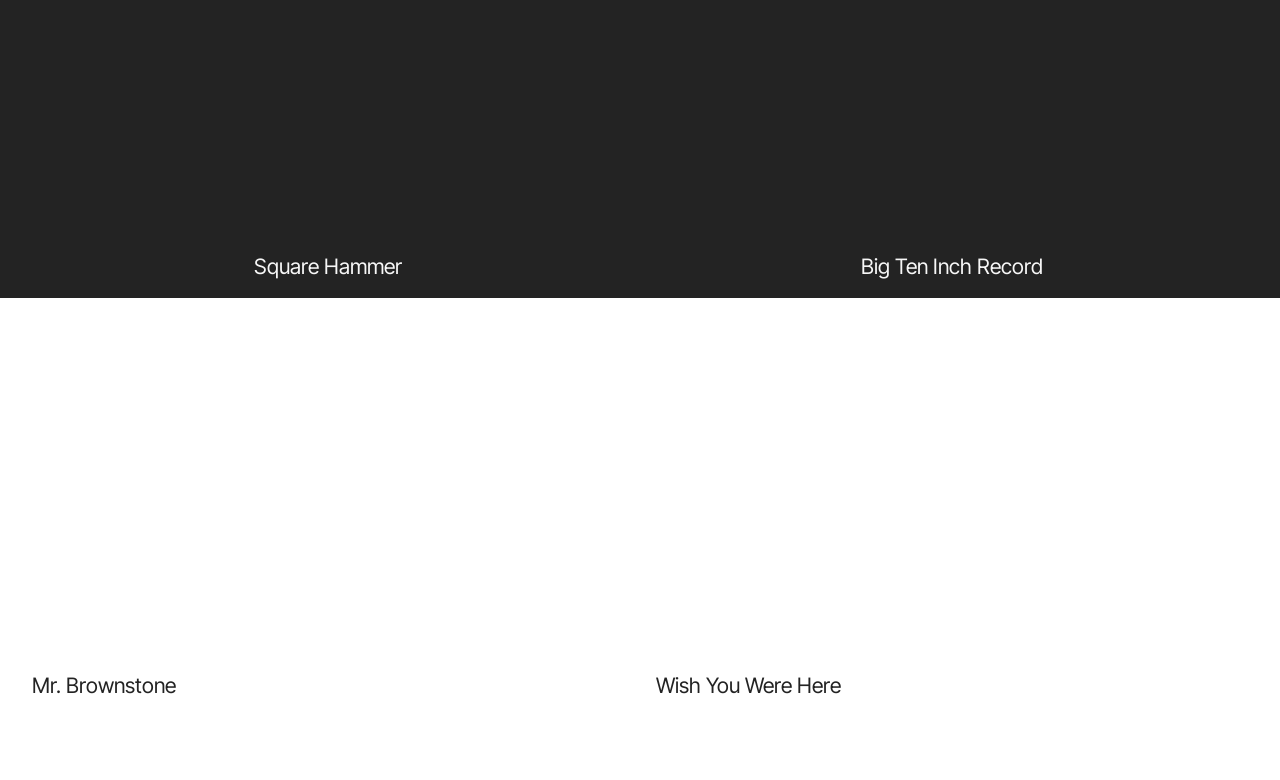
==== commit 1773d762: "Add files via upload" ====
--- a/index.html
+++ b/index.html
@@ -23,7 +23,7 @@
   <noscript><link rel="stylesheet" href="https://fonts.googleapis.com/css?family=Changa+One:400,400i&display=swap"></noscript>
   <link rel="preload" href="https://fonts.googleapis.com/css?family=Fjalla+One:400&display=swap" as="style" onload="this.onload=null;this.rel='stylesheet'">
   <noscript><link rel="stylesheet" href="https://fonts.googleapis.com/css?family=Fjalla+One:400&display=swap"></noscript>
-  <link rel="preload" as="style" href="assets/mobirise/css/mbr-additional.css?v=8EcOpb"><link rel="stylesheet" href="assets/mobirise/css/mbr-additional.css?v=8EcOpb" type="text/css">
+  <link rel="preload" as="style" href="assets/mobirise/css/mbr-additional.css?v=gaR2Qn"><link rel="stylesheet" href="assets/mobirise/css/mbr-additional.css?v=gaR2Qn" type="text/css">
 
   
   
@@ -59,7 +59,7 @@
 						<a class="nav-link link text-white text-primary display-4" href="index.html#people06-t">About</a>
 					</li>
 					<li class="nav-item">
-						<a class="nav-link link text-white text-primary display-4" href="index.html#features015-z" aria-expanded="false">2026-2027 Schedule<br></a>
+						<a class="nav-link link text-white text-primary display-4" href="index.html#features015-y" aria-expanded="false">2026-2027 Schedule<br></a>
 					</li>
 					<li class="nav-item"><a class="nav-link link text-white text-primary display-4" href="index.html#video3-d">Video</a></li></ul>
 				
@@ -219,7 +219,7 @@
     </div>
 </section>
 
-<section data-bs-version="5.1" class="features15 cid-vAfPxJffho mbr-parallax-background" id="features015-z">
+<section data-bs-version="5.1" class="features15 cid-vgVgEX2HBZ mbr-parallax-background" id="features015-y">
 	
 
 	
@@ -230,7 +230,7 @@
 			<div class="col-12 content-head">
 				<div class="mbr-section-head mb-5">
 					<h4 class="mbr-section-title mbr-fonts-style align-center mb-0 display-2">
-						<strong>2027 Show Schedule</strong></h4>
+						<strong>2026-2027 Show Schedule</strong></h4>
 					
 				</div>
 			</div>
@@ -239,24 +239,24 @@
 			<div class="item features-without-image col-12 col-lg-3 active">
 				<div class="item-wrapper">
 					<div class="img-wrapper">
-						<img src="assets/images/v-spot-transparent-1.png" alt="Mobirise Website Builder" data-slide-to="4" data-bs-slide-to="4">
-					</div>
-					<div class="card-box">
-						<h3 class="card-title mbr-fonts-style mb-0 display-1"><strong><a href="https://www.vspotbar.com/" class="text-primary" target="_blank">V&nbsp;Spot</a></strong></h3>
-						<h3 class="card-text mbr-fonts-style mt-3 date">
-							<div><span style="font-size: 2rem;">January 14</span></div><div><span style="font-size: 2rem;">7-10pm</span></div><div><span style="font-size: 2rem;">Scranton, PA</span><br></div>
-						</h3>
-					</div>
-				</div>
-			</div><div class="item features-without-image col-12 col-lg-3">
-				<div class="item-wrapper">
-					<div class="img-wrapper">
-						<img src="assets/images/snappers-picture.png" alt="" data-slide-to="5" data-bs-slide-to="5">
+						<img src="assets/images/v-spot-transparent-1.png" alt="Mobirise Website Builder" data-slide-to="0" data-bs-slide-to="0">
+					</div>
+					<div class="card-box">
+						<h3 class="card-title mbr-fonts-style mb-0 display-1"><a href="https://www.vspotbar.com/" class="text-primary">V-Spot</a></h3>
+						<h3 class="card-text mbr-fonts-style mt-3 date">
+							<div>January 14</div><div>7-10pm</div><div>Scranton, PA</div>
+						</h3>
+					</div>
+				</div>
+			</div><div class="item features-without-image col-12 col-lg-3">
+				<div class="item-wrapper">
+					<div class="img-wrapper">
+						<img src="assets/images/snappers-picture.png" alt="Mobirise Website Builder" data-slide-to="1" data-bs-slide-to="2">
 					</div>
 					<div class="card-box">
 						<h3 class="card-title mbr-fonts-style mb-0 display-1">Snapper's</h3>
 						<h3 class="card-text mbr-fonts-style mt-3 date">
-							<div><span style="font-size: 2rem;">February 19</span></div><div><span style="font-size: 2rem;">7-10pm</span></div><div><span style="font-size: 2rem;">Factoryville, PA</span><br></div>
+							<div>February 19</div><div>7-10pm</div><div>Factoryville, PA</div>
 						</h3>
 					</div>
 				</div>
@@ -266,21 +266,21 @@
 						<img src="assets/images/fop36logo.png" alt="Mobirise Website Builder" data-slide-to="2" data-bs-slide-to="2">
 					</div>
 					<div class="card-box">
-						<h3 class="card-title mbr-fonts-style mb-0 display-1"><a href="https://www.facebook.com/p/FOP-Lodge-36-Social-Club-61575577855119/" class="text-primary" target="_blank">Fraternal Order Of Police</a></h3>
-						<h3 class="card-text mbr-fonts-style mt-3 date">
-							<div>February 20</div><div><span style="font-size: 2rem;">8-11pm</span></div><div><span style="font-size: 2rem;">Wilkes-Barre, PA</span><br></div>
-						</h3>
-					</div>
-				</div>
-			</div><div class="item features-without-image col-12 col-lg-3">
-				<div class="item-wrapper">
-					<div class="img-wrapper">
-						<img src="assets/images/snappers-picture.png" alt="" data-slide-to="3" data-bs-slide-to="3">
+						<h3 class="card-title mbr-fonts-style mb-0 display-1"><a href="https://www.facebook.com/p/FOP-Lodge-36-Social-Club-61575577855119/" class="text-primary">Fraternal Order Of Police</a></h3>
+						<h3 class="card-text mbr-fonts-style mt-3 date">
+							<div>February 20</div><div>8-11pm</div><div>Wilkes-Barre, PA</div>
+						</h3>
+					</div>
+				</div>
+			</div><div class="item features-without-image col-12 col-lg-3">
+				<div class="item-wrapper">
+					<div class="img-wrapper">
+						<img src="assets/images/snappers-picture.png" alt="Mobirise Website Builder" data-slide-to="3" data-bs-slide-to="3">
 					</div>
 					<div class="card-box">
 						<h3 class="card-title mbr-fonts-style mb-0 display-1">Snapper's</h3>
 						<h3 class="card-text mbr-fonts-style mt-3 date">
-							<div><span style="font-size: 2rem;">April 9</span></div><div><span style="font-size: 2rem;">7-10pm</span></div><div><span style="font-size: 2rem;">Factoryville, PA</span><br></div>
+							<div><span style="font-size: 2rem;">April 9</span></div><div><span style="font-size: 2rem;">7-10pm</span><br></div><div>Factoryville, PA</div>
 						</h3>
 					</div>
 				</div>
@@ -290,59 +290,28 @@
 						<img src="assets/images/fop36logo.png" alt="Mobirise Website Builder" data-slide-to="4" data-bs-slide-to="4">
 					</div>
 					<div class="card-box">
-						<h3 class="card-title mbr-fonts-style mb-0 display-1"><a href="https://www.facebook.com/p/FOP-Lodge-36-Social-Club-61575577855119/" class="text-primary" target="_blank">Fraternal Order Of Police</a></h3>
-						<h3 class="card-text mbr-fonts-style mt-3 date">
-							<div>April 10</div><div>8-11pm</div><div><span style="font-size: 2rem;">Wilkes-Barre, PA</span><br></div>
-						</h3>
-					</div>
-				</div>
-			</div><div class="item features-without-image col-12 col-lg-3">
-				<div class="item-wrapper">
-					<div class="img-wrapper">
-						<img src="assets/images/fop36logo.png" alt="Mobirise Website Builder" data-slide-to="6" data-bs-slide-to="6">
-					</div>
-					<div class="card-box">
-						<h3 class="card-title mbr-fonts-style mb-0 display-1"><a href="https://www.facebook.com/p/FOP-Lodge-36-Social-Club-61575577855119/" class="text-primary" target="_blank">Fraternal Order Of Police</a></h3>
-						<h3 class="card-text mbr-fonts-style mt-3 date">
-							<div>October 2929</div><div><span style="font-size: 2rem;">8-11pm</span></div><div><span style="font-size: 2rem;">Wilkes-Barre, PA</span><br></div>
-						</h3>
-					</div>
-				</div>
-			</div>
-			
-			
-			
-			
-			
-
-			
-			
-			
-		</div>
-	</div>
-</section>
-
-<section data-bs-version="5.1" class="features15 cid-vgVgEX2HBZ mbr-parallax-background" id="features015-y">
-	
-
-	
-	<div class="mbr-overlay" style="opacity: 0.8; background-color: rgb(0, 0, 0);">
-	</div>
-	<div class="container-fluid">
-		<div class="row justify-content-center">
-			<div class="col-12 content-head">
-				<div class="mbr-section-head mb-5">
-					<h4 class="mbr-section-title mbr-fonts-style align-center mb-0 display-2">
-						<strong>2026 Show Schedule</strong></h4>
-					
-				</div>
-			</div>
-		</div>
-		<div class="row">
-			<div class="item features-without-image col-12 col-lg-3 active">
-				<div class="item-wrapper">
-					<div class="img-wrapper">
-						<img src="assets/images/lighthouseinn.jpg" alt="Mobirise Website Builder" data-slide-to="0" data-bs-slide-to="0">
+						<h3 class="card-title mbr-fonts-style mb-0 display-1"><a href="https://www.facebook.com/p/FOP-Lodge-36-Social-Club-61575577855119/" class="text-primary">Fraternal Order Of Police</a></h3>
+						<h3 class="card-text mbr-fonts-style mt-3 date">
+							<div>April 10</div><div>8-11pm</div><div>Wilkes-Barre, PA</div>
+						</h3>
+					</div>
+				</div>
+			</div><div class="item features-without-image col-12 col-lg-3">
+				<div class="item-wrapper">
+					<div class="img-wrapper">
+						<img src="assets/images/fop36logo.png" alt="Mobirise Website Builder" data-slide-to="5" data-bs-slide-to="5">
+					</div>
+					<div class="card-box">
+						<h3 class="card-title mbr-fonts-style mb-0 display-1"><a href="https://www.facebook.com/p/FOP-Lodge-36-Social-Club-61575577855119/" class="text-primary">Fraternal Order Of Police</a></h3>
+						<h3 class="card-text mbr-fonts-style mt-3 date">
+							<div>October 29</div><div>8-11pm</div><div>Wilkes-Barre, PA</div>
+						</h3>
+					</div>
+				</div>
+			</div><div class="item features-without-image col-12 col-lg-3">
+				<div class="item-wrapper">
+					<div class="img-wrapper">
+						<img src="assets/images/lighthouseinn.jpg" alt="Mobirise Website Builder" data-slide-to="6" data-bs-slide-to="6">
 					</div>
 					<div class="card-box">
 						<h3 class="card-title mbr-fonts-style mb-0 display-1"><a href="https://www.facebook.com/profile.php?id=100063694687072" class="text-primary" target="_blank">Lighthouse Inn</a></h3>
@@ -354,7 +323,7 @@
 			</div><div class="item features-without-image col-12 col-lg-3">
 				<div class="item-wrapper">
 					<div class="img-wrapper">
-						<img src="assets/images/fop36logo.png" alt="Mobirise Website Builder" data-slide-to="1" data-bs-slide-to="2">
+						<img src="assets/images/fop36logo.png" alt="Mobirise Website Builder" data-slide-to="7" data-bs-slide-to="7">
 					</div>
 					<div class="card-box">
 						<h3 class="card-title mbr-fonts-style mb-0 display-1">
@@ -367,7 +336,7 @@
 			</div><div class="item features-without-image col-12 col-lg-3">
 				<div class="item-wrapper">
 					<div class="img-wrapper">
-						<img src="assets/images/rusynaillogo-transparent.png" alt="Mobirise Website Builder" data-slide-to="2" data-bs-slide-to="1">
+						<img src="assets/images/rusynaillogo-transparent.png" alt="Mobirise Website Builder" data-slide-to="8" data-bs-slide-to="8">
 					</div>
 					<div class="card-box">
 						<h3 class="card-title mbr-fonts-style mb-0 display-1"><p><a href="https://www.facebook.com/p/The-Rusty-Nail-100063486851378/" class="text-primary" target="_blank">The Rusty Nail</a>&nbsp;&nbsp;</p></h3>
@@ -379,7 +348,7 @@
 			</div><div class="item features-without-image col-12 col-lg-3">
 				<div class="item-wrapper">
 					<div class="img-wrapper">
-						<img src="assets/images/279-bar-logo-transparent-bg.png" alt="Mobirise Website Builder" data-slide-to="3" data-bs-slide-to="3">
+						<img src="assets/images/279-bar-logo-transparent-bg.png" alt="Mobirise Website Builder" data-slide-to="9" data-bs-slide-to="9">
 					</div>
 					<div class="card-box">
 						<h3 class="card-title mbr-fonts-style mb-0 display-1"><a href="https://279bargrill.com/" class="text-primary" target="_blank">279 Bar &amp; Grill</a></h3>
@@ -391,7 +360,7 @@
 			</div><div class="item features-without-image col-12 col-lg-3">
 				<div class="item-wrapper">
 					<div class="img-wrapper">
-						<img src="assets/images/fop36logo.png" alt="Mobirise Website Builder" data-slide-to="4" data-bs-slide-to="4">
+						<img src="assets/images/rusynaillogo-transparent.png" alt="Mobirise Website Builder" data-slide-to="10" data-bs-slide-to="10">
 					</div>
 					<div class="card-box">
 						<h3 class="card-title mbr-fonts-style mb-0 display-1"><a href="https://www.facebook.com/p/The-Rusty-Nail-100063486851378/" class="text-primary">The Rusty Nail</a></h3>
@@ -403,7 +372,7 @@
 			</div><div class="item features-without-image col-12 col-lg-3">
 				<div class="item-wrapper">
 					<div class="img-wrapper">
-						<img src="assets/images/v-spot-transparent-1.png" alt="Mobirise Website Builder" data-slide-to="5" data-bs-slide-to="5">
+						<img src="assets/images/v-spot-transparent-1.png" alt="Mobirise Website Builder" data-slide-to="11" data-bs-slide-to="11">
 					</div>
 					<div class="card-box">
 						<h3 class="card-title mbr-fonts-style mb-0 display-1"><strong><a href="https://www.vspotbar.com/" class="text-primary" target="_blank">V&nbsp;Spot</a></strong></h3>
@@ -415,7 +384,7 @@
 			</div><div class="item features-without-image col-12 col-lg-3">
 				<div class="item-wrapper">
 					<div class="img-wrapper">
-						<img src="assets/images/renegadessaloon.jpg" alt="Mobirise Website Builder" data-slide-to="6" data-bs-slide-to="6">
+						<img src="assets/images/renegadessaloon.jpg" alt="Mobirise Website Builder" data-slide-to="12" data-bs-slide-to="12">
 					</div>
 					<div class="card-box">
 						<h3 class="card-title mbr-fonts-style mb-0 display-1"><a href="https://www.facebook.com/RS.Newfoundland" class="text-primary" target="_blank">Renegade's&nbsp;Saloon</a><br></h3>
@@ -427,7 +396,7 @@
 			</div><div class="item features-without-image col-12 col-lg-3">
 				<div class="item-wrapper">
 					<div class="img-wrapper">
-						<img src="assets/images/473436909-122124170690595122-7191636510017155778-n.jpg" alt="Mobirise Website Builder" data-slide-to="7" data-bs-slide-to="7">
+						<img src="assets/images/473436909-122124170690595122-7191636510017155778-n.jpg" alt="Mobirise Website Builder" data-slide-to="13" data-bs-slide-to="13">
 					</div>
 					<div class="card-box">
 						<h3 class="card-title mbr-fonts-style mb-0 display-1"><a href="https://capshl.com/" class="text-primary" target="_blank">Captain's</a><br></h3>
@@ -439,7 +408,7 @@
 			</div><div class="item features-without-image col-12 col-lg-3">
 				<div class="item-wrapper">
 					<div class="img-wrapper">
-						<img src="assets/images/fop36logo.png" alt="Mobirise Website Builder" data-slide-to="8" data-bs-slide-to="8">
+						<img src="assets/images/fop36logo.png" alt="Mobirise Website Builder" data-slide-to="14" data-bs-slide-to="14">
 					</div>
 					<div class="card-box">
 						<h3 class="card-title mbr-fonts-style mb-0 display-1"><a href="https://www.facebook.com/p/FOP-Lodge-36-Social-Club-61575577855119/" class="text-primary" target="_blank">Fraternal Order Of Police</a></h3>
@@ -451,7 +420,7 @@
 			</div><div class="item features-without-image col-12 col-lg-3">
 				<div class="item-wrapper">
 					<div class="img-wrapper">
-						<img src="assets/images/fop36logo.png" alt="Mobirise Website Builder" data-slide-to="9" data-bs-slide-to="9">
+						<img src="assets/images/fop36logo.png" alt="Mobirise Website Builder" data-slide-to="15" data-bs-slide-to="15">
 					</div>
 					<div class="card-box">
 						<h3 class="card-title mbr-fonts-style mb-0 display-1"><a href="https://www.facebook.com/p/FOP-Lodge-36-Social-Club-61575577855119/" class="text-primary" target="_blank">Fraternal Order Of Police</a></h3>
@@ -463,7 +432,7 @@
 			</div><div class="item features-without-image col-12 col-lg-3">
 				<div class="item-wrapper">
 					<div class="img-wrapper">
-						<img src="assets/images/v-spot-transparent-1.png" alt="Mobirise Website Builder" data-slide-to="10" data-bs-slide-to="10">
+						<img src="assets/images/v-spot-transparent-1.png" alt="Mobirise Website Builder" data-slide-to="16" data-bs-slide-to="16">
 					</div>
 					<div class="card-box">
 						<h3 class="card-title mbr-fonts-style mb-0 display-1"><strong><a href="https://www.vspotbar.com/" class="text-primary" target="_blank">V&nbsp;Spot</a></strong></h3>
@@ -475,7 +444,7 @@
 			</div><div class="item features-without-image col-12 col-lg-3">
 				<div class="item-wrapper">
 					<div class="img-wrapper">
-						<img src="assets/images/fop36logo.png" alt="Mobirise Website Builder" data-slide-to="11" data-bs-slide-to="11">
+						<img src="assets/images/fop36logo.png" alt="Mobirise Website Builder" data-slide-to="17" data-bs-slide-to="17">
 					</div>
 					<div class="card-box">
 						<h3 class="card-title mbr-fonts-style mb-0 display-1"><a href="https://www.facebook.com/p/FOP-Lodge-36-Social-Club-61575577855119/" class="text-primary" target="_blank">Fraternal Order Of Police</a></h3>
@@ -487,7 +456,7 @@
 			</div><div class="item features-without-image col-12 col-lg-3">
 				<div class="item-wrapper">
 					<div class="img-wrapper">
-						<img src="assets/images/rusynaillogo-transparent.png" alt="Mobirise Website Builder" data-slide-to="12" data-bs-slide-to="12">
+						<img src="assets/images/rusynaillogo-transparent.png" alt="Mobirise Website Builder" data-slide-to="18" data-bs-slide-to="18">
 					</div>
 					<div class="card-box">
 						<h3 class="card-title mbr-fonts-style mb-0 display-1">The Rusty Nail</h3>
@@ -570,7 +539,7 @@
             </div>
         </div>
     </div>
-</section><section class="display-7" style="padding: 0;align-items: center;justify-content: center;flex-wrap: wrap;    align-content: center;display: flex;position: relative;height: 4rem;"><a href="https://mobiri.se/4605789" style="flex: 1 1;height: 4rem;position: absolute;width: 100%;z-index: 1;"><img alt="" style="height: 4rem;" src="[data-uri]"></a><p style="margin: 0;text-align: center;" class="display-7">&#8204;</p><a style="z-index:1" href="https://mobirise.com/builder/ai-website-generator.html">AI Website Generator</a></section><script src="assets/bootstrap/js/bootstrap.bundle.min.js"></script>  <script src="assets/parallax/jarallax.js"></script>  <script src="assets/smoothscroll/smooth-scroll.js"></script>  <script src="assets/ytplayer/index.js"></script>  <script src="assets/dropdown/js/navbar-dropdown.js"></script>  <script src="assets/playervimeo/vimeo_player.js"></script>  <script src="assets/theme/js/script.js"></script>  
+</section><section class="display-7" style="padding: 0;align-items: center;justify-content: center;flex-wrap: wrap;    align-content: center;display: flex;position: relative;height: 4rem;"><a href="https://mobiri.se/4605789" style="flex: 1 1;height: 4rem;position: absolute;width: 100%;z-index: 1;"><img alt="" style="height: 4rem;" src="[data-uri]"></a><p style="margin: 0;text-align: center;" class="display-7">&#8204;</p><a style="z-index:1" href="https://mobirise.com/builder/ai-website-maker.html">Best AI Website Maker</a></section><script src="assets/bootstrap/js/bootstrap.bundle.min.js"></script>  <script src="assets/parallax/jarallax.js"></script>  <script src="assets/smoothscroll/smooth-scroll.js"></script>  <script src="assets/ytplayer/index.js"></script>  <script src="assets/dropdown/js/navbar-dropdown.js"></script>  <script src="assets/playervimeo/vimeo_player.js"></script>  <script src="assets/theme/js/script.js"></script>  
   
   
  <div id="scrollToTop" class="scrollToTop mbr-arrow-up"><a style="text-align: center;"><i class="mbr-arrow-up-icon mbr-arrow-up-icon-cm cm-icon cm-icon-smallarrow-up"></i></a></div>
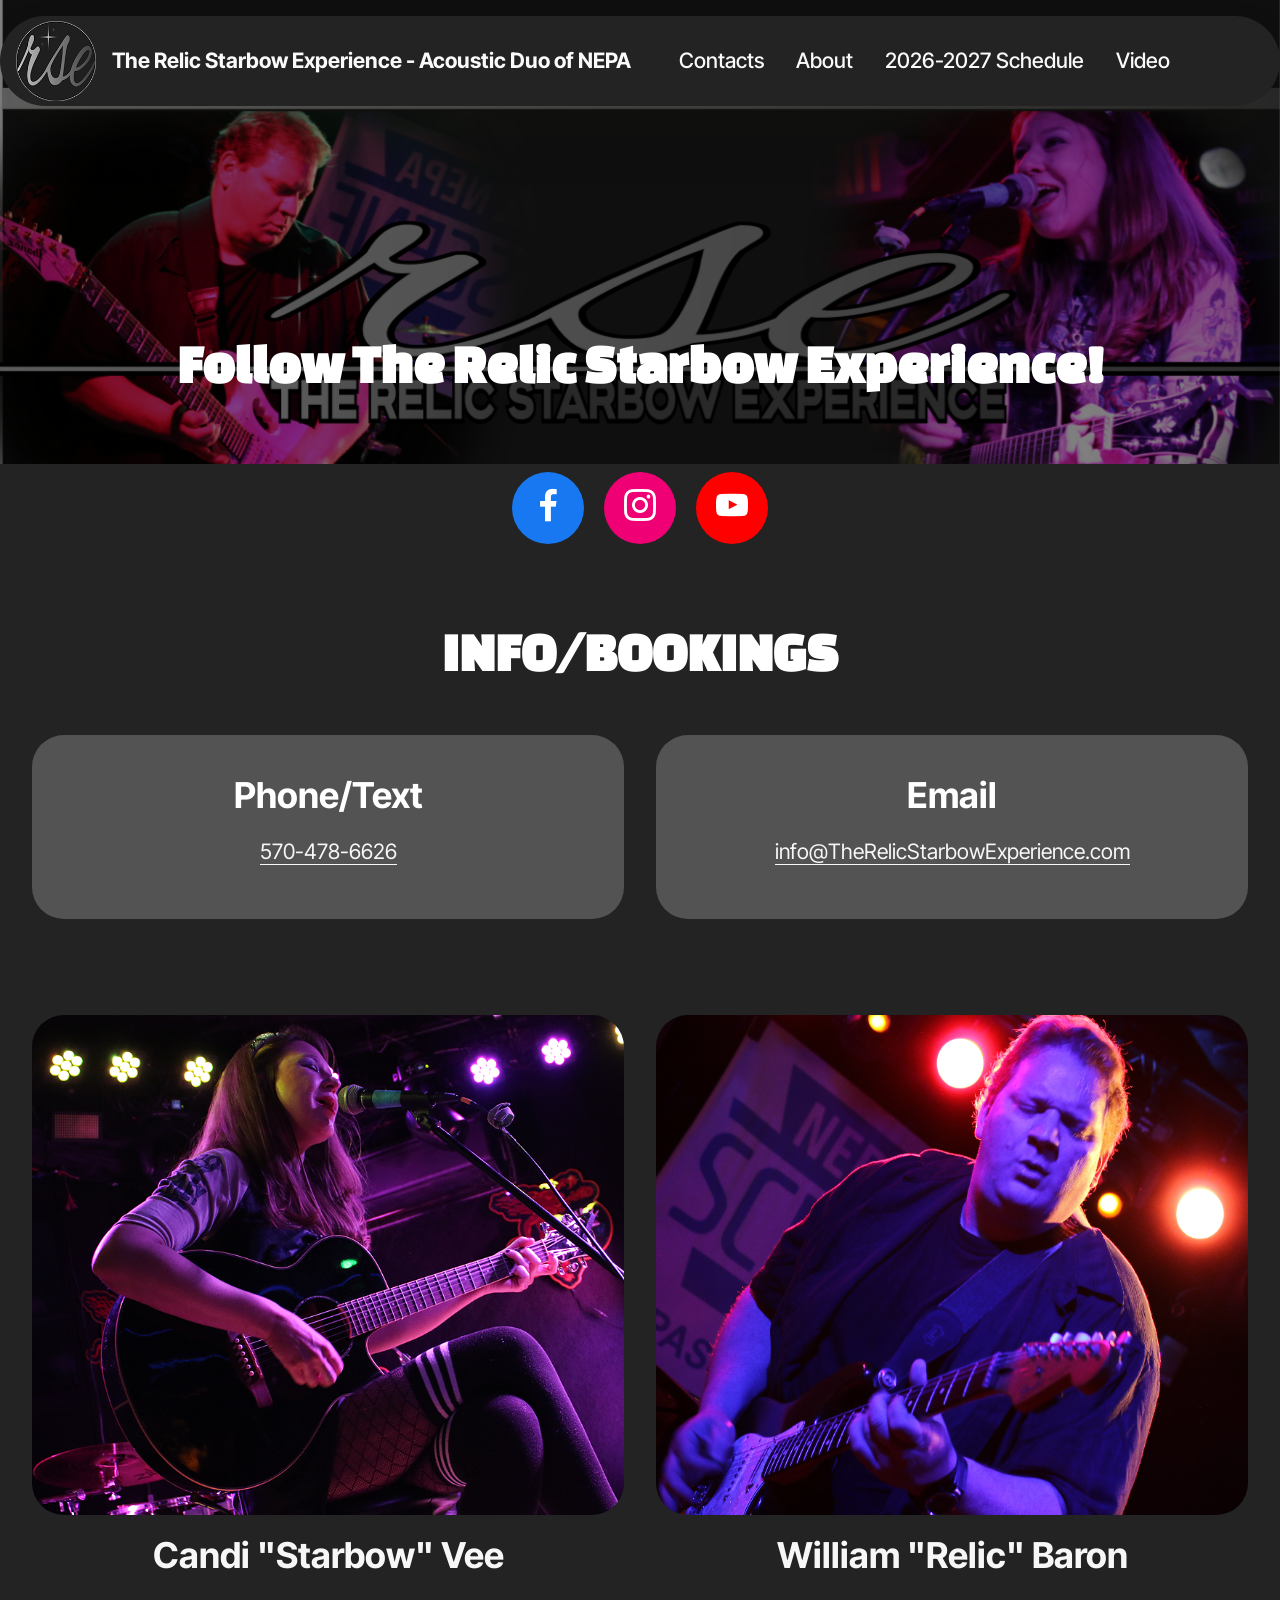
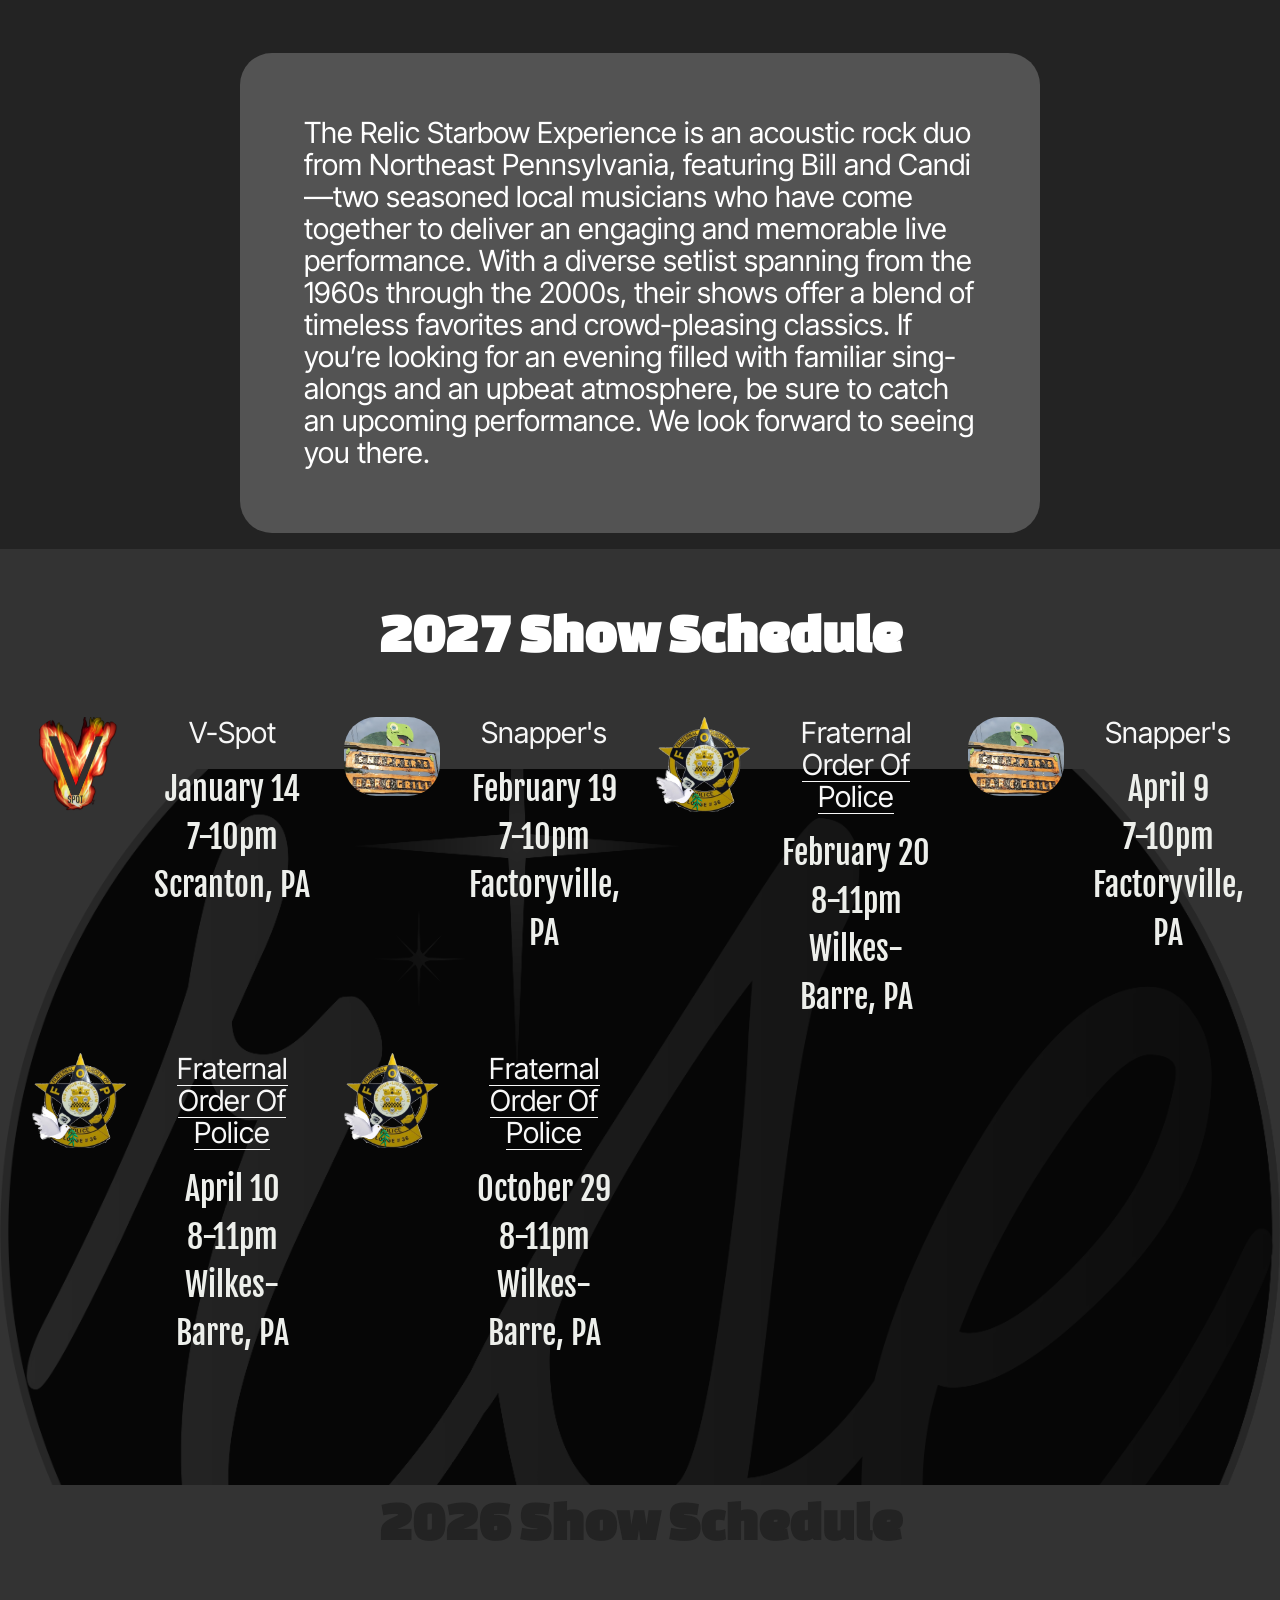
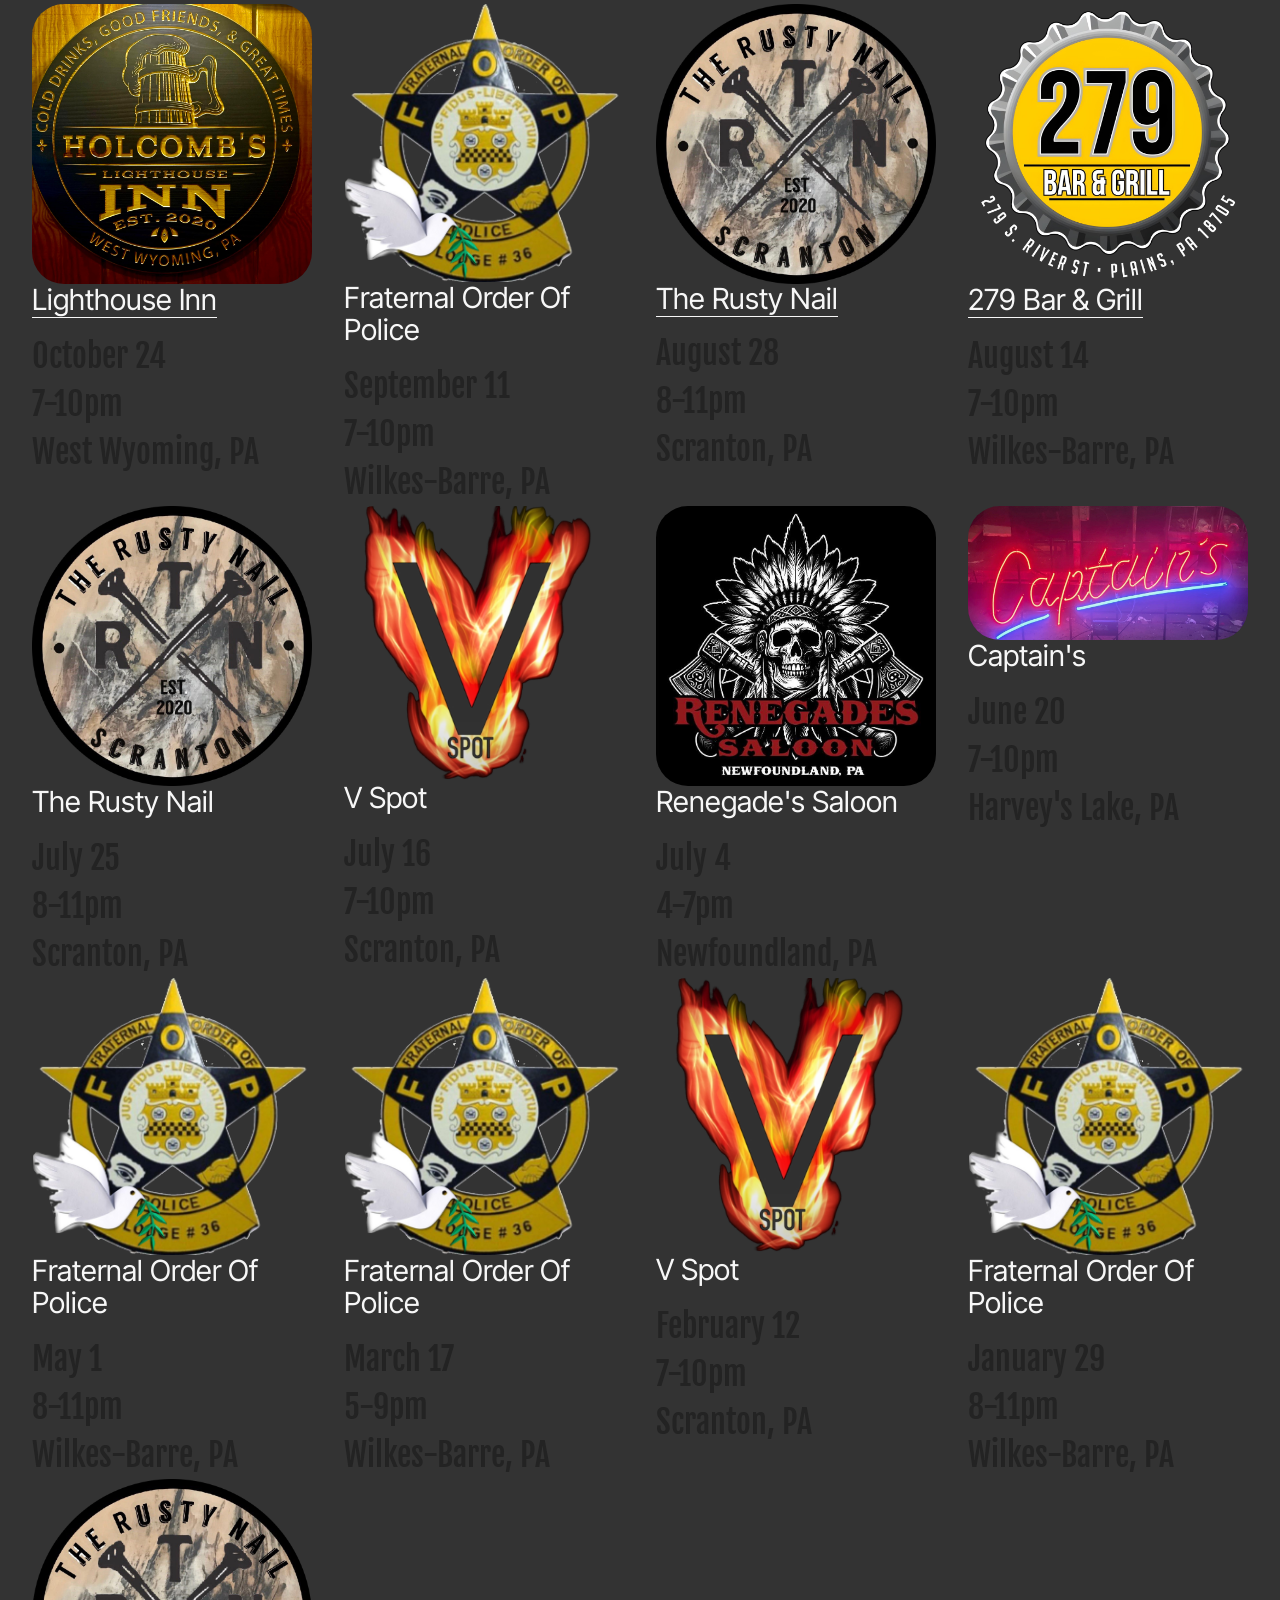
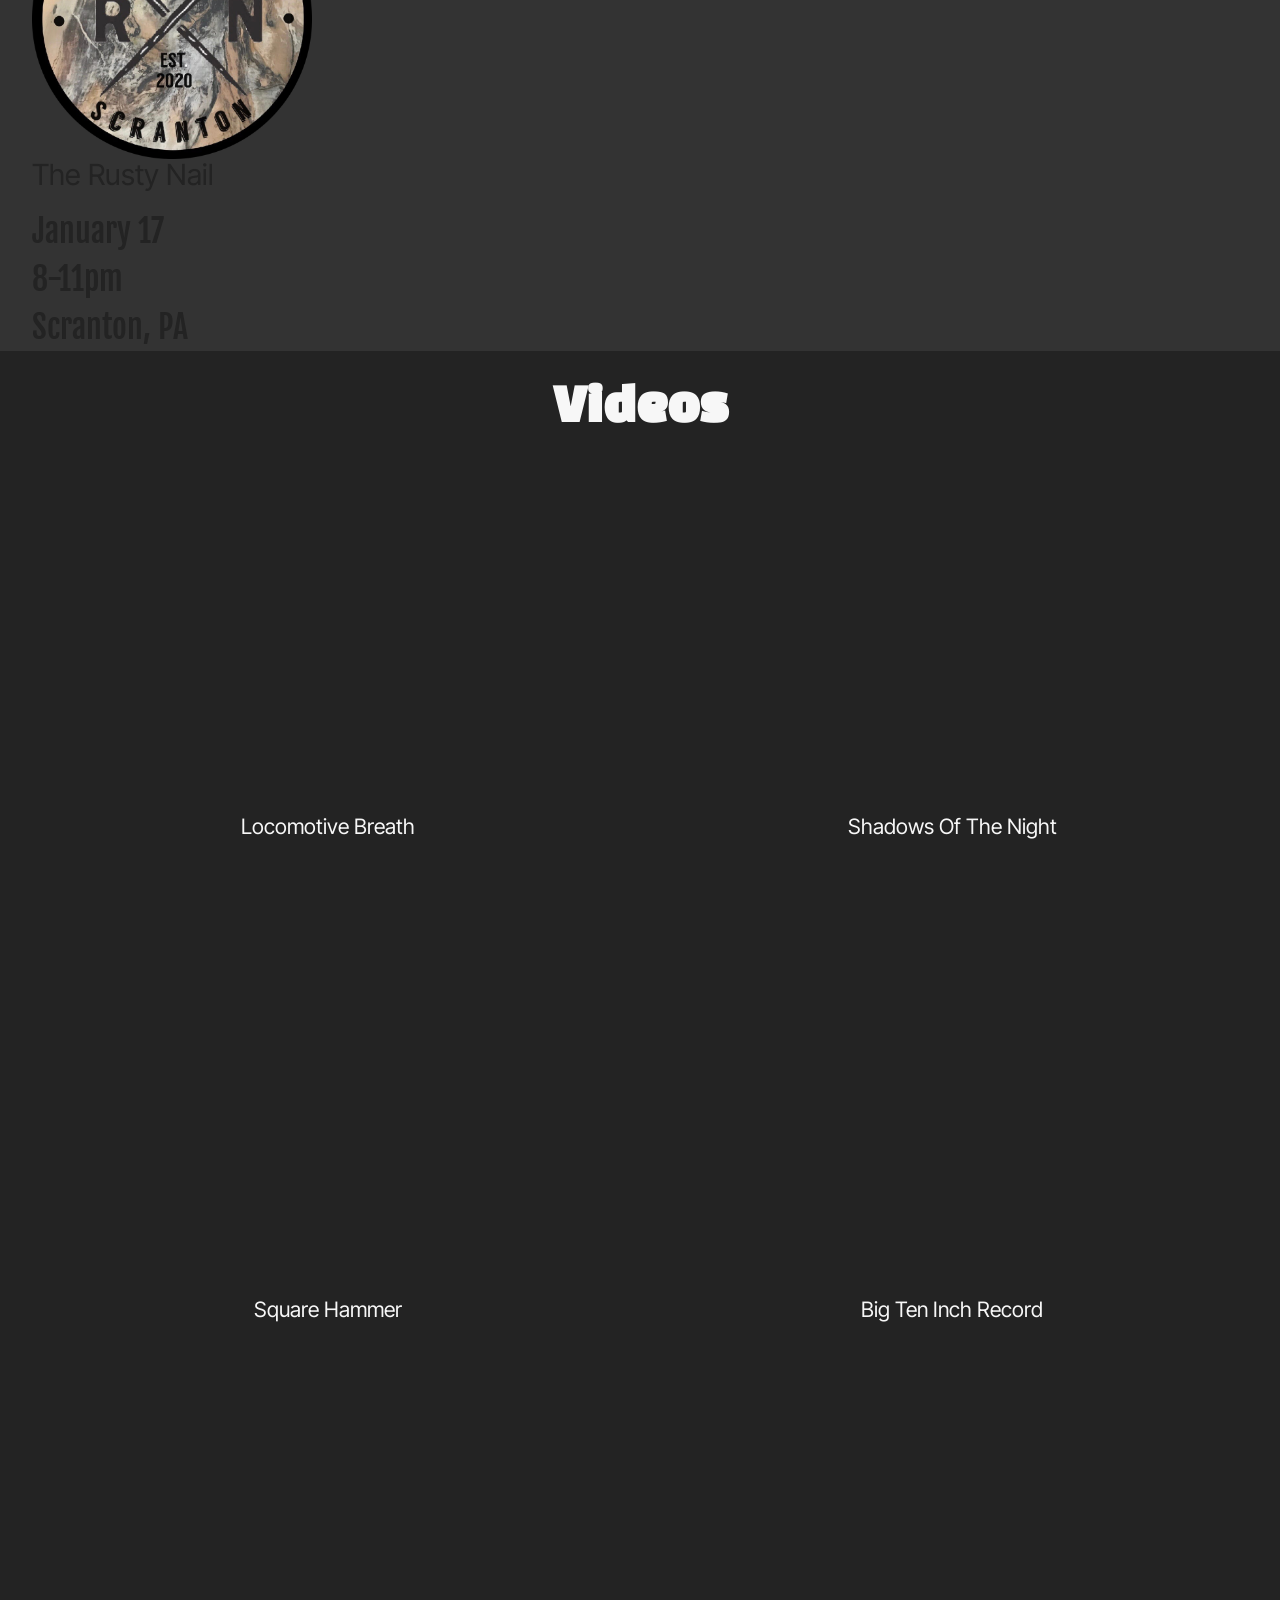
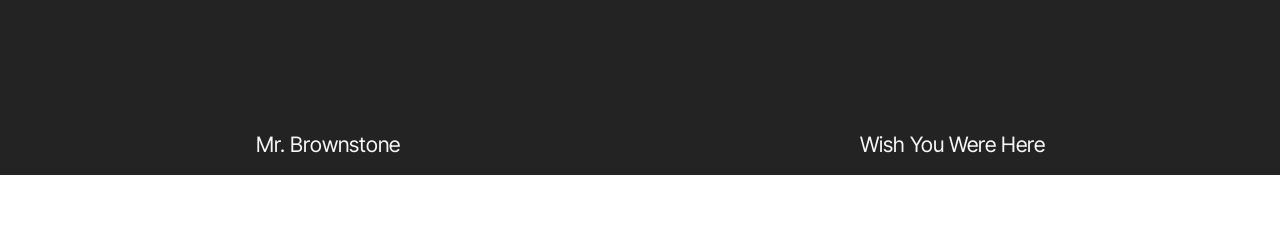
==== commit 1228d728: "Add files via upload" ====
--- a/index.html
+++ b/index.html
@@ -23,7 +23,7 @@
   <noscript><link rel="stylesheet" href="https://fonts.googleapis.com/css?family=Changa+One:400,400i&display=swap"></noscript>
   <link rel="preload" href="https://fonts.googleapis.com/css?family=Fjalla+One:400&display=swap" as="style" onload="this.onload=null;this.rel='stylesheet'">
   <noscript><link rel="stylesheet" href="https://fonts.googleapis.com/css?family=Fjalla+One:400&display=swap"></noscript>
-  <link rel="preload" as="style" href="assets/mobirise/css/mbr-additional.css?v=gaR2Qn"><link rel="stylesheet" href="assets/mobirise/css/mbr-additional.css?v=gaR2Qn" type="text/css">
+  <link rel="preload" as="style" href="assets/mobirise/css/mbr-additional.css?v=amCej1"><link rel="stylesheet" href="assets/mobirise/css/mbr-additional.css?v=amCej1" type="text/css">
 
   
   
@@ -229,8 +229,7 @@
 		<div class="row justify-content-center">
 			<div class="col-12 content-head">
 				<div class="mbr-section-head mb-5">
-					<h4 class="mbr-section-title mbr-fonts-style align-center mb-0 display-2">
-						<strong>2026-2027 Show Schedule</strong></h4>
+					<h4 class="mbr-section-title mbr-fonts-style align-center mb-0 display-2"><strong>2027 Show Schedule</strong></h4>
 					
 				</div>
 			</div>
@@ -308,7 +307,38 @@
 						</h3>
 					</div>
 				</div>
-			</div><div class="item features-without-image col-12 col-lg-3">
+			</div>
+			
+			
+			
+			
+			
+
+			
+			
+			
+		</div>
+	</div>
+</section>
+
+<section data-bs-version="5.1" class="features15 cid-vAg6N4LIjU mbr-parallax-background" id="features015-11">
+	
+
+	
+	<div class="mbr-overlay" style="opacity: 0.8; background-color: rgb(0, 0, 0);">
+	</div>
+	<div class="container-fluid">
+		<div class="row justify-content-center">
+			<div class="col-12 content-head">
+				<div class="mbr-section-head mb-5">
+					<h4 class="mbr-section-title mbr-fonts-style align-center mb-0 display-2">
+						<strong>2026 Show Schedule</strong></h4>
+					
+				</div>
+			</div>
+		</div>
+		<div class="row">
+			<div class="item features-without-image col-12 col-lg-3 active">
 				<div class="item-wrapper">
 					<div class="img-wrapper">
 						<img src="assets/images/lighthouseinn.jpg" alt="Mobirise Website Builder" data-slide-to="6" data-bs-slide-to="6">
@@ -539,7 +569,7 @@
             </div>
         </div>
     </div>
-</section><section class="display-7" style="padding: 0;align-items: center;justify-content: center;flex-wrap: wrap;    align-content: center;display: flex;position: relative;height: 4rem;"><a href="https://mobiri.se/4605789" style="flex: 1 1;height: 4rem;position: absolute;width: 100%;z-index: 1;"><img alt="" style="height: 4rem;" src="[data-uri]"></a><p style="margin: 0;text-align: center;" class="display-7">&#8204;</p><a style="z-index:1" href="https://mobirise.com/builder/ai-website-maker.html">Best AI Website Maker</a></section><script src="assets/bootstrap/js/bootstrap.bundle.min.js"></script>  <script src="assets/parallax/jarallax.js"></script>  <script src="assets/smoothscroll/smooth-scroll.js"></script>  <script src="assets/ytplayer/index.js"></script>  <script src="assets/dropdown/js/navbar-dropdown.js"></script>  <script src="assets/playervimeo/vimeo_player.js"></script>  <script src="assets/theme/js/script.js"></script>  
+</section><section class="display-7" style="padding: 0;align-items: center;justify-content: center;flex-wrap: wrap;    align-content: center;display: flex;position: relative;height: 4rem;"><a href="https://mobiri.se/4605789" style="flex: 1 1;height: 4rem;position: absolute;width: 100%;z-index: 1;"><img alt="" style="height: 4rem;" src="[data-uri]"></a><p style="margin: 0;text-align: center;" class="display-7">&#8204;</p><a style="z-index:1" href="https://mobirise.com/builder/no-code-website-builder.html">No Code Website Builder</a></section><script src="assets/bootstrap/js/bootstrap.bundle.min.js"></script>  <script src="assets/parallax/jarallax.js"></script>  <script src="assets/smoothscroll/smooth-scroll.js"></script>  <script src="assets/ytplayer/index.js"></script>  <script src="assets/dropdown/js/navbar-dropdown.js"></script>  <script src="assets/playervimeo/vimeo_player.js"></script>  <script src="assets/theme/js/script.js"></script>  
   
   
  <div id="scrollToTop" class="scrollToTop mbr-arrow-up"><a style="text-align: center;"><i class="mbr-arrow-up-icon mbr-arrow-up-icon-cm cm-icon cm-icon-smallarrow-up"></i></a></div>
--- a/assets/mobirise/css/mbr-additional.css
+++ b/assets/mobirise/css/mbr-additional.css
@@ -1736,3 +1736,34 @@
 .cid-veW7yUGqJq .mbr-section-title {
   color: #f7f7f7;
 }
+.cid-vAfT49YG6v {
+  padding-top: 1rem;
+  padding-bottom: 0rem;
+  background-color: #232323;
+}
+.cid-vAfT49YG6v .mbr-fallback-image.disabled {
+  display: none;
+}
+.cid-vAfT49YG6v .mbr-fallback-image {
+  display: block;
+  background-size: cover;
+  background-position: center center;
+  width: 100%;
+  height: 100%;
+  position: absolute;
+  top: 0;
+}
+.cid-vAfT49YG6v .video-wrapper iframe {
+  width: 100%;
+}
+.cid-vAfT49YG6v .mbr-section-title,
+.cid-vAfT49YG6v .mbr-section-subtitle,
+.cid-vAfT49YG6v .mbr-text {
+  text-align: center;
+}
+.cid-vAfT49YG6v .mbr-text {
+  color: #f7f7f7;
+}
+.cid-vAfT49YG6v .mbr-section-title {
+  color: #f7f7f7;
+}
--- a/assets/mobirise/css/mbr-additional.css
+++ b/assets/mobirise/css/mbr-additional.css
@@ -1736,3 +1736,34 @@
 .cid-veW7yUGqJq .mbr-section-title {
   color: #f7f7f7;
 }
+.cid-vAfT49YG6v {
+  padding-top: 1rem;
+  padding-bottom: 0rem;
+  background-color: #232323;
+}
+.cid-vAfT49YG6v .mbr-fallback-image.disabled {
+  display: none;
+}
+.cid-vAfT49YG6v .mbr-fallback-image {
+  display: block;
+  background-size: cover;
+  background-position: center center;
+  width: 100%;
+  height: 100%;
+  position: absolute;
+  top: 0;
+}
+.cid-vAfT49YG6v .video-wrapper iframe {
+  width: 100%;
+}
+.cid-vAfT49YG6v .mbr-section-title,
+.cid-vAfT49YG6v .mbr-section-subtitle,
+.cid-vAfT49YG6v .mbr-text {
+  text-align: center;
+}
+.cid-vAfT49YG6v .mbr-text {
+  color: #f7f7f7;
+}
+.cid-vAfT49YG6v .mbr-section-title {
+  color: #f7f7f7;
+}
